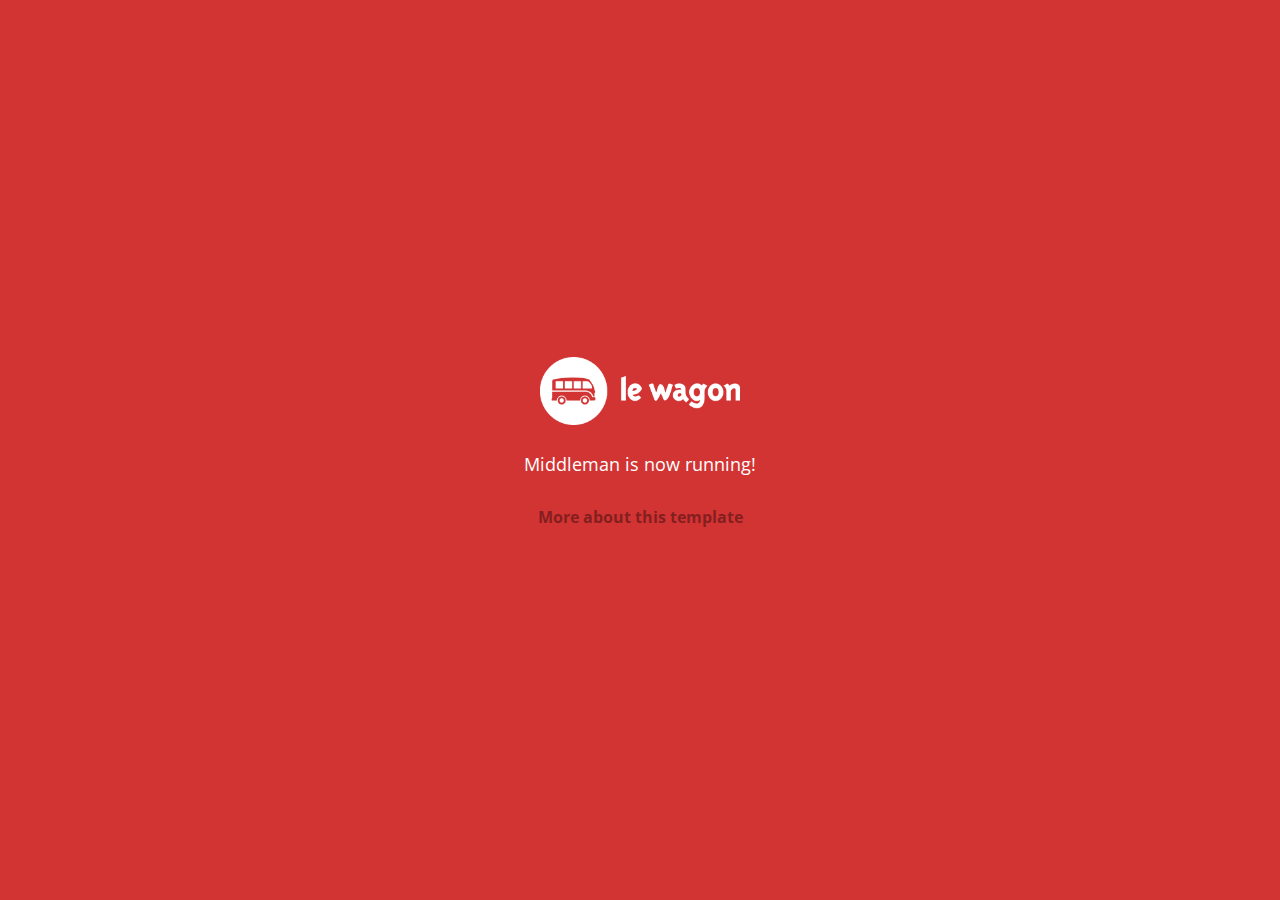
==== index.html @ 23506641 "Automated commit at 2017-10-23 10:52:15 UTC by middleman-deploy 2.0.0-alpha" ====
<!doctype html>
<html>
  <head>
    <meta charset="utf-8">
    <meta http-equiv="x-ua-compatible" content="ie=edge">
    <meta name="viewport"
          content="width=device-width, initial-scale=1, shrink-to-fit=no">
    <!-- Use the title from a page's frontmatter if it has one -->
    <title>Le Wagon - Middleman</title>
    <link href="stylesheets/application-3c48b980.css" rel="stylesheet" />
    <script src="javascripts/application-93de88c9.js"></script>
    <link href="images/favicon-f15af148.png" rel="icon" type="image/png" />
  </head>
  <body>
    <div id="home">
  <div class="home-content">
    <img src="images/logo-acc9c0ec.png" width="200" alt="Logo" />
    <p>
      Middleman is now running!
    </p>
    <p class="about">
      <a href="about.html">More about this template</a>
    </p>
  </div>
</div>

  </body>
</html>
---- stylesheets/application-3c48b980.css ----
@import url("https://fonts.googleapis.com/css?family=Open+Sans:400,300,700|Raleway:400,100,300,700,500");/*!
 * Bootstrap v3.3.7 (http://getbootstrap.com)
 * Copyright 2011-2016 Twitter, Inc.
 * Licensed under MIT (https://github.com/twbs/bootstrap/blob/master/LICENSE)
 *//*! normalize.css v3.0.3 | MIT License | github.com/necolas/normalize.css */html{font-family:sans-serif;-ms-text-size-adjust:100%;-webkit-text-size-adjust:100%}body{margin:0}article,aside,details,figcaption,figure,footer,header,hgroup,main,menu,nav,section,summary{display:block}audio,canvas,progress,video{display:inline-block;vertical-align:baseline}audio:not([controls]){display:none;height:0}[hidden],template{display:none}a{background-color:transparent}a:active,a:hover{outline:0}abbr[title]{border-bottom:1px dotted}b,strong{font-weight:bold}dfn{font-style:italic}h1{font-size:2em;margin:0.67em 0}mark{background:#ff0;color:#000}small{font-size:80%}sub,sup{font-size:75%;line-height:0;position:relative;vertical-align:baseline}sup{top:-0.5em}sub{bottom:-0.25em}img{border:0}svg:not(:root){overflow:hidden}figure{margin:1em 40px}hr{-webkit-box-sizing:content-box;box-sizing:content-box;height:0}pre{overflow:auto}code,kbd,pre,samp{font-family:monospace, monospace;font-size:1em}button,input,optgroup,select,textarea{color:inherit;font:inherit;margin:0}button{overflow:visible}button,select{text-transform:none}button,html input[type="button"],input[type="reset"],input[type="submit"]{-webkit-appearance:button;cursor:pointer}button[disabled],html input[disabled]{cursor:default}button::-moz-focus-inner,input::-moz-focus-inner{border:0;padding:0}input{line-height:normal}input[type="checkbox"],input[type="radio"]{-webkit-box-sizing:border-box;box-sizing:border-box;padding:0}input[type="number"]::-webkit-inner-spin-button,input[type="number"]::-webkit-outer-spin-button{height:auto}input[type="search"]{-webkit-appearance:textfield;-webkit-box-sizing:content-box;box-sizing:content-box}input[type="search"]::-webkit-search-cancel-button,input[type="search"]::-webkit-search-decoration{-webkit-appearance:none}fieldset{border:1px solid #c0c0c0;margin:0 2px;padding:0.35em 0.625em 0.75em}legend{border:0;padding:0}textarea{overflow:auto}optgroup{font-weight:bold}table{border-collapse:collapse;border-spacing:0}td,th{padding:0}/*! Source: https://github.com/h5bp/html5-boilerplate/blob/master/src/css/main.css */@media print{*,*:before,*:after{background:transparent !important;color:#000 !important;-webkit-box-shadow:none !important;box-shadow:none !important;text-shadow:none !important}a,a:visited{text-decoration:underline}a[href]:after{content:" (" attr(href) ")"}abbr[title]:after{content:" (" attr(title) ")"}a[href^="#"]:after,a[href^="javascript:"]:after{content:""}pre,blockquote{border:1px solid #999;page-break-inside:avoid}thead{display:table-header-group}tr,img{page-break-inside:avoid}img{max-width:100% !important}p,h2,h3{orphans:3;widows:3}h2,h3{page-break-after:avoid}.navbar{display:none}.btn>.caret,.dropup>.btn>.caret{border-top-color:#000 !important}.label{border:1px solid #000}.table{border-collapse:collapse !important}.table td,.table th{background-color:#fff !important}.table-bordered th,.table-bordered td{border:1px solid #ddd !important}}@font-face{font-family:'Glyphicons Halflings';src:url("../assets/bootstrap/glyphicons-halflings-regular-86b6f62b.eot");src:url("../assets/bootstrap/glyphicons-halflings-regular-86b6f62b.eot?#iefix") format("embedded-opentype"),url("../assets/bootstrap/glyphicons-halflings-regular-ca35b697.woff2") format("woff2"),url("../assets/bootstrap/glyphicons-halflings-regular-278e49a8.woff") format("woff"),url("../assets/bootstrap/glyphicons-halflings-regular-44bc1850.ttf") format("truetype"),url("../assets/bootstrap/glyphicons-halflings-regular-de51a849.svg#glyphicons_halflingsregular") format("svg")}.glyphicon{position:relative;top:1px;display:inline-block;font-family:'Glyphicons Halflings';font-style:normal;font-weight:normal;line-height:1;-webkit-font-smoothing:antialiased;-moz-osx-font-smoothing:grayscale}.glyphicon-asterisk:before{content:"\002a"}.glyphicon-plus:before{content:"\002b"}.glyphicon-euro:before,.glyphicon-eur:before{content:"\20ac"}.glyphicon-minus:before{content:"\2212"}.glyphicon-cloud:before{content:"\2601"}.glyphicon-envelope:before{content:"\2709"}.glyphicon-pencil:before{content:"\270f"}.glyphicon-glass:before{content:"\e001"}.glyphicon-music:before{content:"\e002"}.glyphicon-search:before{content:"\e003"}.glyphicon-heart:before{content:"\e005"}.glyphicon-star:before{content:"\e006"}.glyphicon-star-empty:before{content:"\e007"}.glyphicon-user:before{content:"\e008"}.glyphicon-film:before{content:"\e009"}.glyphicon-th-large:before{content:"\e010"}.glyphicon-th:before{content:"\e011"}.glyphicon-th-list:before{content:"\e012"}.glyphicon-ok:before{content:"\e013"}.glyphicon-remove:before{content:"\e014"}.glyphicon-zoom-in:before{content:"\e015"}.glyphicon-zoom-out:before{content:"\e016"}.glyphicon-off:before{content:"\e017"}.glyphicon-signal:before{content:"\e018"}.glyphicon-cog:before{content:"\e019"}.glyphicon-trash:before{content:"\e020"}.glyphicon-home:before{content:"\e021"}.glyphicon-file:before{content:"\e022"}.glyphicon-time:before{content:"\e023"}.glyphicon-road:before{content:"\e024"}.glyphicon-download-alt:before{content:"\e025"}.glyphicon-download:before{content:"\e026"}.glyphicon-upload:before{content:"\e027"}.glyphicon-inbox:before{content:"\e028"}.glyphicon-play-circle:before{content:"\e029"}.glyphicon-repeat:before{content:"\e030"}.glyphicon-refresh:before{content:"\e031"}.glyphicon-list-alt:before{content:"\e032"}.glyphicon-lock:before{content:"\e033"}.glyphicon-flag:before{content:"\e034"}.glyphicon-headphones:before{content:"\e035"}.glyphicon-volume-off:before{content:"\e036"}.glyphicon-volume-down:before{content:"\e037"}.glyphicon-volume-up:before{content:"\e038"}.glyphicon-qrcode:before{content:"\e039"}.glyphicon-barcode:before{content:"\e040"}.glyphicon-tag:before{content:"\e041"}.glyphicon-tags:before{content:"\e042"}.glyphicon-book:before{content:"\e043"}.glyphicon-bookmark:before{content:"\e044"}.glyphicon-print:before{content:"\e045"}.glyphicon-camera:before{content:"\e046"}.glyphicon-font:before{content:"\e047"}.glyphicon-bold:before{content:"\e048"}.glyphicon-italic:before{content:"\e049"}.glyphicon-text-height:before{content:"\e050"}.glyphicon-text-width:before{content:"\e051"}.glyphicon-align-left:before{content:"\e052"}.glyphicon-align-center:before{content:"\e053"}.glyphicon-align-right:before{content:"\e054"}.glyphicon-align-justify:before{content:"\e055"}.glyphicon-list:before{content:"\e056"}.glyphicon-indent-left:before{content:"\e057"}.glyphicon-indent-right:before{content:"\e058"}.glyphicon-facetime-video:before{content:"\e059"}.glyphicon-picture:before{content:"\e060"}.glyphicon-map-marker:before{content:"\e062"}.glyphicon-adjust:before{content:"\e063"}.glyphicon-tint:before{content:"\e064"}.glyphicon-edit:before{content:"\e065"}.glyphicon-share:before{content:"\e066"}.glyphicon-check:before{content:"\e067"}.glyphicon-move:before{content:"\e068"}.glyphicon-step-backward:before{content:"\e069"}.glyphicon-fast-backward:before{content:"\e070"}.glyphicon-backward:before{content:"\e071"}.glyphicon-play:before{content:"\e072"}.glyphicon-pause:before{content:"\e073"}.glyphicon-stop:before{content:"\e074"}.glyphicon-forward:before{content:"\e075"}.glyphicon-fast-forward:before{content:"\e076"}.glyphicon-step-forward:before{content:"\e077"}.glyphicon-eject:before{content:"\e078"}.glyphicon-chevron-left:before{content:"\e079"}.glyphicon-chevron-right:before{content:"\e080"}.glyphicon-plus-sign:before{content:"\e081"}.glyphicon-minus-sign:before{content:"\e082"}.glyphicon-remove-sign:before{content:"\e083"}.glyphicon-ok-sign:before{content:"\e084"}.glyphicon-question-sign:before{content:"\e085"}.glyphicon-info-sign:before{content:"\e086"}.glyphicon-screenshot:before{content:"\e087"}.glyphicon-remove-circle:before{content:"\e088"}.glyphicon-ok-circle:before{content:"\e089"}.glyphicon-ban-circle:before{content:"\e090"}.glyphicon-arrow-left:before{content:"\e091"}.glyphicon-arrow-right:before{content:"\e092"}.glyphicon-arrow-up:before{content:"\e093"}.glyphicon-arrow-down:before{content:"\e094"}.glyphicon-share-alt:before{content:"\e095"}.glyphicon-resize-full:before{content:"\e096"}.glyphicon-resize-small:before{content:"\e097"}.glyphicon-exclamation-sign:before{content:"\e101"}.glyphicon-gift:before{content:"\e102"}.glyphicon-leaf:before{content:"\e103"}.glyphicon-fire:before{content:"\e104"}.glyphicon-eye-open:before{content:"\e105"}.glyphicon-eye-close:before{content:"\e106"}.glyphicon-warning-sign:before{content:"\e107"}.glyphicon-plane:before{content:"\e108"}.glyphicon-calendar:before{content:"\e109"}.glyphicon-random:before{content:"\e110"}.glyphicon-comment:before{content:"\e111"}.glyphicon-magnet:before{content:"\e112"}.glyphicon-chevron-up:before{content:"\e113"}.glyphicon-chevron-down:before{content:"\e114"}.glyphicon-retweet:before{content:"\e115"}.glyphicon-shopping-cart:before{content:"\e116"}.glyphicon-folder-close:before{content:"\e117"}.glyphicon-folder-open:before{content:"\e118"}.glyphicon-resize-vertical:before{content:"\e119"}.glyphicon-resize-horizontal:before{content:"\e120"}.glyphicon-hdd:before{content:"\e121"}.glyphicon-bullhorn:before{content:"\e122"}.glyphicon-bell:before{content:"\e123"}.glyphicon-certificate:before{content:"\e124"}.glyphicon-thumbs-up:before{content:"\e125"}.glyphicon-thumbs-down:before{content:"\e126"}.glyphicon-hand-right:before{content:"\e127"}.glyphicon-hand-left:before{content:"\e128"}.glyphicon-hand-up:before{content:"\e129"}.glyphicon-hand-down:before{content:"\e130"}.glyphicon-circle-arrow-right:before{content:"\e131"}.glyphicon-circle-arrow-left:before{content:"\e132"}.glyphicon-circle-arrow-up:before{content:"\e133"}.glyphicon-circle-arrow-down:before{content:"\e134"}.glyphicon-globe:before{content:"\e135"}.glyphicon-wrench:before{content:"\e136"}.glyphicon-tasks:before{content:"\e137"}.glyphicon-filter:before{content:"\e138"}.glyphicon-briefcase:before{content:"\e139"}.glyphicon-fullscreen:before{content:"\e140"}.glyphicon-dashboard:before{content:"\e141"}.glyphicon-paperclip:before{content:"\e142"}.glyphicon-heart-empty:before{content:"\e143"}.glyphicon-link:before{content:"\e144"}.glyphicon-phone:before{content:"\e145"}.glyphicon-pushpin:before{content:"\e146"}.glyphicon-usd:before{content:"\e148"}.glyphicon-gbp:before{content:"\e149"}.glyphicon-sort:before{content:"\e150"}.glyphicon-sort-by-alphabet:before{content:"\e151"}.glyphicon-sort-by-alphabet-alt:before{content:"\e152"}.glyphicon-sort-by-order:before{content:"\e153"}.glyphicon-sort-by-order-alt:before{content:"\e154"}.glyphicon-sort-by-attributes:before{content:"\e155"}.glyphicon-sort-by-attributes-alt:before{content:"\e156"}.glyphicon-unchecked:before{content:"\e157"}.glyphicon-expand:before{content:"\e158"}.glyphicon-collapse-down:before{content:"\e159"}.glyphicon-collapse-up:before{content:"\e160"}.glyphicon-log-in:before{content:"\e161"}.glyphicon-flash:before{content:"\e162"}.glyphicon-log-out:before{content:"\e163"}.glyphicon-new-window:before{content:"\e164"}.glyphicon-record:before{content:"\e165"}.glyphicon-save:before{content:"\e166"}.glyphicon-open:before{content:"\e167"}.glyphicon-saved:before{content:"\e168"}.glyphicon-import:before{content:"\e169"}.glyphicon-export:before{content:"\e170"}.glyphicon-send:before{content:"\e171"}.glyphicon-floppy-disk:before{content:"\e172"}.glyphicon-floppy-saved:before{content:"\e173"}.glyphicon-floppy-remove:before{content:"\e174"}.glyphicon-floppy-save:before{content:"\e175"}.glyphicon-floppy-open:before{content:"\e176"}.glyphicon-credit-card:before{content:"\e177"}.glyphicon-transfer:before{content:"\e178"}.glyphicon-cutlery:before{content:"\e179"}.glyphicon-header:before{content:"\e180"}.glyphicon-compressed:before{content:"\e181"}.glyphicon-earphone:before{content:"\e182"}.glyphicon-phone-alt:before{content:"\e183"}.glyphicon-tower:before{content:"\e184"}.glyphicon-stats:before{content:"\e185"}.glyphicon-sd-video:before{content:"\e186"}.glyphicon-hd-video:before{content:"\e187"}.glyphicon-subtitles:before{content:"\e188"}.glyphicon-sound-stereo:before{content:"\e189"}.glyphicon-sound-dolby:before{content:"\e190"}.glyphicon-sound-5-1:before{content:"\e191"}.glyphicon-sound-6-1:before{content:"\e192"}.glyphicon-sound-7-1:before{content:"\e193"}.glyphicon-copyright-mark:before{content:"\e194"}.glyphicon-registration-mark:before{content:"\e195"}.glyphicon-cloud-download:before{content:"\e197"}.glyphicon-cloud-upload:before{content:"\e198"}.glyphicon-tree-conifer:before{content:"\e199"}.glyphicon-tree-deciduous:before{content:"\e200"}.glyphicon-cd:before{content:"\e201"}.glyphicon-save-file:before{content:"\e202"}.glyphicon-open-file:before{content:"\e203"}.glyphicon-level-up:before{content:"\e204"}.glyphicon-copy:before{content:"\e205"}.glyphicon-paste:before{content:"\e206"}.glyphicon-alert:before{content:"\e209"}.glyphicon-equalizer:before{content:"\e210"}.glyphicon-king:before{content:"\e211"}.glyphicon-queen:before{content:"\e212"}.glyphicon-pawn:before{content:"\e213"}.glyphicon-bishop:before{content:"\e214"}.glyphicon-knight:before{content:"\e215"}.glyphicon-baby-formula:before{content:"\e216"}.glyphicon-tent:before{content:"\26fa"}.glyphicon-blackboard:before{content:"\e218"}.glyphicon-bed:before{content:"\e219"}.glyphicon-apple:before{content:"\f8ff"}.glyphicon-erase:before{content:"\e221"}.glyphicon-hourglass:before{content:"\231b"}.glyphicon-lamp:before{content:"\e223"}.glyphicon-duplicate:before{content:"\e224"}.glyphicon-piggy-bank:before{content:"\e225"}.glyphicon-scissors:before{content:"\e226"}.glyphicon-bitcoin:before{content:"\e227"}.glyphicon-btc:before{content:"\e227"}.glyphicon-xbt:before{content:"\e227"}.glyphicon-yen:before{content:"\00a5"}.glyphicon-jpy:before{content:"\00a5"}.glyphicon-ruble:before{content:"\20bd"}.glyphicon-rub:before{content:"\20bd"}.glyphicon-scale:before{content:"\e230"}.glyphicon-ice-lolly:before{content:"\e231"}.glyphicon-ice-lolly-tasted:before{content:"\e232"}.glyphicon-education:before{content:"\e233"}.glyphicon-option-horizontal:before{content:"\e234"}.glyphicon-option-vertical:before{content:"\e235"}.glyphicon-menu-hamburger:before{content:"\e236"}.glyphicon-modal-window:before{content:"\e237"}.glyphicon-oil:before{content:"\e238"}.glyphicon-grain:before{content:"\e239"}.glyphicon-sunglasses:before{content:"\e240"}.glyphicon-text-size:before{content:"\e241"}.glyphicon-text-color:before{content:"\e242"}.glyphicon-text-background:before{content:"\e243"}.glyphicon-object-align-top:before{content:"\e244"}.glyphicon-object-align-bottom:before{content:"\e245"}.glyphicon-object-align-horizontal:before{content:"\e246"}.glyphicon-object-align-left:before{content:"\e247"}.glyphicon-object-align-vertical:before{content:"\e248"}.glyphicon-object-align-right:before{content:"\e249"}.glyphicon-triangle-right:before{content:"\e250"}.glyphicon-triangle-left:before{content:"\e251"}.glyphicon-triangle-bottom:before{content:"\e252"}.glyphicon-triangle-top:before{content:"\e253"}.glyphicon-console:before{content:"\e254"}.glyphicon-superscript:before{content:"\e255"}.glyphicon-subscript:before{content:"\e256"}.glyphicon-menu-left:before{content:"\e257"}.glyphicon-menu-right:before{content:"\e258"}.glyphicon-menu-down:before{content:"\e259"}.glyphicon-menu-up:before{content:"\e260"}*{-webkit-box-sizing:border-box;box-sizing:border-box}*:before,*:after{-webkit-box-sizing:border-box;box-sizing:border-box}html{font-size:10px;-webkit-tap-highlight-color:transparent}body{font-family:"Open Sans", "Helvetica", "sans-serif";font-size:18px;line-height:1.42857143;color:#333333;background-color:#F4F4F4}input,button,select,textarea{font-family:inherit;font-size:inherit;line-height:inherit}a{color:#469AE0;text-decoration:none}a:hover,a:focus{color:#1f74ba;text-decoration:underline}a:focus{outline:5px auto -webkit-focus-ring-color;outline-offset:-2px}figure{margin:0}img{vertical-align:middle}.img-responsive{display:block;max-width:100%;height:auto}.img-rounded{border-radius:2px}.img-thumbnail{padding:4px;line-height:1.42857143;background-color:#F4F4F4;border:1px solid #ddd;border-radius:2px;-webkit-transition:all 0.2s ease-in-out;transition:all 0.2s ease-in-out;display:inline-block;max-width:100%;height:auto}.img-circle{border-radius:50%}hr{margin-top:25px;margin-bottom:25px;border:0;border-top:1px solid #eeeeee}.sr-only{position:absolute;width:1px;height:1px;margin:-1px;padding:0;overflow:hidden;clip:rect(0, 0, 0, 0);border:0}.sr-only-focusable:active,.sr-only-focusable:focus{position:static;width:auto;height:auto;margin:0;overflow:visible;clip:auto}[role="button"]{cursor:pointer}h1,h2,h3,h4,h5,h6,.h1,.h2,.h3,.h4,.h5,.h6{font-family:"Raleway", "Helvetica", "sans-serif";font-weight:500;line-height:1.1;color:inherit}h1 small,h1 .small,h2 small,h2 .small,h3 small,h3 .small,h4 small,h4 .small,h5 small,h5 .small,h6 small,h6 .small,.h1 small,.h1 .small,.h2 small,.h2 .small,.h3 small,.h3 .small,.h4 small,.h4 .small,.h5 small,.h5 .small,.h6 small,.h6 .small{font-weight:normal;line-height:1;color:#777777}h1,.h1,h2,.h2,h3,.h3{margin-top:25px;margin-bottom:12.5px}h1 small,h1 .small,.h1 small,.h1 .small,h2 small,h2 .small,.h2 small,.h2 .small,h3 small,h3 .small,.h3 small,.h3 .small{font-size:65%}h4,.h4,h5,.h5,h6,.h6{margin-top:12.5px;margin-bottom:12.5px}h4 small,h4 .small,.h4 small,.h4 .small,h5 small,h5 .small,.h5 small,.h5 .small,h6 small,h6 .small,.h6 small,.h6 .small{font-size:75%}h1,.h1{font-size:46px}h2,.h2{font-size:38px}h3,.h3{font-size:31px}h4,.h4{font-size:23px}h5,.h5{font-size:18px}h6,.h6{font-size:16px}p{margin:0 0 12.5px}.lead{margin-bottom:25px;font-size:20px;font-weight:300;line-height:1.4}@media (min-width: 768px){.lead{font-size:27px}}small,.small{font-size:88%}mark,.mark{background-color:#fcf8e3;padding:.2em}.text-left{text-align:left}.text-right{text-align:right}.text-center{text-align:center}.text-justify{text-align:justify}.text-nowrap{white-space:nowrap}.text-lowercase{text-transform:lowercase}.text-uppercase,.initialism{text-transform:uppercase}.text-capitalize{text-transform:capitalize}.text-muted{color:#777777}.text-primary{color:#469AE0}a.text-primary:hover,a.text-primary:focus{color:#2381d0}.text-success{color:#3c763d}a.text-success:hover,a.text-success:focus{color:#2b542c}.text-info{color:#31708f}a.text-info:hover,a.text-info:focus{color:#245269}.text-warning{color:#8a6d3b}a.text-warning:hover,a.text-warning:focus{color:#66512c}.text-danger{color:#a94442}a.text-danger:hover,a.text-danger:focus{color:#843534}.bg-primary{color:#fff}.bg-primary{background-color:#469AE0}a.bg-primary:hover,a.bg-primary:focus{background-color:#2381d0}.bg-success{background-color:#dff0d8}a.bg-success:hover,a.bg-success:focus{background-color:#c1e2b3}.bg-info{background-color:#d9edf7}a.bg-info:hover,a.bg-info:focus{background-color:#afd9ee}.bg-warning{background-color:#fcf8e3}a.bg-warning:hover,a.bg-warning:focus{background-color:#f7ecb5}.bg-danger{background-color:#f2dede}a.bg-danger:hover,a.bg-danger:focus{background-color:#e4b9b9}.page-header{padding-bottom:11.5px;margin:50px 0 25px;border-bottom:1px solid #eeeeee}ul,ol{margin-top:0;margin-bottom:12.5px}ul ul,ul ol,ol ul,ol ol{margin-bottom:0}.list-unstyled{padding-left:0;list-style:none}.list-inline{padding-left:0;list-style:none;margin-left:-5px}.list-inline>li{display:inline-block;padding-left:5px;padding-right:5px}dl{margin-top:0;margin-bottom:25px}dt,dd{line-height:1.42857143}dt{font-weight:bold}dd{margin-left:0}.dl-horizontal dd:before,.dl-horizontal dd:after{content:" ";display:table}.dl-horizontal dd:after{clear:both}@media (min-width: 768px){.dl-horizontal dt{float:left;width:160px;clear:left;text-align:right;overflow:hidden;text-overflow:ellipsis;white-space:nowrap}.dl-horizontal dd{margin-left:180px}}abbr[title],abbr[data-original-title]{cursor:help;border-bottom:1px dotted #777777}.initialism{font-size:90%}blockquote{padding:12.5px 25px;margin:0 0 25px;font-size:22.5px;border-left:5px solid #eeeeee}blockquote p:last-child,blockquote ul:last-child,blockquote ol:last-child{margin-bottom:0}blockquote footer,blockquote small,blockquote .small{display:block;font-size:80%;line-height:1.42857143;color:#777777}blockquote footer:before,blockquote small:before,blockquote .small:before{content:'\2014 \00A0'}.blockquote-reverse,blockquote.pull-right{padding-right:15px;padding-left:0;border-right:5px solid #eeeeee;border-left:0;text-align:right}.blockquote-reverse footer:before,.blockquote-reverse small:before,.blockquote-reverse .small:before,blockquote.pull-right footer:before,blockquote.pull-right small:before,blockquote.pull-right .small:before{content:''}.blockquote-reverse footer:after,.blockquote-reverse small:after,.blockquote-reverse .small:after,blockquote.pull-right footer:after,blockquote.pull-right small:after,blockquote.pull-right .small:after{content:'\00A0 \2014'}address{margin-bottom:25px;font-style:normal;line-height:1.42857143}code,kbd,pre,samp{font-family:Menlo, Monaco, Consolas, "Courier New", monospace}code{padding:2px 4px;font-size:90%;color:#c7254e;background-color:#f9f2f4;border-radius:2px}kbd{padding:2px 4px;font-size:90%;color:#fff;background-color:#333;border-radius:2px;-webkit-box-shadow:inset 0 -1px 0 rgba(0,0,0,0.25);box-shadow:inset 0 -1px 0 rgba(0,0,0,0.25)}kbd kbd{padding:0;font-size:100%;font-weight:bold;-webkit-box-shadow:none;box-shadow:none}pre{display:block;padding:12px;margin:0 0 12.5px;font-size:17px;line-height:1.42857143;word-break:break-all;word-wrap:break-word;color:#333333;background-color:#f5f5f5;border:1px solid #ccc;border-radius:2px}pre code{padding:0;font-size:inherit;color:inherit;white-space:pre-wrap;background-color:transparent;border-radius:0}.pre-scrollable{max-height:340px;overflow-y:scroll}.container{margin-right:auto;margin-left:auto;padding-left:15px;padding-right:15px}.container:before,.container:after{content:" ";display:table}.container:after{clear:both}@media (min-width: 768px){.container{width:750px}}@media (min-width: 992px){.container{width:970px}}@media (min-width: 1200px){.container{width:1170px}}.container-fluid{margin-right:auto;margin-left:auto;padding-left:15px;padding-right:15px}.container-fluid:before,.container-fluid:after{content:" ";display:table}.container-fluid:after{clear:both}.row{margin-left:-15px;margin-right:-15px}.row:before,.row:after{content:" ";display:table}.row:after{clear:both}.col-xs-1,.col-sm-1,.col-md-1,.col-lg-1,.col-xs-2,.col-sm-2,.col-md-2,.col-lg-2,.col-xs-3,.col-sm-3,.col-md-3,.col-lg-3,.col-xs-4,.col-sm-4,.col-md-4,.col-lg-4,.col-xs-5,.col-sm-5,.col-md-5,.col-lg-5,.col-xs-6,.col-sm-6,.col-md-6,.col-lg-6,.col-xs-7,.col-sm-7,.col-md-7,.col-lg-7,.col-xs-8,.col-sm-8,.col-md-8,.col-lg-8,.col-xs-9,.col-sm-9,.col-md-9,.col-lg-9,.col-xs-10,.col-sm-10,.col-md-10,.col-lg-10,.col-xs-11,.col-sm-11,.col-md-11,.col-lg-11,.col-xs-12,.col-sm-12,.col-md-12,.col-lg-12{position:relative;min-height:1px;padding-left:15px;padding-right:15px}.col-xs-1,.col-xs-2,.col-xs-3,.col-xs-4,.col-xs-5,.col-xs-6,.col-xs-7,.col-xs-8,.col-xs-9,.col-xs-10,.col-xs-11,.col-xs-12{float:left}.col-xs-1{width:8.33333333%}.col-xs-2{width:16.66666667%}.col-xs-3{width:25%}.col-xs-4{width:33.33333333%}.col-xs-5{width:41.66666667%}.col-xs-6{width:50%}.col-xs-7{width:58.33333333%}.col-xs-8{width:66.66666667%}.col-xs-9{width:75%}.col-xs-10{width:83.33333333%}.col-xs-11{width:91.66666667%}.col-xs-12{width:100%}.col-xs-pull-0{right:auto}.col-xs-pull-1{right:8.33333333%}.col-xs-pull-2{right:16.66666667%}.col-xs-pull-3{right:25%}.col-xs-pull-4{right:33.33333333%}.col-xs-pull-5{right:41.66666667%}.col-xs-pull-6{right:50%}.col-xs-pull-7{right:58.33333333%}.col-xs-pull-8{right:66.66666667%}.col-xs-pull-9{right:75%}.col-xs-pull-10{right:83.33333333%}.col-xs-pull-11{right:91.66666667%}.col-xs-pull-12{right:100%}.col-xs-push-0{left:auto}.col-xs-push-1{left:8.33333333%}.col-xs-push-2{left:16.66666667%}.col-xs-push-3{left:25%}.col-xs-push-4{left:33.33333333%}.col-xs-push-5{left:41.66666667%}.col-xs-push-6{left:50%}.col-xs-push-7{left:58.33333333%}.col-xs-push-8{left:66.66666667%}.col-xs-push-9{left:75%}.col-xs-push-10{left:83.33333333%}.col-xs-push-11{left:91.66666667%}.col-xs-push-12{left:100%}.col-xs-offset-0{margin-left:0%}.col-xs-offset-1{margin-left:8.33333333%}.col-xs-offset-2{margin-left:16.66666667%}.col-xs-offset-3{margin-left:25%}.col-xs-offset-4{margin-left:33.33333333%}.col-xs-offset-5{margin-left:41.66666667%}.col-xs-offset-6{margin-left:50%}.col-xs-offset-7{margin-left:58.33333333%}.col-xs-offset-8{margin-left:66.66666667%}.col-xs-offset-9{margin-left:75%}.col-xs-offset-10{margin-left:83.33333333%}.col-xs-offset-11{margin-left:91.66666667%}.col-xs-offset-12{margin-left:100%}@media (min-width: 768px){.col-sm-1,.col-sm-2,.col-sm-3,.col-sm-4,.col-sm-5,.col-sm-6,.col-sm-7,.col-sm-8,.col-sm-9,.col-sm-10,.col-sm-11,.col-sm-12{float:left}.col-sm-1{width:8.33333333%}.col-sm-2{width:16.66666667%}.col-sm-3{width:25%}.col-sm-4{width:33.33333333%}.col-sm-5{width:41.66666667%}.col-sm-6{width:50%}.col-sm-7{width:58.33333333%}.col-sm-8{width:66.66666667%}.col-sm-9{width:75%}.col-sm-10{width:83.33333333%}.col-sm-11{width:91.66666667%}.col-sm-12{width:100%}.col-sm-pull-0{right:auto}.col-sm-pull-1{right:8.33333333%}.col-sm-pull-2{right:16.66666667%}.col-sm-pull-3{right:25%}.col-sm-pull-4{right:33.33333333%}.col-sm-pull-5{right:41.66666667%}.col-sm-pull-6{right:50%}.col-sm-pull-7{right:58.33333333%}.col-sm-pull-8{right:66.66666667%}.col-sm-pull-9{right:75%}.col-sm-pull-10{right:83.33333333%}.col-sm-pull-11{right:91.66666667%}.col-sm-pull-12{right:100%}.col-sm-push-0{left:auto}.col-sm-push-1{left:8.33333333%}.col-sm-push-2{left:16.66666667%}.col-sm-push-3{left:25%}.col-sm-push-4{left:33.33333333%}.col-sm-push-5{left:41.66666667%}.col-sm-push-6{left:50%}.col-sm-push-7{left:58.33333333%}.col-sm-push-8{left:66.66666667%}.col-sm-push-9{left:75%}.col-sm-push-10{left:83.33333333%}.col-sm-push-11{left:91.66666667%}.col-sm-push-12{left:100%}.col-sm-offset-0{margin-left:0%}.col-sm-offset-1{margin-left:8.33333333%}.col-sm-offset-2{margin-left:16.66666667%}.col-sm-offset-3{margin-left:25%}.col-sm-offset-4{margin-left:33.33333333%}.col-sm-offset-5{margin-left:41.66666667%}.col-sm-offset-6{margin-left:50%}.col-sm-offset-7{margin-left:58.33333333%}.col-sm-offset-8{margin-left:66.66666667%}.col-sm-offset-9{margin-left:75%}.col-sm-offset-10{margin-left:83.33333333%}.col-sm-offset-11{margin-left:91.66666667%}.col-sm-offset-12{margin-left:100%}}@media (min-width: 992px){.col-md-1,.col-md-2,.col-md-3,.col-md-4,.col-md-5,.col-md-6,.col-md-7,.col-md-8,.col-md-9,.col-md-10,.col-md-11,.col-md-12{float:left}.col-md-1{width:8.33333333%}.col-md-2{width:16.66666667%}.col-md-3{width:25%}.col-md-4{width:33.33333333%}.col-md-5{width:41.66666667%}.col-md-6{width:50%}.col-md-7{width:58.33333333%}.col-md-8{width:66.66666667%}.col-md-9{width:75%}.col-md-10{width:83.33333333%}.col-md-11{width:91.66666667%}.col-md-12{width:100%}.col-md-pull-0{right:auto}.col-md-pull-1{right:8.33333333%}.col-md-pull-2{right:16.66666667%}.col-md-pull-3{right:25%}.col-md-pull-4{right:33.33333333%}.col-md-pull-5{right:41.66666667%}.col-md-pull-6{right:50%}.col-md-pull-7{right:58.33333333%}.col-md-pull-8{right:66.66666667%}.col-md-pull-9{right:75%}.col-md-pull-10{right:83.33333333%}.col-md-pull-11{right:91.66666667%}.col-md-pull-12{right:100%}.col-md-push-0{left:auto}.col-md-push-1{left:8.33333333%}.col-md-push-2{left:16.66666667%}.col-md-push-3{left:25%}.col-md-push-4{left:33.33333333%}.col-md-push-5{left:41.66666667%}.col-md-push-6{left:50%}.col-md-push-7{left:58.33333333%}.col-md-push-8{left:66.66666667%}.col-md-push-9{left:75%}.col-md-push-10{left:83.33333333%}.col-md-push-11{left:91.66666667%}.col-md-push-12{left:100%}.col-md-offset-0{margin-left:0%}.col-md-offset-1{margin-left:8.33333333%}.col-md-offset-2{margin-left:16.66666667%}.col-md-offset-3{margin-left:25%}.col-md-offset-4{margin-left:33.33333333%}.col-md-offset-5{margin-left:41.66666667%}.col-md-offset-6{margin-left:50%}.col-md-offset-7{margin-left:58.33333333%}.col-md-offset-8{margin-left:66.66666667%}.col-md-offset-9{margin-left:75%}.col-md-offset-10{margin-left:83.33333333%}.col-md-offset-11{margin-left:91.66666667%}.col-md-offset-12{margin-left:100%}}@media (min-width: 1200px){.col-lg-1,.col-lg-2,.col-lg-3,.col-lg-4,.col-lg-5,.col-lg-6,.col-lg-7,.col-lg-8,.col-lg-9,.col-lg-10,.col-lg-11,.col-lg-12{float:left}.col-lg-1{width:8.33333333%}.col-lg-2{width:16.66666667%}.col-lg-3{width:25%}.col-lg-4{width:33.33333333%}.col-lg-5{width:41.66666667%}.col-lg-6{width:50%}.col-lg-7{width:58.33333333%}.col-lg-8{width:66.66666667%}.col-lg-9{width:75%}.col-lg-10{width:83.33333333%}.col-lg-11{width:91.66666667%}.col-lg-12{width:100%}.col-lg-pull-0{right:auto}.col-lg-pull-1{right:8.33333333%}.col-lg-pull-2{right:16.66666667%}.col-lg-pull-3{right:25%}.col-lg-pull-4{right:33.33333333%}.col-lg-pull-5{right:41.66666667%}.col-lg-pull-6{right:50%}.col-lg-pull-7{right:58.33333333%}.col-lg-pull-8{right:66.66666667%}.col-lg-pull-9{right:75%}.col-lg-pull-10{right:83.33333333%}.col-lg-pull-11{right:91.66666667%}.col-lg-pull-12{right:100%}.col-lg-push-0{left:auto}.col-lg-push-1{left:8.33333333%}.col-lg-push-2{left:16.66666667%}.col-lg-push-3{left:25%}.col-lg-push-4{left:33.33333333%}.col-lg-push-5{left:41.66666667%}.col-lg-push-6{left:50%}.col-lg-push-7{left:58.33333333%}.col-lg-push-8{left:66.66666667%}.col-lg-push-9{left:75%}.col-lg-push-10{left:83.33333333%}.col-lg-push-11{left:91.66666667%}.col-lg-push-12{left:100%}.col-lg-offset-0{margin-left:0%}.col-lg-offset-1{margin-left:8.33333333%}.col-lg-offset-2{margin-left:16.66666667%}.col-lg-offset-3{margin-left:25%}.col-lg-offset-4{margin-left:33.33333333%}.col-lg-offset-5{margin-left:41.66666667%}.col-lg-offset-6{margin-left:50%}.col-lg-offset-7{margin-left:58.33333333%}.col-lg-offset-8{margin-left:66.66666667%}.col-lg-offset-9{margin-left:75%}.col-lg-offset-10{margin-left:83.33333333%}.col-lg-offset-11{margin-left:91.66666667%}.col-lg-offset-12{margin-left:100%}}table{background-color:transparent}caption{padding-top:8px;padding-bottom:8px;color:#777777;text-align:left}th{text-align:left}.table{width:100%;max-width:100%;margin-bottom:25px}.table>thead>tr>th,.table>thead>tr>td,.table>tbody>tr>th,.table>tbody>tr>td,.table>tfoot>tr>th,.table>tfoot>tr>td{padding:8px;line-height:1.42857143;vertical-align:top;border-top:1px solid #ddd}.table>thead>tr>th{vertical-align:bottom;border-bottom:2px solid #ddd}.table>caption+thead>tr:first-child>th,.table>caption+thead>tr:first-child>td,.table>colgroup+thead>tr:first-child>th,.table>colgroup+thead>tr:first-child>td,.table>thead:first-child>tr:first-child>th,.table>thead:first-child>tr:first-child>td{border-top:0}.table>tbody+tbody{border-top:2px solid #ddd}.table .table{background-color:#F4F4F4}.table-condensed>thead>tr>th,.table-condensed>thead>tr>td,.table-condensed>tbody>tr>th,.table-condensed>tbody>tr>td,.table-condensed>tfoot>tr>th,.table-condensed>tfoot>tr>td{padding:5px}.table-bordered{border:1px solid #ddd}.table-bordered>thead>tr>th,.table-bordered>thead>tr>td,.table-bordered>tbody>tr>th,.table-bordered>tbody>tr>td,.table-bordered>tfoot>tr>th,.table-bordered>tfoot>tr>td{border:1px solid #ddd}.table-bordered>thead>tr>th,.table-bordered>thead>tr>td{border-bottom-width:2px}.table-striped>tbody>tr:nth-of-type(odd){background-color:#f9f9f9}.table-hover>tbody>tr:hover{background-color:#f5f5f5}table col[class*="col-"]{position:static;float:none;display:table-column}table td[class*="col-"],table th[class*="col-"]{position:static;float:none;display:table-cell}.table>thead>tr>td.active,.table>thead>tr>th.active,.table>thead>tr.active>td,.table>thead>tr.active>th,.table>tbody>tr>td.active,.table>tbody>tr>th.active,.table>tbody>tr.active>td,.table>tbody>tr.active>th,.table>tfoot>tr>td.active,.table>tfoot>tr>th.active,.table>tfoot>tr.active>td,.table>tfoot>tr.active>th{background-color:#f5f5f5}.table-hover>tbody>tr>td.active:hover,.table-hover>tbody>tr>th.active:hover,.table-hover>tbody>tr.active:hover>td,.table-hover>tbody>tr:hover>.active,.table-hover>tbody>tr.active:hover>th{background-color:#e8e8e8}.table>thead>tr>td.success,.table>thead>tr>th.success,.table>thead>tr.success>td,.table>thead>tr.success>th,.table>tbody>tr>td.success,.table>tbody>tr>th.success,.table>tbody>tr.success>td,.table>tbody>tr.success>th,.table>tfoot>tr>td.success,.table>tfoot>tr>th.success,.table>tfoot>tr.success>td,.table>tfoot>tr.success>th{background-color:#dff0d8}.table-hover>tbody>tr>td.success:hover,.table-hover>tbody>tr>th.success:hover,.table-hover>tbody>tr.success:hover>td,.table-hover>tbody>tr:hover>.success,.table-hover>tbody>tr.success:hover>th{background-color:#d0e9c6}.table>thead>tr>td.info,.table>thead>tr>th.info,.table>thead>tr.info>td,.table>thead>tr.info>th,.table>tbody>tr>td.info,.table>tbody>tr>th.info,.table>tbody>tr.info>td,.table>tbody>tr.info>th,.table>tfoot>tr>td.info,.table>tfoot>tr>th.info,.table>tfoot>tr.info>td,.table>tfoot>tr.info>th{background-color:#d9edf7}.table-hover>tbody>tr>td.info:hover,.table-hover>tbody>tr>th.info:hover,.table-hover>tbody>tr.info:hover>td,.table-hover>tbody>tr:hover>.info,.table-hover>tbody>tr.info:hover>th{background-color:#c4e3f3}.table>thead>tr>td.warning,.table>thead>tr>th.warning,.table>thead>tr.warning>td,.table>thead>tr.warning>th,.table>tbody>tr>td.warning,.table>tbody>tr>th.warning,.table>tbody>tr.warning>td,.table>tbody>tr.warning>th,.table>tfoot>tr>td.warning,.table>tfoot>tr>th.warning,.table>tfoot>tr.warning>td,.table>tfoot>tr.warning>th{background-color:#fcf8e3}.table-hover>tbody>tr>td.warning:hover,.table-hover>tbody>tr>th.warning:hover,.table-hover>tbody>tr.warning:hover>td,.table-hover>tbody>tr:hover>.warning,.table-hover>tbody>tr.warning:hover>th{background-color:#faf2cc}.table>thead>tr>td.danger,.table>thead>tr>th.danger,.table>thead>tr.danger>td,.table>thead>tr.danger>th,.table>tbody>tr>td.danger,.table>tbody>tr>th.danger,.table>tbody>tr.danger>td,.table>tbody>tr.danger>th,.table>tfoot>tr>td.danger,.table>tfoot>tr>th.danger,.table>tfoot>tr.danger>td,.table>tfoot>tr.danger>th{background-color:#f2dede}.table-hover>tbody>tr>td.danger:hover,.table-hover>tbody>tr>th.danger:hover,.table-hover>tbody>tr.danger:hover>td,.table-hover>tbody>tr:hover>.danger,.table-hover>tbody>tr.danger:hover>th{background-color:#ebcccc}.table-responsive{overflow-x:auto;min-height:0.01%}@media screen and (max-width: 767px){.table-responsive{width:100%;margin-bottom:18.75px;overflow-y:hidden;-ms-overflow-style:-ms-autohiding-scrollbar;border:1px solid #ddd}.table-responsive>.table{margin-bottom:0}.table-responsive>.table>thead>tr>th,.table-responsive>.table>thead>tr>td,.table-responsive>.table>tbody>tr>th,.table-responsive>.table>tbody>tr>td,.table-responsive>.table>tfoot>tr>th,.table-responsive>.table>tfoot>tr>td{white-space:nowrap}.table-responsive>.table-bordered{border:0}.table-responsive>.table-bordered>thead>tr>th:first-child,.table-responsive>.table-bordered>thead>tr>td:first-child,.table-responsive>.table-bordered>tbody>tr>th:first-child,.table-responsive>.table-bordered>tbody>tr>td:first-child,.table-responsive>.table-bordered>tfoot>tr>th:first-child,.table-responsive>.table-bordered>tfoot>tr>td:first-child{border-left:0}.table-responsive>.table-bordered>thead>tr>th:last-child,.table-responsive>.table-bordered>thead>tr>td:last-child,.table-responsive>.table-bordered>tbody>tr>th:last-child,.table-responsive>.table-bordered>tbody>tr>td:last-child,.table-responsive>.table-bordered>tfoot>tr>th:last-child,.table-responsive>.table-bordered>tfoot>tr>td:last-child{border-right:0}.table-responsive>.table-bordered>tbody>tr:last-child>th,.table-responsive>.table-bordered>tbody>tr:last-child>td,.table-responsive>.table-bordered>tfoot>tr:last-child>th,.table-responsive>.table-bordered>tfoot>tr:last-child>td{border-bottom:0}}fieldset{padding:0;margin:0;border:0;min-width:0}legend{display:block;width:100%;padding:0;margin-bottom:25px;font-size:27px;line-height:inherit;color:#333333;border:0;border-bottom:1px solid #e5e5e5}label{display:inline-block;max-width:100%;margin-bottom:5px;font-weight:bold}input[type="search"]{-webkit-box-sizing:border-box;box-sizing:border-box}input[type="radio"],input[type="checkbox"]{margin:4px 0 0;margin-top:1px \9;line-height:normal}input[type="file"]{display:block}input[type="range"]{display:block;width:100%}select[multiple],select[size]{height:auto}input[type="file"]:focus,input[type="radio"]:focus,input[type="checkbox"]:focus{outline:5px auto -webkit-focus-ring-color;outline-offset:-2px}output{display:block;padding-top:7px;font-size:18px;line-height:1.42857143;color:#000000}.form-control{display:block;width:100%;height:39px;padding:6px 12px;font-size:18px;line-height:1.42857143;color:#000000;background-color:#fff;background-image:none;border:1px solid #ccc;border-radius:2px;-webkit-box-shadow:inset 0 1px 1px rgba(0,0,0,0.075);box-shadow:inset 0 1px 1px rgba(0,0,0,0.075);-webkit-transition:border-color ease-in-out 0.15s, box-shadow ease-in-out 0.15s;-webkit-transition:border-color ease-in-out 0.15s, -webkit-box-shadow ease-in-out 0.15s;transition:border-color ease-in-out 0.15s, -webkit-box-shadow ease-in-out 0.15s;transition:border-color ease-in-out 0.15s, box-shadow ease-in-out 0.15s;transition:border-color ease-in-out 0.15s, box-shadow ease-in-out 0.15s, -webkit-box-shadow ease-in-out 0.15s}.form-control:focus{border-color:#66afe9;outline:0;-webkit-box-shadow:inset 0 1px 1px rgba(0,0,0,0.075),0 0 8px rgba(102,175,233,0.6);box-shadow:inset 0 1px 1px rgba(0,0,0,0.075),0 0 8px rgba(102,175,233,0.6)}.form-control::-moz-placeholder{color:#999;opacity:1}.form-control:-ms-input-placeholder{color:#999}.form-control::-webkit-input-placeholder{color:#999}.form-control::-ms-expand{border:0;background-color:transparent}.form-control[disabled],.form-control[readonly],fieldset[disabled] .form-control{background-color:#eeeeee;opacity:1}.form-control[disabled],fieldset[disabled] .form-control{cursor:not-allowed}textarea.form-control{height:auto}input[type="search"]{-webkit-appearance:none}@media screen and (-webkit-min-device-pixel-ratio: 0){input[type="date"].form-control,input[type="time"].form-control,input[type="datetime-local"].form-control,input[type="month"].form-control{line-height:39px}input[type="date"].input-sm,.input-group-sm>input[type="date"].form-control,.input-group-sm>input[type="date"].input-group-addon,.input-group-sm>.input-group-btn>input[type="date"].btn,.input-group-sm input[type="date"],input[type="time"].input-sm,.input-group-sm>input[type="time"].form-control,.input-group-sm>input[type="time"].input-group-addon,.input-group-sm>.input-group-btn>input[type="time"].btn,.input-group-sm input[type="time"],input[type="datetime-local"].input-sm,.input-group-sm>input[type="datetime-local"].form-control,.input-group-sm>input[type="datetime-local"].input-group-addon,.input-group-sm>.input-group-btn>input[type="datetime-local"].btn,.input-group-sm input[type="datetime-local"],input[type="month"].input-sm,.input-group-sm>input[type="month"].form-control,.input-group-sm>input[type="month"].input-group-addon,.input-group-sm>.input-group-btn>input[type="month"].btn,.input-group-sm input[type="month"]{line-height:36px}input[type="date"].input-lg,.input-group-lg>input[type="date"].form-control,.input-group-lg>input[type="date"].input-group-addon,.input-group-lg>.input-group-btn>input[type="date"].btn,.input-group-lg input[type="date"],input[type="time"].input-lg,.input-group-lg>input[type="time"].form-control,.input-group-lg>input[type="time"].input-group-addon,.input-group-lg>.input-group-btn>input[type="time"].btn,.input-group-lg input[type="time"],input[type="datetime-local"].input-lg,.input-group-lg>input[type="datetime-local"].form-control,.input-group-lg>input[type="datetime-local"].input-group-addon,.input-group-lg>.input-group-btn>input[type="datetime-local"].btn,.input-group-lg input[type="datetime-local"],input[type="month"].input-lg,.input-group-lg>input[type="month"].form-control,.input-group-lg>input[type="month"].input-group-addon,.input-group-lg>.input-group-btn>input[type="month"].btn,.input-group-lg input[type="month"]{line-height:53px}}.form-group{margin-bottom:15px}.radio,.checkbox{position:relative;display:block;margin-top:10px;margin-bottom:10px}.radio label,.checkbox label{min-height:25px;padding-left:20px;margin-bottom:0;font-weight:normal;cursor:pointer}.radio input[type="radio"],.radio-inline input[type="radio"],.checkbox input[type="checkbox"],.checkbox-inline input[type="checkbox"]{position:absolute;margin-left:-20px;margin-top:4px \9}.radio+.radio,.checkbox+.checkbox{margin-top:-5px}.radio-inline,.checkbox-inline{position:relative;display:inline-block;padding-left:20px;margin-bottom:0;vertical-align:middle;font-weight:normal;cursor:pointer}.radio-inline+.radio-inline,.checkbox-inline+.checkbox-inline{margin-top:0;margin-left:10px}input[type="radio"][disabled],input[type="radio"].disabled,fieldset[disabled] input[type="radio"],input[type="checkbox"][disabled],input[type="checkbox"].disabled,fieldset[disabled] input[type="checkbox"]{cursor:not-allowed}.radio-inline.disabled,fieldset[disabled] .radio-inline,.checkbox-inline.disabled,fieldset[disabled] .checkbox-inline{cursor:not-allowed}.radio.disabled label,fieldset[disabled] .radio label,.checkbox.disabled label,fieldset[disabled] .checkbox label{cursor:not-allowed}.form-control-static{padding-top:7px;padding-bottom:7px;margin-bottom:0;min-height:43px}.form-control-static.input-lg,.input-group-lg>.form-control-static.form-control,.input-group-lg>.form-control-static.input-group-addon,.input-group-lg>.input-group-btn>.form-control-static.btn,.form-control-static.input-sm,.input-group-sm>.form-control-static.form-control,.input-group-sm>.form-control-static.input-group-addon,.input-group-sm>.input-group-btn>.form-control-static.btn{padding-left:0;padding-right:0}.input-sm,.input-group-sm>.form-control,.input-group-sm>.input-group-addon,.input-group-sm>.input-group-btn>.btn{height:36px;padding:5px 10px;font-size:16px;line-height:1.5;border-radius:2px}select.input-sm,.input-group-sm>select.form-control,.input-group-sm>select.input-group-addon,.input-group-sm>.input-group-btn>select.btn{height:36px;line-height:36px}textarea.input-sm,.input-group-sm>textarea.form-control,.input-group-sm>textarea.input-group-addon,.input-group-sm>.input-group-btn>textarea.btn,select[multiple].input-sm,.input-group-sm>select[multiple].form-control,.input-group-sm>select[multiple].input-group-addon,.input-group-sm>.input-group-btn>select[multiple].btn{height:auto}.form-group-sm .form-control{height:36px;padding:5px 10px;font-size:16px;line-height:1.5;border-radius:2px}.form-group-sm select.form-control{height:36px;line-height:36px}.form-group-sm textarea.form-control,.form-group-sm select[multiple].form-control{height:auto}.form-group-sm .form-control-static{height:36px;min-height:41px;padding:6px 10px;font-size:16px;line-height:1.5}.input-lg,.input-group-lg>.form-control,.input-group-lg>.input-group-addon,.input-group-lg>.input-group-btn>.btn{height:53px;padding:10px 16px;font-size:23px;line-height:1.3333333;border-radius:2px}select.input-lg,.input-group-lg>select.form-control,.input-group-lg>select.input-group-addon,.input-group-lg>.input-group-btn>select.btn{height:53px;line-height:53px}textarea.input-lg,.input-group-lg>textarea.form-control,.input-group-lg>textarea.input-group-addon,.input-group-lg>.input-group-btn>textarea.btn,select[multiple].input-lg,.input-group-lg>select[multiple].form-control,.input-group-lg>select[multiple].input-group-addon,.input-group-lg>.input-group-btn>select[multiple].btn{height:auto}.form-group-lg .form-control{height:53px;padding:10px 16px;font-size:23px;line-height:1.3333333;border-radius:2px}.form-group-lg select.form-control{height:53px;line-height:53px}.form-group-lg textarea.form-control,.form-group-lg select[multiple].form-control{height:auto}.form-group-lg .form-control-static{height:53px;min-height:48px;padding:11px 16px;font-size:23px;line-height:1.3333333}.has-feedback{position:relative}.has-feedback .form-control{padding-right:48.75px}.form-control-feedback{position:absolute;top:0;right:0;z-index:2;display:block;width:39px;height:39px;line-height:39px;text-align:center;pointer-events:none}.input-lg+.form-control-feedback,.input-group-lg>.form-control+.form-control-feedback,.input-group-lg>.input-group-addon+.form-control-feedback,.input-group-lg>.input-group-btn>.btn+.form-control-feedback,.input-group-lg+.form-control-feedback,.form-group-lg .form-control+.form-control-feedback{width:53px;height:53px;line-height:53px}.input-sm+.form-control-feedback,.input-group-sm>.form-control+.form-control-feedback,.input-group-sm>.input-group-addon+.form-control-feedback,.input-group-sm>.input-group-btn>.btn+.form-control-feedback,.input-group-sm+.form-control-feedback,.form-group-sm .form-control+.form-control-feedback{width:36px;height:36px;line-height:36px}.has-success .help-block,.has-success .control-label,.has-success .radio,.has-success .checkbox,.has-success .radio-inline,.has-success .checkbox-inline,.has-success.radio label,.has-success.checkbox label,.has-success.radio-inline label,.has-success.checkbox-inline label{color:#3c763d}.has-success .form-control{border-color:#3c763d;-webkit-box-shadow:inset 0 1px 1px rgba(0,0,0,0.075);box-shadow:inset 0 1px 1px rgba(0,0,0,0.075)}.has-success .form-control:focus{border-color:#2b542c;-webkit-box-shadow:inset 0 1px 1px rgba(0,0,0,0.075),0 0 6px #67b168;box-shadow:inset 0 1px 1px rgba(0,0,0,0.075),0 0 6px #67b168}.has-success .input-group-addon{color:#3c763d;border-color:#3c763d;background-color:#dff0d8}.has-success .form-control-feedback{color:#3c763d}.has-warning .help-block,.has-warning .control-label,.has-warning .radio,.has-warning .checkbox,.has-warning .radio-inline,.has-warning .checkbox-inline,.has-warning.radio label,.has-warning.checkbox label,.has-warning.radio-inline label,.has-warning.checkbox-inline label{color:#8a6d3b}.has-warning .form-control{border-color:#8a6d3b;-webkit-box-shadow:inset 0 1px 1px rgba(0,0,0,0.075);box-shadow:inset 0 1px 1px rgba(0,0,0,0.075)}.has-warning .form-control:focus{border-color:#66512c;-webkit-box-shadow:inset 0 1px 1px rgba(0,0,0,0.075),0 0 6px #c0a16b;box-shadow:inset 0 1px 1px rgba(0,0,0,0.075),0 0 6px #c0a16b}.has-warning .input-group-addon{color:#8a6d3b;border-color:#8a6d3b;background-color:#fcf8e3}.has-warning .form-control-feedback{color:#8a6d3b}.has-error .help-block,.has-error .control-label,.has-error .radio,.has-error .checkbox,.has-error .radio-inline,.has-error .checkbox-inline,.has-error.radio label,.has-error.checkbox label,.has-error.radio-inline label,.has-error.checkbox-inline label{color:#a94442}.has-error .form-control{border-color:#a94442;-webkit-box-shadow:inset 0 1px 1px rgba(0,0,0,0.075);box-shadow:inset 0 1px 1px rgba(0,0,0,0.075)}.has-error .form-control:focus{border-color:#843534;-webkit-box-shadow:inset 0 1px 1px rgba(0,0,0,0.075),0 0 6px #ce8483;box-shadow:inset 0 1px 1px rgba(0,0,0,0.075),0 0 6px #ce8483}.has-error .input-group-addon{color:#a94442;border-color:#a94442;background-color:#f2dede}.has-error .form-control-feedback{color:#a94442}.has-feedback label ~ .form-control-feedback{top:30px}.has-feedback label.sr-only ~ .form-control-feedback{top:0}.help-block{display:block;margin-top:5px;margin-bottom:10px;color:#737373}@media (min-width: 768px){.form-inline .form-group{display:inline-block;margin-bottom:0;vertical-align:middle}.form-inline .form-control{display:inline-block;width:auto;vertical-align:middle}.form-inline .form-control-static{display:inline-block}.form-inline .input-group{display:inline-table;vertical-align:middle}.form-inline .input-group .input-group-addon,.form-inline .input-group .input-group-btn,.form-inline .input-group .form-control{width:auto}.form-inline .input-group>.form-control{width:100%}.form-inline .control-label{margin-bottom:0;vertical-align:middle}.form-inline .radio,.form-inline .checkbox{display:inline-block;margin-top:0;margin-bottom:0;vertical-align:middle}.form-inline .radio label,.form-inline .checkbox label{padding-left:0}.form-inline .radio input[type="radio"],.form-inline .checkbox input[type="checkbox"]{position:relative;margin-left:0}.form-inline .has-feedback .form-control-feedback{top:0}}.form-horizontal .radio,.form-horizontal .checkbox,.form-horizontal .radio-inline,.form-horizontal .checkbox-inline{margin-top:0;margin-bottom:0;padding-top:7px}.form-horizontal .radio,.form-horizontal .checkbox{min-height:32px}.form-horizontal .form-group{margin-left:-15px;margin-right:-15px}.form-horizontal .form-group:before,.form-horizontal .form-group:after{content:" ";display:table}.form-horizontal .form-group:after{clear:both}@media (min-width: 768px){.form-horizontal .control-label{text-align:right;margin-bottom:0;padding-top:7px}}.form-horizontal .has-feedback .form-control-feedback{right:15px}@media (min-width: 768px){.form-horizontal .form-group-lg .control-label{padding-top:11px;font-size:23px}}@media (min-width: 768px){.form-horizontal .form-group-sm .control-label{padding-top:6px;font-size:16px}}.btn{display:inline-block;margin-bottom:0;font-weight:normal;text-align:center;vertical-align:middle;-ms-touch-action:manipulation;touch-action:manipulation;cursor:pointer;background-image:none;border:1px solid transparent;white-space:nowrap;padding:6px 12px;font-size:18px;line-height:1.42857143;border-radius:2px;-webkit-user-select:none;-moz-user-select:none;-ms-user-select:none;user-select:none}.btn:focus,.btn.focus,.btn:active:focus,.btn:active.focus,.btn.active:focus,.btn.active.focus{outline:5px auto -webkit-focus-ring-color;outline-offset:-2px}.btn:hover,.btn:focus,.btn.focus{color:#333;text-decoration:none}.btn:active,.btn.active{outline:0;background-image:none;-webkit-box-shadow:inset 0 3px 5px rgba(0,0,0,0.125);box-shadow:inset 0 3px 5px rgba(0,0,0,0.125)}.btn.disabled,.btn[disabled],fieldset[disabled] .btn{cursor:not-allowed;opacity:0.65;filter:alpha(opacity=65);-webkit-box-shadow:none;box-shadow:none}a.btn.disabled,fieldset[disabled] a.btn{pointer-events:none}.btn-default{color:#333;background-color:#fff;border-color:#ccc}.btn-default:focus,.btn-default.focus{color:#333;background-color:#e6e6e6;border-color:#8c8c8c}.btn-default:hover{color:#333;background-color:#e6e6e6;border-color:#adadad}.btn-default:active,.btn-default.active,.open>.btn-default.dropdown-toggle{color:#333;background-color:#e6e6e6;border-color:#adadad}.btn-default:active:hover,.btn-default:active:focus,.btn-default:active.focus,.btn-default.active:hover,.btn-default.active:focus,.btn-default.active.focus,.open>.btn-default.dropdown-toggle:hover,.open>.btn-default.dropdown-toggle:focus,.open>.btn-default.dropdown-toggle.focus{color:#333;background-color:#d4d4d4;border-color:#8c8c8c}.btn-default:active,.btn-default.active,.open>.btn-default.dropdown-toggle{background-image:none}.btn-default.disabled:hover,.btn-default.disabled:focus,.btn-default.disabled.focus,.btn-default[disabled]:hover,.btn-default[disabled]:focus,.btn-default[disabled].focus,fieldset[disabled] .btn-default:hover,fieldset[disabled] .btn-default:focus,fieldset[disabled] .btn-default.focus{background-color:#fff;border-color:#ccc}.btn-default .badge{color:#fff;background-color:#333}.btn-primary{color:#fff;background-color:#469AE0;border-color:#308edc}.btn-primary:focus,.btn-primary.focus{color:#fff;background-color:#2381d0;border-color:#144b79}.btn-primary:hover{color:#fff;background-color:#2381d0;border-color:#1e6eb2}.btn-primary:active,.btn-primary.active,.open>.btn-primary.dropdown-toggle{color:#fff;background-color:#2381d0;border-color:#1e6eb2}.btn-primary:active:hover,.btn-primary:active:focus,.btn-primary:active.focus,.btn-primary.active:hover,.btn-primary.active:focus,.btn-primary.active.focus,.open>.btn-primary.dropdown-toggle:hover,.open>.btn-primary.dropdown-toggle:focus,.open>.btn-primary.dropdown-toggle.focus{color:#fff;background-color:#1e6eb2;border-color:#144b79}.btn-primary:active,.btn-primary.active,.open>.btn-primary.dropdown-toggle{background-image:none}.btn-primary.disabled:hover,.btn-primary.disabled:focus,.btn-primary.disabled.focus,.btn-primary[disabled]:hover,.btn-primary[disabled]:focus,.btn-primary[disabled].focus,fieldset[disabled] .btn-primary:hover,fieldset[disabled] .btn-primary:focus,fieldset[disabled] .btn-primary.focus{background-color:#469AE0;border-color:#308edc}.btn-primary .badge{color:#469AE0;background-color:#fff}.btn-success{color:#fff;background-color:#32B796;border-color:#2da386}.btn-success:focus,.btn-success.focus{color:#fff;background-color:#278f75;border-color:#113f34}.btn-success:hover{color:#fff;background-color:#278f75;border-color:#1f735e}.btn-success:active,.btn-success.active,.open>.btn-success.dropdown-toggle{color:#fff;background-color:#278f75;border-color:#1f735e}.btn-success:active:hover,.btn-success:active:focus,.btn-success:active.focus,.btn-success.active:hover,.btn-success.active:focus,.btn-success.active.focus,.open>.btn-success.dropdown-toggle:hover,.open>.btn-success.dropdown-toggle:focus,.open>.btn-success.dropdown-toggle.focus{color:#fff;background-color:#1f735e;border-color:#113f34}.btn-success:active,.btn-success.active,.open>.btn-success.dropdown-toggle{background-image:none}.btn-success.disabled:hover,.btn-success.disabled:focus,.btn-success.disabled.focus,.btn-success[disabled]:hover,.btn-success[disabled]:focus,.btn-success[disabled].focus,fieldset[disabled] .btn-success:hover,fieldset[disabled] .btn-success:focus,fieldset[disabled] .btn-success.focus{background-color:#32B796;border-color:#2da386}.btn-success .badge{color:#32B796;background-color:#fff}.btn-info{color:#fff;background-color:#FDB631;border-color:#fdad18}.btn-info:focus,.btn-info.focus{color:#fff;background-color:#f9a302;border-color:#946101}.btn-info:hover{color:#fff;background-color:#f9a302;border-color:#d58c02}.btn-info:active,.btn-info.active,.open>.btn-info.dropdown-toggle{color:#fff;background-color:#f9a302;border-color:#d58c02}.btn-info:active:hover,.btn-info:active:focus,.btn-info:active.focus,.btn-info.active:hover,.btn-info.active:focus,.btn-info.active.focus,.open>.btn-info.dropdown-toggle:hover,.open>.btn-info.dropdown-toggle:focus,.open>.btn-info.dropdown-toggle.focus{color:#fff;background-color:#d58c02;border-color:#946101}.btn-info:active,.btn-info.active,.open>.btn-info.dropdown-toggle{background-image:none}.btn-info.disabled:hover,.btn-info.disabled:focus,.btn-info.disabled.focus,.btn-info[disabled]:hover,.btn-info[disabled]:focus,.btn-info[disabled].focus,fieldset[disabled] .btn-info:hover,fieldset[disabled] .btn-info:focus,fieldset[disabled] .btn-info.focus{background-color:#FDB631;border-color:#fdad18}.btn-info .badge{color:#FDB631;background-color:#fff}.btn-warning{color:#fff;background-color:#E67E22;border-color:#d67118}.btn-warning:focus,.btn-warning.focus{color:#fff;background-color:#bf6516;border-color:#64350b}.btn-warning:hover{color:#fff;background-color:#bf6516;border-color:#9f5412}.btn-warning:active,.btn-warning.active,.open>.btn-warning.dropdown-toggle{color:#fff;background-color:#bf6516;border-color:#9f5412}.btn-warning:active:hover,.btn-warning:active:focus,.btn-warning:active.focus,.btn-warning.active:hover,.btn-warning.active:focus,.btn-warning.active.focus,.open>.btn-warning.dropdown-toggle:hover,.open>.btn-warning.dropdown-toggle:focus,.open>.btn-warning.dropdown-toggle.focus{color:#fff;background-color:#9f5412;border-color:#64350b}.btn-warning:active,.btn-warning.active,.open>.btn-warning.dropdown-toggle{background-image:none}.btn-warning.disabled:hover,.btn-warning.disabled:focus,.btn-warning.disabled.focus,.btn-warning[disabled]:hover,.btn-warning[disabled]:focus,.btn-warning[disabled].focus,fieldset[disabled] .btn-warning:hover,fieldset[disabled] .btn-warning:focus,fieldset[disabled] .btn-warning.focus{background-color:#E67E22;border-color:#d67118}.btn-warning .badge{color:#E67E22;background-color:#fff}.btn-danger{color:#fff;background-color:#EE5F5B;border-color:#ec4844}.btn-danger:focus,.btn-danger.focus{color:#fff;background-color:#e9322d;border-color:#9f1411}.btn-danger:hover{color:#fff;background-color:#e9322d;border-color:#dc1c17}.btn-danger:active,.btn-danger.active,.open>.btn-danger.dropdown-toggle{color:#fff;background-color:#e9322d;border-color:#dc1c17}.btn-danger:active:hover,.btn-danger:active:focus,.btn-danger:active.focus,.btn-danger.active:hover,.btn-danger.active:focus,.btn-danger.active.focus,.open>.btn-danger.dropdown-toggle:hover,.open>.btn-danger.dropdown-toggle:focus,.open>.btn-danger.dropdown-toggle.focus{color:#fff;background-color:#dc1c17;border-color:#9f1411}.btn-danger:active,.btn-danger.active,.open>.btn-danger.dropdown-toggle{background-image:none}.btn-danger.disabled:hover,.btn-danger.disabled:focus,.btn-danger.disabled.focus,.btn-danger[disabled]:hover,.btn-danger[disabled]:focus,.btn-danger[disabled].focus,fieldset[disabled] .btn-danger:hover,fieldset[disabled] .btn-danger:focus,fieldset[disabled] .btn-danger.focus{background-color:#EE5F5B;border-color:#ec4844}.btn-danger .badge{color:#EE5F5B;background-color:#fff}.btn-link{color:#469AE0;font-weight:normal;border-radius:0}.btn-link,.btn-link:active,.btn-link.active,.btn-link[disabled],fieldset[disabled] .btn-link{background-color:transparent;-webkit-box-shadow:none;box-shadow:none}.btn-link,.btn-link:hover,.btn-link:focus,.btn-link:active{border-color:transparent}.btn-link:hover,.btn-link:focus{color:#1f74ba;text-decoration:underline;background-color:transparent}.btn-link[disabled]:hover,.btn-link[disabled]:focus,fieldset[disabled] .btn-link:hover,fieldset[disabled] .btn-link:focus{color:#777777;text-decoration:none}.btn-lg,.btn-group-lg>.btn{padding:10px 16px;font-size:23px;line-height:1.3333333;border-radius:2px}.btn-sm,.btn-group-sm>.btn{padding:5px 10px;font-size:16px;line-height:1.5;border-radius:2px}.btn-xs,.btn-group-xs>.btn{padding:1px 5px;font-size:16px;line-height:1.5;border-radius:2px}.btn-block{display:block;width:100%}.btn-block+.btn-block{margin-top:5px}input[type="submit"].btn-block,input[type="reset"].btn-block,input[type="button"].btn-block{width:100%}.fade{opacity:0;-webkit-transition:opacity 0.15s linear;transition:opacity 0.15s linear}.fade.in{opacity:1}.collapse{display:none}.collapse.in{display:block}tr.collapse.in{display:table-row}tbody.collapse.in{display:table-row-group}.collapsing{position:relative;height:0;overflow:hidden;-webkit-transition-property:height, visibility;transition-property:height, visibility;-webkit-transition-duration:0.35s;transition-duration:0.35s;-webkit-transition-timing-function:ease;transition-timing-function:ease}.caret{display:inline-block;width:0;height:0;margin-left:2px;vertical-align:middle;border-top:4px dashed;border-top:4px solid \9;border-right:4px solid transparent;border-left:4px solid transparent}.dropup,.dropdown{position:relative}.dropdown-toggle:focus{outline:0}.dropdown-menu{position:absolute;top:100%;left:0;z-index:1000;display:none;float:left;min-width:160px;padding:5px 0;margin:2px 0 0;list-style:none;font-size:18px;text-align:left;background-color:#fff;border:1px solid #ccc;border:1px solid rgba(0,0,0,0.15);border-radius:2px;-webkit-box-shadow:0 6px 12px rgba(0,0,0,0.175);box-shadow:0 6px 12px rgba(0,0,0,0.175);background-clip:padding-box}.dropdown-menu.pull-right{right:0;left:auto}.dropdown-menu .divider{height:1px;margin:11.5px 0;overflow:hidden;background-color:#e5e5e5}.dropdown-menu>li>a{display:block;padding:3px 20px;clear:both;font-weight:normal;line-height:1.42857143;color:#333333;white-space:nowrap}.dropdown-menu>li>a:hover,.dropdown-menu>li>a:focus{text-decoration:none;color:#262626;background-color:#f5f5f5}.dropdown-menu>.active>a,.dropdown-menu>.active>a:hover,.dropdown-menu>.active>a:focus{color:#fff;text-decoration:none;outline:0;background-color:#469AE0}.dropdown-menu>.disabled>a,.dropdown-menu>.disabled>a:hover,.dropdown-menu>.disabled>a:focus{color:#777777}.dropdown-menu>.disabled>a:hover,.dropdown-menu>.disabled>a:focus{text-decoration:none;background-color:transparent;background-image:none;filter:progid:DXImageTransform.Microsoft.gradient(enabled = false);cursor:not-allowed}.open>.dropdown-menu{display:block}.open>a{outline:0}.dropdown-menu-right{left:auto;right:0}.dropdown-menu-left{left:0;right:auto}.dropdown-header{display:block;padding:3px 20px;font-size:16px;line-height:1.42857143;color:#777777;white-space:nowrap}.dropdown-backdrop{position:fixed;left:0;right:0;bottom:0;top:0;z-index:990}.pull-right>.dropdown-menu{right:0;left:auto}.dropup .caret,.navbar-fixed-bottom .dropdown .caret{border-top:0;border-bottom:4px dashed;border-bottom:4px solid \9;content:""}.dropup .dropdown-menu,.navbar-fixed-bottom .dropdown .dropdown-menu{top:auto;bottom:100%;margin-bottom:2px}@media (min-width: 768px){.navbar-right .dropdown-menu{right:0;left:auto}.navbar-right .dropdown-menu-left{left:0;right:auto}}.btn-group,.btn-group-vertical{position:relative;display:inline-block;vertical-align:middle}.btn-group>.btn,.btn-group-vertical>.btn{position:relative;float:left}.btn-group>.btn:hover,.btn-group>.btn:focus,.btn-group>.btn:active,.btn-group>.btn.active,.btn-group-vertical>.btn:hover,.btn-group-vertical>.btn:focus,.btn-group-vertical>.btn:active,.btn-group-vertical>.btn.active{z-index:2}.btn-group .btn+.btn,.btn-group .btn+.btn-group,.btn-group .btn-group+.btn,.btn-group .btn-group+.btn-group{margin-left:-1px}.btn-toolbar{margin-left:-5px}.btn-toolbar:before,.btn-toolbar:after{content:" ";display:table}.btn-toolbar:after{clear:both}.btn-toolbar .btn,.btn-toolbar .btn-group,.btn-toolbar .input-group{float:left}.btn-toolbar>.btn,.btn-toolbar>.btn-group,.btn-toolbar>.input-group{margin-left:5px}.btn-group>.btn:not(:first-child):not(:last-child):not(.dropdown-toggle){border-radius:0}.btn-group>.btn:first-child{margin-left:0}.btn-group>.btn:first-child:not(:last-child):not(.dropdown-toggle){border-bottom-right-radius:0;border-top-right-radius:0}.btn-group>.btn:last-child:not(:first-child),.btn-group>.dropdown-toggle:not(:first-child){border-bottom-left-radius:0;border-top-left-radius:0}.btn-group>.btn-group{float:left}.btn-group>.btn-group:not(:first-child):not(:last-child)>.btn{border-radius:0}.btn-group>.btn-group:first-child:not(:last-child)>.btn:last-child,.btn-group>.btn-group:first-child:not(:last-child)>.dropdown-toggle{border-bottom-right-radius:0;border-top-right-radius:0}.btn-group>.btn-group:last-child:not(:first-child)>.btn:first-child{border-bottom-left-radius:0;border-top-left-radius:0}.btn-group .dropdown-toggle:active,.btn-group.open .dropdown-toggle{outline:0}.btn-group>.btn+.dropdown-toggle{padding-left:8px;padding-right:8px}.btn-group>.btn-lg+.dropdown-toggle,.btn-group-lg.btn-group>.btn+.dropdown-toggle{padding-left:12px;padding-right:12px}.btn-group.open .dropdown-toggle{-webkit-box-shadow:inset 0 3px 5px rgba(0,0,0,0.125);box-shadow:inset 0 3px 5px rgba(0,0,0,0.125)}.btn-group.open .dropdown-toggle.btn-link{-webkit-box-shadow:none;box-shadow:none}.btn .caret{margin-left:0}.btn-lg .caret,.btn-group-lg>.btn .caret{border-width:5px 5px 0;border-bottom-width:0}.dropup .btn-lg .caret,.dropup .btn-group-lg>.btn .caret{border-width:0 5px 5px}.btn-group-vertical>.btn,.btn-group-vertical>.btn-group,.btn-group-vertical>.btn-group>.btn{display:block;float:none;width:100%;max-width:100%}.btn-group-vertical>.btn-group:before,.btn-group-vertical>.btn-group:after{content:" ";display:table}.btn-group-vertical>.btn-group:after{clear:both}.btn-group-vertical>.btn-group>.btn{float:none}.btn-group-vertical>.btn+.btn,.btn-group-vertical>.btn+.btn-group,.btn-group-vertical>.btn-group+.btn,.btn-group-vertical>.btn-group+.btn-group{margin-top:-1px;margin-left:0}.btn-group-vertical>.btn:not(:first-child):not(:last-child){border-radius:0}.btn-group-vertical>.btn:first-child:not(:last-child){border-top-right-radius:2px;border-top-left-radius:2px;border-bottom-right-radius:0;border-bottom-left-radius:0}.btn-group-vertical>.btn:last-child:not(:first-child){border-top-right-radius:0;border-top-left-radius:0;border-bottom-right-radius:2px;border-bottom-left-radius:2px}.btn-group-vertical>.btn-group:not(:first-child):not(:last-child)>.btn{border-radius:0}.btn-group-vertical>.btn-group:first-child:not(:last-child)>.btn:last-child,.btn-group-vertical>.btn-group:first-child:not(:last-child)>.dropdown-toggle{border-bottom-right-radius:0;border-bottom-left-radius:0}.btn-group-vertical>.btn-group:last-child:not(:first-child)>.btn:first-child{border-top-right-radius:0;border-top-left-radius:0}.btn-group-justified{display:table;width:100%;table-layout:fixed;border-collapse:separate}.btn-group-justified>.btn,.btn-group-justified>.btn-group{float:none;display:table-cell;width:1%}.btn-group-justified>.btn-group .btn{width:100%}.btn-group-justified>.btn-group .dropdown-menu{left:auto}[data-toggle="buttons"]>.btn input[type="radio"],[data-toggle="buttons"]>.btn input[type="checkbox"],[data-toggle="buttons"]>.btn-group>.btn input[type="radio"],[data-toggle="buttons"]>.btn-group>.btn input[type="checkbox"]{position:absolute;clip:rect(0, 0, 0, 0);pointer-events:none}.input-group{position:relative;display:table;border-collapse:separate}.input-group[class*="col-"]{float:none;padding-left:0;padding-right:0}.input-group .form-control{position:relative;z-index:2;float:left;width:100%;margin-bottom:0}.input-group .form-control:focus{z-index:3}.input-group-addon,.input-group-btn,.input-group .form-control{display:table-cell}.input-group-addon:not(:first-child):not(:last-child),.input-group-btn:not(:first-child):not(:last-child),.input-group .form-control:not(:first-child):not(:last-child){border-radius:0}.input-group-addon,.input-group-btn{width:1%;white-space:nowrap;vertical-align:middle}.input-group-addon{padding:6px 12px;font-size:18px;font-weight:normal;line-height:1;color:#000000;text-align:center;background-color:#eeeeee;border:1px solid #ccc;border-radius:2px}.input-group-addon.input-sm,.input-group-sm>.input-group-addon,.input-group-sm>.input-group-btn>.input-group-addon.btn{padding:5px 10px;font-size:16px;border-radius:2px}.input-group-addon.input-lg,.input-group-lg>.input-group-addon,.input-group-lg>.input-group-btn>.input-group-addon.btn{padding:10px 16px;font-size:23px;border-radius:2px}.input-group-addon input[type="radio"],.input-group-addon input[type="checkbox"]{margin-top:0}.input-group .form-control:first-child,.input-group-addon:first-child,.input-group-btn:first-child>.btn,.input-group-btn:first-child>.btn-group>.btn,.input-group-btn:first-child>.dropdown-toggle,.input-group-btn:last-child>.btn:not(:last-child):not(.dropdown-toggle),.input-group-btn:last-child>.btn-group:not(:last-child)>.btn{border-bottom-right-radius:0;border-top-right-radius:0}.input-group-addon:first-child{border-right:0}.input-group .form-control:last-child,.input-group-addon:last-child,.input-group-btn:last-child>.btn,.input-group-btn:last-child>.btn-group>.btn,.input-group-btn:last-child>.dropdown-toggle,.input-group-btn:first-child>.btn:not(:first-child),.input-group-btn:first-child>.btn-group:not(:first-child)>.btn{border-bottom-left-radius:0;border-top-left-radius:0}.input-group-addon:last-child{border-left:0}.input-group-btn{position:relative;font-size:0;white-space:nowrap}.input-group-btn>.btn{position:relative}.input-group-btn>.btn+.btn{margin-left:-1px}.input-group-btn>.btn:hover,.input-group-btn>.btn:focus,.input-group-btn>.btn:active{z-index:2}.input-group-btn:first-child>.btn,.input-group-btn:first-child>.btn-group{margin-right:-1px}.input-group-btn:last-child>.btn,.input-group-btn:last-child>.btn-group{z-index:2;margin-left:-1px}.nav{margin-bottom:0;padding-left:0;list-style:none}.nav:before,.nav:after{content:" ";display:table}.nav:after{clear:both}.nav>li{position:relative;display:block}.nav>li>a{position:relative;display:block;padding:10px 15px}.nav>li>a:hover,.nav>li>a:focus{text-decoration:none;background-color:#eeeeee}.nav>li.disabled>a{color:#777777}.nav>li.disabled>a:hover,.nav>li.disabled>a:focus{color:#777777;text-decoration:none;background-color:transparent;cursor:not-allowed}.nav .open>a,.nav .open>a:hover,.nav .open>a:focus{background-color:#eeeeee;border-color:#469AE0}.nav .nav-divider{height:1px;margin:11.5px 0;overflow:hidden;background-color:#e5e5e5}.nav>li>a>img{max-width:none}.nav-tabs{border-bottom:1px solid #ddd}.nav-tabs>li{float:left;margin-bottom:-1px}.nav-tabs>li>a{margin-right:2px;line-height:1.42857143;border:1px solid transparent;border-radius:2px 2px 0 0}.nav-tabs>li>a:hover{border-color:#eeeeee #eeeeee #ddd}.nav-tabs>li.active>a,.nav-tabs>li.active>a:hover,.nav-tabs>li.active>a:focus{color:#000000;background-color:#F4F4F4;border:1px solid #ddd;border-bottom-color:transparent;cursor:default}.nav-pills>li{float:left}.nav-pills>li>a{border-radius:2px}.nav-pills>li+li{margin-left:2px}.nav-pills>li.active>a,.nav-pills>li.active>a:hover,.nav-pills>li.active>a:focus{color:#fff;background-color:#469AE0}.nav-stacked>li{float:none}.nav-stacked>li+li{margin-top:2px;margin-left:0}.nav-justified,.nav-tabs.nav-justified{width:100%}.nav-justified>li,.nav-tabs.nav-justified>li{float:none}.nav-justified>li>a,.nav-tabs.nav-justified>li>a{text-align:center;margin-bottom:5px}.nav-justified>.dropdown .dropdown-menu{top:auto;left:auto}@media (min-width: 768px){.nav-justified>li,.nav-tabs.nav-justified>li{display:table-cell;width:1%}.nav-justified>li>a,.nav-tabs.nav-justified>li>a{margin-bottom:0}}.nav-tabs-justified,.nav-tabs.nav-justified{border-bottom:0}.nav-tabs-justified>li>a,.nav-tabs.nav-justified>li>a{margin-right:0;border-radius:2px}.nav-tabs-justified>.active>a,.nav-tabs.nav-justified>.active>a,.nav-tabs-justified>.active>a:hover,.nav-tabs.nav-justified>.active>a:hover,.nav-tabs-justified>.active>a:focus,.nav-tabs.nav-justified>.active>a:focus{border:1px solid #ddd}@media (min-width: 768px){.nav-tabs-justified>li>a,.nav-tabs.nav-justified>li>a{border-bottom:1px solid #ddd;border-radius:2px 2px 0 0}.nav-tabs-justified>.active>a,.nav-tabs.nav-justified>.active>a,.nav-tabs-justified>.active>a:hover,.nav-tabs.nav-justified>.active>a:hover,.nav-tabs-justified>.active>a:focus,.nav-tabs.nav-justified>.active>a:focus{border-bottom-color:#F4F4F4}}.tab-content>.tab-pane{display:none}.tab-content>.active{display:block}.nav-tabs .dropdown-menu{margin-top:-1px;border-top-right-radius:0;border-top-left-radius:0}.navbar{position:relative;min-height:50px;margin-bottom:25px;border:1px solid transparent}.navbar:before,.navbar:after{content:" ";display:table}.navbar:after{clear:both}@media (min-width: 768px){.navbar{border-radius:2px}}.navbar-header:before,.navbar-header:after{content:" ";display:table}.navbar-header:after{clear:both}@media (min-width: 768px){.navbar-header{float:left}}.navbar-collapse{overflow-x:visible;padding-right:15px;padding-left:15px;border-top:1px solid transparent;-webkit-box-shadow:inset 0 1px 0 rgba(255,255,255,0.1);box-shadow:inset 0 1px 0 rgba(255,255,255,0.1);-webkit-overflow-scrolling:touch}.navbar-collapse:before,.navbar-collapse:after{content:" ";display:table}.navbar-collapse:after{clear:both}.navbar-collapse.in{overflow-y:auto}@media (min-width: 768px){.navbar-collapse{width:auto;border-top:0;-webkit-box-shadow:none;box-shadow:none}.navbar-collapse.collapse{display:block !important;height:auto !important;padding-bottom:0;overflow:visible !important}.navbar-collapse.in{overflow-y:visible}.navbar-fixed-top .navbar-collapse,.navbar-static-top .navbar-collapse,.navbar-fixed-bottom .navbar-collapse{padding-left:0;padding-right:0}}.navbar-fixed-top .navbar-collapse,.navbar-fixed-bottom .navbar-collapse{max-height:340px}@media (max-device-width: 480px) and (orientation: landscape){.navbar-fixed-top .navbar-collapse,.navbar-fixed-bottom .navbar-collapse{max-height:200px}}.container>.navbar-header,.container>.navbar-collapse,.container-fluid>.navbar-header,.container-fluid>.navbar-collapse{margin-right:-15px;margin-left:-15px}@media (min-width: 768px){.container>.navbar-header,.container>.navbar-collapse,.container-fluid>.navbar-header,.container-fluid>.navbar-collapse{margin-right:0;margin-left:0}}.navbar-static-top{z-index:1000;border-width:0 0 1px}@media (min-width: 768px){.navbar-static-top{border-radius:0}}.navbar-fixed-top,.navbar-fixed-bottom{position:fixed;right:0;left:0;z-index:1030}@media (min-width: 768px){.navbar-fixed-top,.navbar-fixed-bottom{border-radius:0}}.navbar-fixed-top{top:0;border-width:0 0 1px}.navbar-fixed-bottom{bottom:0;margin-bottom:0;border-width:1px 0 0}.navbar-brand{float:left;padding:12.5px 15px;font-size:23px;line-height:25px;height:50px}.navbar-brand:hover,.navbar-brand:focus{text-decoration:none}.navbar-brand>img{display:block}@media (min-width: 768px){.navbar>.container .navbar-brand,.navbar>.container-fluid .navbar-brand{margin-left:-15px}}.navbar-toggle{position:relative;float:right;margin-right:15px;padding:9px 10px;margin-top:8px;margin-bottom:8px;background-color:transparent;background-image:none;border:1px solid transparent;border-radius:2px}.navbar-toggle:focus{outline:0}.navbar-toggle .icon-bar{display:block;width:22px;height:2px;border-radius:1px}.navbar-toggle .icon-bar+.icon-bar{margin-top:4px}@media (min-width: 768px){.navbar-toggle{display:none}}.navbar-nav{margin:6.25px -15px}.navbar-nav>li>a{padding-top:10px;padding-bottom:10px;line-height:25px}@media (max-width: 767px){.navbar-nav .open .dropdown-menu{position:static;float:none;width:auto;margin-top:0;background-color:transparent;border:0;-webkit-box-shadow:none;box-shadow:none}.navbar-nav .open .dropdown-menu>li>a,.navbar-nav .open .dropdown-menu .dropdown-header{padding:5px 15px 5px 25px}.navbar-nav .open .dropdown-menu>li>a{line-height:25px}.navbar-nav .open .dropdown-menu>li>a:hover,.navbar-nav .open .dropdown-menu>li>a:focus{background-image:none}}@media (min-width: 768px){.navbar-nav{float:left;margin:0}.navbar-nav>li{float:left}.navbar-nav>li>a{padding-top:12.5px;padding-bottom:12.5px}}.navbar-form{margin-left:-15px;margin-right:-15px;padding:10px 15px;border-top:1px solid transparent;border-bottom:1px solid transparent;-webkit-box-shadow:inset 0 1px 0 rgba(255,255,255,0.1),0 1px 0 rgba(255,255,255,0.1);box-shadow:inset 0 1px 0 rgba(255,255,255,0.1),0 1px 0 rgba(255,255,255,0.1);margin-top:5.5px;margin-bottom:5.5px}@media (min-width: 768px){.navbar-form .form-group{display:inline-block;margin-bottom:0;vertical-align:middle}.navbar-form .form-control{display:inline-block;width:auto;vertical-align:middle}.navbar-form .form-control-static{display:inline-block}.navbar-form .input-group{display:inline-table;vertical-align:middle}.navbar-form .input-group .input-group-addon,.navbar-form .input-group .input-group-btn,.navbar-form .input-group .form-control{width:auto}.navbar-form .input-group>.form-control{width:100%}.navbar-form .control-label{margin-bottom:0;vertical-align:middle}.navbar-form .radio,.navbar-form .checkbox{display:inline-block;margin-top:0;margin-bottom:0;vertical-align:middle}.navbar-form .radio label,.navbar-form .checkbox label{padding-left:0}.navbar-form .radio input[type="radio"],.navbar-form .checkbox input[type="checkbox"]{position:relative;margin-left:0}.navbar-form .has-feedback .form-control-feedback{top:0}}@media (max-width: 767px){.navbar-form .form-group{margin-bottom:5px}.navbar-form .form-group:last-child{margin-bottom:0}}@media (min-width: 768px){.navbar-form{width:auto;border:0;margin-left:0;margin-right:0;padding-top:0;padding-bottom:0;-webkit-box-shadow:none;box-shadow:none}}.navbar-nav>li>.dropdown-menu{margin-top:0;border-top-right-radius:0;border-top-left-radius:0}.navbar-fixed-bottom .navbar-nav>li>.dropdown-menu{margin-bottom:0;border-top-right-radius:2px;border-top-left-radius:2px;border-bottom-right-radius:0;border-bottom-left-radius:0}.navbar-btn{margin-top:5.5px;margin-bottom:5.5px}.navbar-btn.btn-sm,.btn-group-sm>.navbar-btn.btn{margin-top:7px;margin-bottom:7px}.navbar-btn.btn-xs,.btn-group-xs>.navbar-btn.btn{margin-top:14px;margin-bottom:14px}.navbar-text{margin-top:12.5px;margin-bottom:12.5px}@media (min-width: 768px){.navbar-text{float:left;margin-left:15px;margin-right:15px}}@media (min-width: 768px){.navbar-left{float:left !important}.navbar-right{float:right !important;margin-right:-15px}.navbar-right ~ .navbar-right{margin-right:0}}.navbar-default{background-color:#f8f8f8;border-color:#e7e7e7}.navbar-default .navbar-brand{color:#777}.navbar-default .navbar-brand:hover,.navbar-default .navbar-brand:focus{color:#5e5e5e;background-color:transparent}.navbar-default .navbar-text{color:#777}.navbar-default .navbar-nav>li>a{color:#777}.navbar-default .navbar-nav>li>a:hover,.navbar-default .navbar-nav>li>a:focus{color:#333;background-color:transparent}.navbar-default .navbar-nav>.active>a,.navbar-default .navbar-nav>.active>a:hover,.navbar-default .navbar-nav>.active>a:focus{color:#555;background-color:#e7e7e7}.navbar-default .navbar-nav>.disabled>a,.navbar-default .navbar-nav>.disabled>a:hover,.navbar-default .navbar-nav>.disabled>a:focus{color:#ccc;background-color:transparent}.navbar-default .navbar-toggle{border-color:#ddd}.navbar-default .navbar-toggle:hover,.navbar-default .navbar-toggle:focus{background-color:#ddd}.navbar-default .navbar-toggle .icon-bar{background-color:#888}.navbar-default .navbar-collapse,.navbar-default .navbar-form{border-color:#e7e7e7}.navbar-default .navbar-nav>.open>a,.navbar-default .navbar-nav>.open>a:hover,.navbar-default .navbar-nav>.open>a:focus{background-color:#e7e7e7;color:#555}@media (max-width: 767px){.navbar-default .navbar-nav .open .dropdown-menu>li>a{color:#777}.navbar-default .navbar-nav .open .dropdown-menu>li>a:hover,.navbar-default .navbar-nav .open .dropdown-menu>li>a:focus{color:#333;background-color:transparent}.navbar-default .navbar-nav .open .dropdown-menu>.active>a,.navbar-default .navbar-nav .open .dropdown-menu>.active>a:hover,.navbar-default .navbar-nav .open .dropdown-menu>.active>a:focus{color:#555;background-color:#e7e7e7}.navbar-default .navbar-nav .open .dropdown-menu>.disabled>a,.navbar-default .navbar-nav .open .dropdown-menu>.disabled>a:hover,.navbar-default .navbar-nav .open .dropdown-menu>.disabled>a:focus{color:#ccc;background-color:transparent}}.navbar-default .navbar-link{color:#777}.navbar-default .navbar-link:hover{color:#333}.navbar-default .btn-link{color:#777}.navbar-default .btn-link:hover,.navbar-default .btn-link:focus{color:#333}.navbar-default .btn-link[disabled]:hover,.navbar-default .btn-link[disabled]:focus,fieldset[disabled] .navbar-default .btn-link:hover,fieldset[disabled] .navbar-default .btn-link:focus{color:#ccc}.navbar-inverse{background-color:#222;border-color:#090909}.navbar-inverse .navbar-brand{color:#9d9d9d}.navbar-inverse .navbar-brand:hover,.navbar-inverse .navbar-brand:focus{color:#fff;background-color:transparent}.navbar-inverse .navbar-text{color:#9d9d9d}.navbar-inverse .navbar-nav>li>a{color:#9d9d9d}.navbar-inverse .navbar-nav>li>a:hover,.navbar-inverse .navbar-nav>li>a:focus{color:#fff;background-color:transparent}.navbar-inverse .navbar-nav>.active>a,.navbar-inverse .navbar-nav>.active>a:hover,.navbar-inverse .navbar-nav>.active>a:focus{color:#fff;background-color:#090909}.navbar-inverse .navbar-nav>.disabled>a,.navbar-inverse .navbar-nav>.disabled>a:hover,.navbar-inverse .navbar-nav>.disabled>a:focus{color:#444;background-color:transparent}.navbar-inverse .navbar-toggle{border-color:#333}.navbar-inverse .navbar-toggle:hover,.navbar-inverse .navbar-toggle:focus{background-color:#333}.navbar-inverse .navbar-toggle .icon-bar{background-color:#fff}.navbar-inverse .navbar-collapse,.navbar-inverse .navbar-form{border-color:#101010}.navbar-inverse .navbar-nav>.open>a,.navbar-inverse .navbar-nav>.open>a:hover,.navbar-inverse .navbar-nav>.open>a:focus{background-color:#090909;color:#fff}@media (max-width: 767px){.navbar-inverse .navbar-nav .open .dropdown-menu>.dropdown-header{border-color:#090909}.navbar-inverse .navbar-nav .open .dropdown-menu .divider{background-color:#090909}.navbar-inverse .navbar-nav .open .dropdown-menu>li>a{color:#9d9d9d}.navbar-inverse .navbar-nav .open .dropdown-menu>li>a:hover,.navbar-inverse .navbar-nav .open .dropdown-menu>li>a:focus{color:#fff;background-color:transparent}.navbar-inverse .navbar-nav .open .dropdown-menu>.active>a,.navbar-inverse .navbar-nav .open .dropdown-menu>.active>a:hover,.navbar-inverse .navbar-nav .open .dropdown-menu>.active>a:focus{color:#fff;background-color:#090909}.navbar-inverse .navbar-nav .open .dropdown-menu>.disabled>a,.navbar-inverse .navbar-nav .open .dropdown-menu>.disabled>a:hover,.navbar-inverse .navbar-nav .open .dropdown-menu>.disabled>a:focus{color:#444;background-color:transparent}}.navbar-inverse .navbar-link{color:#9d9d9d}.navbar-inverse .navbar-link:hover{color:#fff}.navbar-inverse .btn-link{color:#9d9d9d}.navbar-inverse .btn-link:hover,.navbar-inverse .btn-link:focus{color:#fff}.navbar-inverse .btn-link[disabled]:hover,.navbar-inverse .btn-link[disabled]:focus,fieldset[disabled] .navbar-inverse .btn-link:hover,fieldset[disabled] .navbar-inverse .btn-link:focus{color:#444}.breadcrumb{padding:8px 15px;margin-bottom:25px;list-style:none;background-color:#f5f5f5;border-radius:2px}.breadcrumb>li{display:inline-block}.breadcrumb>li+li:before{content:"/ ";padding:0 5px;color:#ccc}.breadcrumb>.active{color:#777777}.pagination{display:inline-block;padding-left:0;margin:25px 0;border-radius:2px}.pagination>li{display:inline}.pagination>li>a,.pagination>li>span{position:relative;float:left;padding:6px 12px;line-height:1.42857143;text-decoration:none;color:#469AE0;background-color:#fff;border:1px solid #ddd;margin-left:-1px}.pagination>li:first-child>a,.pagination>li:first-child>span{margin-left:0;border-bottom-left-radius:2px;border-top-left-radius:2px}.pagination>li:last-child>a,.pagination>li:last-child>span{border-bottom-right-radius:2px;border-top-right-radius:2px}.pagination>li>a:hover,.pagination>li>a:focus,.pagination>li>span:hover,.pagination>li>span:focus{z-index:2;color:#1f74ba;background-color:#eeeeee;border-color:#ddd}.pagination>.active>a,.pagination>.active>a:hover,.pagination>.active>a:focus,.pagination>.active>span,.pagination>.active>span:hover,.pagination>.active>span:focus{z-index:3;color:#fff;background-color:#469AE0;border-color:#469AE0;cursor:default}.pagination>.disabled>span,.pagination>.disabled>span:hover,.pagination>.disabled>span:focus,.pagination>.disabled>a,.pagination>.disabled>a:hover,.pagination>.disabled>a:focus{color:#777777;background-color:#fff;border-color:#ddd;cursor:not-allowed}.pagination-lg>li>a,.pagination-lg>li>span{padding:10px 16px;font-size:23px;line-height:1.3333333}.pagination-lg>li:first-child>a,.pagination-lg>li:first-child>span{border-bottom-left-radius:2px;border-top-left-radius:2px}.pagination-lg>li:last-child>a,.pagination-lg>li:last-child>span{border-bottom-right-radius:2px;border-top-right-radius:2px}.pagination-sm>li>a,.pagination-sm>li>span{padding:5px 10px;font-size:16px;line-height:1.5}.pagination-sm>li:first-child>a,.pagination-sm>li:first-child>span{border-bottom-left-radius:2px;border-top-left-radius:2px}.pagination-sm>li:last-child>a,.pagination-sm>li:last-child>span{border-bottom-right-radius:2px;border-top-right-radius:2px}.pager{padding-left:0;margin:25px 0;list-style:none;text-align:center}.pager:before,.pager:after{content:" ";display:table}.pager:after{clear:both}.pager li{display:inline}.pager li>a,.pager li>span{display:inline-block;padding:5px 14px;background-color:#fff;border:1px solid #ddd;border-radius:15px}.pager li>a:hover,.pager li>a:focus{text-decoration:none;background-color:#eeeeee}.pager .next>a,.pager .next>span{float:right}.pager .previous>a,.pager .previous>span{float:left}.pager .disabled>a,.pager .disabled>a:hover,.pager .disabled>a:focus,.pager .disabled>span{color:#777777;background-color:#fff;cursor:not-allowed}.label{display:inline;padding:.2em .6em .3em;font-size:75%;font-weight:bold;line-height:1;color:#fff;text-align:center;white-space:nowrap;vertical-align:baseline;border-radius:.25em}.label:empty{display:none}.btn .label{position:relative;top:-1px}a.label:hover,a.label:focus{color:#fff;text-decoration:none;cursor:pointer}.label-default{background-color:#777777}.label-default[href]:hover,.label-default[href]:focus{background-color:#5e5e5e}.label-primary{background-color:#469AE0}.label-primary[href]:hover,.label-primary[href]:focus{background-color:#2381d0}.label-success{background-color:#32B796}.label-success[href]:hover,.label-success[href]:focus{background-color:#278f75}.label-info{background-color:#FDB631}.label-info[href]:hover,.label-info[href]:focus{background-color:#f9a302}.label-warning{background-color:#E67E22}.label-warning[href]:hover,.label-warning[href]:focus{background-color:#bf6516}.label-danger{background-color:#EE5F5B}.label-danger[href]:hover,.label-danger[href]:focus{background-color:#e9322d}.badge{display:inline-block;min-width:10px;padding:3px 7px;font-size:16px;font-weight:bold;color:#fff;line-height:1;vertical-align:middle;white-space:nowrap;text-align:center;background-color:#777777;border-radius:10px}.badge:empty{display:none}.btn .badge{position:relative;top:-1px}.btn-xs .badge,.btn-group-xs>.btn .badge,.btn-group-xs>.btn .badge{top:0;padding:1px 5px}.list-group-item.active>.badge,.nav-pills>.active>a>.badge{color:#469AE0;background-color:#fff}.list-group-item>.badge{float:right}.list-group-item>.badge+.badge{margin-right:5px}.nav-pills>li>a>.badge{margin-left:3px}a.badge:hover,a.badge:focus{color:#fff;text-decoration:none;cursor:pointer}.jumbotron{padding-top:30px;padding-bottom:30px;margin-bottom:30px;color:inherit;background-color:#eeeeee}.jumbotron h1,.jumbotron .h1{color:inherit}.jumbotron p{margin-bottom:15px;font-size:27px;font-weight:200}.jumbotron>hr{border-top-color:#d5d5d5}.container .jumbotron,.container-fluid .jumbotron{border-radius:2px;padding-left:15px;padding-right:15px}.jumbotron .container{max-width:100%}@media screen and (min-width: 768px){.jumbotron{padding-top:48px;padding-bottom:48px}.container .jumbotron,.container-fluid .jumbotron{padding-left:60px;padding-right:60px}.jumbotron h1,.jumbotron .h1{font-size:81px}}.thumbnail{display:block;padding:4px;margin-bottom:25px;line-height:1.42857143;background-color:#F4F4F4;border:1px solid #ddd;border-radius:2px;-webkit-transition:border 0.2s ease-in-out;transition:border 0.2s ease-in-out}.thumbnail>img,.thumbnail a>img{display:block;max-width:100%;height:auto;margin-left:auto;margin-right:auto}.thumbnail .caption{padding:9px;color:#333333}a.thumbnail:hover,a.thumbnail:focus,a.thumbnail.active{border-color:#469AE0}.alert{padding:15px;margin-bottom:25px;border:1px solid transparent;border-radius:2px}.alert h4{margin-top:0;color:inherit}.alert .alert-link{font-weight:bold}.alert>p,.alert>ul{margin-bottom:0}.alert>p+p{margin-top:5px}.alert-dismissable,.alert-dismissible{padding-right:35px}.alert-dismissable .close,.alert-dismissible .close{position:relative;top:-2px;right:-21px;color:inherit}.alert-success{background-color:#dff0d8;border-color:#d6e9c6;color:#3c763d}.alert-success hr{border-top-color:#c9e2b3}.alert-success .alert-link{color:#2b542c}.alert-info{background-color:#d9edf7;border-color:#bce8f1;color:#31708f}.alert-info hr{border-top-color:#a6e1ec}.alert-info .alert-link{color:#245269}.alert-warning{background-color:#fcf8e3;border-color:#faebcc;color:#8a6d3b}.alert-warning hr{border-top-color:#f7e1b5}.alert-warning .alert-link{color:#66512c}.alert-danger{background-color:#f2dede;border-color:#ebccd1;color:#a94442}.alert-danger hr{border-top-color:#e4b9c0}.alert-danger .alert-link{color:#843534}@-webkit-keyframes progress-bar-stripes{from{background-position:40px 0}to{background-position:0 0}}@keyframes progress-bar-stripes{from{background-position:40px 0}to{background-position:0 0}}.progress{overflow:hidden;height:25px;margin-bottom:25px;background-color:#f5f5f5;border-radius:2px;-webkit-box-shadow:inset 0 1px 2px rgba(0,0,0,0.1);box-shadow:inset 0 1px 2px rgba(0,0,0,0.1)}.progress-bar{float:left;width:0%;height:100%;font-size:16px;line-height:25px;color:#fff;text-align:center;background-color:#469AE0;-webkit-box-shadow:inset 0 -1px 0 rgba(0,0,0,0.15);box-shadow:inset 0 -1px 0 rgba(0,0,0,0.15);-webkit-transition:width 0.6s ease;transition:width 0.6s ease}.progress-striped .progress-bar,.progress-bar-striped{background-image:linear-gradient(45deg, rgba(255,255,255,0.15) 25%, transparent 25%, transparent 50%, rgba(255,255,255,0.15) 50%, rgba(255,255,255,0.15) 75%, transparent 75%, transparent);background-size:40px 40px}.progress.active .progress-bar,.progress-bar.active{-webkit-animation:progress-bar-stripes 2s linear infinite;animation:progress-bar-stripes 2s linear infinite}.progress-bar-success{background-color:#32B796}.progress-striped .progress-bar-success{background-image:linear-gradient(45deg, rgba(255,255,255,0.15) 25%, transparent 25%, transparent 50%, rgba(255,255,255,0.15) 50%, rgba(255,255,255,0.15) 75%, transparent 75%, transparent)}.progress-bar-info{background-color:#FDB631}.progress-striped .progress-bar-info{background-image:linear-gradient(45deg, rgba(255,255,255,0.15) 25%, transparent 25%, transparent 50%, rgba(255,255,255,0.15) 50%, rgba(255,255,255,0.15) 75%, transparent 75%, transparent)}.progress-bar-warning{background-color:#E67E22}.progress-striped .progress-bar-warning{background-image:linear-gradient(45deg, rgba(255,255,255,0.15) 25%, transparent 25%, transparent 50%, rgba(255,255,255,0.15) 50%, rgba(255,255,255,0.15) 75%, transparent 75%, transparent)}.progress-bar-danger{background-color:#EE5F5B}.progress-striped .progress-bar-danger{background-image:linear-gradient(45deg, rgba(255,255,255,0.15) 25%, transparent 25%, transparent 50%, rgba(255,255,255,0.15) 50%, rgba(255,255,255,0.15) 75%, transparent 75%, transparent)}.media{margin-top:15px}.media:first-child{margin-top:0}.media,.media-body{zoom:1;overflow:hidden}.media-body{width:10000px}.media-object{display:block}.media-object.img-thumbnail{max-width:none}.media-right,.media>.pull-right{padding-left:10px}.media-left,.media>.pull-left{padding-right:10px}.media-left,.media-right,.media-body{display:table-cell;vertical-align:top}.media-middle{vertical-align:middle}.media-bottom{vertical-align:bottom}.media-heading{margin-top:0;margin-bottom:5px}.media-list{padding-left:0;list-style:none}.list-group{margin-bottom:20px;padding-left:0}.list-group-item{position:relative;display:block;padding:10px 15px;margin-bottom:-1px;background-color:#fff;border:1px solid #ddd}.list-group-item:first-child{border-top-right-radius:2px;border-top-left-radius:2px}.list-group-item:last-child{margin-bottom:0;border-bottom-right-radius:2px;border-bottom-left-radius:2px}a.list-group-item,button.list-group-item{color:#555}a.list-group-item .list-group-item-heading,button.list-group-item .list-group-item-heading{color:#333}a.list-group-item:hover,a.list-group-item:focus,button.list-group-item:hover,button.list-group-item:focus{text-decoration:none;color:#555;background-color:#f5f5f5}button.list-group-item{width:100%;text-align:left}.list-group-item.disabled,.list-group-item.disabled:hover,.list-group-item.disabled:focus{background-color:#eeeeee;color:#777777;cursor:not-allowed}.list-group-item.disabled .list-group-item-heading,.list-group-item.disabled:hover .list-group-item-heading,.list-group-item.disabled:focus .list-group-item-heading{color:inherit}.list-group-item.disabled .list-group-item-text,.list-group-item.disabled:hover .list-group-item-text,.list-group-item.disabled:focus .list-group-item-text{color:#777777}.list-group-item.active,.list-group-item.active:hover,.list-group-item.active:focus{z-index:2;color:#fff;background-color:#469AE0;border-color:#469AE0}.list-group-item.active .list-group-item-heading,.list-group-item.active .list-group-item-heading>small,.list-group-item.active .list-group-item-heading>.small,.list-group-item.active:hover .list-group-item-heading,.list-group-item.active:hover .list-group-item-heading>small,.list-group-item.active:hover .list-group-item-heading>.small,.list-group-item.active:focus .list-group-item-heading,.list-group-item.active:focus .list-group-item-heading>small,.list-group-item.active:focus .list-group-item-heading>.small{color:inherit}.list-group-item.active .list-group-item-text,.list-group-item.active:hover .list-group-item-text,.list-group-item.active:focus .list-group-item-text{color:#f5f9fd}.list-group-item-success{color:#3c763d;background-color:#dff0d8}a.list-group-item-success,button.list-group-item-success{color:#3c763d}a.list-group-item-success .list-group-item-heading,button.list-group-item-success .list-group-item-heading{color:inherit}a.list-group-item-success:hover,a.list-group-item-success:focus,button.list-group-item-success:hover,button.list-group-item-success:focus{color:#3c763d;background-color:#d0e9c6}a.list-group-item-success.active,a.list-group-item-success.active:hover,a.list-group-item-success.active:focus,button.list-group-item-success.active,button.list-group-item-success.active:hover,button.list-group-item-success.active:focus{color:#fff;background-color:#3c763d;border-color:#3c763d}.list-group-item-info{color:#31708f;background-color:#d9edf7}a.list-group-item-info,button.list-group-item-info{color:#31708f}a.list-group-item-info .list-group-item-heading,button.list-group-item-info .list-group-item-heading{color:inherit}a.list-group-item-info:hover,a.list-group-item-info:focus,button.list-group-item-info:hover,button.list-group-item-info:focus{color:#31708f;background-color:#c4e3f3}a.list-group-item-info.active,a.list-group-item-info.active:hover,a.list-group-item-info.active:focus,button.list-group-item-info.active,button.list-group-item-info.active:hover,button.list-group-item-info.active:focus{color:#fff;background-color:#31708f;border-color:#31708f}.list-group-item-warning{color:#8a6d3b;background-color:#fcf8e3}a.list-group-item-warning,button.list-group-item-warning{color:#8a6d3b}a.list-group-item-warning .list-group-item-heading,button.list-group-item-warning .list-group-item-heading{color:inherit}a.list-group-item-warning:hover,a.list-group-item-warning:focus,button.list-group-item-warning:hover,button.list-group-item-warning:focus{color:#8a6d3b;background-color:#faf2cc}a.list-group-item-warning.active,a.list-group-item-warning.active:hover,a.list-group-item-warning.active:focus,button.list-group-item-warning.active,button.list-group-item-warning.active:hover,button.list-group-item-warning.active:focus{color:#fff;background-color:#8a6d3b;border-color:#8a6d3b}.list-group-item-danger{color:#a94442;background-color:#f2dede}a.list-group-item-danger,button.list-group-item-danger{color:#a94442}a.list-group-item-danger .list-group-item-heading,button.list-group-item-danger .list-group-item-heading{color:inherit}a.list-group-item-danger:hover,a.list-group-item-danger:focus,button.list-group-item-danger:hover,button.list-group-item-danger:focus{color:#a94442;background-color:#ebcccc}a.list-group-item-danger.active,a.list-group-item-danger.active:hover,a.list-group-item-danger.active:focus,button.list-group-item-danger.active,button.list-group-item-danger.active:hover,button.list-group-item-danger.active:focus{color:#fff;background-color:#a94442;border-color:#a94442}.list-group-item-heading{margin-top:0;margin-bottom:5px}.list-group-item-text{margin-bottom:0;line-height:1.3}.panel{margin-bottom:25px;background-color:#fff;border:1px solid transparent;border-radius:2px;-webkit-box-shadow:0 1px 1px rgba(0,0,0,0.05);box-shadow:0 1px 1px rgba(0,0,0,0.05)}.panel-body{padding:15px}.panel-body:before,.panel-body:after{content:" ";display:table}.panel-body:after{clear:both}.panel-heading{padding:10px 15px;border-bottom:1px solid transparent;border-top-right-radius:1px;border-top-left-radius:1px}.panel-heading>.dropdown .dropdown-toggle{color:inherit}.panel-title{margin-top:0;margin-bottom:0;font-size:21px;color:inherit}.panel-title>a,.panel-title>small,.panel-title>.small,.panel-title>small>a,.panel-title>.small>a{color:inherit}.panel-footer{padding:10px 15px;background-color:#f5f5f5;border-top:1px solid #ddd;border-bottom-right-radius:1px;border-bottom-left-radius:1px}.panel>.list-group,.panel>.panel-collapse>.list-group{margin-bottom:0}.panel>.list-group .list-group-item,.panel>.panel-collapse>.list-group .list-group-item{border-width:1px 0;border-radius:0}.panel>.list-group:first-child .list-group-item:first-child,.panel>.panel-collapse>.list-group:first-child .list-group-item:first-child{border-top:0;border-top-right-radius:1px;border-top-left-radius:1px}.panel>.list-group:last-child .list-group-item:last-child,.panel>.panel-collapse>.list-group:last-child .list-group-item:last-child{border-bottom:0;border-bottom-right-radius:1px;border-bottom-left-radius:1px}.panel>.panel-heading+.panel-collapse>.list-group .list-group-item:first-child{border-top-right-radius:0;border-top-left-radius:0}.panel-heading+.list-group .list-group-item:first-child{border-top-width:0}.list-group+.panel-footer{border-top-width:0}.panel>.table,.panel>.table-responsive>.table,.panel>.panel-collapse>.table{margin-bottom:0}.panel>.table caption,.panel>.table-responsive>.table caption,.panel>.panel-collapse>.table caption{padding-left:15px;padding-right:15px}.panel>.table:first-child,.panel>.table-responsive:first-child>.table:first-child{border-top-right-radius:1px;border-top-left-radius:1px}.panel>.table:first-child>thead:first-child>tr:first-child,.panel>.table:first-child>tbody:first-child>tr:first-child,.panel>.table-responsive:first-child>.table:first-child>thead:first-child>tr:first-child,.panel>.table-responsive:first-child>.table:first-child>tbody:first-child>tr:first-child{border-top-left-radius:1px;border-top-right-radius:1px}.panel>.table:first-child>thead:first-child>tr:first-child td:first-child,.panel>.table:first-child>thead:first-child>tr:first-child th:first-child,.panel>.table:first-child>tbody:first-child>tr:first-child td:first-child,.panel>.table:first-child>tbody:first-child>tr:first-child th:first-child,.panel>.table-responsive:first-child>.table:first-child>thead:first-child>tr:first-child td:first-child,.panel>.table-responsive:first-child>.table:first-child>thead:first-child>tr:first-child th:first-child,.panel>.table-responsive:first-child>.table:first-child>tbody:first-child>tr:first-child td:first-child,.panel>.table-responsive:first-child>.table:first-child>tbody:first-child>tr:first-child th:first-child{border-top-left-radius:1px}.panel>.table:first-child>thead:first-child>tr:first-child td:last-child,.panel>.table:first-child>thead:first-child>tr:first-child th:last-child,.panel>.table:first-child>tbody:first-child>tr:first-child td:last-child,.panel>.table:first-child>tbody:first-child>tr:first-child th:last-child,.panel>.table-responsive:first-child>.table:first-child>thead:first-child>tr:first-child td:last-child,.panel>.table-responsive:first-child>.table:first-child>thead:first-child>tr:first-child th:last-child,.panel>.table-responsive:first-child>.table:first-child>tbody:first-child>tr:first-child td:last-child,.panel>.table-responsive:first-child>.table:first-child>tbody:first-child>tr:first-child th:last-child{border-top-right-radius:1px}.panel>.table:last-child,.panel>.table-responsive:last-child>.table:last-child{border-bottom-right-radius:1px;border-bottom-left-radius:1px}.panel>.table:last-child>tbody:last-child>tr:last-child,.panel>.table:last-child>tfoot:last-child>tr:last-child,.panel>.table-responsive:last-child>.table:last-child>tbody:last-child>tr:last-child,.panel>.table-responsive:last-child>.table:last-child>tfoot:last-child>tr:last-child{border-bottom-left-radius:1px;border-bottom-right-radius:1px}.panel>.table:last-child>tbody:last-child>tr:last-child td:first-child,.panel>.table:last-child>tbody:last-child>tr:last-child th:first-child,.panel>.table:last-child>tfoot:last-child>tr:last-child td:first-child,.panel>.table:last-child>tfoot:last-child>tr:last-child th:first-child,.panel>.table-responsive:last-child>.table:last-child>tbody:last-child>tr:last-child td:first-child,.panel>.table-responsive:last-child>.table:last-child>tbody:last-child>tr:last-child th:first-child,.panel>.table-responsive:last-child>.table:last-child>tfoot:last-child>tr:last-child td:first-child,.panel>.table-responsive:last-child>.table:last-child>tfoot:last-child>tr:last-child th:first-child{border-bottom-left-radius:1px}.panel>.table:last-child>tbody:last-child>tr:last-child td:last-child,.panel>.table:last-child>tbody:last-child>tr:last-child th:last-child,.panel>.table:last-child>tfoot:last-child>tr:last-child td:last-child,.panel>.table:last-child>tfoot:last-child>tr:last-child th:last-child,.panel>.table-responsive:last-child>.table:last-child>tbody:last-child>tr:last-child td:last-child,.panel>.table-responsive:last-child>.table:last-child>tbody:last-child>tr:last-child th:last-child,.panel>.table-responsive:last-child>.table:last-child>tfoot:last-child>tr:last-child td:last-child,.panel>.table-responsive:last-child>.table:last-child>tfoot:last-child>tr:last-child th:last-child{border-bottom-right-radius:1px}.panel>.panel-body+.table,.panel>.panel-body+.table-responsive,.panel>.table+.panel-body,.panel>.table-responsive+.panel-body{border-top:1px solid #ddd}.panel>.table>tbody:first-child>tr:first-child th,.panel>.table>tbody:first-child>tr:first-child td{border-top:0}.panel>.table-bordered,.panel>.table-responsive>.table-bordered{border:0}.panel>.table-bordered>thead>tr>th:first-child,.panel>.table-bordered>thead>tr>td:first-child,.panel>.table-bordered>tbody>tr>th:first-child,.panel>.table-bordered>tbody>tr>td:first-child,.panel>.table-bordered>tfoot>tr>th:first-child,.panel>.table-bordered>tfoot>tr>td:first-child,.panel>.table-responsive>.table-bordered>thead>tr>th:first-child,.panel>.table-responsive>.table-bordered>thead>tr>td:first-child,.panel>.table-responsive>.table-bordered>tbody>tr>th:first-child,.panel>.table-responsive>.table-bordered>tbody>tr>td:first-child,.panel>.table-responsive>.table-bordered>tfoot>tr>th:first-child,.panel>.table-responsive>.table-bordered>tfoot>tr>td:first-child{border-left:0}.panel>.table-bordered>thead>tr>th:last-child,.panel>.table-bordered>thead>tr>td:last-child,.panel>.table-bordered>tbody>tr>th:last-child,.panel>.table-bordered>tbody>tr>td:last-child,.panel>.table-bordered>tfoot>tr>th:last-child,.panel>.table-bordered>tfoot>tr>td:last-child,.panel>.table-responsive>.table-bordered>thead>tr>th:last-child,.panel>.table-responsive>.table-bordered>thead>tr>td:last-child,.panel>.table-responsive>.table-bordered>tbody>tr>th:last-child,.panel>.table-responsive>.table-bordered>tbody>tr>td:last-child,.panel>.table-responsive>.table-bordered>tfoot>tr>th:last-child,.panel>.table-responsive>.table-bordered>tfoot>tr>td:last-child{border-right:0}.panel>.table-bordered>thead>tr:first-child>td,.panel>.table-bordered>thead>tr:first-child>th,.panel>.table-bordered>tbody>tr:first-child>td,.panel>.table-bordered>tbody>tr:first-child>th,.panel>.table-responsive>.table-bordered>thead>tr:first-child>td,.panel>.table-responsive>.table-bordered>thead>tr:first-child>th,.panel>.table-responsive>.table-bordered>tbody>tr:first-child>td,.panel>.table-responsive>.table-bordered>tbody>tr:first-child>th{border-bottom:0}.panel>.table-bordered>tbody>tr:last-child>td,.panel>.table-bordered>tbody>tr:last-child>th,.panel>.table-bordered>tfoot>tr:last-child>td,.panel>.table-bordered>tfoot>tr:last-child>th,.panel>.table-responsive>.table-bordered>tbody>tr:last-child>td,.panel>.table-responsive>.table-bordered>tbody>tr:last-child>th,.panel>.table-responsive>.table-bordered>tfoot>tr:last-child>td,.panel>.table-responsive>.table-bordered>tfoot>tr:last-child>th{border-bottom:0}.panel>.table-responsive{border:0;margin-bottom:0}.panel-group{margin-bottom:25px}.panel-group .panel{margin-bottom:0;border-radius:2px}.panel-group .panel+.panel{margin-top:5px}.panel-group .panel-heading{border-bottom:0}.panel-group .panel-heading+.panel-collapse>.panel-body,.panel-group .panel-heading+.panel-collapse>.list-group{border-top:1px solid #ddd}.panel-group .panel-footer{border-top:0}.panel-group .panel-footer+.panel-collapse .panel-body{border-bottom:1px solid #ddd}.panel-default{border-color:#ddd}.panel-default>.panel-heading{color:#333333;background-color:#f5f5f5;border-color:#ddd}.panel-default>.panel-heading+.panel-collapse>.panel-body{border-top-color:#ddd}.panel-default>.panel-heading .badge{color:#f5f5f5;background-color:#333333}.panel-default>.panel-footer+.panel-collapse>.panel-body{border-bottom-color:#ddd}.panel-primary{border-color:#469AE0}.panel-primary>.panel-heading{color:#fff;background-color:#469AE0;border-color:#469AE0}.panel-primary>.panel-heading+.panel-collapse>.panel-body{border-top-color:#469AE0}.panel-primary>.panel-heading .badge{color:#469AE0;background-color:#fff}.panel-primary>.panel-footer+.panel-collapse>.panel-body{border-bottom-color:#469AE0}.panel-success{border-color:#d6e9c6}.panel-success>.panel-heading{color:#3c763d;background-color:#dff0d8;border-color:#d6e9c6}.panel-success>.panel-heading+.panel-collapse>.panel-body{border-top-color:#d6e9c6}.panel-success>.panel-heading .badge{color:#dff0d8;background-color:#3c763d}.panel-success>.panel-footer+.panel-collapse>.panel-body{border-bottom-color:#d6e9c6}.panel-info{border-color:#bce8f1}.panel-info>.panel-heading{color:#31708f;background-color:#d9edf7;border-color:#bce8f1}.panel-info>.panel-heading+.panel-collapse>.panel-body{border-top-color:#bce8f1}.panel-info>.panel-heading .badge{color:#d9edf7;background-color:#31708f}.panel-info>.panel-footer+.panel-collapse>.panel-body{border-bottom-color:#bce8f1}.panel-warning{border-color:#faebcc}.panel-warning>.panel-heading{color:#8a6d3b;background-color:#fcf8e3;border-color:#faebcc}.panel-warning>.panel-heading+.panel-collapse>.panel-body{border-top-color:#faebcc}.panel-warning>.panel-heading .badge{color:#fcf8e3;background-color:#8a6d3b}.panel-warning>.panel-footer+.panel-collapse>.panel-body{border-bottom-color:#faebcc}.panel-danger{border-color:#ebccd1}.panel-danger>.panel-heading{color:#a94442;background-color:#f2dede;border-color:#ebccd1}.panel-danger>.panel-heading+.panel-collapse>.panel-body{border-top-color:#ebccd1}.panel-danger>.panel-heading .badge{color:#f2dede;background-color:#a94442}.panel-danger>.panel-footer+.panel-collapse>.panel-body{border-bottom-color:#ebccd1}.embed-responsive{position:relative;display:block;height:0;padding:0;overflow:hidden}.embed-responsive .embed-responsive-item,.embed-responsive iframe,.embed-responsive embed,.embed-responsive object,.embed-responsive video{position:absolute;top:0;left:0;bottom:0;height:100%;width:100%;border:0}.embed-responsive-16by9{padding-bottom:56.25%}.embed-responsive-4by3{padding-bottom:75%}.well{min-height:20px;padding:19px;margin-bottom:20px;background-color:#f5f5f5;border:1px solid #e3e3e3;border-radius:2px;-webkit-box-shadow:inset 0 1px 1px rgba(0,0,0,0.05);box-shadow:inset 0 1px 1px rgba(0,0,0,0.05)}.well blockquote{border-color:#ddd;border-color:rgba(0,0,0,0.15)}.well-lg{padding:24px;border-radius:2px}.well-sm{padding:9px;border-radius:2px}.close{float:right;font-size:27px;font-weight:bold;line-height:1;color:#000;text-shadow:0 1px 0 #fff;opacity:0.2;filter:alpha(opacity=20)}.close:hover,.close:focus{color:#000;text-decoration:none;cursor:pointer;opacity:0.5;filter:alpha(opacity=50)}button.close{padding:0;cursor:pointer;background:transparent;border:0;-webkit-appearance:none}.modal-open{overflow:hidden}.modal{display:none;overflow:hidden;position:fixed;top:0;right:0;bottom:0;left:0;z-index:1050;-webkit-overflow-scrolling:touch;outline:0}.modal.fade .modal-dialog{-webkit-transform:translate(0, -25%);transform:translate(0, -25%);-webkit-transition:-webkit-transform 0.3s ease-out;transition:-webkit-transform 0.3s ease-out;transition:transform 0.3s ease-out;transition:transform 0.3s ease-out, -webkit-transform 0.3s ease-out}.modal.in .modal-dialog{-webkit-transform:translate(0, 0);transform:translate(0, 0)}.modal-open .modal{overflow-x:hidden;overflow-y:auto}.modal-dialog{position:relative;width:auto;margin:10px}.modal-content{position:relative;background-color:#fff;border:1px solid #999;border:1px solid rgba(0,0,0,0.2);border-radius:2px;-webkit-box-shadow:0 3px 9px rgba(0,0,0,0.5);box-shadow:0 3px 9px rgba(0,0,0,0.5);background-clip:padding-box;outline:0}.modal-backdrop{position:fixed;top:0;right:0;bottom:0;left:0;z-index:1040;background-color:#000}.modal-backdrop.fade{opacity:0;filter:alpha(opacity=0)}.modal-backdrop.in{opacity:0.5;filter:alpha(opacity=50)}.modal-header{padding:15px;border-bottom:1px solid #e5e5e5}.modal-header:before,.modal-header:after{content:" ";display:table}.modal-header:after{clear:both}.modal-header .close{margin-top:-2px}.modal-title{margin:0;line-height:1.42857143}.modal-body{position:relative;padding:15px}.modal-footer{padding:15px;text-align:right;border-top:1px solid #e5e5e5}.modal-footer:before,.modal-footer:after{content:" ";display:table}.modal-footer:after{clear:both}.modal-footer .btn+.btn{margin-left:5px;margin-bottom:0}.modal-footer .btn-group .btn+.btn{margin-left:-1px}.modal-footer .btn-block+.btn-block{margin-left:0}.modal-scrollbar-measure{position:absolute;top:-9999px;width:50px;height:50px;overflow:scroll}@media (min-width: 768px){.modal-dialog{width:600px;margin:30px auto}.modal-content{-webkit-box-shadow:0 5px 15px rgba(0,0,0,0.5);box-shadow:0 5px 15px rgba(0,0,0,0.5)}.modal-sm{width:300px}}@media (min-width: 992px){.modal-lg{width:900px}}.tooltip{position:absolute;z-index:1070;display:block;font-family:"Open Sans", "Helvetica", "sans-serif";font-style:normal;font-weight:normal;letter-spacing:normal;line-break:auto;line-height:1.42857143;text-align:left;text-align:start;text-decoration:none;text-shadow:none;text-transform:none;white-space:normal;word-break:normal;word-spacing:normal;word-wrap:normal;font-size:16px;opacity:0;filter:alpha(opacity=0)}.tooltip.in{opacity:0.9;filter:alpha(opacity=90)}.tooltip.top{margin-top:-3px;padding:5px 0}.tooltip.right{margin-left:3px;padding:0 5px}.tooltip.bottom{margin-top:3px;padding:5px 0}.tooltip.left{margin-left:-3px;padding:0 5px}.tooltip-inner{max-width:200px;padding:3px 8px;color:#fff;text-align:center;background-color:#000;border-radius:2px}.tooltip-arrow{position:absolute;width:0;height:0;border-color:transparent;border-style:solid}.tooltip.top .tooltip-arrow{bottom:0;left:50%;margin-left:-5px;border-width:5px 5px 0;border-top-color:#000}.tooltip.top-left .tooltip-arrow{bottom:0;right:5px;margin-bottom:-5px;border-width:5px 5px 0;border-top-color:#000}.tooltip.top-right .tooltip-arrow{bottom:0;left:5px;margin-bottom:-5px;border-width:5px 5px 0;border-top-color:#000}.tooltip.right .tooltip-arrow{top:50%;left:0;margin-top:-5px;border-width:5px 5px 5px 0;border-right-color:#000}.tooltip.left .tooltip-arrow{top:50%;right:0;margin-top:-5px;border-width:5px 0 5px 5px;border-left-color:#000}.tooltip.bottom .tooltip-arrow{top:0;left:50%;margin-left:-5px;border-width:0 5px 5px;border-bottom-color:#000}.tooltip.bottom-left .tooltip-arrow{top:0;right:5px;margin-top:-5px;border-width:0 5px 5px;border-bottom-color:#000}.tooltip.bottom-right .tooltip-arrow{top:0;left:5px;margin-top:-5px;border-width:0 5px 5px;border-bottom-color:#000}.popover{position:absolute;top:0;left:0;z-index:1060;display:none;max-width:276px;padding:1px;font-family:"Open Sans", "Helvetica", "sans-serif";font-style:normal;font-weight:normal;letter-spacing:normal;line-break:auto;line-height:1.42857143;text-align:left;text-align:start;text-decoration:none;text-shadow:none;text-transform:none;white-space:normal;word-break:normal;word-spacing:normal;word-wrap:normal;font-size:18px;background-color:#fff;background-clip:padding-box;border:1px solid #ccc;border:1px solid rgba(0,0,0,0.2);border-radius:2px;-webkit-box-shadow:0 5px 10px rgba(0,0,0,0.2);box-shadow:0 5px 10px rgba(0,0,0,0.2)}.popover.top{margin-top:-10px}.popover.right{margin-left:10px}.popover.bottom{margin-top:10px}.popover.left{margin-left:-10px}.popover-title{margin:0;padding:8px 14px;font-size:18px;background-color:#f7f7f7;border-bottom:1px solid #ebebeb;border-radius:1px 1px 0 0}.popover-content{padding:9px 14px}.popover>.arrow,.popover>.arrow:after{position:absolute;display:block;width:0;height:0;border-color:transparent;border-style:solid}.popover>.arrow{border-width:11px}.popover>.arrow:after{border-width:10px;content:""}.popover.top>.arrow{left:50%;margin-left:-11px;border-bottom-width:0;border-top-color:#999999;border-top-color:rgba(0,0,0,0.25);bottom:-11px}.popover.top>.arrow:after{content:" ";bottom:1px;margin-left:-10px;border-bottom-width:0;border-top-color:#fff}.popover.right>.arrow{top:50%;left:-11px;margin-top:-11px;border-left-width:0;border-right-color:#999999;border-right-color:rgba(0,0,0,0.25)}.popover.right>.arrow:after{content:" ";left:1px;bottom:-10px;border-left-width:0;border-right-color:#fff}.popover.bottom>.arrow{left:50%;margin-left:-11px;border-top-width:0;border-bottom-color:#999999;border-bottom-color:rgba(0,0,0,0.25);top:-11px}.popover.bottom>.arrow:after{content:" ";top:1px;margin-left:-10px;border-top-width:0;border-bottom-color:#fff}.popover.left>.arrow{top:50%;right:-11px;margin-top:-11px;border-right-width:0;border-left-color:#999999;border-left-color:rgba(0,0,0,0.25)}.popover.left>.arrow:after{content:" ";right:1px;border-right-width:0;border-left-color:#fff;bottom:-10px}.carousel{position:relative}.carousel-inner{position:relative;overflow:hidden;width:100%}.carousel-inner>.item{display:none;position:relative;-webkit-transition:0.6s ease-in-out left;transition:0.6s ease-in-out left}.carousel-inner>.item>img,.carousel-inner>.item>a>img{display:block;max-width:100%;height:auto;line-height:1}@media all and (transform-3d), (-webkit-transform-3d){.carousel-inner>.item{-webkit-transition:-webkit-transform 0.6s ease-in-out;transition:-webkit-transform 0.6s ease-in-out;transition:transform 0.6s ease-in-out;transition:transform 0.6s ease-in-out, -webkit-transform 0.6s ease-in-out;-webkit-backface-visibility:hidden;backface-visibility:hidden;-webkit-perspective:1000px;perspective:1000px}.carousel-inner>.item.next,.carousel-inner>.item.active.right{-webkit-transform:translate3d(100%, 0, 0);transform:translate3d(100%, 0, 0);left:0}.carousel-inner>.item.prev,.carousel-inner>.item.active.left{-webkit-transform:translate3d(-100%, 0, 0);transform:translate3d(-100%, 0, 0);left:0}.carousel-inner>.item.next.left,.carousel-inner>.item.prev.right,.carousel-inner>.item.active{-webkit-transform:translate3d(0, 0, 0);transform:translate3d(0, 0, 0);left:0}}.carousel-inner>.active,.carousel-inner>.next,.carousel-inner>.prev{display:block}.carousel-inner>.active{left:0}.carousel-inner>.next,.carousel-inner>.prev{position:absolute;top:0;width:100%}.carousel-inner>.next{left:100%}.carousel-inner>.prev{left:-100%}.carousel-inner>.next.left,.carousel-inner>.prev.right{left:0}.carousel-inner>.active.left{left:-100%}.carousel-inner>.active.right{left:100%}.carousel-control{position:absolute;top:0;left:0;bottom:0;width:15%;opacity:0.5;filter:alpha(opacity=50);font-size:20px;color:#fff;text-align:center;text-shadow:0 1px 2px rgba(0,0,0,0.6);background-color:transparent}.carousel-control.left{background-image:-webkit-gradient(linear, left top, right top, from(rgba(0,0,0,0.5)), to(rgba(0,0,0,0.0001)));background-image:linear-gradient(to right, rgba(0,0,0,0.5) 0%, rgba(0,0,0,0.0001) 100%);background-repeat:repeat-x;filter:progid:DXImageTransform.Microsoft.gradient(startColorstr='#80000000', endColorstr='#00000000', GradientType=1)}.carousel-control.right{left:auto;right:0;background-image:-webkit-gradient(linear, left top, right top, from(rgba(0,0,0,0.0001)), to(rgba(0,0,0,0.5)));background-image:linear-gradient(to right, rgba(0,0,0,0.0001) 0%, rgba(0,0,0,0.5) 100%);background-repeat:repeat-x;filter:progid:DXImageTransform.Microsoft.gradient(startColorstr='#00000000', endColorstr='#80000000', GradientType=1)}.carousel-control:hover,.carousel-control:focus{outline:0;color:#fff;text-decoration:none;opacity:0.9;filter:alpha(opacity=90)}.carousel-control .icon-prev,.carousel-control .icon-next,.carousel-control .glyphicon-chevron-left,.carousel-control .glyphicon-chevron-right{position:absolute;top:50%;margin-top:-10px;z-index:5;display:inline-block}.carousel-control .icon-prev,.carousel-control .glyphicon-chevron-left{left:50%;margin-left:-10px}.carousel-control .icon-next,.carousel-control .glyphicon-chevron-right{right:50%;margin-right:-10px}.carousel-control .icon-prev,.carousel-control .icon-next{width:20px;height:20px;line-height:1;font-family:serif}.carousel-control .icon-prev:before{content:'\2039'}.carousel-control .icon-next:before{content:'\203a'}.carousel-indicators{position:absolute;bottom:10px;left:50%;z-index:15;width:60%;margin-left:-30%;padding-left:0;list-style:none;text-align:center}.carousel-indicators li{display:inline-block;width:10px;height:10px;margin:1px;text-indent:-999px;border:1px solid #fff;border-radius:10px;cursor:pointer;background-color:#000 \9;background-color:transparent}.carousel-indicators .active{margin:0;width:12px;height:12px;background-color:#fff}.carousel-caption{position:absolute;left:15%;right:15%;bottom:20px;z-index:10;padding-top:20px;padding-bottom:20px;color:#fff;text-align:center;text-shadow:0 1px 2px rgba(0,0,0,0.6)}.carousel-caption .btn{text-shadow:none}@media screen and (min-width: 768px){.carousel-control .glyphicon-chevron-left,.carousel-control .glyphicon-chevron-right,.carousel-control .icon-prev,.carousel-control .icon-next{width:30px;height:30px;margin-top:-10px;font-size:30px}.carousel-control .glyphicon-chevron-left,.carousel-control .icon-prev{margin-left:-10px}.carousel-control .glyphicon-chevron-right,.carousel-control .icon-next{margin-right:-10px}.carousel-caption{left:20%;right:20%;padding-bottom:30px}.carousel-indicators{bottom:20px}}.clearfix:before,.clearfix:after{content:" ";display:table}.clearfix:after{clear:both}.center-block{display:block;margin-left:auto;margin-right:auto}.pull-right{float:right !important}.pull-left{float:left !important}.hide{display:none !important}.show{display:block !important}.invisible{visibility:hidden}.text-hide{font:0/0 a;color:transparent;text-shadow:none;background-color:transparent;border:0}.hidden{display:none !important}.affix{position:fixed}@-ms-viewport{width:device-width}.visible-xs{display:none !important}.visible-sm{display:none !important}.visible-md{display:none !important}.visible-lg{display:none !important}.visible-xs-block,.visible-xs-inline,.visible-xs-inline-block,.visible-sm-block,.visible-sm-inline,.visible-sm-inline-block,.visible-md-block,.visible-md-inline,.visible-md-inline-block,.visible-lg-block,.visible-lg-inline,.visible-lg-inline-block{display:none !important}@media (max-width: 767px){.visible-xs{display:block !important}table.visible-xs{display:table !important}tr.visible-xs{display:table-row !important}th.visible-xs,td.visible-xs{display:table-cell !important}}@media (max-width: 767px){.visible-xs-block{display:block !important}}@media (max-width: 767px){.visible-xs-inline{display:inline !important}}@media (max-width: 767px){.visible-xs-inline-block{display:inline-block !important}}@media (min-width: 768px) and (max-width: 991px){.visible-sm{display:block !important}table.visible-sm{display:table !important}tr.visible-sm{display:table-row !important}th.visible-sm,td.visible-sm{display:table-cell !important}}@media (min-width: 768px) and (max-width: 991px){.visible-sm-block{display:block !important}}@media (min-width: 768px) and (max-width: 991px){.visible-sm-inline{display:inline !important}}@media (min-width: 768px) and (max-width: 991px){.visible-sm-inline-block{display:inline-block !important}}@media (min-width: 992px) and (max-width: 1199px){.visible-md{display:block !important}table.visible-md{display:table !important}tr.visible-md{display:table-row !important}th.visible-md,td.visible-md{display:table-cell !important}}@media (min-width: 992px) and (max-width: 1199px){.visible-md-block{display:block !important}}@media (min-width: 992px) and (max-width: 1199px){.visible-md-inline{display:inline !important}}@media (min-width: 992px) and (max-width: 1199px){.visible-md-inline-block{display:inline-block !important}}@media (min-width: 1200px){.visible-lg{display:block !important}table.visible-lg{display:table !important}tr.visible-lg{display:table-row !important}th.visible-lg,td.visible-lg{display:table-cell !important}}@media (min-width: 1200px){.visible-lg-block{display:block !important}}@media (min-width: 1200px){.visible-lg-inline{display:inline !important}}@media (min-width: 1200px){.visible-lg-inline-block{display:inline-block !important}}@media (max-width: 767px){.hidden-xs{display:none !important}}@media (min-width: 768px) and (max-width: 991px){.hidden-sm{display:none !important}}@media (min-width: 992px) and (max-width: 1199px){.hidden-md{display:none !important}}@media (min-width: 1200px){.hidden-lg{display:none !important}}.visible-print{display:none !important}@media print{.visible-print{display:block !important}table.visible-print{display:table !important}tr.visible-print{display:table-row !important}th.visible-print,td.visible-print{display:table-cell !important}}.visible-print-block{display:none !important}@media print{.visible-print-block{display:block !important}}.visible-print-inline{display:none !important}@media print{.visible-print-inline{display:inline !important}}.visible-print-inline-block{display:none !important}@media print{.visible-print-inline-block{display:inline-block !important}}@media print{.hidden-print{display:none !important}}/*!
 *  Font Awesome 4.2.0 by @davegandy - http://fontawesome.io - @fontawesome
 *  License - http://fontawesome.io/license (Font: SIL OFL 1.1, CSS: MIT License)
 */@font-face{font-family:'FontAwesome';src:url(../assets/fontawesome-webfont-01839790.eot?v=4.2.0);src:url(../assets/fontawesome-webfont-01839790.eot?#iefix&v=4.2.0) format("embedded-opentype"),url(../assets/fontawesome-webfont-7d65e022.woff?v=4.2.0) format("woff"),url(../assets/fontawesome-webfont-6225ccc4.ttf?v=4.2.0) format("truetype"),url(../assets/fontawesome-webfont-cd980eab.svg?v=4.2.0#fontawesomeregular) format("svg");font-weight:normal;font-style:normal}.fa{display:inline-block;font:normal normal normal 14px/1 FontAwesome;font-size:inherit;text-rendering:auto;-webkit-font-smoothing:antialiased;-moz-osx-font-smoothing:grayscale}.fa-lg{font-size:1.33333333em;line-height:0.75em;vertical-align:-15%}.fa-2x{font-size:2em}.fa-3x{font-size:3em}.fa-4x{font-size:4em}.fa-5x{font-size:5em}.fa-fw{width:1.28571429em;text-align:center}.fa-ul{padding-left:0;margin-left:2.14285714em;list-style-type:none}.fa-ul>li{position:relative}.fa-li{position:absolute;left:-2.14285714em;width:2.14285714em;top:0.14285714em;text-align:center}.fa-li.fa-lg{left:-1.85714286em}.fa-border{padding:.2em .25em .15em;border:solid 0.08em #eee;border-radius:.1em}.pull-right{float:right}.pull-left{float:left}.fa.pull-left{margin-right:.3em}.fa.pull-right{margin-left:.3em}.fa-spin{-webkit-animation:fa-spin 2s infinite linear;animation:fa-spin 2s infinite linear}@-webkit-keyframes fa-spin{0%{-webkit-transform:rotate(0deg);transform:rotate(0deg)}100%{-webkit-transform:rotate(359deg);transform:rotate(359deg)}}@keyframes fa-spin{0%{-webkit-transform:rotate(0deg);transform:rotate(0deg)}100%{-webkit-transform:rotate(359deg);transform:rotate(359deg)}}.fa-rotate-90{filter:progid:DXImageTransform.Microsoft.BasicImage(rotation=1);-webkit-transform:rotate(90deg);transform:rotate(90deg)}.fa-rotate-180{filter:progid:DXImageTransform.Microsoft.BasicImage(rotation=2);-webkit-transform:rotate(180deg);transform:rotate(180deg)}.fa-rotate-270{filter:progid:DXImageTransform.Microsoft.BasicImage(rotation=3);-webkit-transform:rotate(270deg);transform:rotate(270deg)}.fa-flip-horizontal{filter:progid:DXImageTransform.Microsoft.BasicImage(rotation=0);-webkit-transform:scale(-1, 1);transform:scale(-1, 1)}.fa-flip-vertical{filter:progid:DXImageTransform.Microsoft.BasicImage(rotation=2);-webkit-transform:scale(1, -1);transform:scale(1, -1)}:root .fa-rotate-90,:root .fa-rotate-180,:root .fa-rotate-270,:root .fa-flip-horizontal,:root .fa-flip-vertical{-webkit-filter:none;filter:none}.fa-stack{position:relative;display:inline-block;width:2em;height:2em;line-height:2em;vertical-align:middle}.fa-stack-1x,.fa-stack-2x{position:absolute;left:0;width:100%;text-align:center}.fa-stack-1x{line-height:inherit}.fa-stack-2x{font-size:2em}.fa-inverse{color:#fff}.fa-glass:before{content:""}.fa-music:before{content:""}.fa-search:before{content:""}.fa-envelope-o:before{content:""}.fa-heart:before{content:""}.fa-star:before{content:""}.fa-star-o:before{content:""}.fa-user:before{content:""}.fa-film:before{content:""}.fa-th-large:before{content:""}.fa-th:before{content:""}.fa-th-list:before{content:""}.fa-check:before{content:""}.fa-remove:before,.fa-close:before,.fa-times:before{content:""}.fa-search-plus:before{content:""}.fa-search-minus:before{content:""}.fa-power-off:before{content:""}.fa-signal:before{content:""}.fa-gear:before,.fa-cog:before{content:""}.fa-trash-o:before{content:""}.fa-home:before{content:""}.fa-file-o:before{content:""}.fa-clock-o:before{content:""}.fa-road:before{content:""}.fa-download:before{content:""}.fa-arrow-circle-o-down:before{content:""}.fa-arrow-circle-o-up:before{content:""}.fa-inbox:before{content:""}.fa-play-circle-o:before{content:""}.fa-rotate-right:before,.fa-repeat:before{content:""}.fa-refresh:before{content:""}.fa-list-alt:before{content:""}.fa-lock:before{content:""}.fa-flag:before{content:""}.fa-headphones:before{content:""}.fa-volume-off:before{content:""}.fa-volume-down:before{content:""}.fa-volume-up:before{content:""}.fa-qrcode:before{content:""}.fa-barcode:before{content:""}.fa-tag:before{content:""}.fa-tags:before{content:""}.fa-book:before{content:""}.fa-bookmark:before{content:""}.fa-print:before{content:""}.fa-camera:before{content:""}.fa-font:before{content:""}.fa-bold:before{content:""}.fa-italic:before{content:""}.fa-text-height:before{content:""}.fa-text-width:before{content:""}.fa-align-left:before{content:""}.fa-align-center:before{content:""}.fa-align-right:before{content:""}.fa-align-justify:before{content:""}.fa-list:before{content:""}.fa-dedent:before,.fa-outdent:before{content:""}.fa-indent:before{content:""}.fa-video-camera:before{content:""}.fa-photo:before,.fa-image:before,.fa-picture-o:before{content:""}.fa-pencil:before{content:""}.fa-map-marker:before{content:""}.fa-adjust:before{content:""}.fa-tint:before{content:""}.fa-edit:before,.fa-pencil-square-o:before{content:""}.fa-share-square-o:before{content:""}.fa-check-square-o:before{content:""}.fa-arrows:before{content:""}.fa-step-backward:before{content:""}.fa-fast-backward:before{content:""}.fa-backward:before{content:""}.fa-play:before{content:""}.fa-pause:before{content:""}.fa-stop:before{content:""}.fa-forward:before{content:""}.fa-fast-forward:before{content:""}.fa-step-forward:before{content:""}.fa-eject:before{content:""}.fa-chevron-left:before{content:""}.fa-chevron-right:before{content:""}.fa-plus-circle:before{content:""}.fa-minus-circle:before{content:""}.fa-times-circle:before{content:""}.fa-check-circle:before{content:""}.fa-question-circle:before{content:""}.fa-info-circle:before{content:""}.fa-crosshairs:before{content:""}.fa-times-circle-o:before{content:""}.fa-check-circle-o:before{content:""}.fa-ban:before{content:""}.fa-arrow-left:before{content:""}.fa-arrow-right:before{content:""}.fa-arrow-up:before{content:""}.fa-arrow-down:before{content:""}.fa-mail-forward:before,.fa-share:before{content:""}.fa-expand:before{content:""}.fa-compress:before{content:""}.fa-plus:before{content:""}.fa-minus:before{content:""}.fa-asterisk:before{content:""}.fa-exclamation-circle:before{content:""}.fa-gift:before{content:""}.fa-leaf:before{content:""}.fa-fire:before{content:""}.fa-eye:before{content:""}.fa-eye-slash:before{content:""}.fa-warning:before,.fa-exclamation-triangle:before{content:""}.fa-plane:before{content:""}.fa-calendar:before{content:""}.fa-random:before{content:""}.fa-comment:before{content:""}.fa-magnet:before{content:""}.fa-chevron-up:before{content:""}.fa-chevron-down:before{content:""}.fa-retweet:before{content:""}.fa-shopping-cart:before{content:""}.fa-folder:before{content:""}.fa-folder-open:before{content:""}.fa-arrows-v:before{content:""}.fa-arrows-h:before{content:""}.fa-bar-chart-o:before,.fa-bar-chart:before{content:""}.fa-twitter-square:before{content:""}.fa-facebook-square:before{content:""}.fa-camera-retro:before{content:""}.fa-key:before{content:""}.fa-gears:before,.fa-cogs:before{content:""}.fa-comments:before{content:""}.fa-thumbs-o-up:before{content:""}.fa-thumbs-o-down:before{content:""}.fa-star-half:before{content:""}.fa-heart-o:before{content:""}.fa-sign-out:before{content:""}.fa-linkedin-square:before{content:""}.fa-thumb-tack:before{content:""}.fa-external-link:before{content:""}.fa-sign-in:before{content:""}.fa-trophy:before{content:""}.fa-github-square:before{content:""}.fa-upload:before{content:""}.fa-lemon-o:before{content:""}.fa-phone:before{content:""}.fa-square-o:before{content:""}.fa-bookmark-o:before{content:""}.fa-phone-square:before{content:""}.fa-twitter:before{content:""}.fa-facebook:before{content:""}.fa-github:before{content:""}.fa-unlock:before{content:""}.fa-credit-card:before{content:""}.fa-rss:before{content:""}.fa-hdd-o:before{content:""}.fa-bullhorn:before{content:""}.fa-bell:before{content:""}.fa-certificate:before{content:""}.fa-hand-o-right:before{content:""}.fa-hand-o-left:before{content:""}.fa-hand-o-up:before{content:""}.fa-hand-o-down:before{content:""}.fa-arrow-circle-left:before{content:""}.fa-arrow-circle-right:before{content:""}.fa-arrow-circle-up:before{content:""}.fa-arrow-circle-down:before{content:""}.fa-globe:before{content:""}.fa-wrench:before{content:""}.fa-tasks:before{content:""}.fa-filter:before{content:""}.fa-briefcase:before{content:""}.fa-arrows-alt:before{content:""}.fa-group:before,.fa-users:before{content:""}.fa-chain:before,.fa-link:before{content:""}.fa-cloud:before{content:""}.fa-flask:before{content:""}.fa-cut:before,.fa-scissors:before{content:""}.fa-copy:before,.fa-files-o:before{content:""}.fa-paperclip:before{content:""}.fa-save:before,.fa-floppy-o:before{content:""}.fa-square:before{content:""}.fa-navicon:before,.fa-reorder:before,.fa-bars:before{content:""}.fa-list-ul:before{content:""}.fa-list-ol:before{content:""}.fa-strikethrough:before{content:""}.fa-underline:before{content:""}.fa-table:before{content:""}.fa-magic:before{content:""}.fa-truck:before{content:""}.fa-pinterest:before{content:""}.fa-pinterest-square:before{content:""}.fa-google-plus-square:before{content:""}.fa-google-plus:before{content:""}.fa-money:before{content:""}.fa-caret-down:before{content:""}.fa-caret-up:before{content:""}.fa-caret-left:before{content:""}.fa-caret-right:before{content:""}.fa-columns:before{content:""}.fa-unsorted:before,.fa-sort:before{content:""}.fa-sort-down:before,.fa-sort-desc:before{content:""}.fa-sort-up:before,.fa-sort-asc:before{content:""}.fa-envelope:before{content:""}.fa-linkedin:before{content:""}.fa-rotate-left:before,.fa-undo:before{content:""}.fa-legal:before,.fa-gavel:before{content:""}.fa-dashboard:before,.fa-tachometer:before{content:""}.fa-comment-o:before{content:""}.fa-comments-o:before{content:""}.fa-flash:before,.fa-bolt:before{content:""}.fa-sitemap:before{content:""}.fa-umbrella:before{content:""}.fa-paste:before,.fa-clipboard:before{content:""}.fa-lightbulb-o:before{content:""}.fa-exchange:before{content:""}.fa-cloud-download:before{content:""}.fa-cloud-upload:before{content:""}.fa-user-md:before{content:""}.fa-stethoscope:before{content:""}.fa-suitcase:before{content:""}.fa-bell-o:before{content:""}.fa-coffee:before{content:""}.fa-cutlery:before{content:""}.fa-file-text-o:before{content:""}.fa-building-o:before{content:""}.fa-hospital-o:before{content:""}.fa-ambulance:before{content:""}.fa-medkit:before{content:""}.fa-fighter-jet:before{content:""}.fa-beer:before{content:""}.fa-h-square:before{content:""}.fa-plus-square:before{content:""}.fa-angle-double-left:before{content:""}.fa-angle-double-right:before{content:""}.fa-angle-double-up:before{content:""}.fa-angle-double-down:before{content:""}.fa-angle-left:before{content:""}.fa-angle-right:before{content:""}.fa-angle-up:before{content:""}.fa-angle-down:before{content:""}.fa-desktop:before{content:""}.fa-laptop:before{content:""}.fa-tablet:before{content:""}.fa-mobile-phone:before,.fa-mobile:before{content:""}.fa-circle-o:before{content:""}.fa-quote-left:before{content:""}.fa-quote-right:before{content:""}.fa-spinner:before{content:""}.fa-circle:before{content:""}.fa-mail-reply:before,.fa-reply:before{content:""}.fa-github-alt:before{content:""}.fa-folder-o:before{content:""}.fa-folder-open-o:before{content:""}.fa-smile-o:before{content:""}.fa-frown-o:before{content:""}.fa-meh-o:before{content:""}.fa-gamepad:before{content:""}.fa-keyboard-o:before{content:""}.fa-flag-o:before{content:""}.fa-flag-checkered:before{content:""}.fa-terminal:before{content:""}.fa-code:before{content:""}.fa-mail-reply-all:before,.fa-reply-all:before{content:""}.fa-star-half-empty:before,.fa-star-half-full:before,.fa-star-half-o:before{content:""}.fa-location-arrow:before{content:""}.fa-crop:before{content:""}.fa-code-fork:before{content:""}.fa-unlink:before,.fa-chain-broken:before{content:""}.fa-question:before{content:""}.fa-info:before{content:""}.fa-exclamation:before{content:""}.fa-superscript:before{content:""}.fa-subscript:before{content:""}.fa-eraser:before{content:""}.fa-puzzle-piece:before{content:""}.fa-microphone:before{content:""}.fa-microphone-slash:before{content:""}.fa-shield:before{content:""}.fa-calendar-o:before{content:""}.fa-fire-extinguisher:before{content:""}.fa-rocket:before{content:""}.fa-maxcdn:before{content:""}.fa-chevron-circle-left:before{content:""}.fa-chevron-circle-right:before{content:""}.fa-chevron-circle-up:before{content:""}.fa-chevron-circle-down:before{content:""}.fa-html5:before{content:""}.fa-css3:before{content:""}.fa-anchor:before{content:""}.fa-unlock-alt:before{content:""}.fa-bullseye:before{content:""}.fa-ellipsis-h:before{content:""}.fa-ellipsis-v:before{content:""}.fa-rss-square:before{content:""}.fa-play-circle:before{content:""}.fa-ticket:before{content:""}.fa-minus-square:before{content:""}.fa-minus-square-o:before{content:""}.fa-level-up:before{content:""}.fa-level-down:before{content:""}.fa-check-square:before{content:""}.fa-pencil-square:before{content:""}.fa-external-link-square:before{content:""}.fa-share-square:before{content:""}.fa-compass:before{content:""}.fa-toggle-down:before,.fa-caret-square-o-down:before{content:""}.fa-toggle-up:before,.fa-caret-square-o-up:before{content:""}.fa-toggle-right:before,.fa-caret-square-o-right:before{content:""}.fa-euro:before,.fa-eur:before{content:""}.fa-gbp:before{content:""}.fa-dollar:before,.fa-usd:before{content:""}.fa-rupee:before,.fa-inr:before{content:""}.fa-cny:before,.fa-rmb:before,.fa-yen:before,.fa-jpy:before{content:""}.fa-ruble:before,.fa-rouble:before,.fa-rub:before{content:""}.fa-won:before,.fa-krw:before{content:""}.fa-bitcoin:before,.fa-btc:before{content:""}.fa-file:before{content:""}.fa-file-text:before{content:""}.fa-sort-alpha-asc:before{content:""}.fa-sort-alpha-desc:before{content:""}.fa-sort-amount-asc:before{content:""}.fa-sort-amount-desc:before{content:""}.fa-sort-numeric-asc:before{content:""}.fa-sort-numeric-desc:before{content:""}.fa-thumbs-up:before{content:""}.fa-thumbs-down:before{content:""}.fa-youtube-square:before{content:""}.fa-youtube:before{content:""}.fa-xing:before{content:""}.fa-xing-square:before{content:""}.fa-youtube-play:before{content:""}.fa-dropbox:before{content:""}.fa-stack-overflow:before{content:""}.fa-instagram:before{content:""}.fa-flickr:before{content:""}.fa-adn:before{content:""}.fa-bitbucket:before{content:""}.fa-bitbucket-square:before{content:""}.fa-tumblr:before{content:""}.fa-tumblr-square:before{content:""}.fa-long-arrow-down:before{content:""}.fa-long-arrow-up:before{content:""}.fa-long-arrow-left:before{content:""}.fa-long-arrow-right:before{content:""}.fa-apple:before{content:""}.fa-windows:before{content:""}.fa-android:before{content:""}.fa-linux:before{content:""}.fa-dribbble:before{content:""}.fa-skype:before{content:""}.fa-foursquare:before{content:""}.fa-trello:before{content:""}.fa-female:before{content:""}.fa-male:before{content:""}.fa-gittip:before{content:""}.fa-sun-o:before{content:""}.fa-moon-o:before{content:""}.fa-archive:before{content:""}.fa-bug:before{content:""}.fa-vk:before{content:""}.fa-weibo:before{content:""}.fa-renren:before{content:""}.fa-pagelines:before{content:""}.fa-stack-exchange:before{content:""}.fa-arrow-circle-o-right:before{content:""}.fa-arrow-circle-o-left:before{content:""}.fa-toggle-left:before,.fa-caret-square-o-left:before{content:""}.fa-dot-circle-o:before{content:""}.fa-wheelchair:before{content:""}.fa-vimeo-square:before{content:""}.fa-turkish-lira:before,.fa-try:before{content:""}.fa-plus-square-o:before{content:""}.fa-space-shuttle:before{content:""}.fa-slack:before{content:""}.fa-envelope-square:before{content:""}.fa-wordpress:before{content:""}.fa-openid:before{content:""}.fa-institution:before,.fa-bank:before,.fa-university:before{content:""}.fa-mortar-board:before,.fa-graduation-cap:before{content:""}.fa-yahoo:before{content:""}.fa-google:before{content:""}.fa-reddit:before{content:""}.fa-reddit-square:before{content:""}.fa-stumbleupon-circle:before{content:""}.fa-stumbleupon:before{content:""}.fa-delicious:before{content:""}.fa-digg:before{content:""}.fa-pied-piper:before{content:""}.fa-pied-piper-alt:before{content:""}.fa-drupal:before{content:""}.fa-joomla:before{content:""}.fa-language:before{content:""}.fa-fax:before{content:""}.fa-building:before{content:""}.fa-child:before{content:""}.fa-paw:before{content:""}.fa-spoon:before{content:""}.fa-cube:before{content:""}.fa-cubes:before{content:""}.fa-behance:before{content:""}.fa-behance-square:before{content:""}.fa-steam:before{content:""}.fa-steam-square:before{content:""}.fa-recycle:before{content:""}.fa-automobile:before,.fa-car:before{content:""}.fa-cab:before,.fa-taxi:before{content:""}.fa-tree:before{content:""}.fa-spotify:before{content:""}.fa-deviantart:before{content:""}.fa-soundcloud:before{content:""}.fa-database:before{content:""}.fa-file-pdf-o:before{content:""}.fa-file-word-o:before{content:""}.fa-file-excel-o:before{content:""}.fa-file-powerpoint-o:before{content:""}.fa-file-photo-o:before,.fa-file-picture-o:before,.fa-file-image-o:before{content:""}.fa-file-zip-o:before,.fa-file-archive-o:before{content:""}.fa-file-sound-o:before,.fa-file-audio-o:before{content:""}.fa-file-movie-o:before,.fa-file-video-o:before{content:""}.fa-file-code-o:before{content:""}.fa-vine:before{content:""}.fa-codepen:before{content:""}.fa-jsfiddle:before{content:""}.fa-life-bouy:before,.fa-life-buoy:before,.fa-life-saver:before,.fa-support:before,.fa-life-ring:before{content:""}.fa-circle-o-notch:before{content:""}.fa-ra:before,.fa-rebel:before{content:""}.fa-ge:before,.fa-empire:before{content:""}.fa-git-square:before{content:""}.fa-git:before{content:""}.fa-hacker-news:before{content:""}.fa-tencent-weibo:before{content:""}.fa-qq:before{content:""}.fa-wechat:before,.fa-weixin:before{content:""}.fa-send:before,.fa-paper-plane:before{content:""}.fa-send-o:before,.fa-paper-plane-o:before{content:""}.fa-history:before{content:""}.fa-circle-thin:before{content:""}.fa-header:before{content:""}.fa-paragraph:before{content:""}.fa-sliders:before{content:""}.fa-share-alt:before{content:""}.fa-share-alt-square:before{content:""}.fa-bomb:before{content:""}.fa-soccer-ball-o:before,.fa-futbol-o:before{content:""}.fa-tty:before{content:""}.fa-binoculars:before{content:""}.fa-plug:before{content:""}.fa-slideshare:before{content:""}.fa-twitch:before{content:""}.fa-yelp:before{content:""}.fa-newspaper-o:before{content:""}.fa-wifi:before{content:""}.fa-calculator:before{content:""}.fa-paypal:before{content:""}.fa-google-wallet:before{content:""}.fa-cc-visa:before{content:""}.fa-cc-mastercard:before{content:""}.fa-cc-discover:before{content:""}.fa-cc-amex:before{content:""}.fa-cc-paypal:before{content:""}.fa-cc-stripe:before{content:""}.fa-bell-slash:before{content:""}.fa-bell-slash-o:before{content:""}.fa-trash:before{content:""}.fa-copyright:before{content:""}.fa-at:before{content:""}.fa-eyedropper:before{content:""}.fa-paint-brush:before{content:""}.fa-birthday-cake:before{content:""}.fa-area-chart:before{content:""}.fa-pie-chart:before{content:""}.fa-line-chart:before{content:""}.fa-lastfm:before{content:""}.fa-lastfm-square:before{content:""}.fa-toggle-off:before{content:""}.fa-toggle-on:before{content:""}.fa-bicycle:before{content:""}.fa-bus:before{content:""}.fa-ioxhost:before{content:""}.fa-angellist:before{content:""}.fa-cc:before{content:""}.fa-shekel:before,.fa-sheqel:before,.fa-ils:before{content:""}.fa-meanpath:before{content:""}.alert{margin:0;text-align:center;color:white}.alert-info{background:#32B796}.alert-warning{background:#EE5F5B}.navbar-wagon{-webkit-box-shadow:0 1px 5px 0 rgba(0,0,0,0.07),0 1px 0 0 rgba(0,0,0,0.03);box-shadow:0 1px 5px 0 rgba(0,0,0,0.07),0 1px 0 0 rgba(0,0,0,0.03);background:white;-webkit-transition:all 0.3s ease;transition:all 0.3s ease;height:70px;padding:0px 30px;display:-webkit-box;display:-ms-flexbox;display:flex;-webkit-box-align:center;-ms-flex-align:center;align-items:center;-webkit-box-pack:justify;-ms-flex-pack:justify;justify-content:space-between}.navbar-wagon-brand img{height:50px}.navbar-wagon .avatar{height:35px;width:35px;border-radius:50%}.navbar-wagon-right{display:-webkit-box;display:-ms-flexbox;display:flex;-webkit-box-align:center;-ms-flex-align:center;align-items:center;-webkit-box-pack:justify;-ms-flex-pack:justify;justify-content:space-between}.navbar-wagon-item{cursor:pointer;padding:0 20px}.navbar-wagon-link{color:#616668;font-size:14px}.navbar-wagon-link:hover{color:#da552f;text-decoration:none}.navbar-wagon-dropdown-menu{margin-top:15px;-webkit-box-shadow:1px 1px 4px #E6E6E6;box-shadow:1px 1px 4px #E6E6E6;border-color:#E6E6E6}.navbar-wagon-dropdown-menu li>a{-webkit-transition:color 0.3s ease;transition:color 0.3s ease;font-weight:lighter !important;color:#999999 !important;font-size:15px !important;line-height:22px !important;padding:10px 20px}.navbar-wagon-dropdown-menu li>a:hover{background:transparent !important;color:black !important}.navbar-wagon-dropdown-menu:before{content:' ';height:10px;width:10px;position:absolute;right:10px;top:-6px;background-color:white;-webkit-transform:rotate(45deg);transform:rotate(45deg);border-left:1px solid #E6E6E6;border-top:1px solid #E6E6E6}#home{background-color:#D23333;color:white;height:100vh;display:-webkit-box;display:-ms-flexbox;display:flex;-webkit-box-align:center;-ms-flex-align:center;align-items:center;-ms-flex-pack:distribute;justify-content:space-around;text-align:center}#home p{margin-top:1.5em}#home a{color:rgba(0,0,0,0.4);font-weight:bold;font-size:16px}#about{height:100vh;display:-webkit-box;display:-ms-flexbox;display:flex;-webkit-box-align:center;-ms-flex-align:center;align-items:center;-ms-flex-pack:distribute;justify-content:space-around;text-align:center;background-image:-webkit-gradient(linear, left bottom, left top, color-stop(50%, #fff), color-stop(50%, #F4F4F4));background-image:linear-gradient(0deg, #fff 50%, #F4F4F4 50%)}#about img{width:150px;-webkit-box-shadow:1px 1px 5px rgba(0,0,0,0.2);box-shadow:1px 1px 5px rgba(0,0,0,0.2)}#about h1{font-size:30px;font-weight:bolder;margin-bottom:30px;margin-top:0px;color:rgba(0,0,0,0.7)}#about h2{font-size:17px;font-weight:bold;color:rgba(0,0,0,0.6)}#about a{color:rgba(0,0,0,0.25);font-weight:bold;letter-spacing:-0.5px;font-size:15px}#about .fa-heart{color:#D23333}
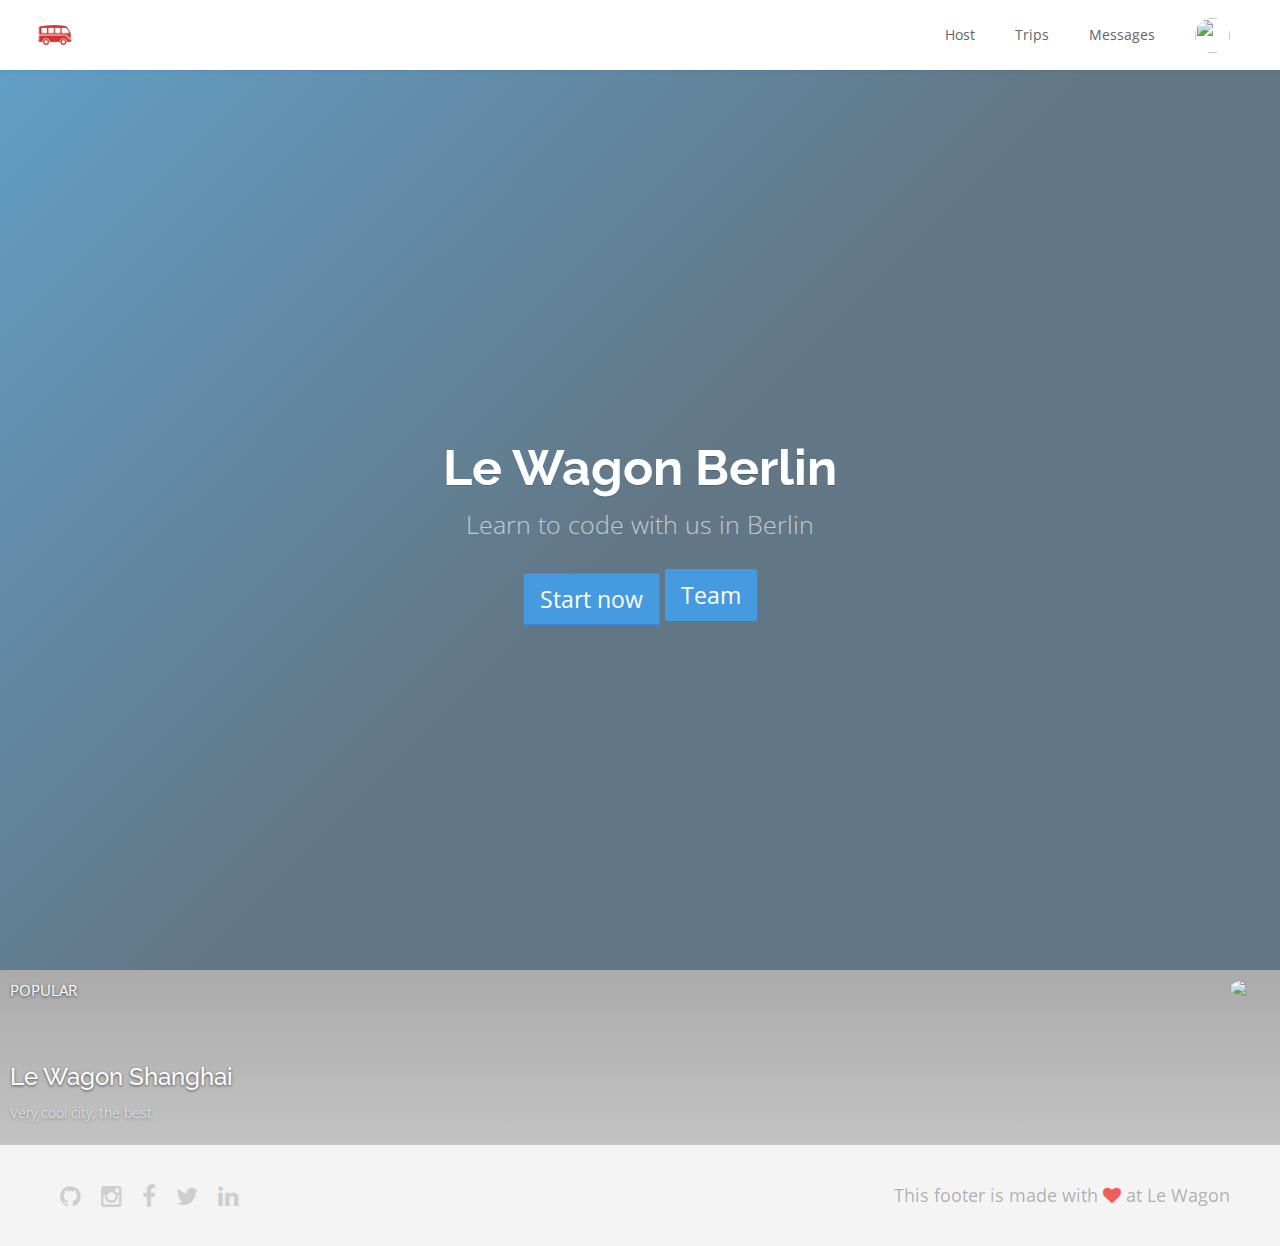
==== commit abd5c517: "Automated commit at 2017-10-23 13:27:37 UTC by middleman-deploy 2.0.0-alpha" ====
--- a/index.html
+++ b/index.html
@@ -6,23 +6,93 @@
     <meta name="viewport"
           content="width=device-width, initial-scale=1, shrink-to-fit=no">
     <!-- Use the title from a page's frontmatter if it has one -->
-    <title>Le Wagon - Middleman</title>
-    <link href="stylesheets/application-3c48b980.css" rel="stylesheet" />
+    <title></title>
+    <link href="stylesheets/application-ad55380a.css" rel="stylesheet" />
     <script src="javascripts/application-93de88c9.js"></script>
     <link href="images/favicon-f15af148.png" rel="icon" type="image/png" />
   </head>
   <body>
-    <div id="home">
-  <div class="home-content">
-    <img src="images/logo-acc9c0ec.png" width="200" alt="Logo" />
-    <p>
-      Middleman is now running!
-    </p>
-    <p class="about">
-      <a href="about.html">More about this template</a>
-    </p>
+    <div class="navbar-wagon">
+  <!-- Logo -->
+  <a href="/" class="navbar-wagon-brand">
+    <img src="images/logo-acc9c0ec.png" alt="Logo" />
+  </a>
+
+  <!-- Right Navigation -->
+  <div class="navbar-wagon-right hidden-xs hidden-sm">
+
+    <a href="" class="navbar-wagon-item navbar-wagon-link">Host</a>
+    <a href="" class="navbar-wagon-item navbar-wagon-link">Trips</a>
+    <a href="" class="navbar-wagon-item navbar-wagon-link">Messages</a>
+
+    <!-- Profile picture with dropdown list -->
+    <div class="navbar-wagon-item">
+      <div class="dropdown">
+        <img src="https://kitt.lewagon.com/placeholder/users/ssaunier" class="avatar dropdown-toggle" id="navbar-wagon-menu" data-toggle="dropdown">
+        <ul class="dropdown-menu dropdown-menu-right navbar-wagon-dropdown-menu">
+          <li><a href="#">Profile</a></li>
+          <li><a href="#">Dashboard</a></li>
+          <li><a href="#">Log Out</a></li>
+        </ul>
+      </div>
+    </div>
+  </div>
+
+  <!-- Dropdown appearing on mobile only -->
+  <div class="navbar-wagon-item hidden-md hidden-lg">
+    <div class="dropdown">
+      <i class="fa fa-bars dropdown-toggle" data-toggle="dropdown"></i>
+      <ul class="dropdown-menu dropdown-menu-right navbar-wagon-dropdown-menu">
+        <li><a href="#">Host</a></li>
+        <li><a href="#">Trips</a></li>
+        <li><a href="#">Messagese</a></li>
+      </ul>
+    </div>
+  </div>
+</div>
+    <div class="banner" style="background-image: linear-gradient(-225deg, rgba(0,101,168,0.6) 0%, rgba(0,36,61,0.6) 50%), url('https://kitt.lewagon.com/placeholder/cities/berlin');">
+  <div class="banner-content">
+    <h1>Le Wagon Berlin</h1>
+    <p>Learn to code with us in Berlin</p>
+    <a class="btn btn-primary btn-lg">Start now</a>
+    <a href="team.html" class="tn btn-primary btn-lg">Team</a>
   </div>
 </div>
 
+<div class="card" style="background-image: linear-gradient(rgba(0,0,0,0.3), rgba(0,0,0,0.2)), url('https://kitt.lewagon.com/placeholder/cities/shanghai');">
+  <div class="card-category">Popular</div>
+  <div class="card-description">
+    <h2>Le Wagon Shanghai</h2>
+    <p>Very cool city, the best</p>
+  </div>
+  <img class="card-user" src="https://kitt.lewagon.com/placeholder/users/tgenaitay">
+  <a class="card-link" href="#" ></a>
+</div>
+
+<div class="container">
+  <div class="row">
+    <div class="col-xs-12 col-sm-4">
+      <!-- insert <div class="card"> -->
+    </div>
+    <div class="col-xs-12 col-sm-4">
+      <!-- insert <div class="card"> -->
+    </div>
+    <div class="col-xs-12 col-sm-4">
+      <!-- insert <div class="card"> -->
+    </div>
+  </div>
+</div>
+    <div class="footer">
+  <div class="footer-links">
+    <a href="#"><i class="fa fa-github"></i></a>
+    <a href="#"><i class="fa fa-instagram"></i></a>
+    <a href="#"><i class="fa fa-facebook"></i></a>
+    <a href="#"><i class="fa fa-twitter"></i></a>
+    <a href="#"><i class="fa fa-linkedin"></i></a>
+  </div>
+  <div class="footer-copyright">
+    This footer is made with <i class="fa fa-heart"></i> at Le Wagon
+  </div>
+</div>
   </body>
 </html>
--- a/stylesheets/application-ad55380a.css
+++ b/stylesheets/application-ad55380a.css
@@ -0,0 +1,8 @@
+@import url("https://fonts.googleapis.com/css?family=Open+Sans:400,300,700|Raleway:400,100,300,700,500");/*!
+ * Bootstrap v3.3.7 (http://getbootstrap.com)
+ * Copyright 2011-2016 Twitter, Inc.
+ * Licensed under MIT (https://github.com/twbs/bootstrap/blob/master/LICENSE)
+ *//*! normalize.css v3.0.3 | MIT License | github.com/necolas/normalize.css */html{font-family:sans-serif;-ms-text-size-adjust:100%;-webkit-text-size-adjust:100%}body{margin:0}article,aside,details,figcaption,figure,footer,header,hgroup,main,menu,nav,section,summary{display:block}audio,canvas,progress,video{display:inline-block;vertical-align:baseline}audio:not([controls]){display:none;height:0}[hidden],template{display:none}a{background-color:transparent}a:active,a:hover{outline:0}abbr[title]{border-bottom:1px dotted}b,strong{font-weight:bold}dfn{font-style:italic}h1{font-size:2em;margin:0.67em 0}mark{background:#ff0;color:#000}small{font-size:80%}sub,sup{font-size:75%;line-height:0;position:relative;vertical-align:baseline}sup{top:-0.5em}sub{bottom:-0.25em}img{border:0}svg:not(:root){overflow:hidden}figure{margin:1em 40px}hr{-webkit-box-sizing:content-box;box-sizing:content-box;height:0}pre{overflow:auto}code,kbd,pre,samp{font-family:monospace, monospace;font-size:1em}button,input,optgroup,select,textarea{color:inherit;font:inherit;margin:0}button{overflow:visible}button,select{text-transform:none}button,html input[type="button"],input[type="reset"],input[type="submit"]{-webkit-appearance:button;cursor:pointer}button[disabled],html input[disabled]{cursor:default}button::-moz-focus-inner,input::-moz-focus-inner{border:0;padding:0}input{line-height:normal}input[type="checkbox"],input[type="radio"]{-webkit-box-sizing:border-box;box-sizing:border-box;padding:0}input[type="number"]::-webkit-inner-spin-button,input[type="number"]::-webkit-outer-spin-button{height:auto}input[type="search"]{-webkit-appearance:textfield;-webkit-box-sizing:content-box;box-sizing:content-box}input[type="search"]::-webkit-search-cancel-button,input[type="search"]::-webkit-search-decoration{-webkit-appearance:none}fieldset{border:1px solid #c0c0c0;margin:0 2px;padding:0.35em 0.625em 0.75em}legend{border:0;padding:0}textarea{overflow:auto}optgroup{font-weight:bold}table{border-collapse:collapse;border-spacing:0}td,th{padding:0}/*! Source: https://github.com/h5bp/html5-boilerplate/blob/master/src/css/main.css */@media print{*,*:before,*:after{background:transparent !important;color:#000 !important;-webkit-box-shadow:none !important;box-shadow:none !important;text-shadow:none !important}a,a:visited{text-decoration:underline}a[href]:after{content:" (" attr(href) ")"}abbr[title]:after{content:" (" attr(title) ")"}a[href^="#"]:after,a[href^="javascript:"]:after{content:""}pre,blockquote{border:1px solid #999;page-break-inside:avoid}thead{display:table-header-group}tr,img{page-break-inside:avoid}img{max-width:100% !important}p,h2,h3{orphans:3;widows:3}h2,h3{page-break-after:avoid}.navbar{display:none}.btn>.caret,.dropup>.btn>.caret{border-top-color:#000 !important}.label{border:1px solid #000}.table{border-collapse:collapse !important}.table td,.table th{background-color:#fff !important}.table-bordered th,.table-bordered td{border:1px solid #ddd !important}}@font-face{font-family:'Glyphicons Halflings';src:url("../assets/bootstrap/glyphicons-halflings-regular-86b6f62b.eot");src:url("../assets/bootstrap/glyphicons-halflings-regular-86b6f62b.eot?#iefix") format("embedded-opentype"),url("../assets/bootstrap/glyphicons-halflings-regular-ca35b697.woff2") format("woff2"),url("../assets/bootstrap/glyphicons-halflings-regular-278e49a8.woff") format("woff"),url("../assets/bootstrap/glyphicons-halflings-regular-44bc1850.ttf") format("truetype"),url("../assets/bootstrap/glyphicons-halflings-regular-de51a849.svg#glyphicons_halflingsregular") format("svg")}.glyphicon{position:relative;top:1px;display:inline-block;font-family:'Glyphicons Halflings';font-style:normal;font-weight:normal;line-height:1;-webkit-font-smoothing:antialiased;-moz-osx-font-smoothing:grayscale}.glyphicon-asterisk:before{content:"\002a"}.glyphicon-plus:before{content:"\002b"}.glyphicon-euro:before,.glyphicon-eur:before{content:"\20ac"}.glyphicon-minus:before{content:"\2212"}.glyphicon-cloud:before{content:"\2601"}.glyphicon-envelope:before{content:"\2709"}.glyphicon-pencil:before{content:"\270f"}.glyphicon-glass:before{content:"\e001"}.glyphicon-music:before{content:"\e002"}.glyphicon-search:before{content:"\e003"}.glyphicon-heart:before{content:"\e005"}.glyphicon-star:before{content:"\e006"}.glyphicon-star-empty:before{content:"\e007"}.glyphicon-user:before{content:"\e008"}.glyphicon-film:before{content:"\e009"}.glyphicon-th-large:before{content:"\e010"}.glyphicon-th:before{content:"\e011"}.glyphicon-th-list:before{content:"\e012"}.glyphicon-ok:before{content:"\e013"}.glyphicon-remove:before{content:"\e014"}.glyphicon-zoom-in:before{content:"\e015"}.glyphicon-zoom-out:before{content:"\e016"}.glyphicon-off:before{content:"\e017"}.glyphicon-signal:before{content:"\e018"}.glyphicon-cog:before{content:"\e019"}.glyphicon-trash:before{content:"\e020"}.glyphicon-home:before{content:"\e021"}.glyphicon-file:before{content:"\e022"}.glyphicon-time:before{content:"\e023"}.glyphicon-road:before{content:"\e024"}.glyphicon-download-alt:before{content:"\e025"}.glyphicon-download:before{content:"\e026"}.glyphicon-upload:before{content:"\e027"}.glyphicon-inbox:before{content:"\e028"}.glyphicon-play-circle:before{content:"\e029"}.glyphicon-repeat:before{content:"\e030"}.glyphicon-refresh:before{content:"\e031"}.glyphicon-list-alt:before{content:"\e032"}.glyphicon-lock:before{content:"\e033"}.glyphicon-flag:before{content:"\e034"}.glyphicon-headphones:before{content:"\e035"}.glyphicon-volume-off:before{content:"\e036"}.glyphicon-volume-down:before{content:"\e037"}.glyphicon-volume-up:before{content:"\e038"}.glyphicon-qrcode:before{content:"\e039"}.glyphicon-barcode:before{content:"\e040"}.glyphicon-tag:before{content:"\e041"}.glyphicon-tags:before{content:"\e042"}.glyphicon-book:before{content:"\e043"}.glyphicon-bookmark:before{content:"\e044"}.glyphicon-print:before{content:"\e045"}.glyphicon-camera:before{content:"\e046"}.glyphicon-font:before{content:"\e047"}.glyphicon-bold:before{content:"\e048"}.glyphicon-italic:before{content:"\e049"}.glyphicon-text-height:before{content:"\e050"}.glyphicon-text-width:before{content:"\e051"}.glyphicon-align-left:before{content:"\e052"}.glyphicon-align-center:before{content:"\e053"}.glyphicon-align-right:before{content:"\e054"}.glyphicon-align-justify:before{content:"\e055"}.glyphicon-list:before{content:"\e056"}.glyphicon-indent-left:before{content:"\e057"}.glyphicon-indent-right:before{content:"\e058"}.glyphicon-facetime-video:before{content:"\e059"}.glyphicon-picture:before{content:"\e060"}.glyphicon-map-marker:before{content:"\e062"}.glyphicon-adjust:before{content:"\e063"}.glyphicon-tint:before{content:"\e064"}.glyphicon-edit:before{content:"\e065"}.glyphicon-share:before{content:"\e066"}.glyphicon-check:before{content:"\e067"}.glyphicon-move:before{content:"\e068"}.glyphicon-step-backward:before{content:"\e069"}.glyphicon-fast-backward:before{content:"\e070"}.glyphicon-backward:before{content:"\e071"}.glyphicon-play:before{content:"\e072"}.glyphicon-pause:before{content:"\e073"}.glyphicon-stop:before{content:"\e074"}.glyphicon-forward:before{content:"\e075"}.glyphicon-fast-forward:before{content:"\e076"}.glyphicon-step-forward:before{content:"\e077"}.glyphicon-eject:before{content:"\e078"}.glyphicon-chevron-left:before{content:"\e079"}.glyphicon-chevron-right:before{content:"\e080"}.glyphicon-plus-sign:before{content:"\e081"}.glyphicon-minus-sign:before{content:"\e082"}.glyphicon-remove-sign:before{content:"\e083"}.glyphicon-ok-sign:before{content:"\e084"}.glyphicon-question-sign:before{content:"\e085"}.glyphicon-info-sign:before{content:"\e086"}.glyphicon-screenshot:before{content:"\e087"}.glyphicon-remove-circle:before{content:"\e088"}.glyphicon-ok-circle:before{content:"\e089"}.glyphicon-ban-circle:before{content:"\e090"}.glyphicon-arrow-left:before{content:"\e091"}.glyphicon-arrow-right:before{content:"\e092"}.glyphicon-arrow-up:before{content:"\e093"}.glyphicon-arrow-down:before{content:"\e094"}.glyphicon-share-alt:before{content:"\e095"}.glyphicon-resize-full:before{content:"\e096"}.glyphicon-resize-small:before{content:"\e097"}.glyphicon-exclamation-sign:before{content:"\e101"}.glyphicon-gift:before{content:"\e102"}.glyphicon-leaf:before{content:"\e103"}.glyphicon-fire:before{content:"\e104"}.glyphicon-eye-open:before{content:"\e105"}.glyphicon-eye-close:before{content:"\e106"}.glyphicon-warning-sign:before{content:"\e107"}.glyphicon-plane:before{content:"\e108"}.glyphicon-calendar:before{content:"\e109"}.glyphicon-random:before{content:"\e110"}.glyphicon-comment:before{content:"\e111"}.glyphicon-magnet:before{content:"\e112"}.glyphicon-chevron-up:before{content:"\e113"}.glyphicon-chevron-down:before{content:"\e114"}.glyphicon-retweet:before{content:"\e115"}.glyphicon-shopping-cart:before{content:"\e116"}.glyphicon-folder-close:before{content:"\e117"}.glyphicon-folder-open:before{content:"\e118"}.glyphicon-resize-vertical:before{content:"\e119"}.glyphicon-resize-horizontal:before{content:"\e120"}.glyphicon-hdd:before{content:"\e121"}.glyphicon-bullhorn:before{content:"\e122"}.glyphicon-bell:before{content:"\e123"}.glyphicon-certificate:before{content:"\e124"}.glyphicon-thumbs-up:before{content:"\e125"}.glyphicon-thumbs-down:before{content:"\e126"}.glyphicon-hand-right:before{content:"\e127"}.glyphicon-hand-left:before{content:"\e128"}.glyphicon-hand-up:before{content:"\e129"}.glyphicon-hand-down:before{content:"\e130"}.glyphicon-circle-arrow-right:before{content:"\e131"}.glyphicon-circle-arrow-left:before{content:"\e132"}.glyphicon-circle-arrow-up:before{content:"\e133"}.glyphicon-circle-arrow-down:before{content:"\e134"}.glyphicon-globe:before{content:"\e135"}.glyphicon-wrench:before{content:"\e136"}.glyphicon-tasks:before{content:"\e137"}.glyphicon-filter:before{content:"\e138"}.glyphicon-briefcase:before{content:"\e139"}.glyphicon-fullscreen:before{content:"\e140"}.glyphicon-dashboard:before{content:"\e141"}.glyphicon-paperclip:before{content:"\e142"}.glyphicon-heart-empty:before{content:"\e143"}.glyphicon-link:before{content:"\e144"}.glyphicon-phone:before{content:"\e145"}.glyphicon-pushpin:before{content:"\e146"}.glyphicon-usd:before{content:"\e148"}.glyphicon-gbp:before{content:"\e149"}.glyphicon-sort:before{content:"\e150"}.glyphicon-sort-by-alphabet:before{content:"\e151"}.glyphicon-sort-by-alphabet-alt:before{content:"\e152"}.glyphicon-sort-by-order:before{content:"\e153"}.glyphicon-sort-by-order-alt:before{content:"\e154"}.glyphicon-sort-by-attributes:before{content:"\e155"}.glyphicon-sort-by-attributes-alt:before{content:"\e156"}.glyphicon-unchecked:before{content:"\e157"}.glyphicon-expand:before{content:"\e158"}.glyphicon-collapse-down:before{content:"\e159"}.glyphicon-collapse-up:before{content:"\e160"}.glyphicon-log-in:before{content:"\e161"}.glyphicon-flash:before{content:"\e162"}.glyphicon-log-out:before{content:"\e163"}.glyphicon-new-window:before{content:"\e164"}.glyphicon-record:before{content:"\e165"}.glyphicon-save:before{content:"\e166"}.glyphicon-open:before{content:"\e167"}.glyphicon-saved:before{content:"\e168"}.glyphicon-import:before{content:"\e169"}.glyphicon-export:before{content:"\e170"}.glyphicon-send:before{content:"\e171"}.glyphicon-floppy-disk:before{content:"\e172"}.glyphicon-floppy-saved:before{content:"\e173"}.glyphicon-floppy-remove:before{content:"\e174"}.glyphicon-floppy-save:before{content:"\e175"}.glyphicon-floppy-open:before{content:"\e176"}.glyphicon-credit-card:before{content:"\e177"}.glyphicon-transfer:before{content:"\e178"}.glyphicon-cutlery:before{content:"\e179"}.glyphicon-header:before{content:"\e180"}.glyphicon-compressed:before{content:"\e181"}.glyphicon-earphone:before{content:"\e182"}.glyphicon-phone-alt:before{content:"\e183"}.glyphicon-tower:before{content:"\e184"}.glyphicon-stats:before{content:"\e185"}.glyphicon-sd-video:before{content:"\e186"}.glyphicon-hd-video:before{content:"\e187"}.glyphicon-subtitles:before{content:"\e188"}.glyphicon-sound-stereo:before{content:"\e189"}.glyphicon-sound-dolby:before{content:"\e190"}.glyphicon-sound-5-1:before{content:"\e191"}.glyphicon-sound-6-1:before{content:"\e192"}.glyphicon-sound-7-1:before{content:"\e193"}.glyphicon-copyright-mark:before{content:"\e194"}.glyphicon-registration-mark:before{content:"\e195"}.glyphicon-cloud-download:before{content:"\e197"}.glyphicon-cloud-upload:before{content:"\e198"}.glyphicon-tree-conifer:before{content:"\e199"}.glyphicon-tree-deciduous:before{content:"\e200"}.glyphicon-cd:before{content:"\e201"}.glyphicon-save-file:before{content:"\e202"}.glyphicon-open-file:before{content:"\e203"}.glyphicon-level-up:before{content:"\e204"}.glyphicon-copy:before{content:"\e205"}.glyphicon-paste:before{content:"\e206"}.glyphicon-alert:before{content:"\e209"}.glyphicon-equalizer:before{content:"\e210"}.glyphicon-king:before{content:"\e211"}.glyphicon-queen:before{content:"\e212"}.glyphicon-pawn:before{content:"\e213"}.glyphicon-bishop:before{content:"\e214"}.glyphicon-knight:before{content:"\e215"}.glyphicon-baby-formula:before{content:"\e216"}.glyphicon-tent:before{content:"\26fa"}.glyphicon-blackboard:before{content:"\e218"}.glyphicon-bed:before{content:"\e219"}.glyphicon-apple:before{content:"\f8ff"}.glyphicon-erase:before{content:"\e221"}.glyphicon-hourglass:before{content:"\231b"}.glyphicon-lamp:before{content:"\e223"}.glyphicon-duplicate:before{content:"\e224"}.glyphicon-piggy-bank:before{content:"\e225"}.glyphicon-scissors:before{content:"\e226"}.glyphicon-bitcoin:before{content:"\e227"}.glyphicon-btc:before{content:"\e227"}.glyphicon-xbt:before{content:"\e227"}.glyphicon-yen:before{content:"\00a5"}.glyphicon-jpy:before{content:"\00a5"}.glyphicon-ruble:before{content:"\20bd"}.glyphicon-rub:before{content:"\20bd"}.glyphicon-scale:before{content:"\e230"}.glyphicon-ice-lolly:before{content:"\e231"}.glyphicon-ice-lolly-tasted:before{content:"\e232"}.glyphicon-education:before{content:"\e233"}.glyphicon-option-horizontal:before{content:"\e234"}.glyphicon-option-vertical:before{content:"\e235"}.glyphicon-menu-hamburger:before{content:"\e236"}.glyphicon-modal-window:before{content:"\e237"}.glyphicon-oil:before{content:"\e238"}.glyphicon-grain:before{content:"\e239"}.glyphicon-sunglasses:before{content:"\e240"}.glyphicon-text-size:before{content:"\e241"}.glyphicon-text-color:before{content:"\e242"}.glyphicon-text-background:before{content:"\e243"}.glyphicon-object-align-top:before{content:"\e244"}.glyphicon-object-align-bottom:before{content:"\e245"}.glyphicon-object-align-horizontal:before{content:"\e246"}.glyphicon-object-align-left:before{content:"\e247"}.glyphicon-object-align-vertical:before{content:"\e248"}.glyphicon-object-align-right:before{content:"\e249"}.glyphicon-triangle-right:before{content:"\e250"}.glyphicon-triangle-left:before{content:"\e251"}.glyphicon-triangle-bottom:before{content:"\e252"}.glyphicon-triangle-top:before{content:"\e253"}.glyphicon-console:before{content:"\e254"}.glyphicon-superscript:before{content:"\e255"}.glyphicon-subscript:before{content:"\e256"}.glyphicon-menu-left:before{content:"\e257"}.glyphicon-menu-right:before{content:"\e258"}.glyphicon-menu-down:before{content:"\e259"}.glyphicon-menu-up:before{content:"\e260"}*{-webkit-box-sizing:border-box;box-sizing:border-box}*:before,*:after{-webkit-box-sizing:border-box;box-sizing:border-box}html{font-size:10px;-webkit-tap-highlight-color:transparent}body{font-family:"Open Sans", "Helvetica", "sans-serif";font-size:18px;line-height:1.42857143;color:#333333;background-color:#F4F4F4}input,button,select,textarea{font-family:inherit;font-size:inherit;line-height:inherit}a{color:#469AE0;text-decoration:none}a:hover,a:focus{color:#1f74ba;text-decoration:underline}a:focus{outline:5px auto -webkit-focus-ring-color;outline-offset:-2px}figure{margin:0}img{vertical-align:middle}.img-responsive{display:block;max-width:100%;height:auto}.img-rounded{border-radius:2px}.img-thumbnail{padding:4px;line-height:1.42857143;background-color:#F4F4F4;border:1px solid #ddd;border-radius:2px;-webkit-transition:all 0.2s ease-in-out;transition:all 0.2s ease-in-out;display:inline-block;max-width:100%;height:auto}.img-circle{border-radius:50%}hr{margin-top:25px;margin-bottom:25px;border:0;border-top:1px solid #eeeeee}.sr-only{position:absolute;width:1px;height:1px;margin:-1px;padding:0;overflow:hidden;clip:rect(0, 0, 0, 0);border:0}.sr-only-focusable:active,.sr-only-focusable:focus{position:static;width:auto;height:auto;margin:0;overflow:visible;clip:auto}[role="button"]{cursor:pointer}h1,h2,h3,h4,h5,h6,.h1,.h2,.h3,.h4,.h5,.h6{font-family:"Raleway", "Helvetica", "sans-serif";font-weight:500;line-height:1.1;color:inherit}h1 small,h1 .small,h2 small,h2 .small,h3 small,h3 .small,h4 small,h4 .small,h5 small,h5 .small,h6 small,h6 .small,.h1 small,.h1 .small,.h2 small,.h2 .small,.h3 small,.h3 .small,.h4 small,.h4 .small,.h5 small,.h5 .small,.h6 small,.h6 .small{font-weight:normal;line-height:1;color:#777777}h1,.h1,h2,.h2,h3,.h3{margin-top:25px;margin-bottom:12.5px}h1 small,h1 .small,.h1 small,.h1 .small,h2 small,h2 .small,.h2 small,.h2 .small,h3 small,h3 .small,.h3 small,.h3 .small{font-size:65%}h4,.h4,h5,.h5,h6,.h6{margin-top:12.5px;margin-bottom:12.5px}h4 small,h4 .small,.h4 small,.h4 .small,h5 small,h5 .small,.h5 small,.h5 .small,h6 small,h6 .small,.h6 small,.h6 .small{font-size:75%}h1,.h1{font-size:46px}h2,.h2{font-size:38px}h3,.h3{font-size:31px}h4,.h4{font-size:23px}h5,.h5{font-size:18px}h6,.h6{font-size:16px}p{margin:0 0 12.5px}.lead{margin-bottom:25px;font-size:20px;font-weight:300;line-height:1.4}@media (min-width: 768px){.lead{font-size:27px}}small,.small{font-size:88%}mark,.mark{background-color:#fcf8e3;padding:.2em}.text-left{text-align:left}.text-right{text-align:right}.text-center{text-align:center}.text-justify{text-align:justify}.text-nowrap{white-space:nowrap}.text-lowercase{text-transform:lowercase}.text-uppercase,.initialism{text-transform:uppercase}.text-capitalize{text-transform:capitalize}.text-muted{color:#777777}.text-primary{color:#469AE0}a.text-primary:hover,a.text-primary:focus{color:#2381d0}.text-success{color:#3c763d}a.text-success:hover,a.text-success:focus{color:#2b542c}.text-info{color:#31708f}a.text-info:hover,a.text-info:focus{color:#245269}.text-warning{color:#8a6d3b}a.text-warning:hover,a.text-warning:focus{color:#66512c}.text-danger{color:#a94442}a.text-danger:hover,a.text-danger:focus{color:#843534}.bg-primary{color:#fff}.bg-primary{background-color:#469AE0}a.bg-primary:hover,a.bg-primary:focus{background-color:#2381d0}.bg-success{background-color:#dff0d8}a.bg-success:hover,a.bg-success:focus{background-color:#c1e2b3}.bg-info{background-color:#d9edf7}a.bg-info:hover,a.bg-info:focus{background-color:#afd9ee}.bg-warning{background-color:#fcf8e3}a.bg-warning:hover,a.bg-warning:focus{background-color:#f7ecb5}.bg-danger{background-color:#f2dede}a.bg-danger:hover,a.bg-danger:focus{background-color:#e4b9b9}.page-header{padding-bottom:11.5px;margin:50px 0 25px;border-bottom:1px solid #eeeeee}ul,ol{margin-top:0;margin-bottom:12.5px}ul ul,ul ol,ol ul,ol ol{margin-bottom:0}.list-unstyled{padding-left:0;list-style:none}.list-inline{padding-left:0;list-style:none;margin-left:-5px}.list-inline>li{display:inline-block;padding-left:5px;padding-right:5px}dl{margin-top:0;margin-bottom:25px}dt,dd{line-height:1.42857143}dt{font-weight:bold}dd{margin-left:0}.dl-horizontal dd:before,.dl-horizontal dd:after{content:" ";display:table}.dl-horizontal dd:after{clear:both}@media (min-width: 768px){.dl-horizontal dt{float:left;width:160px;clear:left;text-align:right;overflow:hidden;text-overflow:ellipsis;white-space:nowrap}.dl-horizontal dd{margin-left:180px}}abbr[title],abbr[data-original-title]{cursor:help;border-bottom:1px dotted #777777}.initialism{font-size:90%}blockquote{padding:12.5px 25px;margin:0 0 25px;font-size:22.5px;border-left:5px solid #eeeeee}blockquote p:last-child,blockquote ul:last-child,blockquote ol:last-child{margin-bottom:0}blockquote footer,blockquote small,blockquote .small{display:block;font-size:80%;line-height:1.42857143;color:#777777}blockquote footer:before,blockquote small:before,blockquote .small:before{content:'\2014 \00A0'}.blockquote-reverse,blockquote.pull-right{padding-right:15px;padding-left:0;border-right:5px solid #eeeeee;border-left:0;text-align:right}.blockquote-reverse footer:before,.blockquote-reverse small:before,.blockquote-reverse .small:before,blockquote.pull-right footer:before,blockquote.pull-right small:before,blockquote.pull-right .small:before{content:''}.blockquote-reverse footer:after,.blockquote-reverse small:after,.blockquote-reverse .small:after,blockquote.pull-right footer:after,blockquote.pull-right small:after,blockquote.pull-right .small:after{content:'\00A0 \2014'}address{margin-bottom:25px;font-style:normal;line-height:1.42857143}code,kbd,pre,samp{font-family:Menlo, Monaco, Consolas, "Courier New", monospace}code{padding:2px 4px;font-size:90%;color:#c7254e;background-color:#f9f2f4;border-radius:2px}kbd{padding:2px 4px;font-size:90%;color:#fff;background-color:#333;border-radius:2px;-webkit-box-shadow:inset 0 -1px 0 rgba(0,0,0,0.25);box-shadow:inset 0 -1px 0 rgba(0,0,0,0.25)}kbd kbd{padding:0;font-size:100%;font-weight:bold;-webkit-box-shadow:none;box-shadow:none}pre{display:block;padding:12px;margin:0 0 12.5px;font-size:17px;line-height:1.42857143;word-break:break-all;word-wrap:break-word;color:#333333;background-color:#f5f5f5;border:1px solid #ccc;border-radius:2px}pre code{padding:0;font-size:inherit;color:inherit;white-space:pre-wrap;background-color:transparent;border-radius:0}.pre-scrollable{max-height:340px;overflow-y:scroll}.container{margin-right:auto;margin-left:auto;padding-left:15px;padding-right:15px}.container:before,.container:after{content:" ";display:table}.container:after{clear:both}@media (min-width: 768px){.container{width:750px}}@media (min-width: 992px){.container{width:970px}}@media (min-width: 1200px){.container{width:1170px}}.container-fluid{margin-right:auto;margin-left:auto;padding-left:15px;padding-right:15px}.container-fluid:before,.container-fluid:after{content:" ";display:table}.container-fluid:after{clear:both}.row{margin-left:-15px;margin-right:-15px}.row:before,.row:after{content:" ";display:table}.row:after{clear:both}.col-xs-1,.col-sm-1,.col-md-1,.col-lg-1,.col-xs-2,.col-sm-2,.col-md-2,.col-lg-2,.col-xs-3,.col-sm-3,.col-md-3,.col-lg-3,.col-xs-4,.col-sm-4,.col-md-4,.col-lg-4,.col-xs-5,.col-sm-5,.col-md-5,.col-lg-5,.col-xs-6,.col-sm-6,.col-md-6,.col-lg-6,.col-xs-7,.col-sm-7,.col-md-7,.col-lg-7,.col-xs-8,.col-sm-8,.col-md-8,.col-lg-8,.col-xs-9,.col-sm-9,.col-md-9,.col-lg-9,.col-xs-10,.col-sm-10,.col-md-10,.col-lg-10,.col-xs-11,.col-sm-11,.col-md-11,.col-lg-11,.col-xs-12,.col-sm-12,.col-md-12,.col-lg-12{position:relative;min-height:1px;padding-left:15px;padding-right:15px}.col-xs-1,.col-xs-2,.col-xs-3,.col-xs-4,.col-xs-5,.col-xs-6,.col-xs-7,.col-xs-8,.col-xs-9,.col-xs-10,.col-xs-11,.col-xs-12{float:left}.col-xs-1{width:8.33333333%}.col-xs-2{width:16.66666667%}.col-xs-3{width:25%}.col-xs-4{width:33.33333333%}.col-xs-5{width:41.66666667%}.col-xs-6{width:50%}.col-xs-7{width:58.33333333%}.col-xs-8{width:66.66666667%}.col-xs-9{width:75%}.col-xs-10{width:83.33333333%}.col-xs-11{width:91.66666667%}.col-xs-12{width:100%}.col-xs-pull-0{right:auto}.col-xs-pull-1{right:8.33333333%}.col-xs-pull-2{right:16.66666667%}.col-xs-pull-3{right:25%}.col-xs-pull-4{right:33.33333333%}.col-xs-pull-5{right:41.66666667%}.col-xs-pull-6{right:50%}.col-xs-pull-7{right:58.33333333%}.col-xs-pull-8{right:66.66666667%}.col-xs-pull-9{right:75%}.col-xs-pull-10{right:83.33333333%}.col-xs-pull-11{right:91.66666667%}.col-xs-pull-12{right:100%}.col-xs-push-0{left:auto}.col-xs-push-1{left:8.33333333%}.col-xs-push-2{left:16.66666667%}.col-xs-push-3{left:25%}.col-xs-push-4{left:33.33333333%}.col-xs-push-5{left:41.66666667%}.col-xs-push-6{left:50%}.col-xs-push-7{left:58.33333333%}.col-xs-push-8{left:66.66666667%}.col-xs-push-9{left:75%}.col-xs-push-10{left:83.33333333%}.col-xs-push-11{left:91.66666667%}.col-xs-push-12{left:100%}.col-xs-offset-0{margin-left:0%}.col-xs-offset-1{margin-left:8.33333333%}.col-xs-offset-2{margin-left:16.66666667%}.col-xs-offset-3{margin-left:25%}.col-xs-offset-4{margin-left:33.33333333%}.col-xs-offset-5{margin-left:41.66666667%}.col-xs-offset-6{margin-left:50%}.col-xs-offset-7{margin-left:58.33333333%}.col-xs-offset-8{margin-left:66.66666667%}.col-xs-offset-9{margin-left:75%}.col-xs-offset-10{margin-left:83.33333333%}.col-xs-offset-11{margin-left:91.66666667%}.col-xs-offset-12{margin-left:100%}@media (min-width: 768px){.col-sm-1,.col-sm-2,.col-sm-3,.col-sm-4,.col-sm-5,.col-sm-6,.col-sm-7,.col-sm-8,.col-sm-9,.col-sm-10,.col-sm-11,.col-sm-12{float:left}.col-sm-1{width:8.33333333%}.col-sm-2{width:16.66666667%}.col-sm-3{width:25%}.col-sm-4{width:33.33333333%}.col-sm-5{width:41.66666667%}.col-sm-6{width:50%}.col-sm-7{width:58.33333333%}.col-sm-8{width:66.66666667%}.col-sm-9{width:75%}.col-sm-10{width:83.33333333%}.col-sm-11{width:91.66666667%}.col-sm-12{width:100%}.col-sm-pull-0{right:auto}.col-sm-pull-1{right:8.33333333%}.col-sm-pull-2{right:16.66666667%}.col-sm-pull-3{right:25%}.col-sm-pull-4{right:33.33333333%}.col-sm-pull-5{right:41.66666667%}.col-sm-pull-6{right:50%}.col-sm-pull-7{right:58.33333333%}.col-sm-pull-8{right:66.66666667%}.col-sm-pull-9{right:75%}.col-sm-pull-10{right:83.33333333%}.col-sm-pull-11{right:91.66666667%}.col-sm-pull-12{right:100%}.col-sm-push-0{left:auto}.col-sm-push-1{left:8.33333333%}.col-sm-push-2{left:16.66666667%}.col-sm-push-3{left:25%}.col-sm-push-4{left:33.33333333%}.col-sm-push-5{left:41.66666667%}.col-sm-push-6{left:50%}.col-sm-push-7{left:58.33333333%}.col-sm-push-8{left:66.66666667%}.col-sm-push-9{left:75%}.col-sm-push-10{left:83.33333333%}.col-sm-push-11{left:91.66666667%}.col-sm-push-12{left:100%}.col-sm-offset-0{margin-left:0%}.col-sm-offset-1{margin-left:8.33333333%}.col-sm-offset-2{margin-left:16.66666667%}.col-sm-offset-3{margin-left:25%}.col-sm-offset-4{margin-left:33.33333333%}.col-sm-offset-5{margin-left:41.66666667%}.col-sm-offset-6{margin-left:50%}.col-sm-offset-7{margin-left:58.33333333%}.col-sm-offset-8{margin-left:66.66666667%}.col-sm-offset-9{margin-left:75%}.col-sm-offset-10{margin-left:83.33333333%}.col-sm-offset-11{margin-left:91.66666667%}.col-sm-offset-12{margin-left:100%}}@media (min-width: 992px){.col-md-1,.col-md-2,.col-md-3,.col-md-4,.col-md-5,.col-md-6,.col-md-7,.col-md-8,.col-md-9,.col-md-10,.col-md-11,.col-md-12{float:left}.col-md-1{width:8.33333333%}.col-md-2{width:16.66666667%}.col-md-3{width:25%}.col-md-4{width:33.33333333%}.col-md-5{width:41.66666667%}.col-md-6{width:50%}.col-md-7{width:58.33333333%}.col-md-8{width:66.66666667%}.col-md-9{width:75%}.col-md-10{width:83.33333333%}.col-md-11{width:91.66666667%}.col-md-12{width:100%}.col-md-pull-0{right:auto}.col-md-pull-1{right:8.33333333%}.col-md-pull-2{right:16.66666667%}.col-md-pull-3{right:25%}.col-md-pull-4{right:33.33333333%}.col-md-pull-5{right:41.66666667%}.col-md-pull-6{right:50%}.col-md-pull-7{right:58.33333333%}.col-md-pull-8{right:66.66666667%}.col-md-pull-9{right:75%}.col-md-pull-10{right:83.33333333%}.col-md-pull-11{right:91.66666667%}.col-md-pull-12{right:100%}.col-md-push-0{left:auto}.col-md-push-1{left:8.33333333%}.col-md-push-2{left:16.66666667%}.col-md-push-3{left:25%}.col-md-push-4{left:33.33333333%}.col-md-push-5{left:41.66666667%}.col-md-push-6{left:50%}.col-md-push-7{left:58.33333333%}.col-md-push-8{left:66.66666667%}.col-md-push-9{left:75%}.col-md-push-10{left:83.33333333%}.col-md-push-11{left:91.66666667%}.col-md-push-12{left:100%}.col-md-offset-0{margin-left:0%}.col-md-offset-1{margin-left:8.33333333%}.col-md-offset-2{margin-left:16.66666667%}.col-md-offset-3{margin-left:25%}.col-md-offset-4{margin-left:33.33333333%}.col-md-offset-5{margin-left:41.66666667%}.col-md-offset-6{margin-left:50%}.col-md-offset-7{margin-left:58.33333333%}.col-md-offset-8{margin-left:66.66666667%}.col-md-offset-9{margin-left:75%}.col-md-offset-10{margin-left:83.33333333%}.col-md-offset-11{margin-left:91.66666667%}.col-md-offset-12{margin-left:100%}}@media (min-width: 1200px){.col-lg-1,.col-lg-2,.col-lg-3,.col-lg-4,.col-lg-5,.col-lg-6,.col-lg-7,.col-lg-8,.col-lg-9,.col-lg-10,.col-lg-11,.col-lg-12{float:left}.col-lg-1{width:8.33333333%}.col-lg-2{width:16.66666667%}.col-lg-3{width:25%}.col-lg-4{width:33.33333333%}.col-lg-5{width:41.66666667%}.col-lg-6{width:50%}.col-lg-7{width:58.33333333%}.col-lg-8{width:66.66666667%}.col-lg-9{width:75%}.col-lg-10{width:83.33333333%}.col-lg-11{width:91.66666667%}.col-lg-12{width:100%}.col-lg-pull-0{right:auto}.col-lg-pull-1{right:8.33333333%}.col-lg-pull-2{right:16.66666667%}.col-lg-pull-3{right:25%}.col-lg-pull-4{right:33.33333333%}.col-lg-pull-5{right:41.66666667%}.col-lg-pull-6{right:50%}.col-lg-pull-7{right:58.33333333%}.col-lg-pull-8{right:66.66666667%}.col-lg-pull-9{right:75%}.col-lg-pull-10{right:83.33333333%}.col-lg-pull-11{right:91.66666667%}.col-lg-pull-12{right:100%}.col-lg-push-0{left:auto}.col-lg-push-1{left:8.33333333%}.col-lg-push-2{left:16.66666667%}.col-lg-push-3{left:25%}.col-lg-push-4{left:33.33333333%}.col-lg-push-5{left:41.66666667%}.col-lg-push-6{left:50%}.col-lg-push-7{left:58.33333333%}.col-lg-push-8{left:66.66666667%}.col-lg-push-9{left:75%}.col-lg-push-10{left:83.33333333%}.col-lg-push-11{left:91.66666667%}.col-lg-push-12{left:100%}.col-lg-offset-0{margin-left:0%}.col-lg-offset-1{margin-left:8.33333333%}.col-lg-offset-2{margin-left:16.66666667%}.col-lg-offset-3{margin-left:25%}.col-lg-offset-4{margin-left:33.33333333%}.col-lg-offset-5{margin-left:41.66666667%}.col-lg-offset-6{margin-left:50%}.col-lg-offset-7{margin-left:58.33333333%}.col-lg-offset-8{margin-left:66.66666667%}.col-lg-offset-9{margin-left:75%}.col-lg-offset-10{margin-left:83.33333333%}.col-lg-offset-11{margin-left:91.66666667%}.col-lg-offset-12{margin-left:100%}}table{background-color:transparent}caption{padding-top:8px;padding-bottom:8px;color:#777777;text-align:left}th{text-align:left}.table{width:100%;max-width:100%;margin-bottom:25px}.table>thead>tr>th,.table>thead>tr>td,.table>tbody>tr>th,.table>tbody>tr>td,.table>tfoot>tr>th,.table>tfoot>tr>td{padding:8px;line-height:1.42857143;vertical-align:top;border-top:1px solid #ddd}.table>thead>tr>th{vertical-align:bottom;border-bottom:2px solid #ddd}.table>caption+thead>tr:first-child>th,.table>caption+thead>tr:first-child>td,.table>colgroup+thead>tr:first-child>th,.table>colgroup+thead>tr:first-child>td,.table>thead:first-child>tr:first-child>th,.table>thead:first-child>tr:first-child>td{border-top:0}.table>tbody+tbody{border-top:2px solid #ddd}.table .table{background-color:#F4F4F4}.table-condensed>thead>tr>th,.table-condensed>thead>tr>td,.table-condensed>tbody>tr>th,.table-condensed>tbody>tr>td,.table-condensed>tfoot>tr>th,.table-condensed>tfoot>tr>td{padding:5px}.table-bordered{border:1px solid #ddd}.table-bordered>thead>tr>th,.table-bordered>thead>tr>td,.table-bordered>tbody>tr>th,.table-bordered>tbody>tr>td,.table-bordered>tfoot>tr>th,.table-bordered>tfoot>tr>td{border:1px solid #ddd}.table-bordered>thead>tr>th,.table-bordered>thead>tr>td{border-bottom-width:2px}.table-striped>tbody>tr:nth-of-type(odd){background-color:#f9f9f9}.table-hover>tbody>tr:hover{background-color:#f5f5f5}table col[class*="col-"]{position:static;float:none;display:table-column}table td[class*="col-"],table th[class*="col-"]{position:static;float:none;display:table-cell}.table>thead>tr>td.active,.table>thead>tr>th.active,.table>thead>tr.active>td,.table>thead>tr.active>th,.table>tbody>tr>td.active,.table>tbody>tr>th.active,.table>tbody>tr.active>td,.table>tbody>tr.active>th,.table>tfoot>tr>td.active,.table>tfoot>tr>th.active,.table>tfoot>tr.active>td,.table>tfoot>tr.active>th{background-color:#f5f5f5}.table-hover>tbody>tr>td.active:hover,.table-hover>tbody>tr>th.active:hover,.table-hover>tbody>tr.active:hover>td,.table-hover>tbody>tr:hover>.active,.table-hover>tbody>tr.active:hover>th{background-color:#e8e8e8}.table>thead>tr>td.success,.table>thead>tr>th.success,.table>thead>tr.success>td,.table>thead>tr.success>th,.table>tbody>tr>td.success,.table>tbody>tr>th.success,.table>tbody>tr.success>td,.table>tbody>tr.success>th,.table>tfoot>tr>td.success,.table>tfoot>tr>th.success,.table>tfoot>tr.success>td,.table>tfoot>tr.success>th{background-color:#dff0d8}.table-hover>tbody>tr>td.success:hover,.table-hover>tbody>tr>th.success:hover,.table-hover>tbody>tr.success:hover>td,.table-hover>tbody>tr:hover>.success,.table-hover>tbody>tr.success:hover>th{background-color:#d0e9c6}.table>thead>tr>td.info,.table>thead>tr>th.info,.table>thead>tr.info>td,.table>thead>tr.info>th,.table>tbody>tr>td.info,.table>tbody>tr>th.info,.table>tbody>tr.info>td,.table>tbody>tr.info>th,.table>tfoot>tr>td.info,.table>tfoot>tr>th.info,.table>tfoot>tr.info>td,.table>tfoot>tr.info>th{background-color:#d9edf7}.table-hover>tbody>tr>td.info:hover,.table-hover>tbody>tr>th.info:hover,.table-hover>tbody>tr.info:hover>td,.table-hover>tbody>tr:hover>.info,.table-hover>tbody>tr.info:hover>th{background-color:#c4e3f3}.table>thead>tr>td.warning,.table>thead>tr>th.warning,.table>thead>tr.warning>td,.table>thead>tr.warning>th,.table>tbody>tr>td.warning,.table>tbody>tr>th.warning,.table>tbody>tr.warning>td,.table>tbody>tr.warning>th,.table>tfoot>tr>td.warning,.table>tfoot>tr>th.warning,.table>tfoot>tr.warning>td,.table>tfoot>tr.warning>th{background-color:#fcf8e3}.table-hover>tbody>tr>td.warning:hover,.table-hover>tbody>tr>th.warning:hover,.table-hover>tbody>tr.warning:hover>td,.table-hover>tbody>tr:hover>.warning,.table-hover>tbody>tr.warning:hover>th{background-color:#faf2cc}.table>thead>tr>td.danger,.table>thead>tr>th.danger,.table>thead>tr.danger>td,.table>thead>tr.danger>th,.table>tbody>tr>td.danger,.table>tbody>tr>th.danger,.table>tbody>tr.danger>td,.table>tbody>tr.danger>th,.table>tfoot>tr>td.danger,.table>tfoot>tr>th.danger,.table>tfoot>tr.danger>td,.table>tfoot>tr.danger>th{background-color:#f2dede}.table-hover>tbody>tr>td.danger:hover,.table-hover>tbody>tr>th.danger:hover,.table-hover>tbody>tr.danger:hover>td,.table-hover>tbody>tr:hover>.danger,.table-hover>tbody>tr.danger:hover>th{background-color:#ebcccc}.table-responsive{overflow-x:auto;min-height:0.01%}@media screen and (max-width: 767px){.table-responsive{width:100%;margin-bottom:18.75px;overflow-y:hidden;-ms-overflow-style:-ms-autohiding-scrollbar;border:1px solid #ddd}.table-responsive>.table{margin-bottom:0}.table-responsive>.table>thead>tr>th,.table-responsive>.table>thead>tr>td,.table-responsive>.table>tbody>tr>th,.table-responsive>.table>tbody>tr>td,.table-responsive>.table>tfoot>tr>th,.table-responsive>.table>tfoot>tr>td{white-space:nowrap}.table-responsive>.table-bordered{border:0}.table-responsive>.table-bordered>thead>tr>th:first-child,.table-responsive>.table-bordered>thead>tr>td:first-child,.table-responsive>.table-bordered>tbody>tr>th:first-child,.table-responsive>.table-bordered>tbody>tr>td:first-child,.table-responsive>.table-bordered>tfoot>tr>th:first-child,.table-responsive>.table-bordered>tfoot>tr>td:first-child{border-left:0}.table-responsive>.table-bordered>thead>tr>th:last-child,.table-responsive>.table-bordered>thead>tr>td:last-child,.table-responsive>.table-bordered>tbody>tr>th:last-child,.table-responsive>.table-bordered>tbody>tr>td:last-child,.table-responsive>.table-bordered>tfoot>tr>th:last-child,.table-responsive>.table-bordered>tfoot>tr>td:last-child{border-right:0}.table-responsive>.table-bordered>tbody>tr:last-child>th,.table-responsive>.table-bordered>tbody>tr:last-child>td,.table-responsive>.table-bordered>tfoot>tr:last-child>th,.table-responsive>.table-bordered>tfoot>tr:last-child>td{border-bottom:0}}fieldset{padding:0;margin:0;border:0;min-width:0}legend{display:block;width:100%;padding:0;margin-bottom:25px;font-size:27px;line-height:inherit;color:#333333;border:0;border-bottom:1px solid #e5e5e5}label{display:inline-block;max-width:100%;margin-bottom:5px;font-weight:bold}input[type="search"]{-webkit-box-sizing:border-box;box-sizing:border-box}input[type="radio"],input[type="checkbox"]{margin:4px 0 0;margin-top:1px \9;line-height:normal}input[type="file"]{display:block}input[type="range"]{display:block;width:100%}select[multiple],select[size]{height:auto}input[type="file"]:focus,input[type="radio"]:focus,input[type="checkbox"]:focus{outline:5px auto -webkit-focus-ring-color;outline-offset:-2px}output{display:block;padding-top:7px;font-size:18px;line-height:1.42857143;color:#000000}.form-control{display:block;width:100%;height:39px;padding:6px 12px;font-size:18px;line-height:1.42857143;color:#000000;background-color:#fff;background-image:none;border:1px solid #ccc;border-radius:2px;-webkit-box-shadow:inset 0 1px 1px rgba(0,0,0,0.075);box-shadow:inset 0 1px 1px rgba(0,0,0,0.075);-webkit-transition:border-color ease-in-out 0.15s, box-shadow ease-in-out 0.15s;-webkit-transition:border-color ease-in-out 0.15s, -webkit-box-shadow ease-in-out 0.15s;transition:border-color ease-in-out 0.15s, -webkit-box-shadow ease-in-out 0.15s;transition:border-color ease-in-out 0.15s, box-shadow ease-in-out 0.15s;transition:border-color ease-in-out 0.15s, box-shadow ease-in-out 0.15s, -webkit-box-shadow ease-in-out 0.15s}.form-control:focus{border-color:#66afe9;outline:0;-webkit-box-shadow:inset 0 1px 1px rgba(0,0,0,0.075),0 0 8px rgba(102,175,233,0.6);box-shadow:inset 0 1px 1px rgba(0,0,0,0.075),0 0 8px rgba(102,175,233,0.6)}.form-control::-moz-placeholder{color:#999;opacity:1}.form-control:-ms-input-placeholder{color:#999}.form-control::-webkit-input-placeholder{color:#999}.form-control::-ms-expand{border:0;background-color:transparent}.form-control[disabled],.form-control[readonly],fieldset[disabled] .form-control{background-color:#eeeeee;opacity:1}.form-control[disabled],fieldset[disabled] .form-control{cursor:not-allowed}textarea.form-control{height:auto}input[type="search"]{-webkit-appearance:none}@media screen and (-webkit-min-device-pixel-ratio: 0){input[type="date"].form-control,input[type="time"].form-control,input[type="datetime-local"].form-control,input[type="month"].form-control{line-height:39px}input[type="date"].input-sm,.input-group-sm>input[type="date"].form-control,.input-group-sm>input[type="date"].input-group-addon,.input-group-sm>.input-group-btn>input[type="date"].btn,.input-group-sm input[type="date"],input[type="time"].input-sm,.input-group-sm>input[type="time"].form-control,.input-group-sm>input[type="time"].input-group-addon,.input-group-sm>.input-group-btn>input[type="time"].btn,.input-group-sm input[type="time"],input[type="datetime-local"].input-sm,.input-group-sm>input[type="datetime-local"].form-control,.input-group-sm>input[type="datetime-local"].input-group-addon,.input-group-sm>.input-group-btn>input[type="datetime-local"].btn,.input-group-sm input[type="datetime-local"],input[type="month"].input-sm,.input-group-sm>input[type="month"].form-control,.input-group-sm>input[type="month"].input-group-addon,.input-group-sm>.input-group-btn>input[type="month"].btn,.input-group-sm input[type="month"]{line-height:36px}input[type="date"].input-lg,.input-group-lg>input[type="date"].form-control,.input-group-lg>input[type="date"].input-group-addon,.input-group-lg>.input-group-btn>input[type="date"].btn,.input-group-lg input[type="date"],input[type="time"].input-lg,.input-group-lg>input[type="time"].form-control,.input-group-lg>input[type="time"].input-group-addon,.input-group-lg>.input-group-btn>input[type="time"].btn,.input-group-lg input[type="time"],input[type="datetime-local"].input-lg,.input-group-lg>input[type="datetime-local"].form-control,.input-group-lg>input[type="datetime-local"].input-group-addon,.input-group-lg>.input-group-btn>input[type="datetime-local"].btn,.input-group-lg input[type="datetime-local"],input[type="month"].input-lg,.input-group-lg>input[type="month"].form-control,.input-group-lg>input[type="month"].input-group-addon,.input-group-lg>.input-group-btn>input[type="month"].btn,.input-group-lg input[type="month"]{line-height:53px}}.form-group{margin-bottom:15px}.radio,.checkbox{position:relative;display:block;margin-top:10px;margin-bottom:10px}.radio label,.checkbox label{min-height:25px;padding-left:20px;margin-bottom:0;font-weight:normal;cursor:pointer}.radio input[type="radio"],.radio-inline input[type="radio"],.checkbox input[type="checkbox"],.checkbox-inline input[type="checkbox"]{position:absolute;margin-left:-20px;margin-top:4px \9}.radio+.radio,.checkbox+.checkbox{margin-top:-5px}.radio-inline,.checkbox-inline{position:relative;display:inline-block;padding-left:20px;margin-bottom:0;vertical-align:middle;font-weight:normal;cursor:pointer}.radio-inline+.radio-inline,.checkbox-inline+.checkbox-inline{margin-top:0;margin-left:10px}input[type="radio"][disabled],input[type="radio"].disabled,fieldset[disabled] input[type="radio"],input[type="checkbox"][disabled],input[type="checkbox"].disabled,fieldset[disabled] input[type="checkbox"]{cursor:not-allowed}.radio-inline.disabled,fieldset[disabled] .radio-inline,.checkbox-inline.disabled,fieldset[disabled] .checkbox-inline{cursor:not-allowed}.radio.disabled label,fieldset[disabled] .radio label,.checkbox.disabled label,fieldset[disabled] .checkbox label{cursor:not-allowed}.form-control-static{padding-top:7px;padding-bottom:7px;margin-bottom:0;min-height:43px}.form-control-static.input-lg,.input-group-lg>.form-control-static.form-control,.input-group-lg>.form-control-static.input-group-addon,.input-group-lg>.input-group-btn>.form-control-static.btn,.form-control-static.input-sm,.input-group-sm>.form-control-static.form-control,.input-group-sm>.form-control-static.input-group-addon,.input-group-sm>.input-group-btn>.form-control-static.btn{padding-left:0;padding-right:0}.input-sm,.input-group-sm>.form-control,.input-group-sm>.input-group-addon,.input-group-sm>.input-group-btn>.btn{height:36px;padding:5px 10px;font-size:16px;line-height:1.5;border-radius:2px}select.input-sm,.input-group-sm>select.form-control,.input-group-sm>select.input-group-addon,.input-group-sm>.input-group-btn>select.btn{height:36px;line-height:36px}textarea.input-sm,.input-group-sm>textarea.form-control,.input-group-sm>textarea.input-group-addon,.input-group-sm>.input-group-btn>textarea.btn,select[multiple].input-sm,.input-group-sm>select[multiple].form-control,.input-group-sm>select[multiple].input-group-addon,.input-group-sm>.input-group-btn>select[multiple].btn{height:auto}.form-group-sm .form-control{height:36px;padding:5px 10px;font-size:16px;line-height:1.5;border-radius:2px}.form-group-sm select.form-control{height:36px;line-height:36px}.form-group-sm textarea.form-control,.form-group-sm select[multiple].form-control{height:auto}.form-group-sm .form-control-static{height:36px;min-height:41px;padding:6px 10px;font-size:16px;line-height:1.5}.input-lg,.input-group-lg>.form-control,.input-group-lg>.input-group-addon,.input-group-lg>.input-group-btn>.btn{height:53px;padding:10px 16px;font-size:23px;line-height:1.3333333;border-radius:2px}select.input-lg,.input-group-lg>select.form-control,.input-group-lg>select.input-group-addon,.input-group-lg>.input-group-btn>select.btn{height:53px;line-height:53px}textarea.input-lg,.input-group-lg>textarea.form-control,.input-group-lg>textarea.input-group-addon,.input-group-lg>.input-group-btn>textarea.btn,select[multiple].input-lg,.input-group-lg>select[multiple].form-control,.input-group-lg>select[multiple].input-group-addon,.input-group-lg>.input-group-btn>select[multiple].btn{height:auto}.form-group-lg .form-control{height:53px;padding:10px 16px;font-size:23px;line-height:1.3333333;border-radius:2px}.form-group-lg select.form-control{height:53px;line-height:53px}.form-group-lg textarea.form-control,.form-group-lg select[multiple].form-control{height:auto}.form-group-lg .form-control-static{height:53px;min-height:48px;padding:11px 16px;font-size:23px;line-height:1.3333333}.has-feedback{position:relative}.has-feedback .form-control{padding-right:48.75px}.form-control-feedback{position:absolute;top:0;right:0;z-index:2;display:block;width:39px;height:39px;line-height:39px;text-align:center;pointer-events:none}.input-lg+.form-control-feedback,.input-group-lg>.form-control+.form-control-feedback,.input-group-lg>.input-group-addon+.form-control-feedback,.input-group-lg>.input-group-btn>.btn+.form-control-feedback,.input-group-lg+.form-control-feedback,.form-group-lg .form-control+.form-control-feedback{width:53px;height:53px;line-height:53px}.input-sm+.form-control-feedback,.input-group-sm>.form-control+.form-control-feedback,.input-group-sm>.input-group-addon+.form-control-feedback,.input-group-sm>.input-group-btn>.btn+.form-control-feedback,.input-group-sm+.form-control-feedback,.form-group-sm .form-control+.form-control-feedback{width:36px;height:36px;line-height:36px}.has-success .help-block,.has-success .control-label,.has-success .radio,.has-success .checkbox,.has-success .radio-inline,.has-success .checkbox-inline,.has-success.radio label,.has-success.checkbox label,.has-success.radio-inline label,.has-success.checkbox-inline label{color:#3c763d}.has-success .form-control{border-color:#3c763d;-webkit-box-shadow:inset 0 1px 1px rgba(0,0,0,0.075);box-shadow:inset 0 1px 1px rgba(0,0,0,0.075)}.has-success .form-control:focus{border-color:#2b542c;-webkit-box-shadow:inset 0 1px 1px rgba(0,0,0,0.075),0 0 6px #67b168;box-shadow:inset 0 1px 1px rgba(0,0,0,0.075),0 0 6px #67b168}.has-success .input-group-addon{color:#3c763d;border-color:#3c763d;background-color:#dff0d8}.has-success .form-control-feedback{color:#3c763d}.has-warning .help-block,.has-warning .control-label,.has-warning .radio,.has-warning .checkbox,.has-warning .radio-inline,.has-warning .checkbox-inline,.has-warning.radio label,.has-warning.checkbox label,.has-warning.radio-inline label,.has-warning.checkbox-inline label{color:#8a6d3b}.has-warning .form-control{border-color:#8a6d3b;-webkit-box-shadow:inset 0 1px 1px rgba(0,0,0,0.075);box-shadow:inset 0 1px 1px rgba(0,0,0,0.075)}.has-warning .form-control:focus{border-color:#66512c;-webkit-box-shadow:inset 0 1px 1px rgba(0,0,0,0.075),0 0 6px #c0a16b;box-shadow:inset 0 1px 1px rgba(0,0,0,0.075),0 0 6px #c0a16b}.has-warning .input-group-addon{color:#8a6d3b;border-color:#8a6d3b;background-color:#fcf8e3}.has-warning .form-control-feedback{color:#8a6d3b}.has-error .help-block,.has-error .control-label,.has-error .radio,.has-error .checkbox,.has-error .radio-inline,.has-error .checkbox-inline,.has-error.radio label,.has-error.checkbox label,.has-error.radio-inline label,.has-error.checkbox-inline label{color:#a94442}.has-error .form-control{border-color:#a94442;-webkit-box-shadow:inset 0 1px 1px rgba(0,0,0,0.075);box-shadow:inset 0 1px 1px rgba(0,0,0,0.075)}.has-error .form-control:focus{border-color:#843534;-webkit-box-shadow:inset 0 1px 1px rgba(0,0,0,0.075),0 0 6px #ce8483;box-shadow:inset 0 1px 1px rgba(0,0,0,0.075),0 0 6px #ce8483}.has-error .input-group-addon{color:#a94442;border-color:#a94442;background-color:#f2dede}.has-error .form-control-feedback{color:#a94442}.has-feedback label ~ .form-control-feedback{top:30px}.has-feedback label.sr-only ~ .form-control-feedback{top:0}.help-block{display:block;margin-top:5px;margin-bottom:10px;color:#737373}@media (min-width: 768px){.form-inline .form-group{display:inline-block;margin-bottom:0;vertical-align:middle}.form-inline .form-control{display:inline-block;width:auto;vertical-align:middle}.form-inline .form-control-static{display:inline-block}.form-inline .input-group{display:inline-table;vertical-align:middle}.form-inline .input-group .input-group-addon,.form-inline .input-group .input-group-btn,.form-inline .input-group .form-control{width:auto}.form-inline .input-group>.form-control{width:100%}.form-inline .control-label{margin-bottom:0;vertical-align:middle}.form-inline .radio,.form-inline .checkbox{display:inline-block;margin-top:0;margin-bottom:0;vertical-align:middle}.form-inline .radio label,.form-inline .checkbox label{padding-left:0}.form-inline .radio input[type="radio"],.form-inline .checkbox input[type="checkbox"]{position:relative;margin-left:0}.form-inline .has-feedback .form-control-feedback{top:0}}.form-horizontal .radio,.form-horizontal .checkbox,.form-horizontal .radio-inline,.form-horizontal .checkbox-inline{margin-top:0;margin-bottom:0;padding-top:7px}.form-horizontal .radio,.form-horizontal .checkbox{min-height:32px}.form-horizontal .form-group{margin-left:-15px;margin-right:-15px}.form-horizontal .form-group:before,.form-horizontal .form-group:after{content:" ";display:table}.form-horizontal .form-group:after{clear:both}@media (min-width: 768px){.form-horizontal .control-label{text-align:right;margin-bottom:0;padding-top:7px}}.form-horizontal .has-feedback .form-control-feedback{right:15px}@media (min-width: 768px){.form-horizontal .form-group-lg .control-label{padding-top:11px;font-size:23px}}@media (min-width: 768px){.form-horizontal .form-group-sm .control-label{padding-top:6px;font-size:16px}}.btn{display:inline-block;margin-bottom:0;font-weight:normal;text-align:center;vertical-align:middle;-ms-touch-action:manipulation;touch-action:manipulation;cursor:pointer;background-image:none;border:1px solid transparent;white-space:nowrap;padding:6px 12px;font-size:18px;line-height:1.42857143;border-radius:2px;-webkit-user-select:none;-moz-user-select:none;-ms-user-select:none;user-select:none}.btn:focus,.btn.focus,.btn:active:focus,.btn:active.focus,.btn.active:focus,.btn.active.focus{outline:5px auto -webkit-focus-ring-color;outline-offset:-2px}.btn:hover,.btn:focus,.btn.focus{color:#333;text-decoration:none}.btn:active,.btn.active{outline:0;background-image:none;-webkit-box-shadow:inset 0 3px 5px rgba(0,0,0,0.125);box-shadow:inset 0 3px 5px rgba(0,0,0,0.125)}.btn.disabled,.btn[disabled],fieldset[disabled] .btn{cursor:not-allowed;opacity:0.65;filter:alpha(opacity=65);-webkit-box-shadow:none;box-shadow:none}a.btn.disabled,fieldset[disabled] a.btn{pointer-events:none}.btn-default{color:#333;background-color:#fff;border-color:#ccc}.btn-default:focus,.btn-default.focus{color:#333;background-color:#e6e6e6;border-color:#8c8c8c}.btn-default:hover{color:#333;background-color:#e6e6e6;border-color:#adadad}.btn-default:active,.btn-default.active,.open>.btn-default.dropdown-toggle{color:#333;background-color:#e6e6e6;border-color:#adadad}.btn-default:active:hover,.btn-default:active:focus,.btn-default:active.focus,.btn-default.active:hover,.btn-default.active:focus,.btn-default.active.focus,.open>.btn-default.dropdown-toggle:hover,.open>.btn-default.dropdown-toggle:focus,.open>.btn-default.dropdown-toggle.focus{color:#333;background-color:#d4d4d4;border-color:#8c8c8c}.btn-default:active,.btn-default.active,.open>.btn-default.dropdown-toggle{background-image:none}.btn-default.disabled:hover,.btn-default.disabled:focus,.btn-default.disabled.focus,.btn-default[disabled]:hover,.btn-default[disabled]:focus,.btn-default[disabled].focus,fieldset[disabled] .btn-default:hover,fieldset[disabled] .btn-default:focus,fieldset[disabled] .btn-default.focus{background-color:#fff;border-color:#ccc}.btn-default .badge{color:#fff;background-color:#333}.btn-primary{color:#fff;background-color:#469AE0;border-color:#308edc}.btn-primary:focus,.btn-primary.focus{color:#fff;background-color:#2381d0;border-color:#144b79}.btn-primary:hover{color:#fff;background-color:#2381d0;border-color:#1e6eb2}.btn-primary:active,.btn-primary.active,.open>.btn-primary.dropdown-toggle{color:#fff;background-color:#2381d0;border-color:#1e6eb2}.btn-primary:active:hover,.btn-primary:active:focus,.btn-primary:active.focus,.btn-primary.active:hover,.btn-primary.active:focus,.btn-primary.active.focus,.open>.btn-primary.dropdown-toggle:hover,.open>.btn-primary.dropdown-toggle:focus,.open>.btn-primary.dropdown-toggle.focus{color:#fff;background-color:#1e6eb2;border-color:#144b79}.btn-primary:active,.btn-primary.active,.open>.btn-primary.dropdown-toggle{background-image:none}.btn-primary.disabled:hover,.btn-primary.disabled:focus,.btn-primary.disabled.focus,.btn-primary[disabled]:hover,.btn-primary[disabled]:focus,.btn-primary[disabled].focus,fieldset[disabled] .btn-primary:hover,fieldset[disabled] .btn-primary:focus,fieldset[disabled] .btn-primary.focus{background-color:#469AE0;border-color:#308edc}.btn-primary .badge{color:#469AE0;background-color:#fff}.btn-success{color:#fff;background-color:#32B796;border-color:#2da386}.btn-success:focus,.btn-success.focus{color:#fff;background-color:#278f75;border-color:#113f34}.btn-success:hover{color:#fff;background-color:#278f75;border-color:#1f735e}.btn-success:active,.btn-success.active,.open>.btn-success.dropdown-toggle{color:#fff;background-color:#278f75;border-color:#1f735e}.btn-success:active:hover,.btn-success:active:focus,.btn-success:active.focus,.btn-success.active:hover,.btn-success.active:focus,.btn-success.active.focus,.open>.btn-success.dropdown-toggle:hover,.open>.btn-success.dropdown-toggle:focus,.open>.btn-success.dropdown-toggle.focus{color:#fff;background-color:#1f735e;border-color:#113f34}.btn-success:active,.btn-success.active,.open>.btn-success.dropdown-toggle{background-image:none}.btn-success.disabled:hover,.btn-success.disabled:focus,.btn-success.disabled.focus,.btn-success[disabled]:hover,.btn-success[disabled]:focus,.btn-success[disabled].focus,fieldset[disabled] .btn-success:hover,fieldset[disabled] .btn-success:focus,fieldset[disabled] .btn-success.focus{background-color:#32B796;border-color:#2da386}.btn-success .badge{color:#32B796;background-color:#fff}.btn-info{color:#fff;background-color:#FDB631;border-color:#fdad18}.btn-info:focus,.btn-info.focus{color:#fff;background-color:#f9a302;border-color:#946101}.btn-info:hover{color:#fff;background-color:#f9a302;border-color:#d58c02}.btn-info:active,.btn-info.active,.open>.btn-info.dropdown-toggle{color:#fff;background-color:#f9a302;border-color:#d58c02}.btn-info:active:hover,.btn-info:active:focus,.btn-info:active.focus,.btn-info.active:hover,.btn-info.active:focus,.btn-info.active.focus,.open>.btn-info.dropdown-toggle:hover,.open>.btn-info.dropdown-toggle:focus,.open>.btn-info.dropdown-toggle.focus{color:#fff;background-color:#d58c02;border-color:#946101}.btn-info:active,.btn-info.active,.open>.btn-info.dropdown-toggle{background-image:none}.btn-info.disabled:hover,.btn-info.disabled:focus,.btn-info.disabled.focus,.btn-info[disabled]:hover,.btn-info[disabled]:focus,.btn-info[disabled].focus,fieldset[disabled] .btn-info:hover,fieldset[disabled] .btn-info:focus,fieldset[disabled] .btn-info.focus{background-color:#FDB631;border-color:#fdad18}.btn-info .badge{color:#FDB631;background-color:#fff}.btn-warning{color:#fff;background-color:#E67E22;border-color:#d67118}.btn-warning:focus,.btn-warning.focus{color:#fff;background-color:#bf6516;border-color:#64350b}.btn-warning:hover{color:#fff;background-color:#bf6516;border-color:#9f5412}.btn-warning:active,.btn-warning.active,.open>.btn-warning.dropdown-toggle{color:#fff;background-color:#bf6516;border-color:#9f5412}.btn-warning:active:hover,.btn-warning:active:focus,.btn-warning:active.focus,.btn-warning.active:hover,.btn-warning.active:focus,.btn-warning.active.focus,.open>.btn-warning.dropdown-toggle:hover,.open>.btn-warning.dropdown-toggle:focus,.open>.btn-warning.dropdown-toggle.focus{color:#fff;background-color:#9f5412;border-color:#64350b}.btn-warning:active,.btn-warning.active,.open>.btn-warning.dropdown-toggle{background-image:none}.btn-warning.disabled:hover,.btn-warning.disabled:focus,.btn-warning.disabled.focus,.btn-warning[disabled]:hover,.btn-warning[disabled]:focus,.btn-warning[disabled].focus,fieldset[disabled] .btn-warning:hover,fieldset[disabled] .btn-warning:focus,fieldset[disabled] .btn-warning.focus{background-color:#E67E22;border-color:#d67118}.btn-warning .badge{color:#E67E22;background-color:#fff}.btn-danger{color:#fff;background-color:#EE5F5B;border-color:#ec4844}.btn-danger:focus,.btn-danger.focus{color:#fff;background-color:#e9322d;border-color:#9f1411}.btn-danger:hover{color:#fff;background-color:#e9322d;border-color:#dc1c17}.btn-danger:active,.btn-danger.active,.open>.btn-danger.dropdown-toggle{color:#fff;background-color:#e9322d;border-color:#dc1c17}.btn-danger:active:hover,.btn-danger:active:focus,.btn-danger:active.focus,.btn-danger.active:hover,.btn-danger.active:focus,.btn-danger.active.focus,.open>.btn-danger.dropdown-toggle:hover,.open>.btn-danger.dropdown-toggle:focus,.open>.btn-danger.dropdown-toggle.focus{color:#fff;background-color:#dc1c17;border-color:#9f1411}.btn-danger:active,.btn-danger.active,.open>.btn-danger.dropdown-toggle{background-image:none}.btn-danger.disabled:hover,.btn-danger.disabled:focus,.btn-danger.disabled.focus,.btn-danger[disabled]:hover,.btn-danger[disabled]:focus,.btn-danger[disabled].focus,fieldset[disabled] .btn-danger:hover,fieldset[disabled] .btn-danger:focus,fieldset[disabled] .btn-danger.focus{background-color:#EE5F5B;border-color:#ec4844}.btn-danger .badge{color:#EE5F5B;background-color:#fff}.btn-link{color:#469AE0;font-weight:normal;border-radius:0}.btn-link,.btn-link:active,.btn-link.active,.btn-link[disabled],fieldset[disabled] .btn-link{background-color:transparent;-webkit-box-shadow:none;box-shadow:none}.btn-link,.btn-link:hover,.btn-link:focus,.btn-link:active{border-color:transparent}.btn-link:hover,.btn-link:focus{color:#1f74ba;text-decoration:underline;background-color:transparent}.btn-link[disabled]:hover,.btn-link[disabled]:focus,fieldset[disabled] .btn-link:hover,fieldset[disabled] .btn-link:focus{color:#777777;text-decoration:none}.btn-lg,.btn-group-lg>.btn{padding:10px 16px;font-size:23px;line-height:1.3333333;border-radius:2px}.btn-sm,.btn-group-sm>.btn{padding:5px 10px;font-size:16px;line-height:1.5;border-radius:2px}.btn-xs,.btn-group-xs>.btn{padding:1px 5px;font-size:16px;line-height:1.5;border-radius:2px}.btn-block{display:block;width:100%}.btn-block+.btn-block{margin-top:5px}input[type="submit"].btn-block,input[type="reset"].btn-block,input[type="button"].btn-block{width:100%}.fade{opacity:0;-webkit-transition:opacity 0.15s linear;transition:opacity 0.15s linear}.fade.in{opacity:1}.collapse{display:none}.collapse.in{display:block}tr.collapse.in{display:table-row}tbody.collapse.in{display:table-row-group}.collapsing{position:relative;height:0;overflow:hidden;-webkit-transition-property:height, visibility;transition-property:height, visibility;-webkit-transition-duration:0.35s;transition-duration:0.35s;-webkit-transition-timing-function:ease;transition-timing-function:ease}.caret{display:inline-block;width:0;height:0;margin-left:2px;vertical-align:middle;border-top:4px dashed;border-top:4px solid \9;border-right:4px solid transparent;border-left:4px solid transparent}.dropup,.dropdown{position:relative}.dropdown-toggle:focus{outline:0}.dropdown-menu{position:absolute;top:100%;left:0;z-index:1000;display:none;float:left;min-width:160px;padding:5px 0;margin:2px 0 0;list-style:none;font-size:18px;text-align:left;background-color:#fff;border:1px solid #ccc;border:1px solid rgba(0,0,0,0.15);border-radius:2px;-webkit-box-shadow:0 6px 12px rgba(0,0,0,0.175);box-shadow:0 6px 12px rgba(0,0,0,0.175);background-clip:padding-box}.dropdown-menu.pull-right{right:0;left:auto}.dropdown-menu .divider{height:1px;margin:11.5px 0;overflow:hidden;background-color:#e5e5e5}.dropdown-menu>li>a{display:block;padding:3px 20px;clear:both;font-weight:normal;line-height:1.42857143;color:#333333;white-space:nowrap}.dropdown-menu>li>a:hover,.dropdown-menu>li>a:focus{text-decoration:none;color:#262626;background-color:#f5f5f5}.dropdown-menu>.active>a,.dropdown-menu>.active>a:hover,.dropdown-menu>.active>a:focus{color:#fff;text-decoration:none;outline:0;background-color:#469AE0}.dropdown-menu>.disabled>a,.dropdown-menu>.disabled>a:hover,.dropdown-menu>.disabled>a:focus{color:#777777}.dropdown-menu>.disabled>a:hover,.dropdown-menu>.disabled>a:focus{text-decoration:none;background-color:transparent;background-image:none;filter:progid:DXImageTransform.Microsoft.gradient(enabled = false);cursor:not-allowed}.open>.dropdown-menu{display:block}.open>a{outline:0}.dropdown-menu-right{left:auto;right:0}.dropdown-menu-left{left:0;right:auto}.dropdown-header{display:block;padding:3px 20px;font-size:16px;line-height:1.42857143;color:#777777;white-space:nowrap}.dropdown-backdrop{position:fixed;left:0;right:0;bottom:0;top:0;z-index:990}.pull-right>.dropdown-menu{right:0;left:auto}.dropup .caret,.navbar-fixed-bottom .dropdown .caret{border-top:0;border-bottom:4px dashed;border-bottom:4px solid \9;content:""}.dropup .dropdown-menu,.navbar-fixed-bottom .dropdown .dropdown-menu{top:auto;bottom:100%;margin-bottom:2px}@media (min-width: 768px){.navbar-right .dropdown-menu{right:0;left:auto}.navbar-right .dropdown-menu-left{left:0;right:auto}}.btn-group,.btn-group-vertical{position:relative;display:inline-block;vertical-align:middle}.btn-group>.btn,.btn-group-vertical>.btn{position:relative;float:left}.btn-group>.btn:hover,.btn-group>.btn:focus,.btn-group>.btn:active,.btn-group>.btn.active,.btn-group-vertical>.btn:hover,.btn-group-vertical>.btn:focus,.btn-group-vertical>.btn:active,.btn-group-vertical>.btn.active{z-index:2}.btn-group .btn+.btn,.btn-group .btn+.btn-group,.btn-group .btn-group+.btn,.btn-group .btn-group+.btn-group{margin-left:-1px}.btn-toolbar{margin-left:-5px}.btn-toolbar:before,.btn-toolbar:after{content:" ";display:table}.btn-toolbar:after{clear:both}.btn-toolbar .btn,.btn-toolbar .btn-group,.btn-toolbar .input-group{float:left}.btn-toolbar>.btn,.btn-toolbar>.btn-group,.btn-toolbar>.input-group{margin-left:5px}.btn-group>.btn:not(:first-child):not(:last-child):not(.dropdown-toggle){border-radius:0}.btn-group>.btn:first-child{margin-left:0}.btn-group>.btn:first-child:not(:last-child):not(.dropdown-toggle){border-bottom-right-radius:0;border-top-right-radius:0}.btn-group>.btn:last-child:not(:first-child),.btn-group>.dropdown-toggle:not(:first-child){border-bottom-left-radius:0;border-top-left-radius:0}.btn-group>.btn-group{float:left}.btn-group>.btn-group:not(:first-child):not(:last-child)>.btn{border-radius:0}.btn-group>.btn-group:first-child:not(:last-child)>.btn:last-child,.btn-group>.btn-group:first-child:not(:last-child)>.dropdown-toggle{border-bottom-right-radius:0;border-top-right-radius:0}.btn-group>.btn-group:last-child:not(:first-child)>.btn:first-child{border-bottom-left-radius:0;border-top-left-radius:0}.btn-group .dropdown-toggle:active,.btn-group.open .dropdown-toggle{outline:0}.btn-group>.btn+.dropdown-toggle{padding-left:8px;padding-right:8px}.btn-group>.btn-lg+.dropdown-toggle,.btn-group-lg.btn-group>.btn+.dropdown-toggle{padding-left:12px;padding-right:12px}.btn-group.open .dropdown-toggle{-webkit-box-shadow:inset 0 3px 5px rgba(0,0,0,0.125);box-shadow:inset 0 3px 5px rgba(0,0,0,0.125)}.btn-group.open .dropdown-toggle.btn-link{-webkit-box-shadow:none;box-shadow:none}.btn .caret{margin-left:0}.btn-lg .caret,.btn-group-lg>.btn .caret{border-width:5px 5px 0;border-bottom-width:0}.dropup .btn-lg .caret,.dropup .btn-group-lg>.btn .caret{border-width:0 5px 5px}.btn-group-vertical>.btn,.btn-group-vertical>.btn-group,.btn-group-vertical>.btn-group>.btn{display:block;float:none;width:100%;max-width:100%}.btn-group-vertical>.btn-group:before,.btn-group-vertical>.btn-group:after{content:" ";display:table}.btn-group-vertical>.btn-group:after{clear:both}.btn-group-vertical>.btn-group>.btn{float:none}.btn-group-vertical>.btn+.btn,.btn-group-vertical>.btn+.btn-group,.btn-group-vertical>.btn-group+.btn,.btn-group-vertical>.btn-group+.btn-group{margin-top:-1px;margin-left:0}.btn-group-vertical>.btn:not(:first-child):not(:last-child){border-radius:0}.btn-group-vertical>.btn:first-child:not(:last-child){border-top-right-radius:2px;border-top-left-radius:2px;border-bottom-right-radius:0;border-bottom-left-radius:0}.btn-group-vertical>.btn:last-child:not(:first-child){border-top-right-radius:0;border-top-left-radius:0;border-bottom-right-radius:2px;border-bottom-left-radius:2px}.btn-group-vertical>.btn-group:not(:first-child):not(:last-child)>.btn{border-radius:0}.btn-group-vertical>.btn-group:first-child:not(:last-child)>.btn:last-child,.btn-group-vertical>.btn-group:first-child:not(:last-child)>.dropdown-toggle{border-bottom-right-radius:0;border-bottom-left-radius:0}.btn-group-vertical>.btn-group:last-child:not(:first-child)>.btn:first-child{border-top-right-radius:0;border-top-left-radius:0}.btn-group-justified{display:table;width:100%;table-layout:fixed;border-collapse:separate}.btn-group-justified>.btn,.btn-group-justified>.btn-group{float:none;display:table-cell;width:1%}.btn-group-justified>.btn-group .btn{width:100%}.btn-group-justified>.btn-group .dropdown-menu{left:auto}[data-toggle="buttons"]>.btn input[type="radio"],[data-toggle="buttons"]>.btn input[type="checkbox"],[data-toggle="buttons"]>.btn-group>.btn input[type="radio"],[data-toggle="buttons"]>.btn-group>.btn input[type="checkbox"]{position:absolute;clip:rect(0, 0, 0, 0);pointer-events:none}.input-group{position:relative;display:table;border-collapse:separate}.input-group[class*="col-"]{float:none;padding-left:0;padding-right:0}.input-group .form-control{position:relative;z-index:2;float:left;width:100%;margin-bottom:0}.input-group .form-control:focus{z-index:3}.input-group-addon,.input-group-btn,.input-group .form-control{display:table-cell}.input-group-addon:not(:first-child):not(:last-child),.input-group-btn:not(:first-child):not(:last-child),.input-group .form-control:not(:first-child):not(:last-child){border-radius:0}.input-group-addon,.input-group-btn{width:1%;white-space:nowrap;vertical-align:middle}.input-group-addon{padding:6px 12px;font-size:18px;font-weight:normal;line-height:1;color:#000000;text-align:center;background-color:#eeeeee;border:1px solid #ccc;border-radius:2px}.input-group-addon.input-sm,.input-group-sm>.input-group-addon,.input-group-sm>.input-group-btn>.input-group-addon.btn{padding:5px 10px;font-size:16px;border-radius:2px}.input-group-addon.input-lg,.input-group-lg>.input-group-addon,.input-group-lg>.input-group-btn>.input-group-addon.btn{padding:10px 16px;font-size:23px;border-radius:2px}.input-group-addon input[type="radio"],.input-group-addon input[type="checkbox"]{margin-top:0}.input-group .form-control:first-child,.input-group-addon:first-child,.input-group-btn:first-child>.btn,.input-group-btn:first-child>.btn-group>.btn,.input-group-btn:first-child>.dropdown-toggle,.input-group-btn:last-child>.btn:not(:last-child):not(.dropdown-toggle),.input-group-btn:last-child>.btn-group:not(:last-child)>.btn{border-bottom-right-radius:0;border-top-right-radius:0}.input-group-addon:first-child{border-right:0}.input-group .form-control:last-child,.input-group-addon:last-child,.input-group-btn:last-child>.btn,.input-group-btn:last-child>.btn-group>.btn,.input-group-btn:last-child>.dropdown-toggle,.input-group-btn:first-child>.btn:not(:first-child),.input-group-btn:first-child>.btn-group:not(:first-child)>.btn{border-bottom-left-radius:0;border-top-left-radius:0}.input-group-addon:last-child{border-left:0}.input-group-btn{position:relative;font-size:0;white-space:nowrap}.input-group-btn>.btn{position:relative}.input-group-btn>.btn+.btn{margin-left:-1px}.input-group-btn>.btn:hover,.input-group-btn>.btn:focus,.input-group-btn>.btn:active{z-index:2}.input-group-btn:first-child>.btn,.input-group-btn:first-child>.btn-group{margin-right:-1px}.input-group-btn:last-child>.btn,.input-group-btn:last-child>.btn-group{z-index:2;margin-left:-1px}.nav{margin-bottom:0;padding-left:0;list-style:none}.nav:before,.nav:after{content:" ";display:table}.nav:after{clear:both}.nav>li{position:relative;display:block}.nav>li>a{position:relative;display:block;padding:10px 15px}.nav>li>a:hover,.nav>li>a:focus{text-decoration:none;background-color:#eeeeee}.nav>li.disabled>a{color:#777777}.nav>li.disabled>a:hover,.nav>li.disabled>a:focus{color:#777777;text-decoration:none;background-color:transparent;cursor:not-allowed}.nav .open>a,.nav .open>a:hover,.nav .open>a:focus{background-color:#eeeeee;border-color:#469AE0}.nav .nav-divider{height:1px;margin:11.5px 0;overflow:hidden;background-color:#e5e5e5}.nav>li>a>img{max-width:none}.nav-tabs{border-bottom:1px solid #ddd}.nav-tabs>li{float:left;margin-bottom:-1px}.nav-tabs>li>a{margin-right:2px;line-height:1.42857143;border:1px solid transparent;border-radius:2px 2px 0 0}.nav-tabs>li>a:hover{border-color:#eeeeee #eeeeee #ddd}.nav-tabs>li.active>a,.nav-tabs>li.active>a:hover,.nav-tabs>li.active>a:focus{color:#000000;background-color:#F4F4F4;border:1px solid #ddd;border-bottom-color:transparent;cursor:default}.nav-pills>li{float:left}.nav-pills>li>a{border-radius:2px}.nav-pills>li+li{margin-left:2px}.nav-pills>li.active>a,.nav-pills>li.active>a:hover,.nav-pills>li.active>a:focus{color:#fff;background-color:#469AE0}.nav-stacked>li{float:none}.nav-stacked>li+li{margin-top:2px;margin-left:0}.nav-justified,.nav-tabs.nav-justified{width:100%}.nav-justified>li,.nav-tabs.nav-justified>li{float:none}.nav-justified>li>a,.nav-tabs.nav-justified>li>a{text-align:center;margin-bottom:5px}.nav-justified>.dropdown .dropdown-menu{top:auto;left:auto}@media (min-width: 768px){.nav-justified>li,.nav-tabs.nav-justified>li{display:table-cell;width:1%}.nav-justified>li>a,.nav-tabs.nav-justified>li>a{margin-bottom:0}}.nav-tabs-justified,.nav-tabs.nav-justified{border-bottom:0}.nav-tabs-justified>li>a,.nav-tabs.nav-justified>li>a{margin-right:0;border-radius:2px}.nav-tabs-justified>.active>a,.nav-tabs.nav-justified>.active>a,.nav-tabs-justified>.active>a:hover,.nav-tabs.nav-justified>.active>a:hover,.nav-tabs-justified>.active>a:focus,.nav-tabs.nav-justified>.active>a:focus{border:1px solid #ddd}@media (min-width: 768px){.nav-tabs-justified>li>a,.nav-tabs.nav-justified>li>a{border-bottom:1px solid #ddd;border-radius:2px 2px 0 0}.nav-tabs-justified>.active>a,.nav-tabs.nav-justified>.active>a,.nav-tabs-justified>.active>a:hover,.nav-tabs.nav-justified>.active>a:hover,.nav-tabs-justified>.active>a:focus,.nav-tabs.nav-justified>.active>a:focus{border-bottom-color:#F4F4F4}}.tab-content>.tab-pane{display:none}.tab-content>.active{display:block}.nav-tabs .dropdown-menu{margin-top:-1px;border-top-right-radius:0;border-top-left-radius:0}.navbar{position:relative;min-height:50px;margin-bottom:25px;border:1px solid transparent}.navbar:before,.navbar:after{content:" ";display:table}.navbar:after{clear:both}@media (min-width: 768px){.navbar{border-radius:2px}}.navbar-header:before,.navbar-header:after{content:" ";display:table}.navbar-header:after{clear:both}@media (min-width: 768px){.navbar-header{float:left}}.navbar-collapse{overflow-x:visible;padding-right:15px;padding-left:15px;border-top:1px solid transparent;-webkit-box-shadow:inset 0 1px 0 rgba(255,255,255,0.1);box-shadow:inset 0 1px 0 rgba(255,255,255,0.1);-webkit-overflow-scrolling:touch}.navbar-collapse:before,.navbar-collapse:after{content:" ";display:table}.navbar-collapse:after{clear:both}.navbar-collapse.in{overflow-y:auto}@media (min-width: 768px){.navbar-collapse{width:auto;border-top:0;-webkit-box-shadow:none;box-shadow:none}.navbar-collapse.collapse{display:block !important;height:auto !important;padding-bottom:0;overflow:visible !important}.navbar-collapse.in{overflow-y:visible}.navbar-fixed-top .navbar-collapse,.navbar-static-top .navbar-collapse,.navbar-fixed-bottom .navbar-collapse{padding-left:0;padding-right:0}}.navbar-fixed-top .navbar-collapse,.navbar-fixed-bottom .navbar-collapse{max-height:340px}@media (max-device-width: 480px) and (orientation: landscape){.navbar-fixed-top .navbar-collapse,.navbar-fixed-bottom .navbar-collapse{max-height:200px}}.container>.navbar-header,.container>.navbar-collapse,.container-fluid>.navbar-header,.container-fluid>.navbar-collapse{margin-right:-15px;margin-left:-15px}@media (min-width: 768px){.container>.navbar-header,.container>.navbar-collapse,.container-fluid>.navbar-header,.container-fluid>.navbar-collapse{margin-right:0;margin-left:0}}.navbar-static-top{z-index:1000;border-width:0 0 1px}@media (min-width: 768px){.navbar-static-top{border-radius:0}}.navbar-fixed-top,.navbar-fixed-bottom{position:fixed;right:0;left:0;z-index:1030}@media (min-width: 768px){.navbar-fixed-top,.navbar-fixed-bottom{border-radius:0}}.navbar-fixed-top{top:0;border-width:0 0 1px}.navbar-fixed-bottom{bottom:0;margin-bottom:0;border-width:1px 0 0}.navbar-brand{float:left;padding:12.5px 15px;font-size:23px;line-height:25px;height:50px}.navbar-brand:hover,.navbar-brand:focus{text-decoration:none}.navbar-brand>img{display:block}@media (min-width: 768px){.navbar>.container .navbar-brand,.navbar>.container-fluid .navbar-brand{margin-left:-15px}}.navbar-toggle{position:relative;float:right;margin-right:15px;padding:9px 10px;margin-top:8px;margin-bottom:8px;background-color:transparent;background-image:none;border:1px solid transparent;border-radius:2px}.navbar-toggle:focus{outline:0}.navbar-toggle .icon-bar{display:block;width:22px;height:2px;border-radius:1px}.navbar-toggle .icon-bar+.icon-bar{margin-top:4px}@media (min-width: 768px){.navbar-toggle{display:none}}.navbar-nav{margin:6.25px -15px}.navbar-nav>li>a{padding-top:10px;padding-bottom:10px;line-height:25px}@media (max-width: 767px){.navbar-nav .open .dropdown-menu{position:static;float:none;width:auto;margin-top:0;background-color:transparent;border:0;-webkit-box-shadow:none;box-shadow:none}.navbar-nav .open .dropdown-menu>li>a,.navbar-nav .open .dropdown-menu .dropdown-header{padding:5px 15px 5px 25px}.navbar-nav .open .dropdown-menu>li>a{line-height:25px}.navbar-nav .open .dropdown-menu>li>a:hover,.navbar-nav .open .dropdown-menu>li>a:focus{background-image:none}}@media (min-width: 768px){.navbar-nav{float:left;margin:0}.navbar-nav>li{float:left}.navbar-nav>li>a{padding-top:12.5px;padding-bottom:12.5px}}.navbar-form{margin-left:-15px;margin-right:-15px;padding:10px 15px;border-top:1px solid transparent;border-bottom:1px solid transparent;-webkit-box-shadow:inset 0 1px 0 rgba(255,255,255,0.1),0 1px 0 rgba(255,255,255,0.1);box-shadow:inset 0 1px 0 rgba(255,255,255,0.1),0 1px 0 rgba(255,255,255,0.1);margin-top:5.5px;margin-bottom:5.5px}@media (min-width: 768px){.navbar-form .form-group{display:inline-block;margin-bottom:0;vertical-align:middle}.navbar-form .form-control{display:inline-block;width:auto;vertical-align:middle}.navbar-form .form-control-static{display:inline-block}.navbar-form .input-group{display:inline-table;vertical-align:middle}.navbar-form .input-group .input-group-addon,.navbar-form .input-group .input-group-btn,.navbar-form .input-group .form-control{width:auto}.navbar-form .input-group>.form-control{width:100%}.navbar-form .control-label{margin-bottom:0;vertical-align:middle}.navbar-form .radio,.navbar-form .checkbox{display:inline-block;margin-top:0;margin-bottom:0;vertical-align:middle}.navbar-form .radio label,.navbar-form .checkbox label{padding-left:0}.navbar-form .radio input[type="radio"],.navbar-form .checkbox input[type="checkbox"]{position:relative;margin-left:0}.navbar-form .has-feedback .form-control-feedback{top:0}}@media (max-width: 767px){.navbar-form .form-group{margin-bottom:5px}.navbar-form .form-group:last-child{margin-bottom:0}}@media (min-width: 768px){.navbar-form{width:auto;border:0;margin-left:0;margin-right:0;padding-top:0;padding-bottom:0;-webkit-box-shadow:none;box-shadow:none}}.navbar-nav>li>.dropdown-menu{margin-top:0;border-top-right-radius:0;border-top-left-radius:0}.navbar-fixed-bottom .navbar-nav>li>.dropdown-menu{margin-bottom:0;border-top-right-radius:2px;border-top-left-radius:2px;border-bottom-right-radius:0;border-bottom-left-radius:0}.navbar-btn{margin-top:5.5px;margin-bottom:5.5px}.navbar-btn.btn-sm,.btn-group-sm>.navbar-btn.btn{margin-top:7px;margin-bottom:7px}.navbar-btn.btn-xs,.btn-group-xs>.navbar-btn.btn{margin-top:14px;margin-bottom:14px}.navbar-text{margin-top:12.5px;margin-bottom:12.5px}@media (min-width: 768px){.navbar-text{float:left;margin-left:15px;margin-right:15px}}@media (min-width: 768px){.navbar-left{float:left !important}.navbar-right{float:right !important;margin-right:-15px}.navbar-right ~ .navbar-right{margin-right:0}}.navbar-default{background-color:#f8f8f8;border-color:#e7e7e7}.navbar-default .navbar-brand{color:#777}.navbar-default .navbar-brand:hover,.navbar-default .navbar-brand:focus{color:#5e5e5e;background-color:transparent}.navbar-default .navbar-text{color:#777}.navbar-default .navbar-nav>li>a{color:#777}.navbar-default .navbar-nav>li>a:hover,.navbar-default .navbar-nav>li>a:focus{color:#333;background-color:transparent}.navbar-default .navbar-nav>.active>a,.navbar-default .navbar-nav>.active>a:hover,.navbar-default .navbar-nav>.active>a:focus{color:#555;background-color:#e7e7e7}.navbar-default .navbar-nav>.disabled>a,.navbar-default .navbar-nav>.disabled>a:hover,.navbar-default .navbar-nav>.disabled>a:focus{color:#ccc;background-color:transparent}.navbar-default .navbar-toggle{border-color:#ddd}.navbar-default .navbar-toggle:hover,.navbar-default .navbar-toggle:focus{background-color:#ddd}.navbar-default .navbar-toggle .icon-bar{background-color:#888}.navbar-default .navbar-collapse,.navbar-default .navbar-form{border-color:#e7e7e7}.navbar-default .navbar-nav>.open>a,.navbar-default .navbar-nav>.open>a:hover,.navbar-default .navbar-nav>.open>a:focus{background-color:#e7e7e7;color:#555}@media (max-width: 767px){.navbar-default .navbar-nav .open .dropdown-menu>li>a{color:#777}.navbar-default .navbar-nav .open .dropdown-menu>li>a:hover,.navbar-default .navbar-nav .open .dropdown-menu>li>a:focus{color:#333;background-color:transparent}.navbar-default .navbar-nav .open .dropdown-menu>.active>a,.navbar-default .navbar-nav .open .dropdown-menu>.active>a:hover,.navbar-default .navbar-nav .open .dropdown-menu>.active>a:focus{color:#555;background-color:#e7e7e7}.navbar-default .navbar-nav .open .dropdown-menu>.disabled>a,.navbar-default .navbar-nav .open .dropdown-menu>.disabled>a:hover,.navbar-default .navbar-nav .open .dropdown-menu>.disabled>a:focus{color:#ccc;background-color:transparent}}.navbar-default .navbar-link{color:#777}.navbar-default .navbar-link:hover{color:#333}.navbar-default .btn-link{color:#777}.navbar-default .btn-link:hover,.navbar-default .btn-link:focus{color:#333}.navbar-default .btn-link[disabled]:hover,.navbar-default .btn-link[disabled]:focus,fieldset[disabled] .navbar-default .btn-link:hover,fieldset[disabled] .navbar-default .btn-link:focus{color:#ccc}.navbar-inverse{background-color:#222;border-color:#090909}.navbar-inverse .navbar-brand{color:#9d9d9d}.navbar-inverse .navbar-brand:hover,.navbar-inverse .navbar-brand:focus{color:#fff;background-color:transparent}.navbar-inverse .navbar-text{color:#9d9d9d}.navbar-inverse .navbar-nav>li>a{color:#9d9d9d}.navbar-inverse .navbar-nav>li>a:hover,.navbar-inverse .navbar-nav>li>a:focus{color:#fff;background-color:transparent}.navbar-inverse .navbar-nav>.active>a,.navbar-inverse .navbar-nav>.active>a:hover,.navbar-inverse .navbar-nav>.active>a:focus{color:#fff;background-color:#090909}.navbar-inverse .navbar-nav>.disabled>a,.navbar-inverse .navbar-nav>.disabled>a:hover,.navbar-inverse .navbar-nav>.disabled>a:focus{color:#444;background-color:transparent}.navbar-inverse .navbar-toggle{border-color:#333}.navbar-inverse .navbar-toggle:hover,.navbar-inverse .navbar-toggle:focus{background-color:#333}.navbar-inverse .navbar-toggle .icon-bar{background-color:#fff}.navbar-inverse .navbar-collapse,.navbar-inverse .navbar-form{border-color:#101010}.navbar-inverse .navbar-nav>.open>a,.navbar-inverse .navbar-nav>.open>a:hover,.navbar-inverse .navbar-nav>.open>a:focus{background-color:#090909;color:#fff}@media (max-width: 767px){.navbar-inverse .navbar-nav .open .dropdown-menu>.dropdown-header{border-color:#090909}.navbar-inverse .navbar-nav .open .dropdown-menu .divider{background-color:#090909}.navbar-inverse .navbar-nav .open .dropdown-menu>li>a{color:#9d9d9d}.navbar-inverse .navbar-nav .open .dropdown-menu>li>a:hover,.navbar-inverse .navbar-nav .open .dropdown-menu>li>a:focus{color:#fff;background-color:transparent}.navbar-inverse .navbar-nav .open .dropdown-menu>.active>a,.navbar-inverse .navbar-nav .open .dropdown-menu>.active>a:hover,.navbar-inverse .navbar-nav .open .dropdown-menu>.active>a:focus{color:#fff;background-color:#090909}.navbar-inverse .navbar-nav .open .dropdown-menu>.disabled>a,.navbar-inverse .navbar-nav .open .dropdown-menu>.disabled>a:hover,.navbar-inverse .navbar-nav .open .dropdown-menu>.disabled>a:focus{color:#444;background-color:transparent}}.navbar-inverse .navbar-link{color:#9d9d9d}.navbar-inverse .navbar-link:hover{color:#fff}.navbar-inverse .btn-link{color:#9d9d9d}.navbar-inverse .btn-link:hover,.navbar-inverse .btn-link:focus{color:#fff}.navbar-inverse .btn-link[disabled]:hover,.navbar-inverse .btn-link[disabled]:focus,fieldset[disabled] .navbar-inverse .btn-link:hover,fieldset[disabled] .navbar-inverse .btn-link:focus{color:#444}.breadcrumb{padding:8px 15px;margin-bottom:25px;list-style:none;background-color:#f5f5f5;border-radius:2px}.breadcrumb>li{display:inline-block}.breadcrumb>li+li:before{content:"/ ";padding:0 5px;color:#ccc}.breadcrumb>.active{color:#777777}.pagination{display:inline-block;padding-left:0;margin:25px 0;border-radius:2px}.pagination>li{display:inline}.pagination>li>a,.pagination>li>span{position:relative;float:left;padding:6px 12px;line-height:1.42857143;text-decoration:none;color:#469AE0;background-color:#fff;border:1px solid #ddd;margin-left:-1px}.pagination>li:first-child>a,.pagination>li:first-child>span{margin-left:0;border-bottom-left-radius:2px;border-top-left-radius:2px}.pagination>li:last-child>a,.pagination>li:last-child>span{border-bottom-right-radius:2px;border-top-right-radius:2px}.pagination>li>a:hover,.pagination>li>a:focus,.pagination>li>span:hover,.pagination>li>span:focus{z-index:2;color:#1f74ba;background-color:#eeeeee;border-color:#ddd}.pagination>.active>a,.pagination>.active>a:hover,.pagination>.active>a:focus,.pagination>.active>span,.pagination>.active>span:hover,.pagination>.active>span:focus{z-index:3;color:#fff;background-color:#469AE0;border-color:#469AE0;cursor:default}.pagination>.disabled>span,.pagination>.disabled>span:hover,.pagination>.disabled>span:focus,.pagination>.disabled>a,.pagination>.disabled>a:hover,.pagination>.disabled>a:focus{color:#777777;background-color:#fff;border-color:#ddd;cursor:not-allowed}.pagination-lg>li>a,.pagination-lg>li>span{padding:10px 16px;font-size:23px;line-height:1.3333333}.pagination-lg>li:first-child>a,.pagination-lg>li:first-child>span{border-bottom-left-radius:2px;border-top-left-radius:2px}.pagination-lg>li:last-child>a,.pagination-lg>li:last-child>span{border-bottom-right-radius:2px;border-top-right-radius:2px}.pagination-sm>li>a,.pagination-sm>li>span{padding:5px 10px;font-size:16px;line-height:1.5}.pagination-sm>li:first-child>a,.pagination-sm>li:first-child>span{border-bottom-left-radius:2px;border-top-left-radius:2px}.pagination-sm>li:last-child>a,.pagination-sm>li:last-child>span{border-bottom-right-radius:2px;border-top-right-radius:2px}.pager{padding-left:0;margin:25px 0;list-style:none;text-align:center}.pager:before,.pager:after{content:" ";display:table}.pager:after{clear:both}.pager li{display:inline}.pager li>a,.pager li>span{display:inline-block;padding:5px 14px;background-color:#fff;border:1px solid #ddd;border-radius:15px}.pager li>a:hover,.pager li>a:focus{text-decoration:none;background-color:#eeeeee}.pager .next>a,.pager .next>span{float:right}.pager .previous>a,.pager .previous>span{float:left}.pager .disabled>a,.pager .disabled>a:hover,.pager .disabled>a:focus,.pager .disabled>span{color:#777777;background-color:#fff;cursor:not-allowed}.label{display:inline;padding:.2em .6em .3em;font-size:75%;font-weight:bold;line-height:1;color:#fff;text-align:center;white-space:nowrap;vertical-align:baseline;border-radius:.25em}.label:empty{display:none}.btn .label{position:relative;top:-1px}a.label:hover,a.label:focus{color:#fff;text-decoration:none;cursor:pointer}.label-default{background-color:#777777}.label-default[href]:hover,.label-default[href]:focus{background-color:#5e5e5e}.label-primary{background-color:#469AE0}.label-primary[href]:hover,.label-primary[href]:focus{background-color:#2381d0}.label-success{background-color:#32B796}.label-success[href]:hover,.label-success[href]:focus{background-color:#278f75}.label-info{background-color:#FDB631}.label-info[href]:hover,.label-info[href]:focus{background-color:#f9a302}.label-warning{background-color:#E67E22}.label-warning[href]:hover,.label-warning[href]:focus{background-color:#bf6516}.label-danger{background-color:#EE5F5B}.label-danger[href]:hover,.label-danger[href]:focus{background-color:#e9322d}.badge{display:inline-block;min-width:10px;padding:3px 7px;font-size:16px;font-weight:bold;color:#fff;line-height:1;vertical-align:middle;white-space:nowrap;text-align:center;background-color:#777777;border-radius:10px}.badge:empty{display:none}.btn .badge{position:relative;top:-1px}.btn-xs .badge,.btn-group-xs>.btn .badge,.btn-group-xs>.btn .badge{top:0;padding:1px 5px}.list-group-item.active>.badge,.nav-pills>.active>a>.badge{color:#469AE0;background-color:#fff}.list-group-item>.badge{float:right}.list-group-item>.badge+.badge{margin-right:5px}.nav-pills>li>a>.badge{margin-left:3px}a.badge:hover,a.badge:focus{color:#fff;text-decoration:none;cursor:pointer}.jumbotron{padding-top:30px;padding-bottom:30px;margin-bottom:30px;color:inherit;background-color:#eeeeee}.jumbotron h1,.jumbotron .h1{color:inherit}.jumbotron p{margin-bottom:15px;font-size:27px;font-weight:200}.jumbotron>hr{border-top-color:#d5d5d5}.container .jumbotron,.container-fluid .jumbotron{border-radius:2px;padding-left:15px;padding-right:15px}.jumbotron .container{max-width:100%}@media screen and (min-width: 768px){.jumbotron{padding-top:48px;padding-bottom:48px}.container .jumbotron,.container-fluid .jumbotron{padding-left:60px;padding-right:60px}.jumbotron h1,.jumbotron .h1{font-size:81px}}.thumbnail{display:block;padding:4px;margin-bottom:25px;line-height:1.42857143;background-color:#F4F4F4;border:1px solid #ddd;border-radius:2px;-webkit-transition:border 0.2s ease-in-out;transition:border 0.2s ease-in-out}.thumbnail>img,.thumbnail a>img{display:block;max-width:100%;height:auto;margin-left:auto;margin-right:auto}.thumbnail .caption{padding:9px;color:#333333}a.thumbnail:hover,a.thumbnail:focus,a.thumbnail.active{border-color:#469AE0}.alert{padding:15px;margin-bottom:25px;border:1px solid transparent;border-radius:2px}.alert h4{margin-top:0;color:inherit}.alert .alert-link{font-weight:bold}.alert>p,.alert>ul{margin-bottom:0}.alert>p+p{margin-top:5px}.alert-dismissable,.alert-dismissible{padding-right:35px}.alert-dismissable .close,.alert-dismissible .close{position:relative;top:-2px;right:-21px;color:inherit}.alert-success{background-color:#dff0d8;border-color:#d6e9c6;color:#3c763d}.alert-success hr{border-top-color:#c9e2b3}.alert-success .alert-link{color:#2b542c}.alert-info{background-color:#d9edf7;border-color:#bce8f1;color:#31708f}.alert-info hr{border-top-color:#a6e1ec}.alert-info .alert-link{color:#245269}.alert-warning{background-color:#fcf8e3;border-color:#faebcc;color:#8a6d3b}.alert-warning hr{border-top-color:#f7e1b5}.alert-warning .alert-link{color:#66512c}.alert-danger{background-color:#f2dede;border-color:#ebccd1;color:#a94442}.alert-danger hr{border-top-color:#e4b9c0}.alert-danger .alert-link{color:#843534}@-webkit-keyframes progress-bar-stripes{from{background-position:40px 0}to{background-position:0 0}}@keyframes progress-bar-stripes{from{background-position:40px 0}to{background-position:0 0}}.progress{overflow:hidden;height:25px;margin-bottom:25px;background-color:#f5f5f5;border-radius:2px;-webkit-box-shadow:inset 0 1px 2px rgba(0,0,0,0.1);box-shadow:inset 0 1px 2px rgba(0,0,0,0.1)}.progress-bar{float:left;width:0%;height:100%;font-size:16px;line-height:25px;color:#fff;text-align:center;background-color:#469AE0;-webkit-box-shadow:inset 0 -1px 0 rgba(0,0,0,0.15);box-shadow:inset 0 -1px 0 rgba(0,0,0,0.15);-webkit-transition:width 0.6s ease;transition:width 0.6s ease}.progress-striped .progress-bar,.progress-bar-striped{background-image:linear-gradient(45deg, rgba(255,255,255,0.15) 25%, transparent 25%, transparent 50%, rgba(255,255,255,0.15) 50%, rgba(255,255,255,0.15) 75%, transparent 75%, transparent);background-size:40px 40px}.progress.active .progress-bar,.progress-bar.active{-webkit-animation:progress-bar-stripes 2s linear infinite;animation:progress-bar-stripes 2s linear infinite}.progress-bar-success{background-color:#32B796}.progress-striped .progress-bar-success{background-image:linear-gradient(45deg, rgba(255,255,255,0.15) 25%, transparent 25%, transparent 50%, rgba(255,255,255,0.15) 50%, rgba(255,255,255,0.15) 75%, transparent 75%, transparent)}.progress-bar-info{background-color:#FDB631}.progress-striped .progress-bar-info{background-image:linear-gradient(45deg, rgba(255,255,255,0.15) 25%, transparent 25%, transparent 50%, rgba(255,255,255,0.15) 50%, rgba(255,255,255,0.15) 75%, transparent 75%, transparent)}.progress-bar-warning{background-color:#E67E22}.progress-striped .progress-bar-warning{background-image:linear-gradient(45deg, rgba(255,255,255,0.15) 25%, transparent 25%, transparent 50%, rgba(255,255,255,0.15) 50%, rgba(255,255,255,0.15) 75%, transparent 75%, transparent)}.progress-bar-danger{background-color:#EE5F5B}.progress-striped .progress-bar-danger{background-image:linear-gradient(45deg, rgba(255,255,255,0.15) 25%, transparent 25%, transparent 50%, rgba(255,255,255,0.15) 50%, rgba(255,255,255,0.15) 75%, transparent 75%, transparent)}.media{margin-top:15px}.media:first-child{margin-top:0}.media,.media-body{zoom:1;overflow:hidden}.media-body{width:10000px}.media-object{display:block}.media-object.img-thumbnail{max-width:none}.media-right,.media>.pull-right{padding-left:10px}.media-left,.media>.pull-left{padding-right:10px}.media-left,.media-right,.media-body{display:table-cell;vertical-align:top}.media-middle{vertical-align:middle}.media-bottom{vertical-align:bottom}.media-heading{margin-top:0;margin-bottom:5px}.media-list{padding-left:0;list-style:none}.list-group{margin-bottom:20px;padding-left:0}.list-group-item{position:relative;display:block;padding:10px 15px;margin-bottom:-1px;background-color:#fff;border:1px solid #ddd}.list-group-item:first-child{border-top-right-radius:2px;border-top-left-radius:2px}.list-group-item:last-child{margin-bottom:0;border-bottom-right-radius:2px;border-bottom-left-radius:2px}a.list-group-item,button.list-group-item{color:#555}a.list-group-item .list-group-item-heading,button.list-group-item .list-group-item-heading{color:#333}a.list-group-item:hover,a.list-group-item:focus,button.list-group-item:hover,button.list-group-item:focus{text-decoration:none;color:#555;background-color:#f5f5f5}button.list-group-item{width:100%;text-align:left}.list-group-item.disabled,.list-group-item.disabled:hover,.list-group-item.disabled:focus{background-color:#eeeeee;color:#777777;cursor:not-allowed}.list-group-item.disabled .list-group-item-heading,.list-group-item.disabled:hover .list-group-item-heading,.list-group-item.disabled:focus .list-group-item-heading{color:inherit}.list-group-item.disabled .list-group-item-text,.list-group-item.disabled:hover .list-group-item-text,.list-group-item.disabled:focus .list-group-item-text{color:#777777}.list-group-item.active,.list-group-item.active:hover,.list-group-item.active:focus{z-index:2;color:#fff;background-color:#469AE0;border-color:#469AE0}.list-group-item.active .list-group-item-heading,.list-group-item.active .list-group-item-heading>small,.list-group-item.active .list-group-item-heading>.small,.list-group-item.active:hover .list-group-item-heading,.list-group-item.active:hover .list-group-item-heading>small,.list-group-item.active:hover .list-group-item-heading>.small,.list-group-item.active:focus .list-group-item-heading,.list-group-item.active:focus .list-group-item-heading>small,.list-group-item.active:focus .list-group-item-heading>.small{color:inherit}.list-group-item.active .list-group-item-text,.list-group-item.active:hover .list-group-item-text,.list-group-item.active:focus .list-group-item-text{color:#f5f9fd}.list-group-item-success{color:#3c763d;background-color:#dff0d8}a.list-group-item-success,button.list-group-item-success{color:#3c763d}a.list-group-item-success .list-group-item-heading,button.list-group-item-success .list-group-item-heading{color:inherit}a.list-group-item-success:hover,a.list-group-item-success:focus,button.list-group-item-success:hover,button.list-group-item-success:focus{color:#3c763d;background-color:#d0e9c6}a.list-group-item-success.active,a.list-group-item-success.active:hover,a.list-group-item-success.active:focus,button.list-group-item-success.active,button.list-group-item-success.active:hover,button.list-group-item-success.active:focus{color:#fff;background-color:#3c763d;border-color:#3c763d}.list-group-item-info{color:#31708f;background-color:#d9edf7}a.list-group-item-info,button.list-group-item-info{color:#31708f}a.list-group-item-info .list-group-item-heading,button.list-group-item-info .list-group-item-heading{color:inherit}a.list-group-item-info:hover,a.list-group-item-info:focus,button.list-group-item-info:hover,button.list-group-item-info:focus{color:#31708f;background-color:#c4e3f3}a.list-group-item-info.active,a.list-group-item-info.active:hover,a.list-group-item-info.active:focus,button.list-group-item-info.active,button.list-group-item-info.active:hover,button.list-group-item-info.active:focus{color:#fff;background-color:#31708f;border-color:#31708f}.list-group-item-warning{color:#8a6d3b;background-color:#fcf8e3}a.list-group-item-warning,button.list-group-item-warning{color:#8a6d3b}a.list-group-item-warning .list-group-item-heading,button.list-group-item-warning .list-group-item-heading{color:inherit}a.list-group-item-warning:hover,a.list-group-item-warning:focus,button.list-group-item-warning:hover,button.list-group-item-warning:focus{color:#8a6d3b;background-color:#faf2cc}a.list-group-item-warning.active,a.list-group-item-warning.active:hover,a.list-group-item-warning.active:focus,button.list-group-item-warning.active,button.list-group-item-warning.active:hover,button.list-group-item-warning.active:focus{color:#fff;background-color:#8a6d3b;border-color:#8a6d3b}.list-group-item-danger{color:#a94442;background-color:#f2dede}a.list-group-item-danger,button.list-group-item-danger{color:#a94442}a.list-group-item-danger .list-group-item-heading,button.list-group-item-danger .list-group-item-heading{color:inherit}a.list-group-item-danger:hover,a.list-group-item-danger:focus,button.list-group-item-danger:hover,button.list-group-item-danger:focus{color:#a94442;background-color:#ebcccc}a.list-group-item-danger.active,a.list-group-item-danger.active:hover,a.list-group-item-danger.active:focus,button.list-group-item-danger.active,button.list-group-item-danger.active:hover,button.list-group-item-danger.active:focus{color:#fff;background-color:#a94442;border-color:#a94442}.list-group-item-heading{margin-top:0;margin-bottom:5px}.list-group-item-text{margin-bottom:0;line-height:1.3}.panel{margin-bottom:25px;background-color:#fff;border:1px solid transparent;border-radius:2px;-webkit-box-shadow:0 1px 1px rgba(0,0,0,0.05);box-shadow:0 1px 1px rgba(0,0,0,0.05)}.panel-body{padding:15px}.panel-body:before,.panel-body:after{content:" ";display:table}.panel-body:after{clear:both}.panel-heading{padding:10px 15px;border-bottom:1px solid transparent;border-top-right-radius:1px;border-top-left-radius:1px}.panel-heading>.dropdown .dropdown-toggle{color:inherit}.panel-title{margin-top:0;margin-bottom:0;font-size:21px;color:inherit}.panel-title>a,.panel-title>small,.panel-title>.small,.panel-title>small>a,.panel-title>.small>a{color:inherit}.panel-footer{padding:10px 15px;background-color:#f5f5f5;border-top:1px solid #ddd;border-bottom-right-radius:1px;border-bottom-left-radius:1px}.panel>.list-group,.panel>.panel-collapse>.list-group{margin-bottom:0}.panel>.list-group .list-group-item,.panel>.panel-collapse>.list-group .list-group-item{border-width:1px 0;border-radius:0}.panel>.list-group:first-child .list-group-item:first-child,.panel>.panel-collapse>.list-group:first-child .list-group-item:first-child{border-top:0;border-top-right-radius:1px;border-top-left-radius:1px}.panel>.list-group:last-child .list-group-item:last-child,.panel>.panel-collapse>.list-group:last-child .list-group-item:last-child{border-bottom:0;border-bottom-right-radius:1px;border-bottom-left-radius:1px}.panel>.panel-heading+.panel-collapse>.list-group .list-group-item:first-child{border-top-right-radius:0;border-top-left-radius:0}.panel-heading+.list-group .list-group-item:first-child{border-top-width:0}.list-group+.panel-footer{border-top-width:0}.panel>.table,.panel>.table-responsive>.table,.panel>.panel-collapse>.table{margin-bottom:0}.panel>.table caption,.panel>.table-responsive>.table caption,.panel>.panel-collapse>.table caption{padding-left:15px;padding-right:15px}.panel>.table:first-child,.panel>.table-responsive:first-child>.table:first-child{border-top-right-radius:1px;border-top-left-radius:1px}.panel>.table:first-child>thead:first-child>tr:first-child,.panel>.table:first-child>tbody:first-child>tr:first-child,.panel>.table-responsive:first-child>.table:first-child>thead:first-child>tr:first-child,.panel>.table-responsive:first-child>.table:first-child>tbody:first-child>tr:first-child{border-top-left-radius:1px;border-top-right-radius:1px}.panel>.table:first-child>thead:first-child>tr:first-child td:first-child,.panel>.table:first-child>thead:first-child>tr:first-child th:first-child,.panel>.table:first-child>tbody:first-child>tr:first-child td:first-child,.panel>.table:first-child>tbody:first-child>tr:first-child th:first-child,.panel>.table-responsive:first-child>.table:first-child>thead:first-child>tr:first-child td:first-child,.panel>.table-responsive:first-child>.table:first-child>thead:first-child>tr:first-child th:first-child,.panel>.table-responsive:first-child>.table:first-child>tbody:first-child>tr:first-child td:first-child,.panel>.table-responsive:first-child>.table:first-child>tbody:first-child>tr:first-child th:first-child{border-top-left-radius:1px}.panel>.table:first-child>thead:first-child>tr:first-child td:last-child,.panel>.table:first-child>thead:first-child>tr:first-child th:last-child,.panel>.table:first-child>tbody:first-child>tr:first-child td:last-child,.panel>.table:first-child>tbody:first-child>tr:first-child th:last-child,.panel>.table-responsive:first-child>.table:first-child>thead:first-child>tr:first-child td:last-child,.panel>.table-responsive:first-child>.table:first-child>thead:first-child>tr:first-child th:last-child,.panel>.table-responsive:first-child>.table:first-child>tbody:first-child>tr:first-child td:last-child,.panel>.table-responsive:first-child>.table:first-child>tbody:first-child>tr:first-child th:last-child{border-top-right-radius:1px}.panel>.table:last-child,.panel>.table-responsive:last-child>.table:last-child{border-bottom-right-radius:1px;border-bottom-left-radius:1px}.panel>.table:last-child>tbody:last-child>tr:last-child,.panel>.table:last-child>tfoot:last-child>tr:last-child,.panel>.table-responsive:last-child>.table:last-child>tbody:last-child>tr:last-child,.panel>.table-responsive:last-child>.table:last-child>tfoot:last-child>tr:last-child{border-bottom-left-radius:1px;border-bottom-right-radius:1px}.panel>.table:last-child>tbody:last-child>tr:last-child td:first-child,.panel>.table:last-child>tbody:last-child>tr:last-child th:first-child,.panel>.table:last-child>tfoot:last-child>tr:last-child td:first-child,.panel>.table:last-child>tfoot:last-child>tr:last-child th:first-child,.panel>.table-responsive:last-child>.table:last-child>tbody:last-child>tr:last-child td:first-child,.panel>.table-responsive:last-child>.table:last-child>tbody:last-child>tr:last-child th:first-child,.panel>.table-responsive:last-child>.table:last-child>tfoot:last-child>tr:last-child td:first-child,.panel>.table-responsive:last-child>.table:last-child>tfoot:last-child>tr:last-child th:first-child{border-bottom-left-radius:1px}.panel>.table:last-child>tbody:last-child>tr:last-child td:last-child,.panel>.table:last-child>tbody:last-child>tr:last-child th:last-child,.panel>.table:last-child>tfoot:last-child>tr:last-child td:last-child,.panel>.table:last-child>tfoot:last-child>tr:last-child th:last-child,.panel>.table-responsive:last-child>.table:last-child>tbody:last-child>tr:last-child td:last-child,.panel>.table-responsive:last-child>.table:last-child>tbody:last-child>tr:last-child th:last-child,.panel>.table-responsive:last-child>.table:last-child>tfoot:last-child>tr:last-child td:last-child,.panel>.table-responsive:last-child>.table:last-child>tfoot:last-child>tr:last-child th:last-child{border-bottom-right-radius:1px}.panel>.panel-body+.table,.panel>.panel-body+.table-responsive,.panel>.table+.panel-body,.panel>.table-responsive+.panel-body{border-top:1px solid #ddd}.panel>.table>tbody:first-child>tr:first-child th,.panel>.table>tbody:first-child>tr:first-child td{border-top:0}.panel>.table-bordered,.panel>.table-responsive>.table-bordered{border:0}.panel>.table-bordered>thead>tr>th:first-child,.panel>.table-bordered>thead>tr>td:first-child,.panel>.table-bordered>tbody>tr>th:first-child,.panel>.table-bordered>tbody>tr>td:first-child,.panel>.table-bordered>tfoot>tr>th:first-child,.panel>.table-bordered>tfoot>tr>td:first-child,.panel>.table-responsive>.table-bordered>thead>tr>th:first-child,.panel>.table-responsive>.table-bordered>thead>tr>td:first-child,.panel>.table-responsive>.table-bordered>tbody>tr>th:first-child,.panel>.table-responsive>.table-bordered>tbody>tr>td:first-child,.panel>.table-responsive>.table-bordered>tfoot>tr>th:first-child,.panel>.table-responsive>.table-bordered>tfoot>tr>td:first-child{border-left:0}.panel>.table-bordered>thead>tr>th:last-child,.panel>.table-bordered>thead>tr>td:last-child,.panel>.table-bordered>tbody>tr>th:last-child,.panel>.table-bordered>tbody>tr>td:last-child,.panel>.table-bordered>tfoot>tr>th:last-child,.panel>.table-bordered>tfoot>tr>td:last-child,.panel>.table-responsive>.table-bordered>thead>tr>th:last-child,.panel>.table-responsive>.table-bordered>thead>tr>td:last-child,.panel>.table-responsive>.table-bordered>tbody>tr>th:last-child,.panel>.table-responsive>.table-bordered>tbody>tr>td:last-child,.panel>.table-responsive>.table-bordered>tfoot>tr>th:last-child,.panel>.table-responsive>.table-bordered>tfoot>tr>td:last-child{border-right:0}.panel>.table-bordered>thead>tr:first-child>td,.panel>.table-bordered>thead>tr:first-child>th,.panel>.table-bordered>tbody>tr:first-child>td,.panel>.table-bordered>tbody>tr:first-child>th,.panel>.table-responsive>.table-bordered>thead>tr:first-child>td,.panel>.table-responsive>.table-bordered>thead>tr:first-child>th,.panel>.table-responsive>.table-bordered>tbody>tr:first-child>td,.panel>.table-responsive>.table-bordered>tbody>tr:first-child>th{border-bottom:0}.panel>.table-bordered>tbody>tr:last-child>td,.panel>.table-bordered>tbody>tr:last-child>th,.panel>.table-bordered>tfoot>tr:last-child>td,.panel>.table-bordered>tfoot>tr:last-child>th,.panel>.table-responsive>.table-bordered>tbody>tr:last-child>td,.panel>.table-responsive>.table-bordered>tbody>tr:last-child>th,.panel>.table-responsive>.table-bordered>tfoot>tr:last-child>td,.panel>.table-responsive>.table-bordered>tfoot>tr:last-child>th{border-bottom:0}.panel>.table-responsive{border:0;margin-bottom:0}.panel-group{margin-bottom:25px}.panel-group .panel{margin-bottom:0;border-radius:2px}.panel-group .panel+.panel{margin-top:5px}.panel-group .panel-heading{border-bottom:0}.panel-group .panel-heading+.panel-collapse>.panel-body,.panel-group .panel-heading+.panel-collapse>.list-group{border-top:1px solid #ddd}.panel-group .panel-footer{border-top:0}.panel-group .panel-footer+.panel-collapse .panel-body{border-bottom:1px solid #ddd}.panel-default{border-color:#ddd}.panel-default>.panel-heading{color:#333333;background-color:#f5f5f5;border-color:#ddd}.panel-default>.panel-heading+.panel-collapse>.panel-body{border-top-color:#ddd}.panel-default>.panel-heading .badge{color:#f5f5f5;background-color:#333333}.panel-default>.panel-footer+.panel-collapse>.panel-body{border-bottom-color:#ddd}.panel-primary{border-color:#469AE0}.panel-primary>.panel-heading{color:#fff;background-color:#469AE0;border-color:#469AE0}.panel-primary>.panel-heading+.panel-collapse>.panel-body{border-top-color:#469AE0}.panel-primary>.panel-heading .badge{color:#469AE0;background-color:#fff}.panel-primary>.panel-footer+.panel-collapse>.panel-body{border-bottom-color:#469AE0}.panel-success{border-color:#d6e9c6}.panel-success>.panel-heading{color:#3c763d;background-color:#dff0d8;border-color:#d6e9c6}.panel-success>.panel-heading+.panel-collapse>.panel-body{border-top-color:#d6e9c6}.panel-success>.panel-heading .badge{color:#dff0d8;background-color:#3c763d}.panel-success>.panel-footer+.panel-collapse>.panel-body{border-bottom-color:#d6e9c6}.panel-info{border-color:#bce8f1}.panel-info>.panel-heading{color:#31708f;background-color:#d9edf7;border-color:#bce8f1}.panel-info>.panel-heading+.panel-collapse>.panel-body{border-top-color:#bce8f1}.panel-info>.panel-heading .badge{color:#d9edf7;background-color:#31708f}.panel-info>.panel-footer+.panel-collapse>.panel-body{border-bottom-color:#bce8f1}.panel-warning{border-color:#faebcc}.panel-warning>.panel-heading{color:#8a6d3b;background-color:#fcf8e3;border-color:#faebcc}.panel-warning>.panel-heading+.panel-collapse>.panel-body{border-top-color:#faebcc}.panel-warning>.panel-heading .badge{color:#fcf8e3;background-color:#8a6d3b}.panel-warning>.panel-footer+.panel-collapse>.panel-body{border-bottom-color:#faebcc}.panel-danger{border-color:#ebccd1}.panel-danger>.panel-heading{color:#a94442;background-color:#f2dede;border-color:#ebccd1}.panel-danger>.panel-heading+.panel-collapse>.panel-body{border-top-color:#ebccd1}.panel-danger>.panel-heading .badge{color:#f2dede;background-color:#a94442}.panel-danger>.panel-footer+.panel-collapse>.panel-body{border-bottom-color:#ebccd1}.embed-responsive{position:relative;display:block;height:0;padding:0;overflow:hidden}.embed-responsive .embed-responsive-item,.embed-responsive iframe,.embed-responsive embed,.embed-responsive object,.embed-responsive video{position:absolute;top:0;left:0;bottom:0;height:100%;width:100%;border:0}.embed-responsive-16by9{padding-bottom:56.25%}.embed-responsive-4by3{padding-bottom:75%}.well{min-height:20px;padding:19px;margin-bottom:20px;background-color:#f5f5f5;border:1px solid #e3e3e3;border-radius:2px;-webkit-box-shadow:inset 0 1px 1px rgba(0,0,0,0.05);box-shadow:inset 0 1px 1px rgba(0,0,0,0.05)}.well blockquote{border-color:#ddd;border-color:rgba(0,0,0,0.15)}.well-lg{padding:24px;border-radius:2px}.well-sm{padding:9px;border-radius:2px}.close{float:right;font-size:27px;font-weight:bold;line-height:1;color:#000;text-shadow:0 1px 0 #fff;opacity:0.2;filter:alpha(opacity=20)}.close:hover,.close:focus{color:#000;text-decoration:none;cursor:pointer;opacity:0.5;filter:alpha(opacity=50)}button.close{padding:0;cursor:pointer;background:transparent;border:0;-webkit-appearance:none}.modal-open{overflow:hidden}.modal{display:none;overflow:hidden;position:fixed;top:0;right:0;bottom:0;left:0;z-index:1050;-webkit-overflow-scrolling:touch;outline:0}.modal.fade .modal-dialog{-webkit-transform:translate(0, -25%);transform:translate(0, -25%);-webkit-transition:-webkit-transform 0.3s ease-out;transition:-webkit-transform 0.3s ease-out;transition:transform 0.3s ease-out;transition:transform 0.3s ease-out, -webkit-transform 0.3s ease-out}.modal.in .modal-dialog{-webkit-transform:translate(0, 0);transform:translate(0, 0)}.modal-open .modal{overflow-x:hidden;overflow-y:auto}.modal-dialog{position:relative;width:auto;margin:10px}.modal-content{position:relative;background-color:#fff;border:1px solid #999;border:1px solid rgba(0,0,0,0.2);border-radius:2px;-webkit-box-shadow:0 3px 9px rgba(0,0,0,0.5);box-shadow:0 3px 9px rgba(0,0,0,0.5);background-clip:padding-box;outline:0}.modal-backdrop{position:fixed;top:0;right:0;bottom:0;left:0;z-index:1040;background-color:#000}.modal-backdrop.fade{opacity:0;filter:alpha(opacity=0)}.modal-backdrop.in{opacity:0.5;filter:alpha(opacity=50)}.modal-header{padding:15px;border-bottom:1px solid #e5e5e5}.modal-header:before,.modal-header:after{content:" ";display:table}.modal-header:after{clear:both}.modal-header .close{margin-top:-2px}.modal-title{margin:0;line-height:1.42857143}.modal-body{position:relative;padding:15px}.modal-footer{padding:15px;text-align:right;border-top:1px solid #e5e5e5}.modal-footer:before,.modal-footer:after{content:" ";display:table}.modal-footer:after{clear:both}.modal-footer .btn+.btn{margin-left:5px;margin-bottom:0}.modal-footer .btn-group .btn+.btn{margin-left:-1px}.modal-footer .btn-block+.btn-block{margin-left:0}.modal-scrollbar-measure{position:absolute;top:-9999px;width:50px;height:50px;overflow:scroll}@media (min-width: 768px){.modal-dialog{width:600px;margin:30px auto}.modal-content{-webkit-box-shadow:0 5px 15px rgba(0,0,0,0.5);box-shadow:0 5px 15px rgba(0,0,0,0.5)}.modal-sm{width:300px}}@media (min-width: 992px){.modal-lg{width:900px}}.tooltip{position:absolute;z-index:1070;display:block;font-family:"Open Sans", "Helvetica", "sans-serif";font-style:normal;font-weight:normal;letter-spacing:normal;line-break:auto;line-height:1.42857143;text-align:left;text-align:start;text-decoration:none;text-shadow:none;text-transform:none;white-space:normal;word-break:normal;word-spacing:normal;word-wrap:normal;font-size:16px;opacity:0;filter:alpha(opacity=0)}.tooltip.in{opacity:0.9;filter:alpha(opacity=90)}.tooltip.top{margin-top:-3px;padding:5px 0}.tooltip.right{margin-left:3px;padding:0 5px}.tooltip.bottom{margin-top:3px;padding:5px 0}.tooltip.left{margin-left:-3px;padding:0 5px}.tooltip-inner{max-width:200px;padding:3px 8px;color:#fff;text-align:center;background-color:#000;border-radius:2px}.tooltip-arrow{position:absolute;width:0;height:0;border-color:transparent;border-style:solid}.tooltip.top .tooltip-arrow{bottom:0;left:50%;margin-left:-5px;border-width:5px 5px 0;border-top-color:#000}.tooltip.top-left .tooltip-arrow{bottom:0;right:5px;margin-bottom:-5px;border-width:5px 5px 0;border-top-color:#000}.tooltip.top-right .tooltip-arrow{bottom:0;left:5px;margin-bottom:-5px;border-width:5px 5px 0;border-top-color:#000}.tooltip.right .tooltip-arrow{top:50%;left:0;margin-top:-5px;border-width:5px 5px 5px 0;border-right-color:#000}.tooltip.left .tooltip-arrow{top:50%;right:0;margin-top:-5px;border-width:5px 0 5px 5px;border-left-color:#000}.tooltip.bottom .tooltip-arrow{top:0;left:50%;margin-left:-5px;border-width:0 5px 5px;border-bottom-color:#000}.tooltip.bottom-left .tooltip-arrow{top:0;right:5px;margin-top:-5px;border-width:0 5px 5px;border-bottom-color:#000}.tooltip.bottom-right .tooltip-arrow{top:0;left:5px;margin-top:-5px;border-width:0 5px 5px;border-bottom-color:#000}.popover{position:absolute;top:0;left:0;z-index:1060;display:none;max-width:276px;padding:1px;font-family:"Open Sans", "Helvetica", "sans-serif";font-style:normal;font-weight:normal;letter-spacing:normal;line-break:auto;line-height:1.42857143;text-align:left;text-align:start;text-decoration:none;text-shadow:none;text-transform:none;white-space:normal;word-break:normal;word-spacing:normal;word-wrap:normal;font-size:18px;background-color:#fff;background-clip:padding-box;border:1px solid #ccc;border:1px solid rgba(0,0,0,0.2);border-radius:2px;-webkit-box-shadow:0 5px 10px rgba(0,0,0,0.2);box-shadow:0 5px 10px rgba(0,0,0,0.2)}.popover.top{margin-top:-10px}.popover.right{margin-left:10px}.popover.bottom{margin-top:10px}.popover.left{margin-left:-10px}.popover-title{margin:0;padding:8px 14px;font-size:18px;background-color:#f7f7f7;border-bottom:1px solid #ebebeb;border-radius:1px 1px 0 0}.popover-content{padding:9px 14px}.popover>.arrow,.popover>.arrow:after{position:absolute;display:block;width:0;height:0;border-color:transparent;border-style:solid}.popover>.arrow{border-width:11px}.popover>.arrow:after{border-width:10px;content:""}.popover.top>.arrow{left:50%;margin-left:-11px;border-bottom-width:0;border-top-color:#999999;border-top-color:rgba(0,0,0,0.25);bottom:-11px}.popover.top>.arrow:after{content:" ";bottom:1px;margin-left:-10px;border-bottom-width:0;border-top-color:#fff}.popover.right>.arrow{top:50%;left:-11px;margin-top:-11px;border-left-width:0;border-right-color:#999999;border-right-color:rgba(0,0,0,0.25)}.popover.right>.arrow:after{content:" ";left:1px;bottom:-10px;border-left-width:0;border-right-color:#fff}.popover.bottom>.arrow{left:50%;margin-left:-11px;border-top-width:0;border-bottom-color:#999999;border-bottom-color:rgba(0,0,0,0.25);top:-11px}.popover.bottom>.arrow:after{content:" ";top:1px;margin-left:-10px;border-top-width:0;border-bottom-color:#fff}.popover.left>.arrow{top:50%;right:-11px;margin-top:-11px;border-right-width:0;border-left-color:#999999;border-left-color:rgba(0,0,0,0.25)}.popover.left>.arrow:after{content:" ";right:1px;border-right-width:0;border-left-color:#fff;bottom:-10px}.carousel{position:relative}.carousel-inner{position:relative;overflow:hidden;width:100%}.carousel-inner>.item{display:none;position:relative;-webkit-transition:0.6s ease-in-out left;transition:0.6s ease-in-out left}.carousel-inner>.item>img,.carousel-inner>.item>a>img{display:block;max-width:100%;height:auto;line-height:1}@media all and (transform-3d), (-webkit-transform-3d){.carousel-inner>.item{-webkit-transition:-webkit-transform 0.6s ease-in-out;transition:-webkit-transform 0.6s ease-in-out;transition:transform 0.6s ease-in-out;transition:transform 0.6s ease-in-out, -webkit-transform 0.6s ease-in-out;-webkit-backface-visibility:hidden;backface-visibility:hidden;-webkit-perspective:1000px;perspective:1000px}.carousel-inner>.item.next,.carousel-inner>.item.active.right{-webkit-transform:translate3d(100%, 0, 0);transform:translate3d(100%, 0, 0);left:0}.carousel-inner>.item.prev,.carousel-inner>.item.active.left{-webkit-transform:translate3d(-100%, 0, 0);transform:translate3d(-100%, 0, 0);left:0}.carousel-inner>.item.next.left,.carousel-inner>.item.prev.right,.carousel-inner>.item.active{-webkit-transform:translate3d(0, 0, 0);transform:translate3d(0, 0, 0);left:0}}.carousel-inner>.active,.carousel-inner>.next,.carousel-inner>.prev{display:block}.carousel-inner>.active{left:0}.carousel-inner>.next,.carousel-inner>.prev{position:absolute;top:0;width:100%}.carousel-inner>.next{left:100%}.carousel-inner>.prev{left:-100%}.carousel-inner>.next.left,.carousel-inner>.prev.right{left:0}.carousel-inner>.active.left{left:-100%}.carousel-inner>.active.right{left:100%}.carousel-control{position:absolute;top:0;left:0;bottom:0;width:15%;opacity:0.5;filter:alpha(opacity=50);font-size:20px;color:#fff;text-align:center;text-shadow:0 1px 2px rgba(0,0,0,0.6);background-color:transparent}.carousel-control.left{background-image:-webkit-gradient(linear, left top, right top, from(rgba(0,0,0,0.5)), to(rgba(0,0,0,0.0001)));background-image:linear-gradient(to right, rgba(0,0,0,0.5) 0%, rgba(0,0,0,0.0001) 100%);background-repeat:repeat-x;filter:progid:DXImageTransform.Microsoft.gradient(startColorstr='#80000000', endColorstr='#00000000', GradientType=1)}.carousel-control.right{left:auto;right:0;background-image:-webkit-gradient(linear, left top, right top, from(rgba(0,0,0,0.0001)), to(rgba(0,0,0,0.5)));background-image:linear-gradient(to right, rgba(0,0,0,0.0001) 0%, rgba(0,0,0,0.5) 100%);background-repeat:repeat-x;filter:progid:DXImageTransform.Microsoft.gradient(startColorstr='#00000000', endColorstr='#80000000', GradientType=1)}.carousel-control:hover,.carousel-control:focus{outline:0;color:#fff;text-decoration:none;opacity:0.9;filter:alpha(opacity=90)}.carousel-control .icon-prev,.carousel-control .icon-next,.carousel-control .glyphicon-chevron-left,.carousel-control .glyphicon-chevron-right{position:absolute;top:50%;margin-top:-10px;z-index:5;display:inline-block}.carousel-control .icon-prev,.carousel-control .glyphicon-chevron-left{left:50%;margin-left:-10px}.carousel-control .icon-next,.carousel-control .glyphicon-chevron-right{right:50%;margin-right:-10px}.carousel-control .icon-prev,.carousel-control .icon-next{width:20px;height:20px;line-height:1;font-family:serif}.carousel-control .icon-prev:before{content:'\2039'}.carousel-control .icon-next:before{content:'\203a'}.carousel-indicators{position:absolute;bottom:10px;left:50%;z-index:15;width:60%;margin-left:-30%;padding-left:0;list-style:none;text-align:center}.carousel-indicators li{display:inline-block;width:10px;height:10px;margin:1px;text-indent:-999px;border:1px solid #fff;border-radius:10px;cursor:pointer;background-color:#000 \9;background-color:transparent}.carousel-indicators .active{margin:0;width:12px;height:12px;background-color:#fff}.carousel-caption{position:absolute;left:15%;right:15%;bottom:20px;z-index:10;padding-top:20px;padding-bottom:20px;color:#fff;text-align:center;text-shadow:0 1px 2px rgba(0,0,0,0.6)}.carousel-caption .btn{text-shadow:none}@media screen and (min-width: 768px){.carousel-control .glyphicon-chevron-left,.carousel-control .glyphicon-chevron-right,.carousel-control .icon-prev,.carousel-control .icon-next{width:30px;height:30px;margin-top:-10px;font-size:30px}.carousel-control .glyphicon-chevron-left,.carousel-control .icon-prev{margin-left:-10px}.carousel-control .glyphicon-chevron-right,.carousel-control .icon-next{margin-right:-10px}.carousel-caption{left:20%;right:20%;padding-bottom:30px}.carousel-indicators{bottom:20px}}.clearfix:before,.clearfix:after{content:" ";display:table}.clearfix:after{clear:both}.center-block{display:block;margin-left:auto;margin-right:auto}.pull-right{float:right !important}.pull-left{float:left !important}.hide{display:none !important}.show{display:block !important}.invisible{visibility:hidden}.text-hide{font:0/0 a;color:transparent;text-shadow:none;background-color:transparent;border:0}.hidden{display:none !important}.affix{position:fixed}@-ms-viewport{width:device-width}.visible-xs{display:none !important}.visible-sm{display:none !important}.visible-md{display:none !important}.visible-lg{display:none !important}.visible-xs-block,.visible-xs-inline,.visible-xs-inline-block,.visible-sm-block,.visible-sm-inline,.visible-sm-inline-block,.visible-md-block,.visible-md-inline,.visible-md-inline-block,.visible-lg-block,.visible-lg-inline,.visible-lg-inline-block{display:none !important}@media (max-width: 767px){.visible-xs{display:block !important}table.visible-xs{display:table !important}tr.visible-xs{display:table-row !important}th.visible-xs,td.visible-xs{display:table-cell !important}}@media (max-width: 767px){.visible-xs-block{display:block !important}}@media (max-width: 767px){.visible-xs-inline{display:inline !important}}@media (max-width: 767px){.visible-xs-inline-block{display:inline-block !important}}@media (min-width: 768px) and (max-width: 991px){.visible-sm{display:block !important}table.visible-sm{display:table !important}tr.visible-sm{display:table-row !important}th.visible-sm,td.visible-sm{display:table-cell !important}}@media (min-width: 768px) and (max-width: 991px){.visible-sm-block{display:block !important}}@media (min-width: 768px) and (max-width: 991px){.visible-sm-inline{display:inline !important}}@media (min-width: 768px) and (max-width: 991px){.visible-sm-inline-block{display:inline-block !important}}@media (min-width: 992px) and (max-width: 1199px){.visible-md{display:block !important}table.visible-md{display:table !important}tr.visible-md{display:table-row !important}th.visible-md,td.visible-md{display:table-cell !important}}@media (min-width: 992px) and (max-width: 1199px){.visible-md-block{display:block !important}}@media (min-width: 992px) and (max-width: 1199px){.visible-md-inline{display:inline !important}}@media (min-width: 992px) and (max-width: 1199px){.visible-md-inline-block{display:inline-block !important}}@media (min-width: 1200px){.visible-lg{display:block !important}table.visible-lg{display:table !important}tr.visible-lg{display:table-row !important}th.visible-lg,td.visible-lg{display:table-cell !important}}@media (min-width: 1200px){.visible-lg-block{display:block !important}}@media (min-width: 1200px){.visible-lg-inline{display:inline !important}}@media (min-width: 1200px){.visible-lg-inline-block{display:inline-block !important}}@media (max-width: 767px){.hidden-xs{display:none !important}}@media (min-width: 768px) and (max-width: 991px){.hidden-sm{display:none !important}}@media (min-width: 992px) and (max-width: 1199px){.hidden-md{display:none !important}}@media (min-width: 1200px){.hidden-lg{display:none !important}}.visible-print{display:none !important}@media print{.visible-print{display:block !important}table.visible-print{display:table !important}tr.visible-print{display:table-row !important}th.visible-print,td.visible-print{display:table-cell !important}}.visible-print-block{display:none !important}@media print{.visible-print-block{display:block !important}}.visible-print-inline{display:none !important}@media print{.visible-print-inline{display:inline !important}}.visible-print-inline-block{display:none !important}@media print{.visible-print-inline-block{display:inline-block !important}}@media print{.hidden-print{display:none !important}}/*!
+ *  Font Awesome 4.2.0 by @davegandy - http://fontawesome.io - @fontawesome
+ *  License - http://fontawesome.io/license (Font: SIL OFL 1.1, CSS: MIT License)
+ */@font-face{font-family:'FontAwesome';src:url(../assets/fontawesome-webfont-01839790.eot?v=4.2.0);src:url(../assets/fontawesome-webfont-01839790.eot?#iefix&v=4.2.0) format("embedded-opentype"),url(../assets/fontawesome-webfont-7d65e022.woff?v=4.2.0) format("woff"),url(../assets/fontawesome-webfont-6225ccc4.ttf?v=4.2.0) format("truetype"),url(../assets/fontawesome-webfont-cd980eab.svg?v=4.2.0#fontawesomeregular) format("svg");font-weight:normal;font-style:normal}.fa{display:inline-block;font:normal normal normal 14px/1 FontAwesome;font-size:inherit;text-rendering:auto;-webkit-font-smoothing:antialiased;-moz-osx-font-smoothing:grayscale}.fa-lg{font-size:1.33333333em;line-height:0.75em;vertical-align:-15%}.fa-2x{font-size:2em}.fa-3x{font-size:3em}.fa-4x{font-size:4em}.fa-5x{font-size:5em}.fa-fw{width:1.28571429em;text-align:center}.fa-ul{padding-left:0;margin-left:2.14285714em;list-style-type:none}.fa-ul>li{position:relative}.fa-li{position:absolute;left:-2.14285714em;width:2.14285714em;top:0.14285714em;text-align:center}.fa-li.fa-lg{left:-1.85714286em}.fa-border{padding:.2em .25em .15em;border:solid 0.08em #eee;border-radius:.1em}.pull-right{float:right}.pull-left{float:left}.fa.pull-left{margin-right:.3em}.fa.pull-right{margin-left:.3em}.fa-spin{-webkit-animation:fa-spin 2s infinite linear;animation:fa-spin 2s infinite linear}@-webkit-keyframes fa-spin{0%{-webkit-transform:rotate(0deg);transform:rotate(0deg)}100%{-webkit-transform:rotate(359deg);transform:rotate(359deg)}}@keyframes fa-spin{0%{-webkit-transform:rotate(0deg);transform:rotate(0deg)}100%{-webkit-transform:rotate(359deg);transform:rotate(359deg)}}.fa-rotate-90{filter:progid:DXImageTransform.Microsoft.BasicImage(rotation=1);-webkit-transform:rotate(90deg);transform:rotate(90deg)}.fa-rotate-180{filter:progid:DXImageTransform.Microsoft.BasicImage(rotation=2);-webkit-transform:rotate(180deg);transform:rotate(180deg)}.fa-rotate-270{filter:progid:DXImageTransform.Microsoft.BasicImage(rotation=3);-webkit-transform:rotate(270deg);transform:rotate(270deg)}.fa-flip-horizontal{filter:progid:DXImageTransform.Microsoft.BasicImage(rotation=0);-webkit-transform:scale(-1, 1);transform:scale(-1, 1)}.fa-flip-vertical{filter:progid:DXImageTransform.Microsoft.BasicImage(rotation=2);-webkit-transform:scale(1, -1);transform:scale(1, -1)}:root .fa-rotate-90,:root .fa-rotate-180,:root .fa-rotate-270,:root .fa-flip-horizontal,:root .fa-flip-vertical{-webkit-filter:none;filter:none}.fa-stack{position:relative;display:inline-block;width:2em;height:2em;line-height:2em;vertical-align:middle}.fa-stack-1x,.fa-stack-2x{position:absolute;left:0;width:100%;text-align:center}.fa-stack-1x{line-height:inherit}.fa-stack-2x{font-size:2em}.fa-inverse{color:#fff}.fa-glass:before{content:""}.fa-music:before{content:""}.fa-search:before{content:""}.fa-envelope-o:before{content:""}.fa-heart:before{content:""}.fa-star:before{content:""}.fa-star-o:before{content:""}.fa-user:before{content:""}.fa-film:before{content:""}.fa-th-large:before{content:""}.fa-th:before{content:""}.fa-th-list:before{content:""}.fa-check:before{content:""}.fa-remove:before,.fa-close:before,.fa-times:before{content:""}.fa-search-plus:before{content:""}.fa-search-minus:before{content:""}.fa-power-off:before{content:""}.fa-signal:before{content:""}.fa-gear:before,.fa-cog:before{content:""}.fa-trash-o:before{content:""}.fa-home:before{content:""}.fa-file-o:before{content:""}.fa-clock-o:before{content:""}.fa-road:before{content:""}.fa-download:before{content:""}.fa-arrow-circle-o-down:before{content:""}.fa-arrow-circle-o-up:before{content:""}.fa-inbox:before{content:""}.fa-play-circle-o:before{content:""}.fa-rotate-right:before,.fa-repeat:before{content:""}.fa-refresh:before{content:""}.fa-list-alt:before{content:""}.fa-lock:before{content:""}.fa-flag:before{content:""}.fa-headphones:before{content:""}.fa-volume-off:before{content:""}.fa-volume-down:before{content:""}.fa-volume-up:before{content:""}.fa-qrcode:before{content:""}.fa-barcode:before{content:""}.fa-tag:before{content:""}.fa-tags:before{content:""}.fa-book:before{content:""}.fa-bookmark:before{content:""}.fa-print:before{content:""}.fa-camera:before{content:""}.fa-font:before{content:""}.fa-bold:before{content:""}.fa-italic:before{content:""}.fa-text-height:before{content:""}.fa-text-width:before{content:""}.fa-align-left:before{content:""}.fa-align-center:before{content:""}.fa-align-right:before{content:""}.fa-align-justify:before{content:""}.fa-list:before{content:""}.fa-dedent:before,.fa-outdent:before{content:""}.fa-indent:before{content:""}.fa-video-camera:before{content:""}.fa-photo:before,.fa-image:before,.fa-picture-o:before{content:""}.fa-pencil:before{content:""}.fa-map-marker:before{content:""}.fa-adjust:before{content:""}.fa-tint:before{content:""}.fa-edit:before,.fa-pencil-square-o:before{content:""}.fa-share-square-o:before{content:""}.fa-check-square-o:before{content:""}.fa-arrows:before{content:""}.fa-step-backward:before{content:""}.fa-fast-backward:before{content:""}.fa-backward:before{content:""}.fa-play:before{content:""}.fa-pause:before{content:""}.fa-stop:before{content:""}.fa-forward:before{content:""}.fa-fast-forward:before{content:""}.fa-step-forward:before{content:""}.fa-eject:before{content:""}.fa-chevron-left:before{content:""}.fa-chevron-right:before{content:""}.fa-plus-circle:before{content:""}.fa-minus-circle:before{content:""}.fa-times-circle:before{content:""}.fa-check-circle:before{content:""}.fa-question-circle:before{content:""}.fa-info-circle:before{content:""}.fa-crosshairs:before{content:""}.fa-times-circle-o:before{content:""}.fa-check-circle-o:before{content:""}.fa-ban:before{content:""}.fa-arrow-left:before{content:""}.fa-arrow-right:before{content:""}.fa-arrow-up:before{content:""}.fa-arrow-down:before{content:""}.fa-mail-forward:before,.fa-share:before{content:""}.fa-expand:before{content:""}.fa-compress:before{content:""}.fa-plus:before{content:""}.fa-minus:before{content:""}.fa-asterisk:before{content:""}.fa-exclamation-circle:before{content:""}.fa-gift:before{content:""}.fa-leaf:before{content:""}.fa-fire:before{content:""}.fa-eye:before{content:""}.fa-eye-slash:before{content:""}.fa-warning:before,.fa-exclamation-triangle:before{content:""}.fa-plane:before{content:""}.fa-calendar:before{content:""}.fa-random:before{content:""}.fa-comment:before{content:""}.fa-magnet:before{content:""}.fa-chevron-up:before{content:""}.fa-chevron-down:before{content:""}.fa-retweet:before{content:""}.fa-shopping-cart:before{content:""}.fa-folder:before{content:""}.fa-folder-open:before{content:""}.fa-arrows-v:before{content:""}.fa-arrows-h:before{content:""}.fa-bar-chart-o:before,.fa-bar-chart:before{content:""}.fa-twitter-square:before{content:""}.fa-facebook-square:before{content:""}.fa-camera-retro:before{content:""}.fa-key:before{content:""}.fa-gears:before,.fa-cogs:before{content:""}.fa-comments:before{content:""}.fa-thumbs-o-up:before{content:""}.fa-thumbs-o-down:before{content:""}.fa-star-half:before{content:""}.fa-heart-o:before{content:""}.fa-sign-out:before{content:""}.fa-linkedin-square:before{content:""}.fa-thumb-tack:before{content:""}.fa-external-link:before{content:""}.fa-sign-in:before{content:""}.fa-trophy:before{content:""}.fa-github-square:before{content:""}.fa-upload:before{content:""}.fa-lemon-o:before{content:""}.fa-phone:before{content:""}.fa-square-o:before{content:""}.fa-bookmark-o:before{content:""}.fa-phone-square:before{content:""}.fa-twitter:before{content:""}.fa-facebook:before{content:""}.fa-github:before{content:""}.fa-unlock:before{content:""}.fa-credit-card:before{content:""}.fa-rss:before{content:""}.fa-hdd-o:before{content:""}.fa-bullhorn:before{content:""}.fa-bell:before{content:""}.fa-certificate:before{content:""}.fa-hand-o-right:before{content:""}.fa-hand-o-left:before{content:""}.fa-hand-o-up:before{content:""}.fa-hand-o-down:before{content:""}.fa-arrow-circle-left:before{content:""}.fa-arrow-circle-right:before{content:""}.fa-arrow-circle-up:before{content:""}.fa-arrow-circle-down:before{content:""}.fa-globe:before{content:""}.fa-wrench:before{content:""}.fa-tasks:before{content:""}.fa-filter:before{content:""}.fa-briefcase:before{content:""}.fa-arrows-alt:before{content:""}.fa-group:before,.fa-users:before{content:""}.fa-chain:before,.fa-link:before{content:""}.fa-cloud:before{content:""}.fa-flask:before{content:""}.fa-cut:before,.fa-scissors:before{content:""}.fa-copy:before,.fa-files-o:before{content:""}.fa-paperclip:before{content:""}.fa-save:before,.fa-floppy-o:before{content:""}.fa-square:before{content:""}.fa-navicon:before,.fa-reorder:before,.fa-bars:before{content:""}.fa-list-ul:before{content:""}.fa-list-ol:before{content:""}.fa-strikethrough:before{content:""}.fa-underline:before{content:""}.fa-table:before{content:""}.fa-magic:before{content:""}.fa-truck:before{content:""}.fa-pinterest:before{content:""}.fa-pinterest-square:before{content:""}.fa-google-plus-square:before{content:""}.fa-google-plus:before{content:""}.fa-money:before{content:""}.fa-caret-down:before{content:""}.fa-caret-up:before{content:""}.fa-caret-left:before{content:""}.fa-caret-right:before{content:""}.fa-columns:before{content:""}.fa-unsorted:before,.fa-sort:before{content:""}.fa-sort-down:before,.fa-sort-desc:before{content:""}.fa-sort-up:before,.fa-sort-asc:before{content:""}.fa-envelope:before{content:""}.fa-linkedin:before{content:""}.fa-rotate-left:before,.fa-undo:before{content:""}.fa-legal:before,.fa-gavel:before{content:""}.fa-dashboard:before,.fa-tachometer:before{content:""}.fa-comment-o:before{content:""}.fa-comments-o:before{content:""}.fa-flash:before,.fa-bolt:before{content:""}.fa-sitemap:before{content:""}.fa-umbrella:before{content:""}.fa-paste:before,.fa-clipboard:before{content:""}.fa-lightbulb-o:before{content:""}.fa-exchange:before{content:""}.fa-cloud-download:before{content:""}.fa-cloud-upload:before{content:""}.fa-user-md:before{content:""}.fa-stethoscope:before{content:""}.fa-suitcase:before{content:""}.fa-bell-o:before{content:""}.fa-coffee:before{content:""}.fa-cutlery:before{content:""}.fa-file-text-o:before{content:""}.fa-building-o:before{content:""}.fa-hospital-o:before{content:""}.fa-ambulance:before{content:""}.fa-medkit:before{content:""}.fa-fighter-jet:before{content:""}.fa-beer:before{content:""}.fa-h-square:before{content:""}.fa-plus-square:before{content:""}.fa-angle-double-left:before{content:""}.fa-angle-double-right:before{content:""}.fa-angle-double-up:before{content:""}.fa-angle-double-down:before{content:""}.fa-angle-left:before{content:""}.fa-angle-right:before{content:""}.fa-angle-up:before{content:""}.fa-angle-down:before{content:""}.fa-desktop:before{content:""}.fa-laptop:before{content:""}.fa-tablet:before{content:""}.fa-mobile-phone:before,.fa-mobile:before{content:""}.fa-circle-o:before{content:""}.fa-quote-left:before{content:""}.fa-quote-right:before{content:""}.fa-spinner:before{content:""}.fa-circle:before{content:""}.fa-mail-reply:before,.fa-reply:before{content:""}.fa-github-alt:before{content:""}.fa-folder-o:before{content:""}.fa-folder-open-o:before{content:""}.fa-smile-o:before{content:""}.fa-frown-o:before{content:""}.fa-meh-o:before{content:""}.fa-gamepad:before{content:""}.fa-keyboard-o:before{content:""}.fa-flag-o:before{content:""}.fa-flag-checkered:before{content:""}.fa-terminal:before{content:""}.fa-code:before{content:""}.fa-mail-reply-all:before,.fa-reply-all:before{content:""}.fa-star-half-empty:before,.fa-star-half-full:before,.fa-star-half-o:before{content:""}.fa-location-arrow:before{content:""}.fa-crop:before{content:""}.fa-code-fork:before{content:""}.fa-unlink:before,.fa-chain-broken:before{content:""}.fa-question:before{content:""}.fa-info:before{content:""}.fa-exclamation:before{content:""}.fa-superscript:before{content:""}.fa-subscript:before{content:""}.fa-eraser:before{content:""}.fa-puzzle-piece:before{content:""}.fa-microphone:before{content:""}.fa-microphone-slash:before{content:""}.fa-shield:before{content:""}.fa-calendar-o:before{content:""}.fa-fire-extinguisher:before{content:""}.fa-rocket:before{content:""}.fa-maxcdn:before{content:""}.fa-chevron-circle-left:before{content:""}.fa-chevron-circle-right:before{content:""}.fa-chevron-circle-up:before{content:""}.fa-chevron-circle-down:before{content:""}.fa-html5:before{content:""}.fa-css3:before{content:""}.fa-anchor:before{content:""}.fa-unlock-alt:before{content:""}.fa-bullseye:before{content:""}.fa-ellipsis-h:before{content:""}.fa-ellipsis-v:before{content:""}.fa-rss-square:before{content:""}.fa-play-circle:before{content:""}.fa-ticket:before{content:""}.fa-minus-square:before{content:""}.fa-minus-square-o:before{content:""}.fa-level-up:before{content:""}.fa-level-down:before{content:""}.fa-check-square:before{content:""}.fa-pencil-square:before{content:""}.fa-external-link-square:before{content:""}.fa-share-square:before{content:""}.fa-compass:before{content:""}.fa-toggle-down:before,.fa-caret-square-o-down:before{content:""}.fa-toggle-up:before,.fa-caret-square-o-up:before{content:""}.fa-toggle-right:before,.fa-caret-square-o-right:before{content:""}.fa-euro:before,.fa-eur:before{content:""}.fa-gbp:before{content:""}.fa-dollar:before,.fa-usd:before{content:""}.fa-rupee:before,.fa-inr:before{content:""}.fa-cny:before,.fa-rmb:before,.fa-yen:before,.fa-jpy:before{content:""}.fa-ruble:before,.fa-rouble:before,.fa-rub:before{content:""}.fa-won:before,.fa-krw:before{content:""}.fa-bitcoin:before,.fa-btc:before{content:""}.fa-file:before{content:""}.fa-file-text:before{content:""}.fa-sort-alpha-asc:before{content:""}.fa-sort-alpha-desc:before{content:""}.fa-sort-amount-asc:before{content:""}.fa-sort-amount-desc:before{content:""}.fa-sort-numeric-asc:before{content:""}.fa-sort-numeric-desc:before{content:""}.fa-thumbs-up:before{content:""}.fa-thumbs-down:before{content:""}.fa-youtube-square:before{content:""}.fa-youtube:before{content:""}.fa-xing:before{content:""}.fa-xing-square:before{content:""}.fa-youtube-play:before{content:""}.fa-dropbox:before{content:""}.fa-stack-overflow:before{content:""}.fa-instagram:before{content:""}.fa-flickr:before{content:""}.fa-adn:before{content:""}.fa-bitbucket:before{content:""}.fa-bitbucket-square:before{content:""}.fa-tumblr:before{content:""}.fa-tumblr-square:before{content:""}.fa-long-arrow-down:before{content:""}.fa-long-arrow-up:before{content:""}.fa-long-arrow-left:before{content:""}.fa-long-arrow-right:before{content:""}.fa-apple:before{content:""}.fa-windows:before{content:""}.fa-android:before{content:""}.fa-linux:before{content:""}.fa-dribbble:before{content:""}.fa-skype:before{content:""}.fa-foursquare:before{content:""}.fa-trello:before{content:""}.fa-female:before{content:""}.fa-male:before{content:""}.fa-gittip:before{content:""}.fa-sun-o:before{content:""}.fa-moon-o:before{content:""}.fa-archive:before{content:""}.fa-bug:before{content:""}.fa-vk:before{content:""}.fa-weibo:before{content:""}.fa-renren:before{content:""}.fa-pagelines:before{content:""}.fa-stack-exchange:before{content:""}.fa-arrow-circle-o-right:before{content:""}.fa-arrow-circle-o-left:before{content:""}.fa-toggle-left:before,.fa-caret-square-o-left:before{content:""}.fa-dot-circle-o:before{content:""}.fa-wheelchair:before{content:""}.fa-vimeo-square:before{content:""}.fa-turkish-lira:before,.fa-try:before{content:""}.fa-plus-square-o:before{content:""}.fa-space-shuttle:before{content:""}.fa-slack:before{content:""}.fa-envelope-square:before{content:""}.fa-wordpress:before{content:""}.fa-openid:before{content:""}.fa-institution:before,.fa-bank:before,.fa-university:before{content:""}.fa-mortar-board:before,.fa-graduation-cap:before{content:""}.fa-yahoo:before{content:""}.fa-google:before{content:""}.fa-reddit:before{content:""}.fa-reddit-square:before{content:""}.fa-stumbleupon-circle:before{content:""}.fa-stumbleupon:before{content:""}.fa-delicious:before{content:""}.fa-digg:before{content:""}.fa-pied-piper:before{content:""}.fa-pied-piper-alt:before{content:""}.fa-drupal:before{content:""}.fa-joomla:before{content:""}.fa-language:before{content:""}.fa-fax:before{content:""}.fa-building:before{content:""}.fa-child:before{content:""}.fa-paw:before{content:""}.fa-spoon:before{content:""}.fa-cube:before{content:""}.fa-cubes:before{content:""}.fa-behance:before{content:""}.fa-behance-square:before{content:""}.fa-steam:before{content:""}.fa-steam-square:before{content:""}.fa-recycle:before{content:""}.fa-automobile:before,.fa-car:before{content:""}.fa-cab:before,.fa-taxi:before{content:""}.fa-tree:before{content:""}.fa-spotify:before{content:""}.fa-deviantart:before{content:""}.fa-soundcloud:before{content:""}.fa-database:before{content:""}.fa-file-pdf-o:before{content:""}.fa-file-word-o:before{content:""}.fa-file-excel-o:before{content:""}.fa-file-powerpoint-o:before{content:""}.fa-file-photo-o:before,.fa-file-picture-o:before,.fa-file-image-o:before{content:""}.fa-file-zip-o:before,.fa-file-archive-o:before{content:""}.fa-file-sound-o:before,.fa-file-audio-o:before{content:""}.fa-file-movie-o:before,.fa-file-video-o:before{content:""}.fa-file-code-o:before{content:""}.fa-vine:before{content:""}.fa-codepen:before{content:""}.fa-jsfiddle:before{content:""}.fa-life-bouy:before,.fa-life-buoy:before,.fa-life-saver:before,.fa-support:before,.fa-life-ring:before{content:""}.fa-circle-o-notch:before{content:""}.fa-ra:before,.fa-rebel:before{content:""}.fa-ge:before,.fa-empire:before{content:""}.fa-git-square:before{content:""}.fa-git:before{content:""}.fa-hacker-news:before{content:""}.fa-tencent-weibo:before{content:""}.fa-qq:before{content:""}.fa-wechat:before,.fa-weixin:before{content:""}.fa-send:before,.fa-paper-plane:before{content:""}.fa-send-o:before,.fa-paper-plane-o:before{content:""}.fa-history:before{content:""}.fa-circle-thin:before{content:""}.fa-header:before{content:""}.fa-paragraph:before{content:""}.fa-sliders:before{content:""}.fa-share-alt:before{content:""}.fa-share-alt-square:before{content:""}.fa-bomb:before{content:""}.fa-soccer-ball-o:before,.fa-futbol-o:before{content:""}.fa-tty:before{content:""}.fa-binoculars:before{content:""}.fa-plug:before{content:""}.fa-slideshare:before{content:""}.fa-twitch:before{content:""}.fa-yelp:before{content:""}.fa-newspaper-o:before{content:""}.fa-wifi:before{content:""}.fa-calculator:before{content:""}.fa-paypal:before{content:""}.fa-google-wallet:before{content:""}.fa-cc-visa:before{content:""}.fa-cc-mastercard:before{content:""}.fa-cc-discover:before{content:""}.fa-cc-amex:before{content:""}.fa-cc-paypal:before{content:""}.fa-cc-stripe:before{content:""}.fa-bell-slash:before{content:""}.fa-bell-slash-o:before{content:""}.fa-trash:before{content:""}.fa-copyright:before{content:""}.fa-at:before{content:""}.fa-eyedropper:before{content:""}.fa-paint-brush:before{content:""}.fa-birthday-cake:before{content:""}.fa-area-chart:before{content:""}.fa-pie-chart:before{content:""}.fa-line-chart:before{content:""}.fa-lastfm:before{content:""}.fa-lastfm-square:before{content:""}.fa-toggle-off:before{content:""}.fa-toggle-on:before{content:""}.fa-bicycle:before{content:""}.fa-bus:before{content:""}.fa-ioxhost:before{content:""}.fa-angellist:before{content:""}.fa-cc:before{content:""}.fa-shekel:before,.fa-sheqel:before,.fa-ils:before{content:""}.fa-meanpath:before{content:""}.alert{margin:0;text-align:center;color:white}.alert-info{background:#32B796}.alert-warning{background:#EE5F5B}.navbar-wagon{-webkit-box-shadow:0 1px 5px 0 rgba(0,0,0,0.07),0 1px 0 0 rgba(0,0,0,0.03);box-shadow:0 1px 5px 0 rgba(0,0,0,0.07),0 1px 0 0 rgba(0,0,0,0.03);background:white;-webkit-transition:all 0.3s ease;transition:all 0.3s ease;height:70px;padding:0px 30px;display:-webkit-box;display:-ms-flexbox;display:flex;-webkit-box-align:center;-ms-flex-align:center;align-items:center;-webkit-box-pack:justify;-ms-flex-pack:justify;justify-content:space-between}.navbar-wagon-brand img{height:50px}.navbar-wagon .avatar{height:35px;width:35px;border-radius:50%}.navbar-wagon-right{display:-webkit-box;display:-ms-flexbox;display:flex;-webkit-box-align:center;-ms-flex-align:center;align-items:center;-webkit-box-pack:justify;-ms-flex-pack:justify;justify-content:space-between}.navbar-wagon-item{cursor:pointer;padding:0 20px}.navbar-wagon-link{color:#616668;font-size:14px}.navbar-wagon-link:hover{color:#da552f;text-decoration:none}.navbar-wagon-dropdown-menu{margin-top:15px;-webkit-box-shadow:1px 1px 4px #E6E6E6;box-shadow:1px 1px 4px #E6E6E6;border-color:#E6E6E6}.navbar-wagon-dropdown-menu li>a{-webkit-transition:color 0.3s ease;transition:color 0.3s ease;font-weight:lighter !important;color:#999999 !important;font-size:15px !important;line-height:22px !important;padding:10px 20px}.navbar-wagon-dropdown-menu li>a:hover{background:transparent !important;color:black !important}.navbar-wagon-dropdown-menu:before{content:' ';height:10px;width:10px;position:absolute;right:10px;top:-6px;background-color:white;-webkit-transform:rotate(45deg);transform:rotate(45deg);border-left:1px solid #E6E6E6;border-top:1px solid #E6E6E6}.footer{background:#F4F4F4;display:-webkit-box;display:-ms-flexbox;display:flex;-webkit-box-align:center;-ms-flex-align:center;align-items:center;-webkit-box-pack:justify;-ms-flex-pack:justify;justify-content:space-between;height:100px;padding:0px 50px;color:rgba(0,0,0,0.3)}.footer .fa-heart{color:#EE5F5B}.footer-links{display:-webkit-box;display:-ms-flexbox;display:flex;-webkit-box-align:center;-ms-flex-align:center;align-items:center}.footer-links a{color:black;opacity:0.15;text-decoration:none;font-size:24px;padding:0px 10px}.footer-links a:hover{opacity:1}.banner{color:white;text-align:center;height:100vh;background-size:cover !important;display:-webkit-box;display:-ms-flexbox;display:flex;-webkit-box-align:center;-ms-flex-align:center;align-items:center;-webkit-box-pack:center;-ms-flex-pack:center;justify-content:center}.banner h1{font-size:50px;font-weight:bold;text-shadow:0px 1px rgba(0,0,0,0.2)}.banner p{font-size:25px;font-weight:lighter;color:white;opacity:0.6;margin-bottom:30px}.card{height:175px;text-shadow:0 1px 3px rgba(0,0,0,0.6);background-size:cover !important;background-position:center;color:white;position:relative}.card-user{position:absolute;right:10px;top:10px;width:40px;border-radius:50%}.card-category{position:absolute;top:10px;left:10px;font-size:15px;text-transform:uppercase}.card-description{position:absolute;bottom:10px;left:10px}.card-description h2{font-size:24px}.card-description p{font-size:14px;opacity:0.7;font-weight:lighter}.card-link{position:absolute;top:0;bottom:0;right:0;width:100%;z-index:2;background:black;opacity:0}.card-link:hover{opacity:0.1}#home{background-color:#D23333;color:white;height:100vh;display:-webkit-box;display:-ms-flexbox;display:flex;-webkit-box-align:center;-ms-flex-align:center;align-items:center;-ms-flex-pack:distribute;justify-content:space-around;text-align:center}#home p{margin-top:1.5em}#home a{color:rgba(0,0,0,0.4);font-weight:bold;font-size:16px}#about{height:100vh;display:-webkit-box;display:-ms-flexbox;display:flex;-webkit-box-align:center;-ms-flex-align:center;align-items:center;-ms-flex-pack:distribute;justify-content:space-around;text-align:center;background-image:-webkit-gradient(linear, left bottom, left top, color-stop(50%, #fff), color-stop(50%, #F4F4F4));background-image:linear-gradient(0deg, #fff 50%, #F4F4F4 50%)}#about img{width:150px;-webkit-box-shadow:1px 1px 5px rgba(0,0,0,0.2);box-shadow:1px 1px 5px rgba(0,0,0,0.2)}#about h1{font-size:30px;font-weight:bolder;margin-bottom:30px;margin-top:0px;color:rgba(0,0,0,0.7)}#about h2{font-size:17px;font-weight:bold;color:rgba(0,0,0,0.6)}#about a{color:rgba(0,0,0,0.25);font-weight:bold;letter-spacing:-0.5px;font-size:15px}#about .fa-heart{color:#D23333}#about{height:100vh;display:-webkit-box;display:-ms-flexbox;display:flex;-webkit-box-align:center;-ms-flex-align:center;align-items:center;-ms-flex-pack:distribute;justify-content:space-around;text-align:center;background-image:-webkit-gradient(linear, left bottom, left top, color-stop(50%, #fff), color-stop(50%, #F4F4F4));background-image:linear-gradient(0deg, #fff 50%, #F4F4F4 50%)}#about img{width:150px;-webkit-box-shadow:1px 1px 5px rgba(0,0,0,0.2);box-shadow:1px 1px 5px rgba(0,0,0,0.2)}#about h1{font-size:30px;font-weight:bolder;margin-bottom:30px;margin-top:0px;color:rgba(0,0,0,0.7)}#about h2{font-size:17px;font-weight:bold;color:rgba(0,0,0,0.6)}#about a{color:rgba(0,0,0,0.25);font-weight:bold;letter-spacing:-0.5px;font-size:15px}#about .fa-heart{color:#D23333}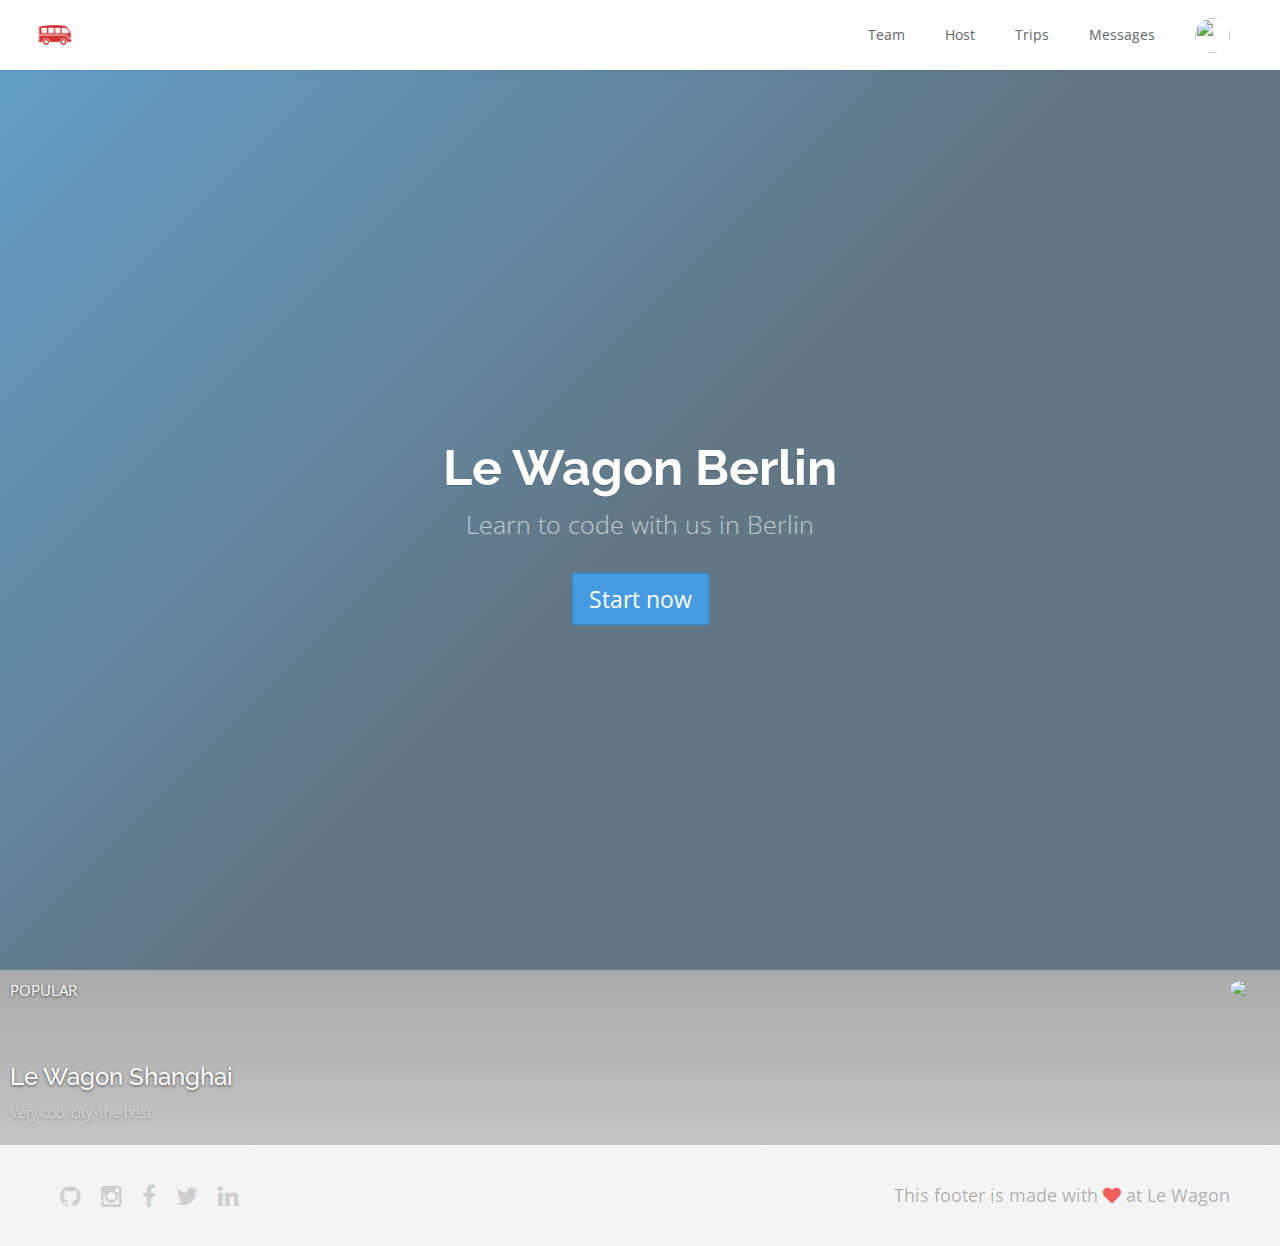
==== commit a4f665e3: "Automated commit at 2017-10-23 14:34:58 UTC by middleman-deploy 2.0.0-alpha" ====
--- a/index.html
+++ b/index.html
@@ -7,7 +7,7 @@
           content="width=device-width, initial-scale=1, shrink-to-fit=no">
     <!-- Use the title from a page's frontmatter if it has one -->
     <title></title>
-    <link href="stylesheets/application-ad55380a.css" rel="stylesheet" />
+    <link href="stylesheets/application-e1b3a5c3.css" rel="stylesheet" />
     <script src="javascripts/application-93de88c9.js"></script>
     <link href="images/favicon-f15af148.png" rel="icon" type="image/png" />
   </head>
@@ -21,6 +21,7 @@
   <!-- Right Navigation -->
   <div class="navbar-wagon-right hidden-xs hidden-sm">
 
+        <a href="team.html" class="navbar-wagon-item navbar-wagon-link">Team</a>
     <a href="" class="navbar-wagon-item navbar-wagon-link">Host</a>
     <a href="" class="navbar-wagon-item navbar-wagon-link">Trips</a>
     <a href="" class="navbar-wagon-item navbar-wagon-link">Messages</a>
@@ -43,6 +44,9 @@
     <div class="dropdown">
       <i class="fa fa-bars dropdown-toggle" data-toggle="dropdown"></i>
       <ul class="dropdown-menu dropdown-menu-right navbar-wagon-dropdown-menu">
+        <li><a href="#">Team</a>
+        <a href="team.html" class="navbar-wagon-item navbar-wagon-link">Team</a>
+      </li>
         <li><a href="#">Host</a></li>
         <li><a href="#">Trips</a></li>
         <li><a href="#">Messagese</a></li>
@@ -55,7 +59,7 @@
     <h1>Le Wagon Berlin</h1>
     <p>Learn to code with us in Berlin</p>
     <a class="btn btn-primary btn-lg">Start now</a>
-    <a href="team.html" class="tn btn-primary btn-lg">Team</a>
+<!--     <a href="team.html" class="tn btn-primary btn-lg">Team</a> -->
   </div>
 </div>
 
--- a/stylesheets/application-e1b3a5c3.css
+++ b/stylesheets/application-e1b3a5c3.css
@@ -0,0 +1,8 @@
+@import url("https://fonts.googleapis.com/css?family=Open+Sans:400,300,700|Raleway:400,100,300,700,500");/*!
+ * Bootstrap v3.3.7 (http://getbootstrap.com)
+ * Copyright 2011-2016 Twitter, Inc.
+ * Licensed under MIT (https://github.com/twbs/bootstrap/blob/master/LICENSE)
+ *//*! normalize.css v3.0.3 | MIT License | github.com/necolas/normalize.css */html{font-family:sans-serif;-ms-text-size-adjust:100%;-webkit-text-size-adjust:100%}body{margin:0}article,aside,details,figcaption,figure,footer,header,hgroup,main,menu,nav,section,summary{display:block}audio,canvas,progress,video{display:inline-block;vertical-align:baseline}audio:not([controls]){display:none;height:0}[hidden],template{display:none}a{background-color:transparent}a:active,a:hover{outline:0}abbr[title]{border-bottom:1px dotted}b,strong{font-weight:bold}dfn{font-style:italic}h1{font-size:2em;margin:0.67em 0}mark{background:#ff0;color:#000}small{font-size:80%}sub,sup{font-size:75%;line-height:0;position:relative;vertical-align:baseline}sup{top:-0.5em}sub{bottom:-0.25em}img{border:0}svg:not(:root){overflow:hidden}figure{margin:1em 40px}hr{-webkit-box-sizing:content-box;box-sizing:content-box;height:0}pre{overflow:auto}code,kbd,pre,samp{font-family:monospace, monospace;font-size:1em}button,input,optgroup,select,textarea{color:inherit;font:inherit;margin:0}button{overflow:visible}button,select{text-transform:none}button,html input[type="button"],input[type="reset"],input[type="submit"]{-webkit-appearance:button;cursor:pointer}button[disabled],html input[disabled]{cursor:default}button::-moz-focus-inner,input::-moz-focus-inner{border:0;padding:0}input{line-height:normal}input[type="checkbox"],input[type="radio"]{-webkit-box-sizing:border-box;box-sizing:border-box;padding:0}input[type="number"]::-webkit-inner-spin-button,input[type="number"]::-webkit-outer-spin-button{height:auto}input[type="search"]{-webkit-appearance:textfield;-webkit-box-sizing:content-box;box-sizing:content-box}input[type="search"]::-webkit-search-cancel-button,input[type="search"]::-webkit-search-decoration{-webkit-appearance:none}fieldset{border:1px solid #c0c0c0;margin:0 2px;padding:0.35em 0.625em 0.75em}legend{border:0;padding:0}textarea{overflow:auto}optgroup{font-weight:bold}table{border-collapse:collapse;border-spacing:0}td,th{padding:0}/*! Source: https://github.com/h5bp/html5-boilerplate/blob/master/src/css/main.css */@media print{*,*:before,*:after{background:transparent !important;color:#000 !important;-webkit-box-shadow:none !important;box-shadow:none !important;text-shadow:none !important}a,a:visited{text-decoration:underline}a[href]:after{content:" (" attr(href) ")"}abbr[title]:after{content:" (" attr(title) ")"}a[href^="#"]:after,a[href^="javascript:"]:after{content:""}pre,blockquote{border:1px solid #999;page-break-inside:avoid}thead{display:table-header-group}tr,img{page-break-inside:avoid}img{max-width:100% !important}p,h2,h3{orphans:3;widows:3}h2,h3{page-break-after:avoid}.navbar{display:none}.btn>.caret,.dropup>.btn>.caret{border-top-color:#000 !important}.label{border:1px solid #000}.table{border-collapse:collapse !important}.table td,.table th{background-color:#fff !important}.table-bordered th,.table-bordered td{border:1px solid #ddd !important}}@font-face{font-family:'Glyphicons Halflings';src:url("../assets/bootstrap/glyphicons-halflings-regular-86b6f62b.eot");src:url("../assets/bootstrap/glyphicons-halflings-regular-86b6f62b.eot?#iefix") format("embedded-opentype"),url("../assets/bootstrap/glyphicons-halflings-regular-ca35b697.woff2") format("woff2"),url("../assets/bootstrap/glyphicons-halflings-regular-278e49a8.woff") format("woff"),url("../assets/bootstrap/glyphicons-halflings-regular-44bc1850.ttf") format("truetype"),url("../assets/bootstrap/glyphicons-halflings-regular-de51a849.svg#glyphicons_halflingsregular") format("svg")}.glyphicon{position:relative;top:1px;display:inline-block;font-family:'Glyphicons Halflings';font-style:normal;font-weight:normal;line-height:1;-webkit-font-smoothing:antialiased;-moz-osx-font-smoothing:grayscale}.glyphicon-asterisk:before{content:"\002a"}.glyphicon-plus:before{content:"\002b"}.glyphicon-euro:before,.glyphicon-eur:before{content:"\20ac"}.glyphicon-minus:before{content:"\2212"}.glyphicon-cloud:before{content:"\2601"}.glyphicon-envelope:before{content:"\2709"}.glyphicon-pencil:before{content:"\270f"}.glyphicon-glass:before{content:"\e001"}.glyphicon-music:before{content:"\e002"}.glyphicon-search:before{content:"\e003"}.glyphicon-heart:before{content:"\e005"}.glyphicon-star:before{content:"\e006"}.glyphicon-star-empty:before{content:"\e007"}.glyphicon-user:before{content:"\e008"}.glyphicon-film:before{content:"\e009"}.glyphicon-th-large:before{content:"\e010"}.glyphicon-th:before{content:"\e011"}.glyphicon-th-list:before{content:"\e012"}.glyphicon-ok:before{content:"\e013"}.glyphicon-remove:before{content:"\e014"}.glyphicon-zoom-in:before{content:"\e015"}.glyphicon-zoom-out:before{content:"\e016"}.glyphicon-off:before{content:"\e017"}.glyphicon-signal:before{content:"\e018"}.glyphicon-cog:before{content:"\e019"}.glyphicon-trash:before{content:"\e020"}.glyphicon-home:before{content:"\e021"}.glyphicon-file:before{content:"\e022"}.glyphicon-time:before{content:"\e023"}.glyphicon-road:before{content:"\e024"}.glyphicon-download-alt:before{content:"\e025"}.glyphicon-download:before{content:"\e026"}.glyphicon-upload:before{content:"\e027"}.glyphicon-inbox:before{content:"\e028"}.glyphicon-play-circle:before{content:"\e029"}.glyphicon-repeat:before{content:"\e030"}.glyphicon-refresh:before{content:"\e031"}.glyphicon-list-alt:before{content:"\e032"}.glyphicon-lock:before{content:"\e033"}.glyphicon-flag:before{content:"\e034"}.glyphicon-headphones:before{content:"\e035"}.glyphicon-volume-off:before{content:"\e036"}.glyphicon-volume-down:before{content:"\e037"}.glyphicon-volume-up:before{content:"\e038"}.glyphicon-qrcode:before{content:"\e039"}.glyphicon-barcode:before{content:"\e040"}.glyphicon-tag:before{content:"\e041"}.glyphicon-tags:before{content:"\e042"}.glyphicon-book:before{content:"\e043"}.glyphicon-bookmark:before{content:"\e044"}.glyphicon-print:before{content:"\e045"}.glyphicon-camera:before{content:"\e046"}.glyphicon-font:before{content:"\e047"}.glyphicon-bold:before{content:"\e048"}.glyphicon-italic:before{content:"\e049"}.glyphicon-text-height:before{content:"\e050"}.glyphicon-text-width:before{content:"\e051"}.glyphicon-align-left:before{content:"\e052"}.glyphicon-align-center:before{content:"\e053"}.glyphicon-align-right:before{content:"\e054"}.glyphicon-align-justify:before{content:"\e055"}.glyphicon-list:before{content:"\e056"}.glyphicon-indent-left:before{content:"\e057"}.glyphicon-indent-right:before{content:"\e058"}.glyphicon-facetime-video:before{content:"\e059"}.glyphicon-picture:before{content:"\e060"}.glyphicon-map-marker:before{content:"\e062"}.glyphicon-adjust:before{content:"\e063"}.glyphicon-tint:before{content:"\e064"}.glyphicon-edit:before{content:"\e065"}.glyphicon-share:before{content:"\e066"}.glyphicon-check:before{content:"\e067"}.glyphicon-move:before{content:"\e068"}.glyphicon-step-backward:before{content:"\e069"}.glyphicon-fast-backward:before{content:"\e070"}.glyphicon-backward:before{content:"\e071"}.glyphicon-play:before{content:"\e072"}.glyphicon-pause:before{content:"\e073"}.glyphicon-stop:before{content:"\e074"}.glyphicon-forward:before{content:"\e075"}.glyphicon-fast-forward:before{content:"\e076"}.glyphicon-step-forward:before{content:"\e077"}.glyphicon-eject:before{content:"\e078"}.glyphicon-chevron-left:before{content:"\e079"}.glyphicon-chevron-right:before{content:"\e080"}.glyphicon-plus-sign:before{content:"\e081"}.glyphicon-minus-sign:before{content:"\e082"}.glyphicon-remove-sign:before{content:"\e083"}.glyphicon-ok-sign:before{content:"\e084"}.glyphicon-question-sign:before{content:"\e085"}.glyphicon-info-sign:before{content:"\e086"}.glyphicon-screenshot:before{content:"\e087"}.glyphicon-remove-circle:before{content:"\e088"}.glyphicon-ok-circle:before{content:"\e089"}.glyphicon-ban-circle:before{content:"\e090"}.glyphicon-arrow-left:before{content:"\e091"}.glyphicon-arrow-right:before{content:"\e092"}.glyphicon-arrow-up:before{content:"\e093"}.glyphicon-arrow-down:before{content:"\e094"}.glyphicon-share-alt:before{content:"\e095"}.glyphicon-resize-full:before{content:"\e096"}.glyphicon-resize-small:before{content:"\e097"}.glyphicon-exclamation-sign:before{content:"\e101"}.glyphicon-gift:before{content:"\e102"}.glyphicon-leaf:before{content:"\e103"}.glyphicon-fire:before{content:"\e104"}.glyphicon-eye-open:before{content:"\e105"}.glyphicon-eye-close:before{content:"\e106"}.glyphicon-warning-sign:before{content:"\e107"}.glyphicon-plane:before{content:"\e108"}.glyphicon-calendar:before{content:"\e109"}.glyphicon-random:before{content:"\e110"}.glyphicon-comment:before{content:"\e111"}.glyphicon-magnet:before{content:"\e112"}.glyphicon-chevron-up:before{content:"\e113"}.glyphicon-chevron-down:before{content:"\e114"}.glyphicon-retweet:before{content:"\e115"}.glyphicon-shopping-cart:before{content:"\e116"}.glyphicon-folder-close:before{content:"\e117"}.glyphicon-folder-open:before{content:"\e118"}.glyphicon-resize-vertical:before{content:"\e119"}.glyphicon-resize-horizontal:before{content:"\e120"}.glyphicon-hdd:before{content:"\e121"}.glyphicon-bullhorn:before{content:"\e122"}.glyphicon-bell:before{content:"\e123"}.glyphicon-certificate:before{content:"\e124"}.glyphicon-thumbs-up:before{content:"\e125"}.glyphicon-thumbs-down:before{content:"\e126"}.glyphicon-hand-right:before{content:"\e127"}.glyphicon-hand-left:before{content:"\e128"}.glyphicon-hand-up:before{content:"\e129"}.glyphicon-hand-down:before{content:"\e130"}.glyphicon-circle-arrow-right:before{content:"\e131"}.glyphicon-circle-arrow-left:before{content:"\e132"}.glyphicon-circle-arrow-up:before{content:"\e133"}.glyphicon-circle-arrow-down:before{content:"\e134"}.glyphicon-globe:before{content:"\e135"}.glyphicon-wrench:before{content:"\e136"}.glyphicon-tasks:before{content:"\e137"}.glyphicon-filter:before{content:"\e138"}.glyphicon-briefcase:before{content:"\e139"}.glyphicon-fullscreen:before{content:"\e140"}.glyphicon-dashboard:before{content:"\e141"}.glyphicon-paperclip:before{content:"\e142"}.glyphicon-heart-empty:before{content:"\e143"}.glyphicon-link:before{content:"\e144"}.glyphicon-phone:before{content:"\e145"}.glyphicon-pushpin:before{content:"\e146"}.glyphicon-usd:before{content:"\e148"}.glyphicon-gbp:before{content:"\e149"}.glyphicon-sort:before{content:"\e150"}.glyphicon-sort-by-alphabet:before{content:"\e151"}.glyphicon-sort-by-alphabet-alt:before{content:"\e152"}.glyphicon-sort-by-order:before{content:"\e153"}.glyphicon-sort-by-order-alt:before{content:"\e154"}.glyphicon-sort-by-attributes:before{content:"\e155"}.glyphicon-sort-by-attributes-alt:before{content:"\e156"}.glyphicon-unchecked:before{content:"\e157"}.glyphicon-expand:before{content:"\e158"}.glyphicon-collapse-down:before{content:"\e159"}.glyphicon-collapse-up:before{content:"\e160"}.glyphicon-log-in:before{content:"\e161"}.glyphicon-flash:before{content:"\e162"}.glyphicon-log-out:before{content:"\e163"}.glyphicon-new-window:before{content:"\e164"}.glyphicon-record:before{content:"\e165"}.glyphicon-save:before{content:"\e166"}.glyphicon-open:before{content:"\e167"}.glyphicon-saved:before{content:"\e168"}.glyphicon-import:before{content:"\e169"}.glyphicon-export:before{content:"\e170"}.glyphicon-send:before{content:"\e171"}.glyphicon-floppy-disk:before{content:"\e172"}.glyphicon-floppy-saved:before{content:"\e173"}.glyphicon-floppy-remove:before{content:"\e174"}.glyphicon-floppy-save:before{content:"\e175"}.glyphicon-floppy-open:before{content:"\e176"}.glyphicon-credit-card:before{content:"\e177"}.glyphicon-transfer:before{content:"\e178"}.glyphicon-cutlery:before{content:"\e179"}.glyphicon-header:before{content:"\e180"}.glyphicon-compressed:before{content:"\e181"}.glyphicon-earphone:before{content:"\e182"}.glyphicon-phone-alt:before{content:"\e183"}.glyphicon-tower:before{content:"\e184"}.glyphicon-stats:before{content:"\e185"}.glyphicon-sd-video:before{content:"\e186"}.glyphicon-hd-video:before{content:"\e187"}.glyphicon-subtitles:before{content:"\e188"}.glyphicon-sound-stereo:before{content:"\e189"}.glyphicon-sound-dolby:before{content:"\e190"}.glyphicon-sound-5-1:before{content:"\e191"}.glyphicon-sound-6-1:before{content:"\e192"}.glyphicon-sound-7-1:before{content:"\e193"}.glyphicon-copyright-mark:before{content:"\e194"}.glyphicon-registration-mark:before{content:"\e195"}.glyphicon-cloud-download:before{content:"\e197"}.glyphicon-cloud-upload:before{content:"\e198"}.glyphicon-tree-conifer:before{content:"\e199"}.glyphicon-tree-deciduous:before{content:"\e200"}.glyphicon-cd:before{content:"\e201"}.glyphicon-save-file:before{content:"\e202"}.glyphicon-open-file:before{content:"\e203"}.glyphicon-level-up:before{content:"\e204"}.glyphicon-copy:before{content:"\e205"}.glyphicon-paste:before{content:"\e206"}.glyphicon-alert:before{content:"\e209"}.glyphicon-equalizer:before{content:"\e210"}.glyphicon-king:before{content:"\e211"}.glyphicon-queen:before{content:"\e212"}.glyphicon-pawn:before{content:"\e213"}.glyphicon-bishop:before{content:"\e214"}.glyphicon-knight:before{content:"\e215"}.glyphicon-baby-formula:before{content:"\e216"}.glyphicon-tent:before{content:"\26fa"}.glyphicon-blackboard:before{content:"\e218"}.glyphicon-bed:before{content:"\e219"}.glyphicon-apple:before{content:"\f8ff"}.glyphicon-erase:before{content:"\e221"}.glyphicon-hourglass:before{content:"\231b"}.glyphicon-lamp:before{content:"\e223"}.glyphicon-duplicate:before{content:"\e224"}.glyphicon-piggy-bank:before{content:"\e225"}.glyphicon-scissors:before{content:"\e226"}.glyphicon-bitcoin:before{content:"\e227"}.glyphicon-btc:before{content:"\e227"}.glyphicon-xbt:before{content:"\e227"}.glyphicon-yen:before{content:"\00a5"}.glyphicon-jpy:before{content:"\00a5"}.glyphicon-ruble:before{content:"\20bd"}.glyphicon-rub:before{content:"\20bd"}.glyphicon-scale:before{content:"\e230"}.glyphicon-ice-lolly:before{content:"\e231"}.glyphicon-ice-lolly-tasted:before{content:"\e232"}.glyphicon-education:before{content:"\e233"}.glyphicon-option-horizontal:before{content:"\e234"}.glyphicon-option-vertical:before{content:"\e235"}.glyphicon-menu-hamburger:before{content:"\e236"}.glyphicon-modal-window:before{content:"\e237"}.glyphicon-oil:before{content:"\e238"}.glyphicon-grain:before{content:"\e239"}.glyphicon-sunglasses:before{content:"\e240"}.glyphicon-text-size:before{content:"\e241"}.glyphicon-text-color:before{content:"\e242"}.glyphicon-text-background:before{content:"\e243"}.glyphicon-object-align-top:before{content:"\e244"}.glyphicon-object-align-bottom:before{content:"\e245"}.glyphicon-object-align-horizontal:before{content:"\e246"}.glyphicon-object-align-left:before{content:"\e247"}.glyphicon-object-align-vertical:before{content:"\e248"}.glyphicon-object-align-right:before{content:"\e249"}.glyphicon-triangle-right:before{content:"\e250"}.glyphicon-triangle-left:before{content:"\e251"}.glyphicon-triangle-bottom:before{content:"\e252"}.glyphicon-triangle-top:before{content:"\e253"}.glyphicon-console:before{content:"\e254"}.glyphicon-superscript:before{content:"\e255"}.glyphicon-subscript:before{content:"\e256"}.glyphicon-menu-left:before{content:"\e257"}.glyphicon-menu-right:before{content:"\e258"}.glyphicon-menu-down:before{content:"\e259"}.glyphicon-menu-up:before{content:"\e260"}*{-webkit-box-sizing:border-box;box-sizing:border-box}*:before,*:after{-webkit-box-sizing:border-box;box-sizing:border-box}html{font-size:10px;-webkit-tap-highlight-color:transparent}body{font-family:"Open Sans", "Helvetica", "sans-serif";font-size:18px;line-height:1.42857143;color:#333333;background-color:#F4F4F4}input,button,select,textarea{font-family:inherit;font-size:inherit;line-height:inherit}a{color:#469AE0;text-decoration:none}a:hover,a:focus{color:#1f74ba;text-decoration:underline}a:focus{outline:5px auto -webkit-focus-ring-color;outline-offset:-2px}figure{margin:0}img{vertical-align:middle}.img-responsive{display:block;max-width:100%;height:auto}.img-rounded{border-radius:2px}.img-thumbnail{padding:4px;line-height:1.42857143;background-color:#F4F4F4;border:1px solid #ddd;border-radius:2px;-webkit-transition:all 0.2s ease-in-out;transition:all 0.2s ease-in-out;display:inline-block;max-width:100%;height:auto}.img-circle{border-radius:50%}hr{margin-top:25px;margin-bottom:25px;border:0;border-top:1px solid #eeeeee}.sr-only{position:absolute;width:1px;height:1px;margin:-1px;padding:0;overflow:hidden;clip:rect(0, 0, 0, 0);border:0}.sr-only-focusable:active,.sr-only-focusable:focus{position:static;width:auto;height:auto;margin:0;overflow:visible;clip:auto}[role="button"]{cursor:pointer}h1,h2,h3,h4,h5,h6,.h1,.h2,.h3,.h4,.h5,.h6{font-family:"Raleway", "Helvetica", "sans-serif";font-weight:500;line-height:1.1;color:inherit}h1 small,h1 .small,h2 small,h2 .small,h3 small,h3 .small,h4 small,h4 .small,h5 small,h5 .small,h6 small,h6 .small,.h1 small,.h1 .small,.h2 small,.h2 .small,.h3 small,.h3 .small,.h4 small,.h4 .small,.h5 small,.h5 .small,.h6 small,.h6 .small{font-weight:normal;line-height:1;color:#777777}h1,.h1,h2,.h2,h3,.h3{margin-top:25px;margin-bottom:12.5px}h1 small,h1 .small,.h1 small,.h1 .small,h2 small,h2 .small,.h2 small,.h2 .small,h3 small,h3 .small,.h3 small,.h3 .small{font-size:65%}h4,.h4,h5,.h5,h6,.h6{margin-top:12.5px;margin-bottom:12.5px}h4 small,h4 .small,.h4 small,.h4 .small,h5 small,h5 .small,.h5 small,.h5 .small,h6 small,h6 .small,.h6 small,.h6 .small{font-size:75%}h1,.h1{font-size:46px}h2,.h2{font-size:38px}h3,.h3{font-size:31px}h4,.h4{font-size:23px}h5,.h5{font-size:18px}h6,.h6{font-size:16px}p{margin:0 0 12.5px}.lead{margin-bottom:25px;font-size:20px;font-weight:300;line-height:1.4}@media (min-width: 768px){.lead{font-size:27px}}small,.small{font-size:88%}mark,.mark{background-color:#fcf8e3;padding:.2em}.text-left{text-align:left}.text-right{text-align:right}.text-center{text-align:center}.text-justify{text-align:justify}.text-nowrap{white-space:nowrap}.text-lowercase{text-transform:lowercase}.text-uppercase,.initialism{text-transform:uppercase}.text-capitalize{text-transform:capitalize}.text-muted{color:#777777}.text-primary{color:#469AE0}a.text-primary:hover,a.text-primary:focus{color:#2381d0}.text-success{color:#3c763d}a.text-success:hover,a.text-success:focus{color:#2b542c}.text-info{color:#31708f}a.text-info:hover,a.text-info:focus{color:#245269}.text-warning{color:#8a6d3b}a.text-warning:hover,a.text-warning:focus{color:#66512c}.text-danger{color:#a94442}a.text-danger:hover,a.text-danger:focus{color:#843534}.bg-primary{color:#fff}.bg-primary{background-color:#469AE0}a.bg-primary:hover,a.bg-primary:focus{background-color:#2381d0}.bg-success{background-color:#dff0d8}a.bg-success:hover,a.bg-success:focus{background-color:#c1e2b3}.bg-info{background-color:#d9edf7}a.bg-info:hover,a.bg-info:focus{background-color:#afd9ee}.bg-warning{background-color:#fcf8e3}a.bg-warning:hover,a.bg-warning:focus{background-color:#f7ecb5}.bg-danger{background-color:#f2dede}a.bg-danger:hover,a.bg-danger:focus{background-color:#e4b9b9}.page-header{padding-bottom:11.5px;margin:50px 0 25px;border-bottom:1px solid #eeeeee}ul,ol{margin-top:0;margin-bottom:12.5px}ul ul,ul ol,ol ul,ol ol{margin-bottom:0}.list-unstyled{padding-left:0;list-style:none}.list-inline{padding-left:0;list-style:none;margin-left:-5px}.list-inline>li{display:inline-block;padding-left:5px;padding-right:5px}dl{margin-top:0;margin-bottom:25px}dt,dd{line-height:1.42857143}dt{font-weight:bold}dd{margin-left:0}.dl-horizontal dd:before,.dl-horizontal dd:after{content:" ";display:table}.dl-horizontal dd:after{clear:both}@media (min-width: 768px){.dl-horizontal dt{float:left;width:160px;clear:left;text-align:right;overflow:hidden;text-overflow:ellipsis;white-space:nowrap}.dl-horizontal dd{margin-left:180px}}abbr[title],abbr[data-original-title]{cursor:help;border-bottom:1px dotted #777777}.initialism{font-size:90%}blockquote{padding:12.5px 25px;margin:0 0 25px;font-size:22.5px;border-left:5px solid #eeeeee}blockquote p:last-child,blockquote ul:last-child,blockquote ol:last-child{margin-bottom:0}blockquote footer,blockquote small,blockquote .small{display:block;font-size:80%;line-height:1.42857143;color:#777777}blockquote footer:before,blockquote small:before,blockquote .small:before{content:'\2014 \00A0'}.blockquote-reverse,blockquote.pull-right{padding-right:15px;padding-left:0;border-right:5px solid #eeeeee;border-left:0;text-align:right}.blockquote-reverse footer:before,.blockquote-reverse small:before,.blockquote-reverse .small:before,blockquote.pull-right footer:before,blockquote.pull-right small:before,blockquote.pull-right .small:before{content:''}.blockquote-reverse footer:after,.blockquote-reverse small:after,.blockquote-reverse .small:after,blockquote.pull-right footer:after,blockquote.pull-right small:after,blockquote.pull-right .small:after{content:'\00A0 \2014'}address{margin-bottom:25px;font-style:normal;line-height:1.42857143}code,kbd,pre,samp{font-family:Menlo, Monaco, Consolas, "Courier New", monospace}code{padding:2px 4px;font-size:90%;color:#c7254e;background-color:#f9f2f4;border-radius:2px}kbd{padding:2px 4px;font-size:90%;color:#fff;background-color:#333;border-radius:2px;-webkit-box-shadow:inset 0 -1px 0 rgba(0,0,0,0.25);box-shadow:inset 0 -1px 0 rgba(0,0,0,0.25)}kbd kbd{padding:0;font-size:100%;font-weight:bold;-webkit-box-shadow:none;box-shadow:none}pre{display:block;padding:12px;margin:0 0 12.5px;font-size:17px;line-height:1.42857143;word-break:break-all;word-wrap:break-word;color:#333333;background-color:#f5f5f5;border:1px solid #ccc;border-radius:2px}pre code{padding:0;font-size:inherit;color:inherit;white-space:pre-wrap;background-color:transparent;border-radius:0}.pre-scrollable{max-height:340px;overflow-y:scroll}.container{margin-right:auto;margin-left:auto;padding-left:15px;padding-right:15px}.container:before,.container:after{content:" ";display:table}.container:after{clear:both}@media (min-width: 768px){.container{width:750px}}@media (min-width: 992px){.container{width:970px}}@media (min-width: 1200px){.container{width:1170px}}.container-fluid{margin-right:auto;margin-left:auto;padding-left:15px;padding-right:15px}.container-fluid:before,.container-fluid:after{content:" ";display:table}.container-fluid:after{clear:both}.row{margin-left:-15px;margin-right:-15px}.row:before,.row:after{content:" ";display:table}.row:after{clear:both}.col-xs-1,.col-sm-1,.col-md-1,.col-lg-1,.col-xs-2,.col-sm-2,.col-md-2,.col-lg-2,.col-xs-3,.col-sm-3,.col-md-3,.col-lg-3,.col-xs-4,.col-sm-4,.col-md-4,.col-lg-4,.col-xs-5,.col-sm-5,.col-md-5,.col-lg-5,.col-xs-6,.col-sm-6,.col-md-6,.col-lg-6,.col-xs-7,.col-sm-7,.col-md-7,.col-lg-7,.col-xs-8,.col-sm-8,.col-md-8,.col-lg-8,.col-xs-9,.col-sm-9,.col-md-9,.col-lg-9,.col-xs-10,.col-sm-10,.col-md-10,.col-lg-10,.col-xs-11,.col-sm-11,.col-md-11,.col-lg-11,.col-xs-12,.col-sm-12,.col-md-12,.col-lg-12{position:relative;min-height:1px;padding-left:15px;padding-right:15px}.col-xs-1,.col-xs-2,.col-xs-3,.col-xs-4,.col-xs-5,.col-xs-6,.col-xs-7,.col-xs-8,.col-xs-9,.col-xs-10,.col-xs-11,.col-xs-12{float:left}.col-xs-1{width:8.33333333%}.col-xs-2{width:16.66666667%}.col-xs-3{width:25%}.col-xs-4{width:33.33333333%}.col-xs-5{width:41.66666667%}.col-xs-6{width:50%}.col-xs-7{width:58.33333333%}.col-xs-8{width:66.66666667%}.col-xs-9{width:75%}.col-xs-10{width:83.33333333%}.col-xs-11{width:91.66666667%}.col-xs-12{width:100%}.col-xs-pull-0{right:auto}.col-xs-pull-1{right:8.33333333%}.col-xs-pull-2{right:16.66666667%}.col-xs-pull-3{right:25%}.col-xs-pull-4{right:33.33333333%}.col-xs-pull-5{right:41.66666667%}.col-xs-pull-6{right:50%}.col-xs-pull-7{right:58.33333333%}.col-xs-pull-8{right:66.66666667%}.col-xs-pull-9{right:75%}.col-xs-pull-10{right:83.33333333%}.col-xs-pull-11{right:91.66666667%}.col-xs-pull-12{right:100%}.col-xs-push-0{left:auto}.col-xs-push-1{left:8.33333333%}.col-xs-push-2{left:16.66666667%}.col-xs-push-3{left:25%}.col-xs-push-4{left:33.33333333%}.col-xs-push-5{left:41.66666667%}.col-xs-push-6{left:50%}.col-xs-push-7{left:58.33333333%}.col-xs-push-8{left:66.66666667%}.col-xs-push-9{left:75%}.col-xs-push-10{left:83.33333333%}.col-xs-push-11{left:91.66666667%}.col-xs-push-12{left:100%}.col-xs-offset-0{margin-left:0%}.col-xs-offset-1{margin-left:8.33333333%}.col-xs-offset-2{margin-left:16.66666667%}.col-xs-offset-3{margin-left:25%}.col-xs-offset-4{margin-left:33.33333333%}.col-xs-offset-5{margin-left:41.66666667%}.col-xs-offset-6{margin-left:50%}.col-xs-offset-7{margin-left:58.33333333%}.col-xs-offset-8{margin-left:66.66666667%}.col-xs-offset-9{margin-left:75%}.col-xs-offset-10{margin-left:83.33333333%}.col-xs-offset-11{margin-left:91.66666667%}.col-xs-offset-12{margin-left:100%}@media (min-width: 768px){.col-sm-1,.col-sm-2,.col-sm-3,.col-sm-4,.col-sm-5,.col-sm-6,.col-sm-7,.col-sm-8,.col-sm-9,.col-sm-10,.col-sm-11,.col-sm-12{float:left}.col-sm-1{width:8.33333333%}.col-sm-2{width:16.66666667%}.col-sm-3{width:25%}.col-sm-4{width:33.33333333%}.col-sm-5{width:41.66666667%}.col-sm-6{width:50%}.col-sm-7{width:58.33333333%}.col-sm-8{width:66.66666667%}.col-sm-9{width:75%}.col-sm-10{width:83.33333333%}.col-sm-11{width:91.66666667%}.col-sm-12{width:100%}.col-sm-pull-0{right:auto}.col-sm-pull-1{right:8.33333333%}.col-sm-pull-2{right:16.66666667%}.col-sm-pull-3{right:25%}.col-sm-pull-4{right:33.33333333%}.col-sm-pull-5{right:41.66666667%}.col-sm-pull-6{right:50%}.col-sm-pull-7{right:58.33333333%}.col-sm-pull-8{right:66.66666667%}.col-sm-pull-9{right:75%}.col-sm-pull-10{right:83.33333333%}.col-sm-pull-11{right:91.66666667%}.col-sm-pull-12{right:100%}.col-sm-push-0{left:auto}.col-sm-push-1{left:8.33333333%}.col-sm-push-2{left:16.66666667%}.col-sm-push-3{left:25%}.col-sm-push-4{left:33.33333333%}.col-sm-push-5{left:41.66666667%}.col-sm-push-6{left:50%}.col-sm-push-7{left:58.33333333%}.col-sm-push-8{left:66.66666667%}.col-sm-push-9{left:75%}.col-sm-push-10{left:83.33333333%}.col-sm-push-11{left:91.66666667%}.col-sm-push-12{left:100%}.col-sm-offset-0{margin-left:0%}.col-sm-offset-1{margin-left:8.33333333%}.col-sm-offset-2{margin-left:16.66666667%}.col-sm-offset-3{margin-left:25%}.col-sm-offset-4{margin-left:33.33333333%}.col-sm-offset-5{margin-left:41.66666667%}.col-sm-offset-6{margin-left:50%}.col-sm-offset-7{margin-left:58.33333333%}.col-sm-offset-8{margin-left:66.66666667%}.col-sm-offset-9{margin-left:75%}.col-sm-offset-10{margin-left:83.33333333%}.col-sm-offset-11{margin-left:91.66666667%}.col-sm-offset-12{margin-left:100%}}@media (min-width: 992px){.col-md-1,.col-md-2,.col-md-3,.col-md-4,.col-md-5,.col-md-6,.col-md-7,.col-md-8,.col-md-9,.col-md-10,.col-md-11,.col-md-12{float:left}.col-md-1{width:8.33333333%}.col-md-2{width:16.66666667%}.col-md-3{width:25%}.col-md-4{width:33.33333333%}.col-md-5{width:41.66666667%}.col-md-6{width:50%}.col-md-7{width:58.33333333%}.col-md-8{width:66.66666667%}.col-md-9{width:75%}.col-md-10{width:83.33333333%}.col-md-11{width:91.66666667%}.col-md-12{width:100%}.col-md-pull-0{right:auto}.col-md-pull-1{right:8.33333333%}.col-md-pull-2{right:16.66666667%}.col-md-pull-3{right:25%}.col-md-pull-4{right:33.33333333%}.col-md-pull-5{right:41.66666667%}.col-md-pull-6{right:50%}.col-md-pull-7{right:58.33333333%}.col-md-pull-8{right:66.66666667%}.col-md-pull-9{right:75%}.col-md-pull-10{right:83.33333333%}.col-md-pull-11{right:91.66666667%}.col-md-pull-12{right:100%}.col-md-push-0{left:auto}.col-md-push-1{left:8.33333333%}.col-md-push-2{left:16.66666667%}.col-md-push-3{left:25%}.col-md-push-4{left:33.33333333%}.col-md-push-5{left:41.66666667%}.col-md-push-6{left:50%}.col-md-push-7{left:58.33333333%}.col-md-push-8{left:66.66666667%}.col-md-push-9{left:75%}.col-md-push-10{left:83.33333333%}.col-md-push-11{left:91.66666667%}.col-md-push-12{left:100%}.col-md-offset-0{margin-left:0%}.col-md-offset-1{margin-left:8.33333333%}.col-md-offset-2{margin-left:16.66666667%}.col-md-offset-3{margin-left:25%}.col-md-offset-4{margin-left:33.33333333%}.col-md-offset-5{margin-left:41.66666667%}.col-md-offset-6{margin-left:50%}.col-md-offset-7{margin-left:58.33333333%}.col-md-offset-8{margin-left:66.66666667%}.col-md-offset-9{margin-left:75%}.col-md-offset-10{margin-left:83.33333333%}.col-md-offset-11{margin-left:91.66666667%}.col-md-offset-12{margin-left:100%}}@media (min-width: 1200px){.col-lg-1,.col-lg-2,.col-lg-3,.col-lg-4,.col-lg-5,.col-lg-6,.col-lg-7,.col-lg-8,.col-lg-9,.col-lg-10,.col-lg-11,.col-lg-12{float:left}.col-lg-1{width:8.33333333%}.col-lg-2{width:16.66666667%}.col-lg-3{width:25%}.col-lg-4{width:33.33333333%}.col-lg-5{width:41.66666667%}.col-lg-6{width:50%}.col-lg-7{width:58.33333333%}.col-lg-8{width:66.66666667%}.col-lg-9{width:75%}.col-lg-10{width:83.33333333%}.col-lg-11{width:91.66666667%}.col-lg-12{width:100%}.col-lg-pull-0{right:auto}.col-lg-pull-1{right:8.33333333%}.col-lg-pull-2{right:16.66666667%}.col-lg-pull-3{right:25%}.col-lg-pull-4{right:33.33333333%}.col-lg-pull-5{right:41.66666667%}.col-lg-pull-6{right:50%}.col-lg-pull-7{right:58.33333333%}.col-lg-pull-8{right:66.66666667%}.col-lg-pull-9{right:75%}.col-lg-pull-10{right:83.33333333%}.col-lg-pull-11{right:91.66666667%}.col-lg-pull-12{right:100%}.col-lg-push-0{left:auto}.col-lg-push-1{left:8.33333333%}.col-lg-push-2{left:16.66666667%}.col-lg-push-3{left:25%}.col-lg-push-4{left:33.33333333%}.col-lg-push-5{left:41.66666667%}.col-lg-push-6{left:50%}.col-lg-push-7{left:58.33333333%}.col-lg-push-8{left:66.66666667%}.col-lg-push-9{left:75%}.col-lg-push-10{left:83.33333333%}.col-lg-push-11{left:91.66666667%}.col-lg-push-12{left:100%}.col-lg-offset-0{margin-left:0%}.col-lg-offset-1{margin-left:8.33333333%}.col-lg-offset-2{margin-left:16.66666667%}.col-lg-offset-3{margin-left:25%}.col-lg-offset-4{margin-left:33.33333333%}.col-lg-offset-5{margin-left:41.66666667%}.col-lg-offset-6{margin-left:50%}.col-lg-offset-7{margin-left:58.33333333%}.col-lg-offset-8{margin-left:66.66666667%}.col-lg-offset-9{margin-left:75%}.col-lg-offset-10{margin-left:83.33333333%}.col-lg-offset-11{margin-left:91.66666667%}.col-lg-offset-12{margin-left:100%}}table{background-color:transparent}caption{padding-top:8px;padding-bottom:8px;color:#777777;text-align:left}th{text-align:left}.table{width:100%;max-width:100%;margin-bottom:25px}.table>thead>tr>th,.table>thead>tr>td,.table>tbody>tr>th,.table>tbody>tr>td,.table>tfoot>tr>th,.table>tfoot>tr>td{padding:8px;line-height:1.42857143;vertical-align:top;border-top:1px solid #ddd}.table>thead>tr>th{vertical-align:bottom;border-bottom:2px solid #ddd}.table>caption+thead>tr:first-child>th,.table>caption+thead>tr:first-child>td,.table>colgroup+thead>tr:first-child>th,.table>colgroup+thead>tr:first-child>td,.table>thead:first-child>tr:first-child>th,.table>thead:first-child>tr:first-child>td{border-top:0}.table>tbody+tbody{border-top:2px solid #ddd}.table .table{background-color:#F4F4F4}.table-condensed>thead>tr>th,.table-condensed>thead>tr>td,.table-condensed>tbody>tr>th,.table-condensed>tbody>tr>td,.table-condensed>tfoot>tr>th,.table-condensed>tfoot>tr>td{padding:5px}.table-bordered{border:1px solid #ddd}.table-bordered>thead>tr>th,.table-bordered>thead>tr>td,.table-bordered>tbody>tr>th,.table-bordered>tbody>tr>td,.table-bordered>tfoot>tr>th,.table-bordered>tfoot>tr>td{border:1px solid #ddd}.table-bordered>thead>tr>th,.table-bordered>thead>tr>td{border-bottom-width:2px}.table-striped>tbody>tr:nth-of-type(odd){background-color:#f9f9f9}.table-hover>tbody>tr:hover{background-color:#f5f5f5}table col[class*="col-"]{position:static;float:none;display:table-column}table td[class*="col-"],table th[class*="col-"]{position:static;float:none;display:table-cell}.table>thead>tr>td.active,.table>thead>tr>th.active,.table>thead>tr.active>td,.table>thead>tr.active>th,.table>tbody>tr>td.active,.table>tbody>tr>th.active,.table>tbody>tr.active>td,.table>tbody>tr.active>th,.table>tfoot>tr>td.active,.table>tfoot>tr>th.active,.table>tfoot>tr.active>td,.table>tfoot>tr.active>th{background-color:#f5f5f5}.table-hover>tbody>tr>td.active:hover,.table-hover>tbody>tr>th.active:hover,.table-hover>tbody>tr.active:hover>td,.table-hover>tbody>tr:hover>.active,.table-hover>tbody>tr.active:hover>th{background-color:#e8e8e8}.table>thead>tr>td.success,.table>thead>tr>th.success,.table>thead>tr.success>td,.table>thead>tr.success>th,.table>tbody>tr>td.success,.table>tbody>tr>th.success,.table>tbody>tr.success>td,.table>tbody>tr.success>th,.table>tfoot>tr>td.success,.table>tfoot>tr>th.success,.table>tfoot>tr.success>td,.table>tfoot>tr.success>th{background-color:#dff0d8}.table-hover>tbody>tr>td.success:hover,.table-hover>tbody>tr>th.success:hover,.table-hover>tbody>tr.success:hover>td,.table-hover>tbody>tr:hover>.success,.table-hover>tbody>tr.success:hover>th{background-color:#d0e9c6}.table>thead>tr>td.info,.table>thead>tr>th.info,.table>thead>tr.info>td,.table>thead>tr.info>th,.table>tbody>tr>td.info,.table>tbody>tr>th.info,.table>tbody>tr.info>td,.table>tbody>tr.info>th,.table>tfoot>tr>td.info,.table>tfoot>tr>th.info,.table>tfoot>tr.info>td,.table>tfoot>tr.info>th{background-color:#d9edf7}.table-hover>tbody>tr>td.info:hover,.table-hover>tbody>tr>th.info:hover,.table-hover>tbody>tr.info:hover>td,.table-hover>tbody>tr:hover>.info,.table-hover>tbody>tr.info:hover>th{background-color:#c4e3f3}.table>thead>tr>td.warning,.table>thead>tr>th.warning,.table>thead>tr.warning>td,.table>thead>tr.warning>th,.table>tbody>tr>td.warning,.table>tbody>tr>th.warning,.table>tbody>tr.warning>td,.table>tbody>tr.warning>th,.table>tfoot>tr>td.warning,.table>tfoot>tr>th.warning,.table>tfoot>tr.warning>td,.table>tfoot>tr.warning>th{background-color:#fcf8e3}.table-hover>tbody>tr>td.warning:hover,.table-hover>tbody>tr>th.warning:hover,.table-hover>tbody>tr.warning:hover>td,.table-hover>tbody>tr:hover>.warning,.table-hover>tbody>tr.warning:hover>th{background-color:#faf2cc}.table>thead>tr>td.danger,.table>thead>tr>th.danger,.table>thead>tr.danger>td,.table>thead>tr.danger>th,.table>tbody>tr>td.danger,.table>tbody>tr>th.danger,.table>tbody>tr.danger>td,.table>tbody>tr.danger>th,.table>tfoot>tr>td.danger,.table>tfoot>tr>th.danger,.table>tfoot>tr.danger>td,.table>tfoot>tr.danger>th{background-color:#f2dede}.table-hover>tbody>tr>td.danger:hover,.table-hover>tbody>tr>th.danger:hover,.table-hover>tbody>tr.danger:hover>td,.table-hover>tbody>tr:hover>.danger,.table-hover>tbody>tr.danger:hover>th{background-color:#ebcccc}.table-responsive{overflow-x:auto;min-height:0.01%}@media screen and (max-width: 767px){.table-responsive{width:100%;margin-bottom:18.75px;overflow-y:hidden;-ms-overflow-style:-ms-autohiding-scrollbar;border:1px solid #ddd}.table-responsive>.table{margin-bottom:0}.table-responsive>.table>thead>tr>th,.table-responsive>.table>thead>tr>td,.table-responsive>.table>tbody>tr>th,.table-responsive>.table>tbody>tr>td,.table-responsive>.table>tfoot>tr>th,.table-responsive>.table>tfoot>tr>td{white-space:nowrap}.table-responsive>.table-bordered{border:0}.table-responsive>.table-bordered>thead>tr>th:first-child,.table-responsive>.table-bordered>thead>tr>td:first-child,.table-responsive>.table-bordered>tbody>tr>th:first-child,.table-responsive>.table-bordered>tbody>tr>td:first-child,.table-responsive>.table-bordered>tfoot>tr>th:first-child,.table-responsive>.table-bordered>tfoot>tr>td:first-child{border-left:0}.table-responsive>.table-bordered>thead>tr>th:last-child,.table-responsive>.table-bordered>thead>tr>td:last-child,.table-responsive>.table-bordered>tbody>tr>th:last-child,.table-responsive>.table-bordered>tbody>tr>td:last-child,.table-responsive>.table-bordered>tfoot>tr>th:last-child,.table-responsive>.table-bordered>tfoot>tr>td:last-child{border-right:0}.table-responsive>.table-bordered>tbody>tr:last-child>th,.table-responsive>.table-bordered>tbody>tr:last-child>td,.table-responsive>.table-bordered>tfoot>tr:last-child>th,.table-responsive>.table-bordered>tfoot>tr:last-child>td{border-bottom:0}}fieldset{padding:0;margin:0;border:0;min-width:0}legend{display:block;width:100%;padding:0;margin-bottom:25px;font-size:27px;line-height:inherit;color:#333333;border:0;border-bottom:1px solid #e5e5e5}label{display:inline-block;max-width:100%;margin-bottom:5px;font-weight:bold}input[type="search"]{-webkit-box-sizing:border-box;box-sizing:border-box}input[type="radio"],input[type="checkbox"]{margin:4px 0 0;margin-top:1px \9;line-height:normal}input[type="file"]{display:block}input[type="range"]{display:block;width:100%}select[multiple],select[size]{height:auto}input[type="file"]:focus,input[type="radio"]:focus,input[type="checkbox"]:focus{outline:5px auto -webkit-focus-ring-color;outline-offset:-2px}output{display:block;padding-top:7px;font-size:18px;line-height:1.42857143;color:#000000}.form-control{display:block;width:100%;height:39px;padding:6px 12px;font-size:18px;line-height:1.42857143;color:#000000;background-color:#fff;background-image:none;border:1px solid #ccc;border-radius:2px;-webkit-box-shadow:inset 0 1px 1px rgba(0,0,0,0.075);box-shadow:inset 0 1px 1px rgba(0,0,0,0.075);-webkit-transition:border-color ease-in-out 0.15s, box-shadow ease-in-out 0.15s;-webkit-transition:border-color ease-in-out 0.15s, -webkit-box-shadow ease-in-out 0.15s;transition:border-color ease-in-out 0.15s, -webkit-box-shadow ease-in-out 0.15s;transition:border-color ease-in-out 0.15s, box-shadow ease-in-out 0.15s;transition:border-color ease-in-out 0.15s, box-shadow ease-in-out 0.15s, -webkit-box-shadow ease-in-out 0.15s}.form-control:focus{border-color:#66afe9;outline:0;-webkit-box-shadow:inset 0 1px 1px rgba(0,0,0,0.075),0 0 8px rgba(102,175,233,0.6);box-shadow:inset 0 1px 1px rgba(0,0,0,0.075),0 0 8px rgba(102,175,233,0.6)}.form-control::-moz-placeholder{color:#999;opacity:1}.form-control:-ms-input-placeholder{color:#999}.form-control::-webkit-input-placeholder{color:#999}.form-control::-ms-expand{border:0;background-color:transparent}.form-control[disabled],.form-control[readonly],fieldset[disabled] .form-control{background-color:#eeeeee;opacity:1}.form-control[disabled],fieldset[disabled] .form-control{cursor:not-allowed}textarea.form-control{height:auto}input[type="search"]{-webkit-appearance:none}@media screen and (-webkit-min-device-pixel-ratio: 0){input[type="date"].form-control,input[type="time"].form-control,input[type="datetime-local"].form-control,input[type="month"].form-control{line-height:39px}input[type="date"].input-sm,.input-group-sm>input[type="date"].form-control,.input-group-sm>input[type="date"].input-group-addon,.input-group-sm>.input-group-btn>input[type="date"].btn,.input-group-sm input[type="date"],input[type="time"].input-sm,.input-group-sm>input[type="time"].form-control,.input-group-sm>input[type="time"].input-group-addon,.input-group-sm>.input-group-btn>input[type="time"].btn,.input-group-sm input[type="time"],input[type="datetime-local"].input-sm,.input-group-sm>input[type="datetime-local"].form-control,.input-group-sm>input[type="datetime-local"].input-group-addon,.input-group-sm>.input-group-btn>input[type="datetime-local"].btn,.input-group-sm input[type="datetime-local"],input[type="month"].input-sm,.input-group-sm>input[type="month"].form-control,.input-group-sm>input[type="month"].input-group-addon,.input-group-sm>.input-group-btn>input[type="month"].btn,.input-group-sm input[type="month"]{line-height:36px}input[type="date"].input-lg,.input-group-lg>input[type="date"].form-control,.input-group-lg>input[type="date"].input-group-addon,.input-group-lg>.input-group-btn>input[type="date"].btn,.input-group-lg input[type="date"],input[type="time"].input-lg,.input-group-lg>input[type="time"].form-control,.input-group-lg>input[type="time"].input-group-addon,.input-group-lg>.input-group-btn>input[type="time"].btn,.input-group-lg input[type="time"],input[type="datetime-local"].input-lg,.input-group-lg>input[type="datetime-local"].form-control,.input-group-lg>input[type="datetime-local"].input-group-addon,.input-group-lg>.input-group-btn>input[type="datetime-local"].btn,.input-group-lg input[type="datetime-local"],input[type="month"].input-lg,.input-group-lg>input[type="month"].form-control,.input-group-lg>input[type="month"].input-group-addon,.input-group-lg>.input-group-btn>input[type="month"].btn,.input-group-lg input[type="month"]{line-height:53px}}.form-group{margin-bottom:15px}.radio,.checkbox{position:relative;display:block;margin-top:10px;margin-bottom:10px}.radio label,.checkbox label{min-height:25px;padding-left:20px;margin-bottom:0;font-weight:normal;cursor:pointer}.radio input[type="radio"],.radio-inline input[type="radio"],.checkbox input[type="checkbox"],.checkbox-inline input[type="checkbox"]{position:absolute;margin-left:-20px;margin-top:4px \9}.radio+.radio,.checkbox+.checkbox{margin-top:-5px}.radio-inline,.checkbox-inline{position:relative;display:inline-block;padding-left:20px;margin-bottom:0;vertical-align:middle;font-weight:normal;cursor:pointer}.radio-inline+.radio-inline,.checkbox-inline+.checkbox-inline{margin-top:0;margin-left:10px}input[type="radio"][disabled],input[type="radio"].disabled,fieldset[disabled] input[type="radio"],input[type="checkbox"][disabled],input[type="checkbox"].disabled,fieldset[disabled] input[type="checkbox"]{cursor:not-allowed}.radio-inline.disabled,fieldset[disabled] .radio-inline,.checkbox-inline.disabled,fieldset[disabled] .checkbox-inline{cursor:not-allowed}.radio.disabled label,fieldset[disabled] .radio label,.checkbox.disabled label,fieldset[disabled] .checkbox label{cursor:not-allowed}.form-control-static{padding-top:7px;padding-bottom:7px;margin-bottom:0;min-height:43px}.form-control-static.input-lg,.input-group-lg>.form-control-static.form-control,.input-group-lg>.form-control-static.input-group-addon,.input-group-lg>.input-group-btn>.form-control-static.btn,.form-control-static.input-sm,.input-group-sm>.form-control-static.form-control,.input-group-sm>.form-control-static.input-group-addon,.input-group-sm>.input-group-btn>.form-control-static.btn{padding-left:0;padding-right:0}.input-sm,.input-group-sm>.form-control,.input-group-sm>.input-group-addon,.input-group-sm>.input-group-btn>.btn{height:36px;padding:5px 10px;font-size:16px;line-height:1.5;border-radius:2px}select.input-sm,.input-group-sm>select.form-control,.input-group-sm>select.input-group-addon,.input-group-sm>.input-group-btn>select.btn{height:36px;line-height:36px}textarea.input-sm,.input-group-sm>textarea.form-control,.input-group-sm>textarea.input-group-addon,.input-group-sm>.input-group-btn>textarea.btn,select[multiple].input-sm,.input-group-sm>select[multiple].form-control,.input-group-sm>select[multiple].input-group-addon,.input-group-sm>.input-group-btn>select[multiple].btn{height:auto}.form-group-sm .form-control{height:36px;padding:5px 10px;font-size:16px;line-height:1.5;border-radius:2px}.form-group-sm select.form-control{height:36px;line-height:36px}.form-group-sm textarea.form-control,.form-group-sm select[multiple].form-control{height:auto}.form-group-sm .form-control-static{height:36px;min-height:41px;padding:6px 10px;font-size:16px;line-height:1.5}.input-lg,.input-group-lg>.form-control,.input-group-lg>.input-group-addon,.input-group-lg>.input-group-btn>.btn{height:53px;padding:10px 16px;font-size:23px;line-height:1.3333333;border-radius:2px}select.input-lg,.input-group-lg>select.form-control,.input-group-lg>select.input-group-addon,.input-group-lg>.input-group-btn>select.btn{height:53px;line-height:53px}textarea.input-lg,.input-group-lg>textarea.form-control,.input-group-lg>textarea.input-group-addon,.input-group-lg>.input-group-btn>textarea.btn,select[multiple].input-lg,.input-group-lg>select[multiple].form-control,.input-group-lg>select[multiple].input-group-addon,.input-group-lg>.input-group-btn>select[multiple].btn{height:auto}.form-group-lg .form-control{height:53px;padding:10px 16px;font-size:23px;line-height:1.3333333;border-radius:2px}.form-group-lg select.form-control{height:53px;line-height:53px}.form-group-lg textarea.form-control,.form-group-lg select[multiple].form-control{height:auto}.form-group-lg .form-control-static{height:53px;min-height:48px;padding:11px 16px;font-size:23px;line-height:1.3333333}.has-feedback{position:relative}.has-feedback .form-control{padding-right:48.75px}.form-control-feedback{position:absolute;top:0;right:0;z-index:2;display:block;width:39px;height:39px;line-height:39px;text-align:center;pointer-events:none}.input-lg+.form-control-feedback,.input-group-lg>.form-control+.form-control-feedback,.input-group-lg>.input-group-addon+.form-control-feedback,.input-group-lg>.input-group-btn>.btn+.form-control-feedback,.input-group-lg+.form-control-feedback,.form-group-lg .form-control+.form-control-feedback{width:53px;height:53px;line-height:53px}.input-sm+.form-control-feedback,.input-group-sm>.form-control+.form-control-feedback,.input-group-sm>.input-group-addon+.form-control-feedback,.input-group-sm>.input-group-btn>.btn+.form-control-feedback,.input-group-sm+.form-control-feedback,.form-group-sm .form-control+.form-control-feedback{width:36px;height:36px;line-height:36px}.has-success .help-block,.has-success .control-label,.has-success .radio,.has-success .checkbox,.has-success .radio-inline,.has-success .checkbox-inline,.has-success.radio label,.has-success.checkbox label,.has-success.radio-inline label,.has-success.checkbox-inline label{color:#3c763d}.has-success .form-control{border-color:#3c763d;-webkit-box-shadow:inset 0 1px 1px rgba(0,0,0,0.075);box-shadow:inset 0 1px 1px rgba(0,0,0,0.075)}.has-success .form-control:focus{border-color:#2b542c;-webkit-box-shadow:inset 0 1px 1px rgba(0,0,0,0.075),0 0 6px #67b168;box-shadow:inset 0 1px 1px rgba(0,0,0,0.075),0 0 6px #67b168}.has-success .input-group-addon{color:#3c763d;border-color:#3c763d;background-color:#dff0d8}.has-success .form-control-feedback{color:#3c763d}.has-warning .help-block,.has-warning .control-label,.has-warning .radio,.has-warning .checkbox,.has-warning .radio-inline,.has-warning .checkbox-inline,.has-warning.radio label,.has-warning.checkbox label,.has-warning.radio-inline label,.has-warning.checkbox-inline label{color:#8a6d3b}.has-warning .form-control{border-color:#8a6d3b;-webkit-box-shadow:inset 0 1px 1px rgba(0,0,0,0.075);box-shadow:inset 0 1px 1px rgba(0,0,0,0.075)}.has-warning .form-control:focus{border-color:#66512c;-webkit-box-shadow:inset 0 1px 1px rgba(0,0,0,0.075),0 0 6px #c0a16b;box-shadow:inset 0 1px 1px rgba(0,0,0,0.075),0 0 6px #c0a16b}.has-warning .input-group-addon{color:#8a6d3b;border-color:#8a6d3b;background-color:#fcf8e3}.has-warning .form-control-feedback{color:#8a6d3b}.has-error .help-block,.has-error .control-label,.has-error .radio,.has-error .checkbox,.has-error .radio-inline,.has-error .checkbox-inline,.has-error.radio label,.has-error.checkbox label,.has-error.radio-inline label,.has-error.checkbox-inline label{color:#a94442}.has-error .form-control{border-color:#a94442;-webkit-box-shadow:inset 0 1px 1px rgba(0,0,0,0.075);box-shadow:inset 0 1px 1px rgba(0,0,0,0.075)}.has-error .form-control:focus{border-color:#843534;-webkit-box-shadow:inset 0 1px 1px rgba(0,0,0,0.075),0 0 6px #ce8483;box-shadow:inset 0 1px 1px rgba(0,0,0,0.075),0 0 6px #ce8483}.has-error .input-group-addon{color:#a94442;border-color:#a94442;background-color:#f2dede}.has-error .form-control-feedback{color:#a94442}.has-feedback label ~ .form-control-feedback{top:30px}.has-feedback label.sr-only ~ .form-control-feedback{top:0}.help-block{display:block;margin-top:5px;margin-bottom:10px;color:#737373}@media (min-width: 768px){.form-inline .form-group{display:inline-block;margin-bottom:0;vertical-align:middle}.form-inline .form-control{display:inline-block;width:auto;vertical-align:middle}.form-inline .form-control-static{display:inline-block}.form-inline .input-group{display:inline-table;vertical-align:middle}.form-inline .input-group .input-group-addon,.form-inline .input-group .input-group-btn,.form-inline .input-group .form-control{width:auto}.form-inline .input-group>.form-control{width:100%}.form-inline .control-label{margin-bottom:0;vertical-align:middle}.form-inline .radio,.form-inline .checkbox{display:inline-block;margin-top:0;margin-bottom:0;vertical-align:middle}.form-inline .radio label,.form-inline .checkbox label{padding-left:0}.form-inline .radio input[type="radio"],.form-inline .checkbox input[type="checkbox"]{position:relative;margin-left:0}.form-inline .has-feedback .form-control-feedback{top:0}}.form-horizontal .radio,.form-horizontal .checkbox,.form-horizontal .radio-inline,.form-horizontal .checkbox-inline{margin-top:0;margin-bottom:0;padding-top:7px}.form-horizontal .radio,.form-horizontal .checkbox{min-height:32px}.form-horizontal .form-group{margin-left:-15px;margin-right:-15px}.form-horizontal .form-group:before,.form-horizontal .form-group:after{content:" ";display:table}.form-horizontal .form-group:after{clear:both}@media (min-width: 768px){.form-horizontal .control-label{text-align:right;margin-bottom:0;padding-top:7px}}.form-horizontal .has-feedback .form-control-feedback{right:15px}@media (min-width: 768px){.form-horizontal .form-group-lg .control-label{padding-top:11px;font-size:23px}}@media (min-width: 768px){.form-horizontal .form-group-sm .control-label{padding-top:6px;font-size:16px}}.btn{display:inline-block;margin-bottom:0;font-weight:normal;text-align:center;vertical-align:middle;-ms-touch-action:manipulation;touch-action:manipulation;cursor:pointer;background-image:none;border:1px solid transparent;white-space:nowrap;padding:6px 12px;font-size:18px;line-height:1.42857143;border-radius:2px;-webkit-user-select:none;-moz-user-select:none;-ms-user-select:none;user-select:none}.btn:focus,.btn.focus,.btn:active:focus,.btn:active.focus,.btn.active:focus,.btn.active.focus{outline:5px auto -webkit-focus-ring-color;outline-offset:-2px}.btn:hover,.btn:focus,.btn.focus{color:#333;text-decoration:none}.btn:active,.btn.active{outline:0;background-image:none;-webkit-box-shadow:inset 0 3px 5px rgba(0,0,0,0.125);box-shadow:inset 0 3px 5px rgba(0,0,0,0.125)}.btn.disabled,.btn[disabled],fieldset[disabled] .btn{cursor:not-allowed;opacity:0.65;filter:alpha(opacity=65);-webkit-box-shadow:none;box-shadow:none}a.btn.disabled,fieldset[disabled] a.btn{pointer-events:none}.btn-default{color:#333;background-color:#fff;border-color:#ccc}.btn-default:focus,.btn-default.focus{color:#333;background-color:#e6e6e6;border-color:#8c8c8c}.btn-default:hover{color:#333;background-color:#e6e6e6;border-color:#adadad}.btn-default:active,.btn-default.active,.open>.btn-default.dropdown-toggle{color:#333;background-color:#e6e6e6;border-color:#adadad}.btn-default:active:hover,.btn-default:active:focus,.btn-default:active.focus,.btn-default.active:hover,.btn-default.active:focus,.btn-default.active.focus,.open>.btn-default.dropdown-toggle:hover,.open>.btn-default.dropdown-toggle:focus,.open>.btn-default.dropdown-toggle.focus{color:#333;background-color:#d4d4d4;border-color:#8c8c8c}.btn-default:active,.btn-default.active,.open>.btn-default.dropdown-toggle{background-image:none}.btn-default.disabled:hover,.btn-default.disabled:focus,.btn-default.disabled.focus,.btn-default[disabled]:hover,.btn-default[disabled]:focus,.btn-default[disabled].focus,fieldset[disabled] .btn-default:hover,fieldset[disabled] .btn-default:focus,fieldset[disabled] .btn-default.focus{background-color:#fff;border-color:#ccc}.btn-default .badge{color:#fff;background-color:#333}.btn-primary{color:#fff;background-color:#469AE0;border-color:#308edc}.btn-primary:focus,.btn-primary.focus{color:#fff;background-color:#2381d0;border-color:#144b79}.btn-primary:hover{color:#fff;background-color:#2381d0;border-color:#1e6eb2}.btn-primary:active,.btn-primary.active,.open>.btn-primary.dropdown-toggle{color:#fff;background-color:#2381d0;border-color:#1e6eb2}.btn-primary:active:hover,.btn-primary:active:focus,.btn-primary:active.focus,.btn-primary.active:hover,.btn-primary.active:focus,.btn-primary.active.focus,.open>.btn-primary.dropdown-toggle:hover,.open>.btn-primary.dropdown-toggle:focus,.open>.btn-primary.dropdown-toggle.focus{color:#fff;background-color:#1e6eb2;border-color:#144b79}.btn-primary:active,.btn-primary.active,.open>.btn-primary.dropdown-toggle{background-image:none}.btn-primary.disabled:hover,.btn-primary.disabled:focus,.btn-primary.disabled.focus,.btn-primary[disabled]:hover,.btn-primary[disabled]:focus,.btn-primary[disabled].focus,fieldset[disabled] .btn-primary:hover,fieldset[disabled] .btn-primary:focus,fieldset[disabled] .btn-primary.focus{background-color:#469AE0;border-color:#308edc}.btn-primary .badge{color:#469AE0;background-color:#fff}.btn-success{color:#fff;background-color:#32B796;border-color:#2da386}.btn-success:focus,.btn-success.focus{color:#fff;background-color:#278f75;border-color:#113f34}.btn-success:hover{color:#fff;background-color:#278f75;border-color:#1f735e}.btn-success:active,.btn-success.active,.open>.btn-success.dropdown-toggle{color:#fff;background-color:#278f75;border-color:#1f735e}.btn-success:active:hover,.btn-success:active:focus,.btn-success:active.focus,.btn-success.active:hover,.btn-success.active:focus,.btn-success.active.focus,.open>.btn-success.dropdown-toggle:hover,.open>.btn-success.dropdown-toggle:focus,.open>.btn-success.dropdown-toggle.focus{color:#fff;background-color:#1f735e;border-color:#113f34}.btn-success:active,.btn-success.active,.open>.btn-success.dropdown-toggle{background-image:none}.btn-success.disabled:hover,.btn-success.disabled:focus,.btn-success.disabled.focus,.btn-success[disabled]:hover,.btn-success[disabled]:focus,.btn-success[disabled].focus,fieldset[disabled] .btn-success:hover,fieldset[disabled] .btn-success:focus,fieldset[disabled] .btn-success.focus{background-color:#32B796;border-color:#2da386}.btn-success .badge{color:#32B796;background-color:#fff}.btn-info{color:#fff;background-color:#FDB631;border-color:#fdad18}.btn-info:focus,.btn-info.focus{color:#fff;background-color:#f9a302;border-color:#946101}.btn-info:hover{color:#fff;background-color:#f9a302;border-color:#d58c02}.btn-info:active,.btn-info.active,.open>.btn-info.dropdown-toggle{color:#fff;background-color:#f9a302;border-color:#d58c02}.btn-info:active:hover,.btn-info:active:focus,.btn-info:active.focus,.btn-info.active:hover,.btn-info.active:focus,.btn-info.active.focus,.open>.btn-info.dropdown-toggle:hover,.open>.btn-info.dropdown-toggle:focus,.open>.btn-info.dropdown-toggle.focus{color:#fff;background-color:#d58c02;border-color:#946101}.btn-info:active,.btn-info.active,.open>.btn-info.dropdown-toggle{background-image:none}.btn-info.disabled:hover,.btn-info.disabled:focus,.btn-info.disabled.focus,.btn-info[disabled]:hover,.btn-info[disabled]:focus,.btn-info[disabled].focus,fieldset[disabled] .btn-info:hover,fieldset[disabled] .btn-info:focus,fieldset[disabled] .btn-info.focus{background-color:#FDB631;border-color:#fdad18}.btn-info .badge{color:#FDB631;background-color:#fff}.btn-warning{color:#fff;background-color:#E67E22;border-color:#d67118}.btn-warning:focus,.btn-warning.focus{color:#fff;background-color:#bf6516;border-color:#64350b}.btn-warning:hover{color:#fff;background-color:#bf6516;border-color:#9f5412}.btn-warning:active,.btn-warning.active,.open>.btn-warning.dropdown-toggle{color:#fff;background-color:#bf6516;border-color:#9f5412}.btn-warning:active:hover,.btn-warning:active:focus,.btn-warning:active.focus,.btn-warning.active:hover,.btn-warning.active:focus,.btn-warning.active.focus,.open>.btn-warning.dropdown-toggle:hover,.open>.btn-warning.dropdown-toggle:focus,.open>.btn-warning.dropdown-toggle.focus{color:#fff;background-color:#9f5412;border-color:#64350b}.btn-warning:active,.btn-warning.active,.open>.btn-warning.dropdown-toggle{background-image:none}.btn-warning.disabled:hover,.btn-warning.disabled:focus,.btn-warning.disabled.focus,.btn-warning[disabled]:hover,.btn-warning[disabled]:focus,.btn-warning[disabled].focus,fieldset[disabled] .btn-warning:hover,fieldset[disabled] .btn-warning:focus,fieldset[disabled] .btn-warning.focus{background-color:#E67E22;border-color:#d67118}.btn-warning .badge{color:#E67E22;background-color:#fff}.btn-danger{color:#fff;background-color:#EE5F5B;border-color:#ec4844}.btn-danger:focus,.btn-danger.focus{color:#fff;background-color:#e9322d;border-color:#9f1411}.btn-danger:hover{color:#fff;background-color:#e9322d;border-color:#dc1c17}.btn-danger:active,.btn-danger.active,.open>.btn-danger.dropdown-toggle{color:#fff;background-color:#e9322d;border-color:#dc1c17}.btn-danger:active:hover,.btn-danger:active:focus,.btn-danger:active.focus,.btn-danger.active:hover,.btn-danger.active:focus,.btn-danger.active.focus,.open>.btn-danger.dropdown-toggle:hover,.open>.btn-danger.dropdown-toggle:focus,.open>.btn-danger.dropdown-toggle.focus{color:#fff;background-color:#dc1c17;border-color:#9f1411}.btn-danger:active,.btn-danger.active,.open>.btn-danger.dropdown-toggle{background-image:none}.btn-danger.disabled:hover,.btn-danger.disabled:focus,.btn-danger.disabled.focus,.btn-danger[disabled]:hover,.btn-danger[disabled]:focus,.btn-danger[disabled].focus,fieldset[disabled] .btn-danger:hover,fieldset[disabled] .btn-danger:focus,fieldset[disabled] .btn-danger.focus{background-color:#EE5F5B;border-color:#ec4844}.btn-danger .badge{color:#EE5F5B;background-color:#fff}.btn-link{color:#469AE0;font-weight:normal;border-radius:0}.btn-link,.btn-link:active,.btn-link.active,.btn-link[disabled],fieldset[disabled] .btn-link{background-color:transparent;-webkit-box-shadow:none;box-shadow:none}.btn-link,.btn-link:hover,.btn-link:focus,.btn-link:active{border-color:transparent}.btn-link:hover,.btn-link:focus{color:#1f74ba;text-decoration:underline;background-color:transparent}.btn-link[disabled]:hover,.btn-link[disabled]:focus,fieldset[disabled] .btn-link:hover,fieldset[disabled] .btn-link:focus{color:#777777;text-decoration:none}.btn-lg,.btn-group-lg>.btn{padding:10px 16px;font-size:23px;line-height:1.3333333;border-radius:2px}.btn-sm,.btn-group-sm>.btn{padding:5px 10px;font-size:16px;line-height:1.5;border-radius:2px}.btn-xs,.btn-group-xs>.btn{padding:1px 5px;font-size:16px;line-height:1.5;border-radius:2px}.btn-block{display:block;width:100%}.btn-block+.btn-block{margin-top:5px}input[type="submit"].btn-block,input[type="reset"].btn-block,input[type="button"].btn-block{width:100%}.fade{opacity:0;-webkit-transition:opacity 0.15s linear;transition:opacity 0.15s linear}.fade.in{opacity:1}.collapse{display:none}.collapse.in{display:block}tr.collapse.in{display:table-row}tbody.collapse.in{display:table-row-group}.collapsing{position:relative;height:0;overflow:hidden;-webkit-transition-property:height, visibility;transition-property:height, visibility;-webkit-transition-duration:0.35s;transition-duration:0.35s;-webkit-transition-timing-function:ease;transition-timing-function:ease}.caret{display:inline-block;width:0;height:0;margin-left:2px;vertical-align:middle;border-top:4px dashed;border-top:4px solid \9;border-right:4px solid transparent;border-left:4px solid transparent}.dropup,.dropdown{position:relative}.dropdown-toggle:focus{outline:0}.dropdown-menu{position:absolute;top:100%;left:0;z-index:1000;display:none;float:left;min-width:160px;padding:5px 0;margin:2px 0 0;list-style:none;font-size:18px;text-align:left;background-color:#fff;border:1px solid #ccc;border:1px solid rgba(0,0,0,0.15);border-radius:2px;-webkit-box-shadow:0 6px 12px rgba(0,0,0,0.175);box-shadow:0 6px 12px rgba(0,0,0,0.175);background-clip:padding-box}.dropdown-menu.pull-right{right:0;left:auto}.dropdown-menu .divider{height:1px;margin:11.5px 0;overflow:hidden;background-color:#e5e5e5}.dropdown-menu>li>a{display:block;padding:3px 20px;clear:both;font-weight:normal;line-height:1.42857143;color:#333333;white-space:nowrap}.dropdown-menu>li>a:hover,.dropdown-menu>li>a:focus{text-decoration:none;color:#262626;background-color:#f5f5f5}.dropdown-menu>.active>a,.dropdown-menu>.active>a:hover,.dropdown-menu>.active>a:focus{color:#fff;text-decoration:none;outline:0;background-color:#469AE0}.dropdown-menu>.disabled>a,.dropdown-menu>.disabled>a:hover,.dropdown-menu>.disabled>a:focus{color:#777777}.dropdown-menu>.disabled>a:hover,.dropdown-menu>.disabled>a:focus{text-decoration:none;background-color:transparent;background-image:none;filter:progid:DXImageTransform.Microsoft.gradient(enabled = false);cursor:not-allowed}.open>.dropdown-menu{display:block}.open>a{outline:0}.dropdown-menu-right{left:auto;right:0}.dropdown-menu-left{left:0;right:auto}.dropdown-header{display:block;padding:3px 20px;font-size:16px;line-height:1.42857143;color:#777777;white-space:nowrap}.dropdown-backdrop{position:fixed;left:0;right:0;bottom:0;top:0;z-index:990}.pull-right>.dropdown-menu{right:0;left:auto}.dropup .caret,.navbar-fixed-bottom .dropdown .caret{border-top:0;border-bottom:4px dashed;border-bottom:4px solid \9;content:""}.dropup .dropdown-menu,.navbar-fixed-bottom .dropdown .dropdown-menu{top:auto;bottom:100%;margin-bottom:2px}@media (min-width: 768px){.navbar-right .dropdown-menu{right:0;left:auto}.navbar-right .dropdown-menu-left{left:0;right:auto}}.btn-group,.btn-group-vertical{position:relative;display:inline-block;vertical-align:middle}.btn-group>.btn,.btn-group-vertical>.btn{position:relative;float:left}.btn-group>.btn:hover,.btn-group>.btn:focus,.btn-group>.btn:active,.btn-group>.btn.active,.btn-group-vertical>.btn:hover,.btn-group-vertical>.btn:focus,.btn-group-vertical>.btn:active,.btn-group-vertical>.btn.active{z-index:2}.btn-group .btn+.btn,.btn-group .btn+.btn-group,.btn-group .btn-group+.btn,.btn-group .btn-group+.btn-group{margin-left:-1px}.btn-toolbar{margin-left:-5px}.btn-toolbar:before,.btn-toolbar:after{content:" ";display:table}.btn-toolbar:after{clear:both}.btn-toolbar .btn,.btn-toolbar .btn-group,.btn-toolbar .input-group{float:left}.btn-toolbar>.btn,.btn-toolbar>.btn-group,.btn-toolbar>.input-group{margin-left:5px}.btn-group>.btn:not(:first-child):not(:last-child):not(.dropdown-toggle){border-radius:0}.btn-group>.btn:first-child{margin-left:0}.btn-group>.btn:first-child:not(:last-child):not(.dropdown-toggle){border-bottom-right-radius:0;border-top-right-radius:0}.btn-group>.btn:last-child:not(:first-child),.btn-group>.dropdown-toggle:not(:first-child){border-bottom-left-radius:0;border-top-left-radius:0}.btn-group>.btn-group{float:left}.btn-group>.btn-group:not(:first-child):not(:last-child)>.btn{border-radius:0}.btn-group>.btn-group:first-child:not(:last-child)>.btn:last-child,.btn-group>.btn-group:first-child:not(:last-child)>.dropdown-toggle{border-bottom-right-radius:0;border-top-right-radius:0}.btn-group>.btn-group:last-child:not(:first-child)>.btn:first-child{border-bottom-left-radius:0;border-top-left-radius:0}.btn-group .dropdown-toggle:active,.btn-group.open .dropdown-toggle{outline:0}.btn-group>.btn+.dropdown-toggle{padding-left:8px;padding-right:8px}.btn-group>.btn-lg+.dropdown-toggle,.btn-group-lg.btn-group>.btn+.dropdown-toggle{padding-left:12px;padding-right:12px}.btn-group.open .dropdown-toggle{-webkit-box-shadow:inset 0 3px 5px rgba(0,0,0,0.125);box-shadow:inset 0 3px 5px rgba(0,0,0,0.125)}.btn-group.open .dropdown-toggle.btn-link{-webkit-box-shadow:none;box-shadow:none}.btn .caret{margin-left:0}.btn-lg .caret,.btn-group-lg>.btn .caret{border-width:5px 5px 0;border-bottom-width:0}.dropup .btn-lg .caret,.dropup .btn-group-lg>.btn .caret{border-width:0 5px 5px}.btn-group-vertical>.btn,.btn-group-vertical>.btn-group,.btn-group-vertical>.btn-group>.btn{display:block;float:none;width:100%;max-width:100%}.btn-group-vertical>.btn-group:before,.btn-group-vertical>.btn-group:after{content:" ";display:table}.btn-group-vertical>.btn-group:after{clear:both}.btn-group-vertical>.btn-group>.btn{float:none}.btn-group-vertical>.btn+.btn,.btn-group-vertical>.btn+.btn-group,.btn-group-vertical>.btn-group+.btn,.btn-group-vertical>.btn-group+.btn-group{margin-top:-1px;margin-left:0}.btn-group-vertical>.btn:not(:first-child):not(:last-child){border-radius:0}.btn-group-vertical>.btn:first-child:not(:last-child){border-top-right-radius:2px;border-top-left-radius:2px;border-bottom-right-radius:0;border-bottom-left-radius:0}.btn-group-vertical>.btn:last-child:not(:first-child){border-top-right-radius:0;border-top-left-radius:0;border-bottom-right-radius:2px;border-bottom-left-radius:2px}.btn-group-vertical>.btn-group:not(:first-child):not(:last-child)>.btn{border-radius:0}.btn-group-vertical>.btn-group:first-child:not(:last-child)>.btn:last-child,.btn-group-vertical>.btn-group:first-child:not(:last-child)>.dropdown-toggle{border-bottom-right-radius:0;border-bottom-left-radius:0}.btn-group-vertical>.btn-group:last-child:not(:first-child)>.btn:first-child{border-top-right-radius:0;border-top-left-radius:0}.btn-group-justified{display:table;width:100%;table-layout:fixed;border-collapse:separate}.btn-group-justified>.btn,.btn-group-justified>.btn-group{float:none;display:table-cell;width:1%}.btn-group-justified>.btn-group .btn{width:100%}.btn-group-justified>.btn-group .dropdown-menu{left:auto}[data-toggle="buttons"]>.btn input[type="radio"],[data-toggle="buttons"]>.btn input[type="checkbox"],[data-toggle="buttons"]>.btn-group>.btn input[type="radio"],[data-toggle="buttons"]>.btn-group>.btn input[type="checkbox"]{position:absolute;clip:rect(0, 0, 0, 0);pointer-events:none}.input-group{position:relative;display:table;border-collapse:separate}.input-group[class*="col-"]{float:none;padding-left:0;padding-right:0}.input-group .form-control{position:relative;z-index:2;float:left;width:100%;margin-bottom:0}.input-group .form-control:focus{z-index:3}.input-group-addon,.input-group-btn,.input-group .form-control{display:table-cell}.input-group-addon:not(:first-child):not(:last-child),.input-group-btn:not(:first-child):not(:last-child),.input-group .form-control:not(:first-child):not(:last-child){border-radius:0}.input-group-addon,.input-group-btn{width:1%;white-space:nowrap;vertical-align:middle}.input-group-addon{padding:6px 12px;font-size:18px;font-weight:normal;line-height:1;color:#000000;text-align:center;background-color:#eeeeee;border:1px solid #ccc;border-radius:2px}.input-group-addon.input-sm,.input-group-sm>.input-group-addon,.input-group-sm>.input-group-btn>.input-group-addon.btn{padding:5px 10px;font-size:16px;border-radius:2px}.input-group-addon.input-lg,.input-group-lg>.input-group-addon,.input-group-lg>.input-group-btn>.input-group-addon.btn{padding:10px 16px;font-size:23px;border-radius:2px}.input-group-addon input[type="radio"],.input-group-addon input[type="checkbox"]{margin-top:0}.input-group .form-control:first-child,.input-group-addon:first-child,.input-group-btn:first-child>.btn,.input-group-btn:first-child>.btn-group>.btn,.input-group-btn:first-child>.dropdown-toggle,.input-group-btn:last-child>.btn:not(:last-child):not(.dropdown-toggle),.input-group-btn:last-child>.btn-group:not(:last-child)>.btn{border-bottom-right-radius:0;border-top-right-radius:0}.input-group-addon:first-child{border-right:0}.input-group .form-control:last-child,.input-group-addon:last-child,.input-group-btn:last-child>.btn,.input-group-btn:last-child>.btn-group>.btn,.input-group-btn:last-child>.dropdown-toggle,.input-group-btn:first-child>.btn:not(:first-child),.input-group-btn:first-child>.btn-group:not(:first-child)>.btn{border-bottom-left-radius:0;border-top-left-radius:0}.input-group-addon:last-child{border-left:0}.input-group-btn{position:relative;font-size:0;white-space:nowrap}.input-group-btn>.btn{position:relative}.input-group-btn>.btn+.btn{margin-left:-1px}.input-group-btn>.btn:hover,.input-group-btn>.btn:focus,.input-group-btn>.btn:active{z-index:2}.input-group-btn:first-child>.btn,.input-group-btn:first-child>.btn-group{margin-right:-1px}.input-group-btn:last-child>.btn,.input-group-btn:last-child>.btn-group{z-index:2;margin-left:-1px}.nav{margin-bottom:0;padding-left:0;list-style:none}.nav:before,.nav:after{content:" ";display:table}.nav:after{clear:both}.nav>li{position:relative;display:block}.nav>li>a{position:relative;display:block;padding:10px 15px}.nav>li>a:hover,.nav>li>a:focus{text-decoration:none;background-color:#eeeeee}.nav>li.disabled>a{color:#777777}.nav>li.disabled>a:hover,.nav>li.disabled>a:focus{color:#777777;text-decoration:none;background-color:transparent;cursor:not-allowed}.nav .open>a,.nav .open>a:hover,.nav .open>a:focus{background-color:#eeeeee;border-color:#469AE0}.nav .nav-divider{height:1px;margin:11.5px 0;overflow:hidden;background-color:#e5e5e5}.nav>li>a>img{max-width:none}.nav-tabs{border-bottom:1px solid #ddd}.nav-tabs>li{float:left;margin-bottom:-1px}.nav-tabs>li>a{margin-right:2px;line-height:1.42857143;border:1px solid transparent;border-radius:2px 2px 0 0}.nav-tabs>li>a:hover{border-color:#eeeeee #eeeeee #ddd}.nav-tabs>li.active>a,.nav-tabs>li.active>a:hover,.nav-tabs>li.active>a:focus{color:#000000;background-color:#F4F4F4;border:1px solid #ddd;border-bottom-color:transparent;cursor:default}.nav-pills>li{float:left}.nav-pills>li>a{border-radius:2px}.nav-pills>li+li{margin-left:2px}.nav-pills>li.active>a,.nav-pills>li.active>a:hover,.nav-pills>li.active>a:focus{color:#fff;background-color:#469AE0}.nav-stacked>li{float:none}.nav-stacked>li+li{margin-top:2px;margin-left:0}.nav-justified,.nav-tabs.nav-justified{width:100%}.nav-justified>li,.nav-tabs.nav-justified>li{float:none}.nav-justified>li>a,.nav-tabs.nav-justified>li>a{text-align:center;margin-bottom:5px}.nav-justified>.dropdown .dropdown-menu{top:auto;left:auto}@media (min-width: 768px){.nav-justified>li,.nav-tabs.nav-justified>li{display:table-cell;width:1%}.nav-justified>li>a,.nav-tabs.nav-justified>li>a{margin-bottom:0}}.nav-tabs-justified,.nav-tabs.nav-justified{border-bottom:0}.nav-tabs-justified>li>a,.nav-tabs.nav-justified>li>a{margin-right:0;border-radius:2px}.nav-tabs-justified>.active>a,.nav-tabs.nav-justified>.active>a,.nav-tabs-justified>.active>a:hover,.nav-tabs.nav-justified>.active>a:hover,.nav-tabs-justified>.active>a:focus,.nav-tabs.nav-justified>.active>a:focus{border:1px solid #ddd}@media (min-width: 768px){.nav-tabs-justified>li>a,.nav-tabs.nav-justified>li>a{border-bottom:1px solid #ddd;border-radius:2px 2px 0 0}.nav-tabs-justified>.active>a,.nav-tabs.nav-justified>.active>a,.nav-tabs-justified>.active>a:hover,.nav-tabs.nav-justified>.active>a:hover,.nav-tabs-justified>.active>a:focus,.nav-tabs.nav-justified>.active>a:focus{border-bottom-color:#F4F4F4}}.tab-content>.tab-pane{display:none}.tab-content>.active{display:block}.nav-tabs .dropdown-menu{margin-top:-1px;border-top-right-radius:0;border-top-left-radius:0}.navbar{position:relative;min-height:50px;margin-bottom:25px;border:1px solid transparent}.navbar:before,.navbar:after{content:" ";display:table}.navbar:after{clear:both}@media (min-width: 768px){.navbar{border-radius:2px}}.navbar-header:before,.navbar-header:after{content:" ";display:table}.navbar-header:after{clear:both}@media (min-width: 768px){.navbar-header{float:left}}.navbar-collapse{overflow-x:visible;padding-right:15px;padding-left:15px;border-top:1px solid transparent;-webkit-box-shadow:inset 0 1px 0 rgba(255,255,255,0.1);box-shadow:inset 0 1px 0 rgba(255,255,255,0.1);-webkit-overflow-scrolling:touch}.navbar-collapse:before,.navbar-collapse:after{content:" ";display:table}.navbar-collapse:after{clear:both}.navbar-collapse.in{overflow-y:auto}@media (min-width: 768px){.navbar-collapse{width:auto;border-top:0;-webkit-box-shadow:none;box-shadow:none}.navbar-collapse.collapse{display:block !important;height:auto !important;padding-bottom:0;overflow:visible !important}.navbar-collapse.in{overflow-y:visible}.navbar-fixed-top .navbar-collapse,.navbar-static-top .navbar-collapse,.navbar-fixed-bottom .navbar-collapse{padding-left:0;padding-right:0}}.navbar-fixed-top .navbar-collapse,.navbar-fixed-bottom .navbar-collapse{max-height:340px}@media (max-device-width: 480px) and (orientation: landscape){.navbar-fixed-top .navbar-collapse,.navbar-fixed-bottom .navbar-collapse{max-height:200px}}.container>.navbar-header,.container>.navbar-collapse,.container-fluid>.navbar-header,.container-fluid>.navbar-collapse{margin-right:-15px;margin-left:-15px}@media (min-width: 768px){.container>.navbar-header,.container>.navbar-collapse,.container-fluid>.navbar-header,.container-fluid>.navbar-collapse{margin-right:0;margin-left:0}}.navbar-static-top{z-index:1000;border-width:0 0 1px}@media (min-width: 768px){.navbar-static-top{border-radius:0}}.navbar-fixed-top,.navbar-fixed-bottom{position:fixed;right:0;left:0;z-index:1030}@media (min-width: 768px){.navbar-fixed-top,.navbar-fixed-bottom{border-radius:0}}.navbar-fixed-top{top:0;border-width:0 0 1px}.navbar-fixed-bottom{bottom:0;margin-bottom:0;border-width:1px 0 0}.navbar-brand{float:left;padding:12.5px 15px;font-size:23px;line-height:25px;height:50px}.navbar-brand:hover,.navbar-brand:focus{text-decoration:none}.navbar-brand>img{display:block}@media (min-width: 768px){.navbar>.container .navbar-brand,.navbar>.container-fluid .navbar-brand{margin-left:-15px}}.navbar-toggle{position:relative;float:right;margin-right:15px;padding:9px 10px;margin-top:8px;margin-bottom:8px;background-color:transparent;background-image:none;border:1px solid transparent;border-radius:2px}.navbar-toggle:focus{outline:0}.navbar-toggle .icon-bar{display:block;width:22px;height:2px;border-radius:1px}.navbar-toggle .icon-bar+.icon-bar{margin-top:4px}@media (min-width: 768px){.navbar-toggle{display:none}}.navbar-nav{margin:6.25px -15px}.navbar-nav>li>a{padding-top:10px;padding-bottom:10px;line-height:25px}@media (max-width: 767px){.navbar-nav .open .dropdown-menu{position:static;float:none;width:auto;margin-top:0;background-color:transparent;border:0;-webkit-box-shadow:none;box-shadow:none}.navbar-nav .open .dropdown-menu>li>a,.navbar-nav .open .dropdown-menu .dropdown-header{padding:5px 15px 5px 25px}.navbar-nav .open .dropdown-menu>li>a{line-height:25px}.navbar-nav .open .dropdown-menu>li>a:hover,.navbar-nav .open .dropdown-menu>li>a:focus{background-image:none}}@media (min-width: 768px){.navbar-nav{float:left;margin:0}.navbar-nav>li{float:left}.navbar-nav>li>a{padding-top:12.5px;padding-bottom:12.5px}}.navbar-form{margin-left:-15px;margin-right:-15px;padding:10px 15px;border-top:1px solid transparent;border-bottom:1px solid transparent;-webkit-box-shadow:inset 0 1px 0 rgba(255,255,255,0.1),0 1px 0 rgba(255,255,255,0.1);box-shadow:inset 0 1px 0 rgba(255,255,255,0.1),0 1px 0 rgba(255,255,255,0.1);margin-top:5.5px;margin-bottom:5.5px}@media (min-width: 768px){.navbar-form .form-group{display:inline-block;margin-bottom:0;vertical-align:middle}.navbar-form .form-control{display:inline-block;width:auto;vertical-align:middle}.navbar-form .form-control-static{display:inline-block}.navbar-form .input-group{display:inline-table;vertical-align:middle}.navbar-form .input-group .input-group-addon,.navbar-form .input-group .input-group-btn,.navbar-form .input-group .form-control{width:auto}.navbar-form .input-group>.form-control{width:100%}.navbar-form .control-label{margin-bottom:0;vertical-align:middle}.navbar-form .radio,.navbar-form .checkbox{display:inline-block;margin-top:0;margin-bottom:0;vertical-align:middle}.navbar-form .radio label,.navbar-form .checkbox label{padding-left:0}.navbar-form .radio input[type="radio"],.navbar-form .checkbox input[type="checkbox"]{position:relative;margin-left:0}.navbar-form .has-feedback .form-control-feedback{top:0}}@media (max-width: 767px){.navbar-form .form-group{margin-bottom:5px}.navbar-form .form-group:last-child{margin-bottom:0}}@media (min-width: 768px){.navbar-form{width:auto;border:0;margin-left:0;margin-right:0;padding-top:0;padding-bottom:0;-webkit-box-shadow:none;box-shadow:none}}.navbar-nav>li>.dropdown-menu{margin-top:0;border-top-right-radius:0;border-top-left-radius:0}.navbar-fixed-bottom .navbar-nav>li>.dropdown-menu{margin-bottom:0;border-top-right-radius:2px;border-top-left-radius:2px;border-bottom-right-radius:0;border-bottom-left-radius:0}.navbar-btn{margin-top:5.5px;margin-bottom:5.5px}.navbar-btn.btn-sm,.btn-group-sm>.navbar-btn.btn{margin-top:7px;margin-bottom:7px}.navbar-btn.btn-xs,.btn-group-xs>.navbar-btn.btn{margin-top:14px;margin-bottom:14px}.navbar-text{margin-top:12.5px;margin-bottom:12.5px}@media (min-width: 768px){.navbar-text{float:left;margin-left:15px;margin-right:15px}}@media (min-width: 768px){.navbar-left{float:left !important}.navbar-right{float:right !important;margin-right:-15px}.navbar-right ~ .navbar-right{margin-right:0}}.navbar-default{background-color:#f8f8f8;border-color:#e7e7e7}.navbar-default .navbar-brand{color:#777}.navbar-default .navbar-brand:hover,.navbar-default .navbar-brand:focus{color:#5e5e5e;background-color:transparent}.navbar-default .navbar-text{color:#777}.navbar-default .navbar-nav>li>a{color:#777}.navbar-default .navbar-nav>li>a:hover,.navbar-default .navbar-nav>li>a:focus{color:#333;background-color:transparent}.navbar-default .navbar-nav>.active>a,.navbar-default .navbar-nav>.active>a:hover,.navbar-default .navbar-nav>.active>a:focus{color:#555;background-color:#e7e7e7}.navbar-default .navbar-nav>.disabled>a,.navbar-default .navbar-nav>.disabled>a:hover,.navbar-default .navbar-nav>.disabled>a:focus{color:#ccc;background-color:transparent}.navbar-default .navbar-toggle{border-color:#ddd}.navbar-default .navbar-toggle:hover,.navbar-default .navbar-toggle:focus{background-color:#ddd}.navbar-default .navbar-toggle .icon-bar{background-color:#888}.navbar-default .navbar-collapse,.navbar-default .navbar-form{border-color:#e7e7e7}.navbar-default .navbar-nav>.open>a,.navbar-default .navbar-nav>.open>a:hover,.navbar-default .navbar-nav>.open>a:focus{background-color:#e7e7e7;color:#555}@media (max-width: 767px){.navbar-default .navbar-nav .open .dropdown-menu>li>a{color:#777}.navbar-default .navbar-nav .open .dropdown-menu>li>a:hover,.navbar-default .navbar-nav .open .dropdown-menu>li>a:focus{color:#333;background-color:transparent}.navbar-default .navbar-nav .open .dropdown-menu>.active>a,.navbar-default .navbar-nav .open .dropdown-menu>.active>a:hover,.navbar-default .navbar-nav .open .dropdown-menu>.active>a:focus{color:#555;background-color:#e7e7e7}.navbar-default .navbar-nav .open .dropdown-menu>.disabled>a,.navbar-default .navbar-nav .open .dropdown-menu>.disabled>a:hover,.navbar-default .navbar-nav .open .dropdown-menu>.disabled>a:focus{color:#ccc;background-color:transparent}}.navbar-default .navbar-link{color:#777}.navbar-default .navbar-link:hover{color:#333}.navbar-default .btn-link{color:#777}.navbar-default .btn-link:hover,.navbar-default .btn-link:focus{color:#333}.navbar-default .btn-link[disabled]:hover,.navbar-default .btn-link[disabled]:focus,fieldset[disabled] .navbar-default .btn-link:hover,fieldset[disabled] .navbar-default .btn-link:focus{color:#ccc}.navbar-inverse{background-color:#222;border-color:#090909}.navbar-inverse .navbar-brand{color:#9d9d9d}.navbar-inverse .navbar-brand:hover,.navbar-inverse .navbar-brand:focus{color:#fff;background-color:transparent}.navbar-inverse .navbar-text{color:#9d9d9d}.navbar-inverse .navbar-nav>li>a{color:#9d9d9d}.navbar-inverse .navbar-nav>li>a:hover,.navbar-inverse .navbar-nav>li>a:focus{color:#fff;background-color:transparent}.navbar-inverse .navbar-nav>.active>a,.navbar-inverse .navbar-nav>.active>a:hover,.navbar-inverse .navbar-nav>.active>a:focus{color:#fff;background-color:#090909}.navbar-inverse .navbar-nav>.disabled>a,.navbar-inverse .navbar-nav>.disabled>a:hover,.navbar-inverse .navbar-nav>.disabled>a:focus{color:#444;background-color:transparent}.navbar-inverse .navbar-toggle{border-color:#333}.navbar-inverse .navbar-toggle:hover,.navbar-inverse .navbar-toggle:focus{background-color:#333}.navbar-inverse .navbar-toggle .icon-bar{background-color:#fff}.navbar-inverse .navbar-collapse,.navbar-inverse .navbar-form{border-color:#101010}.navbar-inverse .navbar-nav>.open>a,.navbar-inverse .navbar-nav>.open>a:hover,.navbar-inverse .navbar-nav>.open>a:focus{background-color:#090909;color:#fff}@media (max-width: 767px){.navbar-inverse .navbar-nav .open .dropdown-menu>.dropdown-header{border-color:#090909}.navbar-inverse .navbar-nav .open .dropdown-menu .divider{background-color:#090909}.navbar-inverse .navbar-nav .open .dropdown-menu>li>a{color:#9d9d9d}.navbar-inverse .navbar-nav .open .dropdown-menu>li>a:hover,.navbar-inverse .navbar-nav .open .dropdown-menu>li>a:focus{color:#fff;background-color:transparent}.navbar-inverse .navbar-nav .open .dropdown-menu>.active>a,.navbar-inverse .navbar-nav .open .dropdown-menu>.active>a:hover,.navbar-inverse .navbar-nav .open .dropdown-menu>.active>a:focus{color:#fff;background-color:#090909}.navbar-inverse .navbar-nav .open .dropdown-menu>.disabled>a,.navbar-inverse .navbar-nav .open .dropdown-menu>.disabled>a:hover,.navbar-inverse .navbar-nav .open .dropdown-menu>.disabled>a:focus{color:#444;background-color:transparent}}.navbar-inverse .navbar-link{color:#9d9d9d}.navbar-inverse .navbar-link:hover{color:#fff}.navbar-inverse .btn-link{color:#9d9d9d}.navbar-inverse .btn-link:hover,.navbar-inverse .btn-link:focus{color:#fff}.navbar-inverse .btn-link[disabled]:hover,.navbar-inverse .btn-link[disabled]:focus,fieldset[disabled] .navbar-inverse .btn-link:hover,fieldset[disabled] .navbar-inverse .btn-link:focus{color:#444}.breadcrumb{padding:8px 15px;margin-bottom:25px;list-style:none;background-color:#f5f5f5;border-radius:2px}.breadcrumb>li{display:inline-block}.breadcrumb>li+li:before{content:"/ ";padding:0 5px;color:#ccc}.breadcrumb>.active{color:#777777}.pagination{display:inline-block;padding-left:0;margin:25px 0;border-radius:2px}.pagination>li{display:inline}.pagination>li>a,.pagination>li>span{position:relative;float:left;padding:6px 12px;line-height:1.42857143;text-decoration:none;color:#469AE0;background-color:#fff;border:1px solid #ddd;margin-left:-1px}.pagination>li:first-child>a,.pagination>li:first-child>span{margin-left:0;border-bottom-left-radius:2px;border-top-left-radius:2px}.pagination>li:last-child>a,.pagination>li:last-child>span{border-bottom-right-radius:2px;border-top-right-radius:2px}.pagination>li>a:hover,.pagination>li>a:focus,.pagination>li>span:hover,.pagination>li>span:focus{z-index:2;color:#1f74ba;background-color:#eeeeee;border-color:#ddd}.pagination>.active>a,.pagination>.active>a:hover,.pagination>.active>a:focus,.pagination>.active>span,.pagination>.active>span:hover,.pagination>.active>span:focus{z-index:3;color:#fff;background-color:#469AE0;border-color:#469AE0;cursor:default}.pagination>.disabled>span,.pagination>.disabled>span:hover,.pagination>.disabled>span:focus,.pagination>.disabled>a,.pagination>.disabled>a:hover,.pagination>.disabled>a:focus{color:#777777;background-color:#fff;border-color:#ddd;cursor:not-allowed}.pagination-lg>li>a,.pagination-lg>li>span{padding:10px 16px;font-size:23px;line-height:1.3333333}.pagination-lg>li:first-child>a,.pagination-lg>li:first-child>span{border-bottom-left-radius:2px;border-top-left-radius:2px}.pagination-lg>li:last-child>a,.pagination-lg>li:last-child>span{border-bottom-right-radius:2px;border-top-right-radius:2px}.pagination-sm>li>a,.pagination-sm>li>span{padding:5px 10px;font-size:16px;line-height:1.5}.pagination-sm>li:first-child>a,.pagination-sm>li:first-child>span{border-bottom-left-radius:2px;border-top-left-radius:2px}.pagination-sm>li:last-child>a,.pagination-sm>li:last-child>span{border-bottom-right-radius:2px;border-top-right-radius:2px}.pager{padding-left:0;margin:25px 0;list-style:none;text-align:center}.pager:before,.pager:after{content:" ";display:table}.pager:after{clear:both}.pager li{display:inline}.pager li>a,.pager li>span{display:inline-block;padding:5px 14px;background-color:#fff;border:1px solid #ddd;border-radius:15px}.pager li>a:hover,.pager li>a:focus{text-decoration:none;background-color:#eeeeee}.pager .next>a,.pager .next>span{float:right}.pager .previous>a,.pager .previous>span{float:left}.pager .disabled>a,.pager .disabled>a:hover,.pager .disabled>a:focus,.pager .disabled>span{color:#777777;background-color:#fff;cursor:not-allowed}.label{display:inline;padding:.2em .6em .3em;font-size:75%;font-weight:bold;line-height:1;color:#fff;text-align:center;white-space:nowrap;vertical-align:baseline;border-radius:.25em}.label:empty{display:none}.btn .label{position:relative;top:-1px}a.label:hover,a.label:focus{color:#fff;text-decoration:none;cursor:pointer}.label-default{background-color:#777777}.label-default[href]:hover,.label-default[href]:focus{background-color:#5e5e5e}.label-primary{background-color:#469AE0}.label-primary[href]:hover,.label-primary[href]:focus{background-color:#2381d0}.label-success{background-color:#32B796}.label-success[href]:hover,.label-success[href]:focus{background-color:#278f75}.label-info{background-color:#FDB631}.label-info[href]:hover,.label-info[href]:focus{background-color:#f9a302}.label-warning{background-color:#E67E22}.label-warning[href]:hover,.label-warning[href]:focus{background-color:#bf6516}.label-danger{background-color:#EE5F5B}.label-danger[href]:hover,.label-danger[href]:focus{background-color:#e9322d}.badge{display:inline-block;min-width:10px;padding:3px 7px;font-size:16px;font-weight:bold;color:#fff;line-height:1;vertical-align:middle;white-space:nowrap;text-align:center;background-color:#777777;border-radius:10px}.badge:empty{display:none}.btn .badge{position:relative;top:-1px}.btn-xs .badge,.btn-group-xs>.btn .badge,.btn-group-xs>.btn .badge{top:0;padding:1px 5px}.list-group-item.active>.badge,.nav-pills>.active>a>.badge{color:#469AE0;background-color:#fff}.list-group-item>.badge{float:right}.list-group-item>.badge+.badge{margin-right:5px}.nav-pills>li>a>.badge{margin-left:3px}a.badge:hover,a.badge:focus{color:#fff;text-decoration:none;cursor:pointer}.jumbotron{padding-top:30px;padding-bottom:30px;margin-bottom:30px;color:inherit;background-color:#eeeeee}.jumbotron h1,.jumbotron .h1{color:inherit}.jumbotron p{margin-bottom:15px;font-size:27px;font-weight:200}.jumbotron>hr{border-top-color:#d5d5d5}.container .jumbotron,.container-fluid .jumbotron{border-radius:2px;padding-left:15px;padding-right:15px}.jumbotron .container{max-width:100%}@media screen and (min-width: 768px){.jumbotron{padding-top:48px;padding-bottom:48px}.container .jumbotron,.container-fluid .jumbotron{padding-left:60px;padding-right:60px}.jumbotron h1,.jumbotron .h1{font-size:81px}}.thumbnail{display:block;padding:4px;margin-bottom:25px;line-height:1.42857143;background-color:#F4F4F4;border:1px solid #ddd;border-radius:2px;-webkit-transition:border 0.2s ease-in-out;transition:border 0.2s ease-in-out}.thumbnail>img,.thumbnail a>img{display:block;max-width:100%;height:auto;margin-left:auto;margin-right:auto}.thumbnail .caption{padding:9px;color:#333333}a.thumbnail:hover,a.thumbnail:focus,a.thumbnail.active{border-color:#469AE0}.alert{padding:15px;margin-bottom:25px;border:1px solid transparent;border-radius:2px}.alert h4{margin-top:0;color:inherit}.alert .alert-link{font-weight:bold}.alert>p,.alert>ul{margin-bottom:0}.alert>p+p{margin-top:5px}.alert-dismissable,.alert-dismissible{padding-right:35px}.alert-dismissable .close,.alert-dismissible .close{position:relative;top:-2px;right:-21px;color:inherit}.alert-success{background-color:#dff0d8;border-color:#d6e9c6;color:#3c763d}.alert-success hr{border-top-color:#c9e2b3}.alert-success .alert-link{color:#2b542c}.alert-info{background-color:#d9edf7;border-color:#bce8f1;color:#31708f}.alert-info hr{border-top-color:#a6e1ec}.alert-info .alert-link{color:#245269}.alert-warning{background-color:#fcf8e3;border-color:#faebcc;color:#8a6d3b}.alert-warning hr{border-top-color:#f7e1b5}.alert-warning .alert-link{color:#66512c}.alert-danger{background-color:#f2dede;border-color:#ebccd1;color:#a94442}.alert-danger hr{border-top-color:#e4b9c0}.alert-danger .alert-link{color:#843534}@-webkit-keyframes progress-bar-stripes{from{background-position:40px 0}to{background-position:0 0}}@keyframes progress-bar-stripes{from{background-position:40px 0}to{background-position:0 0}}.progress{overflow:hidden;height:25px;margin-bottom:25px;background-color:#f5f5f5;border-radius:2px;-webkit-box-shadow:inset 0 1px 2px rgba(0,0,0,0.1);box-shadow:inset 0 1px 2px rgba(0,0,0,0.1)}.progress-bar{float:left;width:0%;height:100%;font-size:16px;line-height:25px;color:#fff;text-align:center;background-color:#469AE0;-webkit-box-shadow:inset 0 -1px 0 rgba(0,0,0,0.15);box-shadow:inset 0 -1px 0 rgba(0,0,0,0.15);-webkit-transition:width 0.6s ease;transition:width 0.6s ease}.progress-striped .progress-bar,.progress-bar-striped{background-image:linear-gradient(45deg, rgba(255,255,255,0.15) 25%, transparent 25%, transparent 50%, rgba(255,255,255,0.15) 50%, rgba(255,255,255,0.15) 75%, transparent 75%, transparent);background-size:40px 40px}.progress.active .progress-bar,.progress-bar.active{-webkit-animation:progress-bar-stripes 2s linear infinite;animation:progress-bar-stripes 2s linear infinite}.progress-bar-success{background-color:#32B796}.progress-striped .progress-bar-success{background-image:linear-gradient(45deg, rgba(255,255,255,0.15) 25%, transparent 25%, transparent 50%, rgba(255,255,255,0.15) 50%, rgba(255,255,255,0.15) 75%, transparent 75%, transparent)}.progress-bar-info{background-color:#FDB631}.progress-striped .progress-bar-info{background-image:linear-gradient(45deg, rgba(255,255,255,0.15) 25%, transparent 25%, transparent 50%, rgba(255,255,255,0.15) 50%, rgba(255,255,255,0.15) 75%, transparent 75%, transparent)}.progress-bar-warning{background-color:#E67E22}.progress-striped .progress-bar-warning{background-image:linear-gradient(45deg, rgba(255,255,255,0.15) 25%, transparent 25%, transparent 50%, rgba(255,255,255,0.15) 50%, rgba(255,255,255,0.15) 75%, transparent 75%, transparent)}.progress-bar-danger{background-color:#EE5F5B}.progress-striped .progress-bar-danger{background-image:linear-gradient(45deg, rgba(255,255,255,0.15) 25%, transparent 25%, transparent 50%, rgba(255,255,255,0.15) 50%, rgba(255,255,255,0.15) 75%, transparent 75%, transparent)}.media{margin-top:15px}.media:first-child{margin-top:0}.media,.media-body{zoom:1;overflow:hidden}.media-body{width:10000px}.media-object{display:block}.media-object.img-thumbnail{max-width:none}.media-right,.media>.pull-right{padding-left:10px}.media-left,.media>.pull-left{padding-right:10px}.media-left,.media-right,.media-body{display:table-cell;vertical-align:top}.media-middle{vertical-align:middle}.media-bottom{vertical-align:bottom}.media-heading{margin-top:0;margin-bottom:5px}.media-list{padding-left:0;list-style:none}.list-group{margin-bottom:20px;padding-left:0}.list-group-item{position:relative;display:block;padding:10px 15px;margin-bottom:-1px;background-color:#fff;border:1px solid #ddd}.list-group-item:first-child{border-top-right-radius:2px;border-top-left-radius:2px}.list-group-item:last-child{margin-bottom:0;border-bottom-right-radius:2px;border-bottom-left-radius:2px}a.list-group-item,button.list-group-item{color:#555}a.list-group-item .list-group-item-heading,button.list-group-item .list-group-item-heading{color:#333}a.list-group-item:hover,a.list-group-item:focus,button.list-group-item:hover,button.list-group-item:focus{text-decoration:none;color:#555;background-color:#f5f5f5}button.list-group-item{width:100%;text-align:left}.list-group-item.disabled,.list-group-item.disabled:hover,.list-group-item.disabled:focus{background-color:#eeeeee;color:#777777;cursor:not-allowed}.list-group-item.disabled .list-group-item-heading,.list-group-item.disabled:hover .list-group-item-heading,.list-group-item.disabled:focus .list-group-item-heading{color:inherit}.list-group-item.disabled .list-group-item-text,.list-group-item.disabled:hover .list-group-item-text,.list-group-item.disabled:focus .list-group-item-text{color:#777777}.list-group-item.active,.list-group-item.active:hover,.list-group-item.active:focus{z-index:2;color:#fff;background-color:#469AE0;border-color:#469AE0}.list-group-item.active .list-group-item-heading,.list-group-item.active .list-group-item-heading>small,.list-group-item.active .list-group-item-heading>.small,.list-group-item.active:hover .list-group-item-heading,.list-group-item.active:hover .list-group-item-heading>small,.list-group-item.active:hover .list-group-item-heading>.small,.list-group-item.active:focus .list-group-item-heading,.list-group-item.active:focus .list-group-item-heading>small,.list-group-item.active:focus .list-group-item-heading>.small{color:inherit}.list-group-item.active .list-group-item-text,.list-group-item.active:hover .list-group-item-text,.list-group-item.active:focus .list-group-item-text{color:#f5f9fd}.list-group-item-success{color:#3c763d;background-color:#dff0d8}a.list-group-item-success,button.list-group-item-success{color:#3c763d}a.list-group-item-success .list-group-item-heading,button.list-group-item-success .list-group-item-heading{color:inherit}a.list-group-item-success:hover,a.list-group-item-success:focus,button.list-group-item-success:hover,button.list-group-item-success:focus{color:#3c763d;background-color:#d0e9c6}a.list-group-item-success.active,a.list-group-item-success.active:hover,a.list-group-item-success.active:focus,button.list-group-item-success.active,button.list-group-item-success.active:hover,button.list-group-item-success.active:focus{color:#fff;background-color:#3c763d;border-color:#3c763d}.list-group-item-info{color:#31708f;background-color:#d9edf7}a.list-group-item-info,button.list-group-item-info{color:#31708f}a.list-group-item-info .list-group-item-heading,button.list-group-item-info .list-group-item-heading{color:inherit}a.list-group-item-info:hover,a.list-group-item-info:focus,button.list-group-item-info:hover,button.list-group-item-info:focus{color:#31708f;background-color:#c4e3f3}a.list-group-item-info.active,a.list-group-item-info.active:hover,a.list-group-item-info.active:focus,button.list-group-item-info.active,button.list-group-item-info.active:hover,button.list-group-item-info.active:focus{color:#fff;background-color:#31708f;border-color:#31708f}.list-group-item-warning{color:#8a6d3b;background-color:#fcf8e3}a.list-group-item-warning,button.list-group-item-warning{color:#8a6d3b}a.list-group-item-warning .list-group-item-heading,button.list-group-item-warning .list-group-item-heading{color:inherit}a.list-group-item-warning:hover,a.list-group-item-warning:focus,button.list-group-item-warning:hover,button.list-group-item-warning:focus{color:#8a6d3b;background-color:#faf2cc}a.list-group-item-warning.active,a.list-group-item-warning.active:hover,a.list-group-item-warning.active:focus,button.list-group-item-warning.active,button.list-group-item-warning.active:hover,button.list-group-item-warning.active:focus{color:#fff;background-color:#8a6d3b;border-color:#8a6d3b}.list-group-item-danger{color:#a94442;background-color:#f2dede}a.list-group-item-danger,button.list-group-item-danger{color:#a94442}a.list-group-item-danger .list-group-item-heading,button.list-group-item-danger .list-group-item-heading{color:inherit}a.list-group-item-danger:hover,a.list-group-item-danger:focus,button.list-group-item-danger:hover,button.list-group-item-danger:focus{color:#a94442;background-color:#ebcccc}a.list-group-item-danger.active,a.list-group-item-danger.active:hover,a.list-group-item-danger.active:focus,button.list-group-item-danger.active,button.list-group-item-danger.active:hover,button.list-group-item-danger.active:focus{color:#fff;background-color:#a94442;border-color:#a94442}.list-group-item-heading{margin-top:0;margin-bottom:5px}.list-group-item-text{margin-bottom:0;line-height:1.3}.panel{margin-bottom:25px;background-color:#fff;border:1px solid transparent;border-radius:2px;-webkit-box-shadow:0 1px 1px rgba(0,0,0,0.05);box-shadow:0 1px 1px rgba(0,0,0,0.05)}.panel-body{padding:15px}.panel-body:before,.panel-body:after{content:" ";display:table}.panel-body:after{clear:both}.panel-heading{padding:10px 15px;border-bottom:1px solid transparent;border-top-right-radius:1px;border-top-left-radius:1px}.panel-heading>.dropdown .dropdown-toggle{color:inherit}.panel-title{margin-top:0;margin-bottom:0;font-size:21px;color:inherit}.panel-title>a,.panel-title>small,.panel-title>.small,.panel-title>small>a,.panel-title>.small>a{color:inherit}.panel-footer{padding:10px 15px;background-color:#f5f5f5;border-top:1px solid #ddd;border-bottom-right-radius:1px;border-bottom-left-radius:1px}.panel>.list-group,.panel>.panel-collapse>.list-group{margin-bottom:0}.panel>.list-group .list-group-item,.panel>.panel-collapse>.list-group .list-group-item{border-width:1px 0;border-radius:0}.panel>.list-group:first-child .list-group-item:first-child,.panel>.panel-collapse>.list-group:first-child .list-group-item:first-child{border-top:0;border-top-right-radius:1px;border-top-left-radius:1px}.panel>.list-group:last-child .list-group-item:last-child,.panel>.panel-collapse>.list-group:last-child .list-group-item:last-child{border-bottom:0;border-bottom-right-radius:1px;border-bottom-left-radius:1px}.panel>.panel-heading+.panel-collapse>.list-group .list-group-item:first-child{border-top-right-radius:0;border-top-left-radius:0}.panel-heading+.list-group .list-group-item:first-child{border-top-width:0}.list-group+.panel-footer{border-top-width:0}.panel>.table,.panel>.table-responsive>.table,.panel>.panel-collapse>.table{margin-bottom:0}.panel>.table caption,.panel>.table-responsive>.table caption,.panel>.panel-collapse>.table caption{padding-left:15px;padding-right:15px}.panel>.table:first-child,.panel>.table-responsive:first-child>.table:first-child{border-top-right-radius:1px;border-top-left-radius:1px}.panel>.table:first-child>thead:first-child>tr:first-child,.panel>.table:first-child>tbody:first-child>tr:first-child,.panel>.table-responsive:first-child>.table:first-child>thead:first-child>tr:first-child,.panel>.table-responsive:first-child>.table:first-child>tbody:first-child>tr:first-child{border-top-left-radius:1px;border-top-right-radius:1px}.panel>.table:first-child>thead:first-child>tr:first-child td:first-child,.panel>.table:first-child>thead:first-child>tr:first-child th:first-child,.panel>.table:first-child>tbody:first-child>tr:first-child td:first-child,.panel>.table:first-child>tbody:first-child>tr:first-child th:first-child,.panel>.table-responsive:first-child>.table:first-child>thead:first-child>tr:first-child td:first-child,.panel>.table-responsive:first-child>.table:first-child>thead:first-child>tr:first-child th:first-child,.panel>.table-responsive:first-child>.table:first-child>tbody:first-child>tr:first-child td:first-child,.panel>.table-responsive:first-child>.table:first-child>tbody:first-child>tr:first-child th:first-child{border-top-left-radius:1px}.panel>.table:first-child>thead:first-child>tr:first-child td:last-child,.panel>.table:first-child>thead:first-child>tr:first-child th:last-child,.panel>.table:first-child>tbody:first-child>tr:first-child td:last-child,.panel>.table:first-child>tbody:first-child>tr:first-child th:last-child,.panel>.table-responsive:first-child>.table:first-child>thead:first-child>tr:first-child td:last-child,.panel>.table-responsive:first-child>.table:first-child>thead:first-child>tr:first-child th:last-child,.panel>.table-responsive:first-child>.table:first-child>tbody:first-child>tr:first-child td:last-child,.panel>.table-responsive:first-child>.table:first-child>tbody:first-child>tr:first-child th:last-child{border-top-right-radius:1px}.panel>.table:last-child,.panel>.table-responsive:last-child>.table:last-child{border-bottom-right-radius:1px;border-bottom-left-radius:1px}.panel>.table:last-child>tbody:last-child>tr:last-child,.panel>.table:last-child>tfoot:last-child>tr:last-child,.panel>.table-responsive:last-child>.table:last-child>tbody:last-child>tr:last-child,.panel>.table-responsive:last-child>.table:last-child>tfoot:last-child>tr:last-child{border-bottom-left-radius:1px;border-bottom-right-radius:1px}.panel>.table:last-child>tbody:last-child>tr:last-child td:first-child,.panel>.table:last-child>tbody:last-child>tr:last-child th:first-child,.panel>.table:last-child>tfoot:last-child>tr:last-child td:first-child,.panel>.table:last-child>tfoot:last-child>tr:last-child th:first-child,.panel>.table-responsive:last-child>.table:last-child>tbody:last-child>tr:last-child td:first-child,.panel>.table-responsive:last-child>.table:last-child>tbody:last-child>tr:last-child th:first-child,.panel>.table-responsive:last-child>.table:last-child>tfoot:last-child>tr:last-child td:first-child,.panel>.table-responsive:last-child>.table:last-child>tfoot:last-child>tr:last-child th:first-child{border-bottom-left-radius:1px}.panel>.table:last-child>tbody:last-child>tr:last-child td:last-child,.panel>.table:last-child>tbody:last-child>tr:last-child th:last-child,.panel>.table:last-child>tfoot:last-child>tr:last-child td:last-child,.panel>.table:last-child>tfoot:last-child>tr:last-child th:last-child,.panel>.table-responsive:last-child>.table:last-child>tbody:last-child>tr:last-child td:last-child,.panel>.table-responsive:last-child>.table:last-child>tbody:last-child>tr:last-child th:last-child,.panel>.table-responsive:last-child>.table:last-child>tfoot:last-child>tr:last-child td:last-child,.panel>.table-responsive:last-child>.table:last-child>tfoot:last-child>tr:last-child th:last-child{border-bottom-right-radius:1px}.panel>.panel-body+.table,.panel>.panel-body+.table-responsive,.panel>.table+.panel-body,.panel>.table-responsive+.panel-body{border-top:1px solid #ddd}.panel>.table>tbody:first-child>tr:first-child th,.panel>.table>tbody:first-child>tr:first-child td{border-top:0}.panel>.table-bordered,.panel>.table-responsive>.table-bordered{border:0}.panel>.table-bordered>thead>tr>th:first-child,.panel>.table-bordered>thead>tr>td:first-child,.panel>.table-bordered>tbody>tr>th:first-child,.panel>.table-bordered>tbody>tr>td:first-child,.panel>.table-bordered>tfoot>tr>th:first-child,.panel>.table-bordered>tfoot>tr>td:first-child,.panel>.table-responsive>.table-bordered>thead>tr>th:first-child,.panel>.table-responsive>.table-bordered>thead>tr>td:first-child,.panel>.table-responsive>.table-bordered>tbody>tr>th:first-child,.panel>.table-responsive>.table-bordered>tbody>tr>td:first-child,.panel>.table-responsive>.table-bordered>tfoot>tr>th:first-child,.panel>.table-responsive>.table-bordered>tfoot>tr>td:first-child{border-left:0}.panel>.table-bordered>thead>tr>th:last-child,.panel>.table-bordered>thead>tr>td:last-child,.panel>.table-bordered>tbody>tr>th:last-child,.panel>.table-bordered>tbody>tr>td:last-child,.panel>.table-bordered>tfoot>tr>th:last-child,.panel>.table-bordered>tfoot>tr>td:last-child,.panel>.table-responsive>.table-bordered>thead>tr>th:last-child,.panel>.table-responsive>.table-bordered>thead>tr>td:last-child,.panel>.table-responsive>.table-bordered>tbody>tr>th:last-child,.panel>.table-responsive>.table-bordered>tbody>tr>td:last-child,.panel>.table-responsive>.table-bordered>tfoot>tr>th:last-child,.panel>.table-responsive>.table-bordered>tfoot>tr>td:last-child{border-right:0}.panel>.table-bordered>thead>tr:first-child>td,.panel>.table-bordered>thead>tr:first-child>th,.panel>.table-bordered>tbody>tr:first-child>td,.panel>.table-bordered>tbody>tr:first-child>th,.panel>.table-responsive>.table-bordered>thead>tr:first-child>td,.panel>.table-responsive>.table-bordered>thead>tr:first-child>th,.panel>.table-responsive>.table-bordered>tbody>tr:first-child>td,.panel>.table-responsive>.table-bordered>tbody>tr:first-child>th{border-bottom:0}.panel>.table-bordered>tbody>tr:last-child>td,.panel>.table-bordered>tbody>tr:last-child>th,.panel>.table-bordered>tfoot>tr:last-child>td,.panel>.table-bordered>tfoot>tr:last-child>th,.panel>.table-responsive>.table-bordered>tbody>tr:last-child>td,.panel>.table-responsive>.table-bordered>tbody>tr:last-child>th,.panel>.table-responsive>.table-bordered>tfoot>tr:last-child>td,.panel>.table-responsive>.table-bordered>tfoot>tr:last-child>th{border-bottom:0}.panel>.table-responsive{border:0;margin-bottom:0}.panel-group{margin-bottom:25px}.panel-group .panel{margin-bottom:0;border-radius:2px}.panel-group .panel+.panel{margin-top:5px}.panel-group .panel-heading{border-bottom:0}.panel-group .panel-heading+.panel-collapse>.panel-body,.panel-group .panel-heading+.panel-collapse>.list-group{border-top:1px solid #ddd}.panel-group .panel-footer{border-top:0}.panel-group .panel-footer+.panel-collapse .panel-body{border-bottom:1px solid #ddd}.panel-default{border-color:#ddd}.panel-default>.panel-heading{color:#333333;background-color:#f5f5f5;border-color:#ddd}.panel-default>.panel-heading+.panel-collapse>.panel-body{border-top-color:#ddd}.panel-default>.panel-heading .badge{color:#f5f5f5;background-color:#333333}.panel-default>.panel-footer+.panel-collapse>.panel-body{border-bottom-color:#ddd}.panel-primary{border-color:#469AE0}.panel-primary>.panel-heading{color:#fff;background-color:#469AE0;border-color:#469AE0}.panel-primary>.panel-heading+.panel-collapse>.panel-body{border-top-color:#469AE0}.panel-primary>.panel-heading .badge{color:#469AE0;background-color:#fff}.panel-primary>.panel-footer+.panel-collapse>.panel-body{border-bottom-color:#469AE0}.panel-success{border-color:#d6e9c6}.panel-success>.panel-heading{color:#3c763d;background-color:#dff0d8;border-color:#d6e9c6}.panel-success>.panel-heading+.panel-collapse>.panel-body{border-top-color:#d6e9c6}.panel-success>.panel-heading .badge{color:#dff0d8;background-color:#3c763d}.panel-success>.panel-footer+.panel-collapse>.panel-body{border-bottom-color:#d6e9c6}.panel-info{border-color:#bce8f1}.panel-info>.panel-heading{color:#31708f;background-color:#d9edf7;border-color:#bce8f1}.panel-info>.panel-heading+.panel-collapse>.panel-body{border-top-color:#bce8f1}.panel-info>.panel-heading .badge{color:#d9edf7;background-color:#31708f}.panel-info>.panel-footer+.panel-collapse>.panel-body{border-bottom-color:#bce8f1}.panel-warning{border-color:#faebcc}.panel-warning>.panel-heading{color:#8a6d3b;background-color:#fcf8e3;border-color:#faebcc}.panel-warning>.panel-heading+.panel-collapse>.panel-body{border-top-color:#faebcc}.panel-warning>.panel-heading .badge{color:#fcf8e3;background-color:#8a6d3b}.panel-warning>.panel-footer+.panel-collapse>.panel-body{border-bottom-color:#faebcc}.panel-danger{border-color:#ebccd1}.panel-danger>.panel-heading{color:#a94442;background-color:#f2dede;border-color:#ebccd1}.panel-danger>.panel-heading+.panel-collapse>.panel-body{border-top-color:#ebccd1}.panel-danger>.panel-heading .badge{color:#f2dede;background-color:#a94442}.panel-danger>.panel-footer+.panel-collapse>.panel-body{border-bottom-color:#ebccd1}.embed-responsive{position:relative;display:block;height:0;padding:0;overflow:hidden}.embed-responsive .embed-responsive-item,.embed-responsive iframe,.embed-responsive embed,.embed-responsive object,.embed-responsive video{position:absolute;top:0;left:0;bottom:0;height:100%;width:100%;border:0}.embed-responsive-16by9{padding-bottom:56.25%}.embed-responsive-4by3{padding-bottom:75%}.well{min-height:20px;padding:19px;margin-bottom:20px;background-color:#f5f5f5;border:1px solid #e3e3e3;border-radius:2px;-webkit-box-shadow:inset 0 1px 1px rgba(0,0,0,0.05);box-shadow:inset 0 1px 1px rgba(0,0,0,0.05)}.well blockquote{border-color:#ddd;border-color:rgba(0,0,0,0.15)}.well-lg{padding:24px;border-radius:2px}.well-sm{padding:9px;border-radius:2px}.close{float:right;font-size:27px;font-weight:bold;line-height:1;color:#000;text-shadow:0 1px 0 #fff;opacity:0.2;filter:alpha(opacity=20)}.close:hover,.close:focus{color:#000;text-decoration:none;cursor:pointer;opacity:0.5;filter:alpha(opacity=50)}button.close{padding:0;cursor:pointer;background:transparent;border:0;-webkit-appearance:none}.modal-open{overflow:hidden}.modal{display:none;overflow:hidden;position:fixed;top:0;right:0;bottom:0;left:0;z-index:1050;-webkit-overflow-scrolling:touch;outline:0}.modal.fade .modal-dialog{-webkit-transform:translate(0, -25%);transform:translate(0, -25%);-webkit-transition:-webkit-transform 0.3s ease-out;transition:-webkit-transform 0.3s ease-out;transition:transform 0.3s ease-out;transition:transform 0.3s ease-out, -webkit-transform 0.3s ease-out}.modal.in .modal-dialog{-webkit-transform:translate(0, 0);transform:translate(0, 0)}.modal-open .modal{overflow-x:hidden;overflow-y:auto}.modal-dialog{position:relative;width:auto;margin:10px}.modal-content{position:relative;background-color:#fff;border:1px solid #999;border:1px solid rgba(0,0,0,0.2);border-radius:2px;-webkit-box-shadow:0 3px 9px rgba(0,0,0,0.5);box-shadow:0 3px 9px rgba(0,0,0,0.5);background-clip:padding-box;outline:0}.modal-backdrop{position:fixed;top:0;right:0;bottom:0;left:0;z-index:1040;background-color:#000}.modal-backdrop.fade{opacity:0;filter:alpha(opacity=0)}.modal-backdrop.in{opacity:0.5;filter:alpha(opacity=50)}.modal-header{padding:15px;border-bottom:1px solid #e5e5e5}.modal-header:before,.modal-header:after{content:" ";display:table}.modal-header:after{clear:both}.modal-header .close{margin-top:-2px}.modal-title{margin:0;line-height:1.42857143}.modal-body{position:relative;padding:15px}.modal-footer{padding:15px;text-align:right;border-top:1px solid #e5e5e5}.modal-footer:before,.modal-footer:after{content:" ";display:table}.modal-footer:after{clear:both}.modal-footer .btn+.btn{margin-left:5px;margin-bottom:0}.modal-footer .btn-group .btn+.btn{margin-left:-1px}.modal-footer .btn-block+.btn-block{margin-left:0}.modal-scrollbar-measure{position:absolute;top:-9999px;width:50px;height:50px;overflow:scroll}@media (min-width: 768px){.modal-dialog{width:600px;margin:30px auto}.modal-content{-webkit-box-shadow:0 5px 15px rgba(0,0,0,0.5);box-shadow:0 5px 15px rgba(0,0,0,0.5)}.modal-sm{width:300px}}@media (min-width: 992px){.modal-lg{width:900px}}.tooltip{position:absolute;z-index:1070;display:block;font-family:"Open Sans", "Helvetica", "sans-serif";font-style:normal;font-weight:normal;letter-spacing:normal;line-break:auto;line-height:1.42857143;text-align:left;text-align:start;text-decoration:none;text-shadow:none;text-transform:none;white-space:normal;word-break:normal;word-spacing:normal;word-wrap:normal;font-size:16px;opacity:0;filter:alpha(opacity=0)}.tooltip.in{opacity:0.9;filter:alpha(opacity=90)}.tooltip.top{margin-top:-3px;padding:5px 0}.tooltip.right{margin-left:3px;padding:0 5px}.tooltip.bottom{margin-top:3px;padding:5px 0}.tooltip.left{margin-left:-3px;padding:0 5px}.tooltip-inner{max-width:200px;padding:3px 8px;color:#fff;text-align:center;background-color:#000;border-radius:2px}.tooltip-arrow{position:absolute;width:0;height:0;border-color:transparent;border-style:solid}.tooltip.top .tooltip-arrow{bottom:0;left:50%;margin-left:-5px;border-width:5px 5px 0;border-top-color:#000}.tooltip.top-left .tooltip-arrow{bottom:0;right:5px;margin-bottom:-5px;border-width:5px 5px 0;border-top-color:#000}.tooltip.top-right .tooltip-arrow{bottom:0;left:5px;margin-bottom:-5px;border-width:5px 5px 0;border-top-color:#000}.tooltip.right .tooltip-arrow{top:50%;left:0;margin-top:-5px;border-width:5px 5px 5px 0;border-right-color:#000}.tooltip.left .tooltip-arrow{top:50%;right:0;margin-top:-5px;border-width:5px 0 5px 5px;border-left-color:#000}.tooltip.bottom .tooltip-arrow{top:0;left:50%;margin-left:-5px;border-width:0 5px 5px;border-bottom-color:#000}.tooltip.bottom-left .tooltip-arrow{top:0;right:5px;margin-top:-5px;border-width:0 5px 5px;border-bottom-color:#000}.tooltip.bottom-right .tooltip-arrow{top:0;left:5px;margin-top:-5px;border-width:0 5px 5px;border-bottom-color:#000}.popover{position:absolute;top:0;left:0;z-index:1060;display:none;max-width:276px;padding:1px;font-family:"Open Sans", "Helvetica", "sans-serif";font-style:normal;font-weight:normal;letter-spacing:normal;line-break:auto;line-height:1.42857143;text-align:left;text-align:start;text-decoration:none;text-shadow:none;text-transform:none;white-space:normal;word-break:normal;word-spacing:normal;word-wrap:normal;font-size:18px;background-color:#fff;background-clip:padding-box;border:1px solid #ccc;border:1px solid rgba(0,0,0,0.2);border-radius:2px;-webkit-box-shadow:0 5px 10px rgba(0,0,0,0.2);box-shadow:0 5px 10px rgba(0,0,0,0.2)}.popover.top{margin-top:-10px}.popover.right{margin-left:10px}.popover.bottom{margin-top:10px}.popover.left{margin-left:-10px}.popover-title{margin:0;padding:8px 14px;font-size:18px;background-color:#f7f7f7;border-bottom:1px solid #ebebeb;border-radius:1px 1px 0 0}.popover-content{padding:9px 14px}.popover>.arrow,.popover>.arrow:after{position:absolute;display:block;width:0;height:0;border-color:transparent;border-style:solid}.popover>.arrow{border-width:11px}.popover>.arrow:after{border-width:10px;content:""}.popover.top>.arrow{left:50%;margin-left:-11px;border-bottom-width:0;border-top-color:#999999;border-top-color:rgba(0,0,0,0.25);bottom:-11px}.popover.top>.arrow:after{content:" ";bottom:1px;margin-left:-10px;border-bottom-width:0;border-top-color:#fff}.popover.right>.arrow{top:50%;left:-11px;margin-top:-11px;border-left-width:0;border-right-color:#999999;border-right-color:rgba(0,0,0,0.25)}.popover.right>.arrow:after{content:" ";left:1px;bottom:-10px;border-left-width:0;border-right-color:#fff}.popover.bottom>.arrow{left:50%;margin-left:-11px;border-top-width:0;border-bottom-color:#999999;border-bottom-color:rgba(0,0,0,0.25);top:-11px}.popover.bottom>.arrow:after{content:" ";top:1px;margin-left:-10px;border-top-width:0;border-bottom-color:#fff}.popover.left>.arrow{top:50%;right:-11px;margin-top:-11px;border-right-width:0;border-left-color:#999999;border-left-color:rgba(0,0,0,0.25)}.popover.left>.arrow:after{content:" ";right:1px;border-right-width:0;border-left-color:#fff;bottom:-10px}.carousel{position:relative}.carousel-inner{position:relative;overflow:hidden;width:100%}.carousel-inner>.item{display:none;position:relative;-webkit-transition:0.6s ease-in-out left;transition:0.6s ease-in-out left}.carousel-inner>.item>img,.carousel-inner>.item>a>img{display:block;max-width:100%;height:auto;line-height:1}@media all and (transform-3d), (-webkit-transform-3d){.carousel-inner>.item{-webkit-transition:-webkit-transform 0.6s ease-in-out;transition:-webkit-transform 0.6s ease-in-out;transition:transform 0.6s ease-in-out;transition:transform 0.6s ease-in-out, -webkit-transform 0.6s ease-in-out;-webkit-backface-visibility:hidden;backface-visibility:hidden;-webkit-perspective:1000px;perspective:1000px}.carousel-inner>.item.next,.carousel-inner>.item.active.right{-webkit-transform:translate3d(100%, 0, 0);transform:translate3d(100%, 0, 0);left:0}.carousel-inner>.item.prev,.carousel-inner>.item.active.left{-webkit-transform:translate3d(-100%, 0, 0);transform:translate3d(-100%, 0, 0);left:0}.carousel-inner>.item.next.left,.carousel-inner>.item.prev.right,.carousel-inner>.item.active{-webkit-transform:translate3d(0, 0, 0);transform:translate3d(0, 0, 0);left:0}}.carousel-inner>.active,.carousel-inner>.next,.carousel-inner>.prev{display:block}.carousel-inner>.active{left:0}.carousel-inner>.next,.carousel-inner>.prev{position:absolute;top:0;width:100%}.carousel-inner>.next{left:100%}.carousel-inner>.prev{left:-100%}.carousel-inner>.next.left,.carousel-inner>.prev.right{left:0}.carousel-inner>.active.left{left:-100%}.carousel-inner>.active.right{left:100%}.carousel-control{position:absolute;top:0;left:0;bottom:0;width:15%;opacity:0.5;filter:alpha(opacity=50);font-size:20px;color:#fff;text-align:center;text-shadow:0 1px 2px rgba(0,0,0,0.6);background-color:transparent}.carousel-control.left{background-image:-webkit-gradient(linear, left top, right top, from(rgba(0,0,0,0.5)), to(rgba(0,0,0,0.0001)));background-image:linear-gradient(to right, rgba(0,0,0,0.5) 0%, rgba(0,0,0,0.0001) 100%);background-repeat:repeat-x;filter:progid:DXImageTransform.Microsoft.gradient(startColorstr='#80000000', endColorstr='#00000000', GradientType=1)}.carousel-control.right{left:auto;right:0;background-image:-webkit-gradient(linear, left top, right top, from(rgba(0,0,0,0.0001)), to(rgba(0,0,0,0.5)));background-image:linear-gradient(to right, rgba(0,0,0,0.0001) 0%, rgba(0,0,0,0.5) 100%);background-repeat:repeat-x;filter:progid:DXImageTransform.Microsoft.gradient(startColorstr='#00000000', endColorstr='#80000000', GradientType=1)}.carousel-control:hover,.carousel-control:focus{outline:0;color:#fff;text-decoration:none;opacity:0.9;filter:alpha(opacity=90)}.carousel-control .icon-prev,.carousel-control .icon-next,.carousel-control .glyphicon-chevron-left,.carousel-control .glyphicon-chevron-right{position:absolute;top:50%;margin-top:-10px;z-index:5;display:inline-block}.carousel-control .icon-prev,.carousel-control .glyphicon-chevron-left{left:50%;margin-left:-10px}.carousel-control .icon-next,.carousel-control .glyphicon-chevron-right{right:50%;margin-right:-10px}.carousel-control .icon-prev,.carousel-control .icon-next{width:20px;height:20px;line-height:1;font-family:serif}.carousel-control .icon-prev:before{content:'\2039'}.carousel-control .icon-next:before{content:'\203a'}.carousel-indicators{position:absolute;bottom:10px;left:50%;z-index:15;width:60%;margin-left:-30%;padding-left:0;list-style:none;text-align:center}.carousel-indicators li{display:inline-block;width:10px;height:10px;margin:1px;text-indent:-999px;border:1px solid #fff;border-radius:10px;cursor:pointer;background-color:#000 \9;background-color:transparent}.carousel-indicators .active{margin:0;width:12px;height:12px;background-color:#fff}.carousel-caption{position:absolute;left:15%;right:15%;bottom:20px;z-index:10;padding-top:20px;padding-bottom:20px;color:#fff;text-align:center;text-shadow:0 1px 2px rgba(0,0,0,0.6)}.carousel-caption .btn{text-shadow:none}@media screen and (min-width: 768px){.carousel-control .glyphicon-chevron-left,.carousel-control .glyphicon-chevron-right,.carousel-control .icon-prev,.carousel-control .icon-next{width:30px;height:30px;margin-top:-10px;font-size:30px}.carousel-control .glyphicon-chevron-left,.carousel-control .icon-prev{margin-left:-10px}.carousel-control .glyphicon-chevron-right,.carousel-control .icon-next{margin-right:-10px}.carousel-caption{left:20%;right:20%;padding-bottom:30px}.carousel-indicators{bottom:20px}}.clearfix:before,.clearfix:after{content:" ";display:table}.clearfix:after{clear:both}.center-block{display:block;margin-left:auto;margin-right:auto}.pull-right{float:right !important}.pull-left{float:left !important}.hide{display:none !important}.show{display:block !important}.invisible{visibility:hidden}.text-hide{font:0/0 a;color:transparent;text-shadow:none;background-color:transparent;border:0}.hidden{display:none !important}.affix{position:fixed}@-ms-viewport{width:device-width}.visible-xs{display:none !important}.visible-sm{display:none !important}.visible-md{display:none !important}.visible-lg{display:none !important}.visible-xs-block,.visible-xs-inline,.visible-xs-inline-block,.visible-sm-block,.visible-sm-inline,.visible-sm-inline-block,.visible-md-block,.visible-md-inline,.visible-md-inline-block,.visible-lg-block,.visible-lg-inline,.visible-lg-inline-block{display:none !important}@media (max-width: 767px){.visible-xs{display:block !important}table.visible-xs{display:table !important}tr.visible-xs{display:table-row !important}th.visible-xs,td.visible-xs{display:table-cell !important}}@media (max-width: 767px){.visible-xs-block{display:block !important}}@media (max-width: 767px){.visible-xs-inline{display:inline !important}}@media (max-width: 767px){.visible-xs-inline-block{display:inline-block !important}}@media (min-width: 768px) and (max-width: 991px){.visible-sm{display:block !important}table.visible-sm{display:table !important}tr.visible-sm{display:table-row !important}th.visible-sm,td.visible-sm{display:table-cell !important}}@media (min-width: 768px) and (max-width: 991px){.visible-sm-block{display:block !important}}@media (min-width: 768px) and (max-width: 991px){.visible-sm-inline{display:inline !important}}@media (min-width: 768px) and (max-width: 991px){.visible-sm-inline-block{display:inline-block !important}}@media (min-width: 992px) and (max-width: 1199px){.visible-md{display:block !important}table.visible-md{display:table !important}tr.visible-md{display:table-row !important}th.visible-md,td.visible-md{display:table-cell !important}}@media (min-width: 992px) and (max-width: 1199px){.visible-md-block{display:block !important}}@media (min-width: 992px) and (max-width: 1199px){.visible-md-inline{display:inline !important}}@media (min-width: 992px) and (max-width: 1199px){.visible-md-inline-block{display:inline-block !important}}@media (min-width: 1200px){.visible-lg{display:block !important}table.visible-lg{display:table !important}tr.visible-lg{display:table-row !important}th.visible-lg,td.visible-lg{display:table-cell !important}}@media (min-width: 1200px){.visible-lg-block{display:block !important}}@media (min-width: 1200px){.visible-lg-inline{display:inline !important}}@media (min-width: 1200px){.visible-lg-inline-block{display:inline-block !important}}@media (max-width: 767px){.hidden-xs{display:none !important}}@media (min-width: 768px) and (max-width: 991px){.hidden-sm{display:none !important}}@media (min-width: 992px) and (max-width: 1199px){.hidden-md{display:none !important}}@media (min-width: 1200px){.hidden-lg{display:none !important}}.visible-print{display:none !important}@media print{.visible-print{display:block !important}table.visible-print{display:table !important}tr.visible-print{display:table-row !important}th.visible-print,td.visible-print{display:table-cell !important}}.visible-print-block{display:none !important}@media print{.visible-print-block{display:block !important}}.visible-print-inline{display:none !important}@media print{.visible-print-inline{display:inline !important}}.visible-print-inline-block{display:none !important}@media print{.visible-print-inline-block{display:inline-block !important}}@media print{.hidden-print{display:none !important}}/*!
+ *  Font Awesome 4.2.0 by @davegandy - http://fontawesome.io - @fontawesome
+ *  License - http://fontawesome.io/license (Font: SIL OFL 1.1, CSS: MIT License)
+ */@font-face{font-family:'FontAwesome';src:url(../assets/fontawesome-webfont-01839790.eot?v=4.2.0);src:url(../assets/fontawesome-webfont-01839790.eot?#iefix&v=4.2.0) format("embedded-opentype"),url(../assets/fontawesome-webfont-7d65e022.woff?v=4.2.0) format("woff"),url(../assets/fontawesome-webfont-6225ccc4.ttf?v=4.2.0) format("truetype"),url(../assets/fontawesome-webfont-cd980eab.svg?v=4.2.0#fontawesomeregular) format("svg");font-weight:normal;font-style:normal}.fa{display:inline-block;font:normal normal normal 14px/1 FontAwesome;font-size:inherit;text-rendering:auto;-webkit-font-smoothing:antialiased;-moz-osx-font-smoothing:grayscale}.fa-lg{font-size:1.33333333em;line-height:0.75em;vertical-align:-15%}.fa-2x{font-size:2em}.fa-3x{font-size:3em}.fa-4x{font-size:4em}.fa-5x{font-size:5em}.fa-fw{width:1.28571429em;text-align:center}.fa-ul{padding-left:0;margin-left:2.14285714em;list-style-type:none}.fa-ul>li{position:relative}.fa-li{position:absolute;left:-2.14285714em;width:2.14285714em;top:0.14285714em;text-align:center}.fa-li.fa-lg{left:-1.85714286em}.fa-border{padding:.2em .25em .15em;border:solid 0.08em #eee;border-radius:.1em}.pull-right{float:right}.pull-left{float:left}.fa.pull-left{margin-right:.3em}.fa.pull-right{margin-left:.3em}.fa-spin{-webkit-animation:fa-spin 2s infinite linear;animation:fa-spin 2s infinite linear}@-webkit-keyframes fa-spin{0%{-webkit-transform:rotate(0deg);transform:rotate(0deg)}100%{-webkit-transform:rotate(359deg);transform:rotate(359deg)}}@keyframes fa-spin{0%{-webkit-transform:rotate(0deg);transform:rotate(0deg)}100%{-webkit-transform:rotate(359deg);transform:rotate(359deg)}}.fa-rotate-90{filter:progid:DXImageTransform.Microsoft.BasicImage(rotation=1);-webkit-transform:rotate(90deg);transform:rotate(90deg)}.fa-rotate-180{filter:progid:DXImageTransform.Microsoft.BasicImage(rotation=2);-webkit-transform:rotate(180deg);transform:rotate(180deg)}.fa-rotate-270{filter:progid:DXImageTransform.Microsoft.BasicImage(rotation=3);-webkit-transform:rotate(270deg);transform:rotate(270deg)}.fa-flip-horizontal{filter:progid:DXImageTransform.Microsoft.BasicImage(rotation=0);-webkit-transform:scale(-1, 1);transform:scale(-1, 1)}.fa-flip-vertical{filter:progid:DXImageTransform.Microsoft.BasicImage(rotation=2);-webkit-transform:scale(1, -1);transform:scale(1, -1)}:root .fa-rotate-90,:root .fa-rotate-180,:root .fa-rotate-270,:root .fa-flip-horizontal,:root .fa-flip-vertical{-webkit-filter:none;filter:none}.fa-stack{position:relative;display:inline-block;width:2em;height:2em;line-height:2em;vertical-align:middle}.fa-stack-1x,.fa-stack-2x{position:absolute;left:0;width:100%;text-align:center}.fa-stack-1x{line-height:inherit}.fa-stack-2x{font-size:2em}.fa-inverse{color:#fff}.fa-glass:before{content:""}.fa-music:before{content:""}.fa-search:before{content:""}.fa-envelope-o:before{content:""}.fa-heart:before{content:""}.fa-star:before{content:""}.fa-star-o:before{content:""}.fa-user:before{content:""}.fa-film:before{content:""}.fa-th-large:before{content:""}.fa-th:before{content:""}.fa-th-list:before{content:""}.fa-check:before{content:""}.fa-remove:before,.fa-close:before,.fa-times:before{content:""}.fa-search-plus:before{content:""}.fa-search-minus:before{content:""}.fa-power-off:before{content:""}.fa-signal:before{content:""}.fa-gear:before,.fa-cog:before{content:""}.fa-trash-o:before{content:""}.fa-home:before{content:""}.fa-file-o:before{content:""}.fa-clock-o:before{content:""}.fa-road:before{content:""}.fa-download:before{content:""}.fa-arrow-circle-o-down:before{content:""}.fa-arrow-circle-o-up:before{content:""}.fa-inbox:before{content:""}.fa-play-circle-o:before{content:""}.fa-rotate-right:before,.fa-repeat:before{content:""}.fa-refresh:before{content:""}.fa-list-alt:before{content:""}.fa-lock:before{content:""}.fa-flag:before{content:""}.fa-headphones:before{content:""}.fa-volume-off:before{content:""}.fa-volume-down:before{content:""}.fa-volume-up:before{content:""}.fa-qrcode:before{content:""}.fa-barcode:before{content:""}.fa-tag:before{content:""}.fa-tags:before{content:""}.fa-book:before{content:""}.fa-bookmark:before{content:""}.fa-print:before{content:""}.fa-camera:before{content:""}.fa-font:before{content:""}.fa-bold:before{content:""}.fa-italic:before{content:""}.fa-text-height:before{content:""}.fa-text-width:before{content:""}.fa-align-left:before{content:""}.fa-align-center:before{content:""}.fa-align-right:before{content:""}.fa-align-justify:before{content:""}.fa-list:before{content:""}.fa-dedent:before,.fa-outdent:before{content:""}.fa-indent:before{content:""}.fa-video-camera:before{content:""}.fa-photo:before,.fa-image:before,.fa-picture-o:before{content:""}.fa-pencil:before{content:""}.fa-map-marker:before{content:""}.fa-adjust:before{content:""}.fa-tint:before{content:""}.fa-edit:before,.fa-pencil-square-o:before{content:""}.fa-share-square-o:before{content:""}.fa-check-square-o:before{content:""}.fa-arrows:before{content:""}.fa-step-backward:before{content:""}.fa-fast-backward:before{content:""}.fa-backward:before{content:""}.fa-play:before{content:""}.fa-pause:before{content:""}.fa-stop:before{content:""}.fa-forward:before{content:""}.fa-fast-forward:before{content:""}.fa-step-forward:before{content:""}.fa-eject:before{content:""}.fa-chevron-left:before{content:""}.fa-chevron-right:before{content:""}.fa-plus-circle:before{content:""}.fa-minus-circle:before{content:""}.fa-times-circle:before{content:""}.fa-check-circle:before{content:""}.fa-question-circle:before{content:""}.fa-info-circle:before{content:""}.fa-crosshairs:before{content:""}.fa-times-circle-o:before{content:""}.fa-check-circle-o:before{content:""}.fa-ban:before{content:""}.fa-arrow-left:before{content:""}.fa-arrow-right:before{content:""}.fa-arrow-up:before{content:""}.fa-arrow-down:before{content:""}.fa-mail-forward:before,.fa-share:before{content:""}.fa-expand:before{content:""}.fa-compress:before{content:""}.fa-plus:before{content:""}.fa-minus:before{content:""}.fa-asterisk:before{content:""}.fa-exclamation-circle:before{content:""}.fa-gift:before{content:""}.fa-leaf:before{content:""}.fa-fire:before{content:""}.fa-eye:before{content:""}.fa-eye-slash:before{content:""}.fa-warning:before,.fa-exclamation-triangle:before{content:""}.fa-plane:before{content:""}.fa-calendar:before{content:""}.fa-random:before{content:""}.fa-comment:before{content:""}.fa-magnet:before{content:""}.fa-chevron-up:before{content:""}.fa-chevron-down:before{content:""}.fa-retweet:before{content:""}.fa-shopping-cart:before{content:""}.fa-folder:before{content:""}.fa-folder-open:before{content:""}.fa-arrows-v:before{content:""}.fa-arrows-h:before{content:""}.fa-bar-chart-o:before,.fa-bar-chart:before{content:""}.fa-twitter-square:before{content:""}.fa-facebook-square:before{content:""}.fa-camera-retro:before{content:""}.fa-key:before{content:""}.fa-gears:before,.fa-cogs:before{content:""}.fa-comments:before{content:""}.fa-thumbs-o-up:before{content:""}.fa-thumbs-o-down:before{content:""}.fa-star-half:before{content:""}.fa-heart-o:before{content:""}.fa-sign-out:before{content:""}.fa-linkedin-square:before{content:""}.fa-thumb-tack:before{content:""}.fa-external-link:before{content:""}.fa-sign-in:before{content:""}.fa-trophy:before{content:""}.fa-github-square:before{content:""}.fa-upload:before{content:""}.fa-lemon-o:before{content:""}.fa-phone:before{content:""}.fa-square-o:before{content:""}.fa-bookmark-o:before{content:""}.fa-phone-square:before{content:""}.fa-twitter:before{content:""}.fa-facebook:before{content:""}.fa-github:before{content:""}.fa-unlock:before{content:""}.fa-credit-card:before{content:""}.fa-rss:before{content:""}.fa-hdd-o:before{content:""}.fa-bullhorn:before{content:""}.fa-bell:before{content:""}.fa-certificate:before{content:""}.fa-hand-o-right:before{content:""}.fa-hand-o-left:before{content:""}.fa-hand-o-up:before{content:""}.fa-hand-o-down:before{content:""}.fa-arrow-circle-left:before{content:""}.fa-arrow-circle-right:before{content:""}.fa-arrow-circle-up:before{content:""}.fa-arrow-circle-down:before{content:""}.fa-globe:before{content:""}.fa-wrench:before{content:""}.fa-tasks:before{content:""}.fa-filter:before{content:""}.fa-briefcase:before{content:""}.fa-arrows-alt:before{content:""}.fa-group:before,.fa-users:before{content:""}.fa-chain:before,.fa-link:before{content:""}.fa-cloud:before{content:""}.fa-flask:before{content:""}.fa-cut:before,.fa-scissors:before{content:""}.fa-copy:before,.fa-files-o:before{content:""}.fa-paperclip:before{content:""}.fa-save:before,.fa-floppy-o:before{content:""}.fa-square:before{content:""}.fa-navicon:before,.fa-reorder:before,.fa-bars:before{content:""}.fa-list-ul:before{content:""}.fa-list-ol:before{content:""}.fa-strikethrough:before{content:""}.fa-underline:before{content:""}.fa-table:before{content:""}.fa-magic:before{content:""}.fa-truck:before{content:""}.fa-pinterest:before{content:""}.fa-pinterest-square:before{content:""}.fa-google-plus-square:before{content:""}.fa-google-plus:before{content:""}.fa-money:before{content:""}.fa-caret-down:before{content:""}.fa-caret-up:before{content:""}.fa-caret-left:before{content:""}.fa-caret-right:before{content:""}.fa-columns:before{content:""}.fa-unsorted:before,.fa-sort:before{content:""}.fa-sort-down:before,.fa-sort-desc:before{content:""}.fa-sort-up:before,.fa-sort-asc:before{content:""}.fa-envelope:before{content:""}.fa-linkedin:before{content:""}.fa-rotate-left:before,.fa-undo:before{content:""}.fa-legal:before,.fa-gavel:before{content:""}.fa-dashboard:before,.fa-tachometer:before{content:""}.fa-comment-o:before{content:""}.fa-comments-o:before{content:""}.fa-flash:before,.fa-bolt:before{content:""}.fa-sitemap:before{content:""}.fa-umbrella:before{content:""}.fa-paste:before,.fa-clipboard:before{content:""}.fa-lightbulb-o:before{content:""}.fa-exchange:before{content:""}.fa-cloud-download:before{content:""}.fa-cloud-upload:before{content:""}.fa-user-md:before{content:""}.fa-stethoscope:before{content:""}.fa-suitcase:before{content:""}.fa-bell-o:before{content:""}.fa-coffee:before{content:""}.fa-cutlery:before{content:""}.fa-file-text-o:before{content:""}.fa-building-o:before{content:""}.fa-hospital-o:before{content:""}.fa-ambulance:before{content:""}.fa-medkit:before{content:""}.fa-fighter-jet:before{content:""}.fa-beer:before{content:""}.fa-h-square:before{content:""}.fa-plus-square:before{content:""}.fa-angle-double-left:before{content:""}.fa-angle-double-right:before{content:""}.fa-angle-double-up:before{content:""}.fa-angle-double-down:before{content:""}.fa-angle-left:before{content:""}.fa-angle-right:before{content:""}.fa-angle-up:before{content:""}.fa-angle-down:before{content:""}.fa-desktop:before{content:""}.fa-laptop:before{content:""}.fa-tablet:before{content:""}.fa-mobile-phone:before,.fa-mobile:before{content:""}.fa-circle-o:before{content:""}.fa-quote-left:before{content:""}.fa-quote-right:before{content:""}.fa-spinner:before{content:""}.fa-circle:before{content:""}.fa-mail-reply:before,.fa-reply:before{content:""}.fa-github-alt:before{content:""}.fa-folder-o:before{content:""}.fa-folder-open-o:before{content:""}.fa-smile-o:before{content:""}.fa-frown-o:before{content:""}.fa-meh-o:before{content:""}.fa-gamepad:before{content:""}.fa-keyboard-o:before{content:""}.fa-flag-o:before{content:""}.fa-flag-checkered:before{content:""}.fa-terminal:before{content:""}.fa-code:before{content:""}.fa-mail-reply-all:before,.fa-reply-all:before{content:""}.fa-star-half-empty:before,.fa-star-half-full:before,.fa-star-half-o:before{content:""}.fa-location-arrow:before{content:""}.fa-crop:before{content:""}.fa-code-fork:before{content:""}.fa-unlink:before,.fa-chain-broken:before{content:""}.fa-question:before{content:""}.fa-info:before{content:""}.fa-exclamation:before{content:""}.fa-superscript:before{content:""}.fa-subscript:before{content:""}.fa-eraser:before{content:""}.fa-puzzle-piece:before{content:""}.fa-microphone:before{content:""}.fa-microphone-slash:before{content:""}.fa-shield:before{content:""}.fa-calendar-o:before{content:""}.fa-fire-extinguisher:before{content:""}.fa-rocket:before{content:""}.fa-maxcdn:before{content:""}.fa-chevron-circle-left:before{content:""}.fa-chevron-circle-right:before{content:""}.fa-chevron-circle-up:before{content:""}.fa-chevron-circle-down:before{content:""}.fa-html5:before{content:""}.fa-css3:before{content:""}.fa-anchor:before{content:""}.fa-unlock-alt:before{content:""}.fa-bullseye:before{content:""}.fa-ellipsis-h:before{content:""}.fa-ellipsis-v:before{content:""}.fa-rss-square:before{content:""}.fa-play-circle:before{content:""}.fa-ticket:before{content:""}.fa-minus-square:before{content:""}.fa-minus-square-o:before{content:""}.fa-level-up:before{content:""}.fa-level-down:before{content:""}.fa-check-square:before{content:""}.fa-pencil-square:before{content:""}.fa-external-link-square:before{content:""}.fa-share-square:before{content:""}.fa-compass:before{content:""}.fa-toggle-down:before,.fa-caret-square-o-down:before{content:""}.fa-toggle-up:before,.fa-caret-square-o-up:before{content:""}.fa-toggle-right:before,.fa-caret-square-o-right:before{content:""}.fa-euro:before,.fa-eur:before{content:""}.fa-gbp:before{content:""}.fa-dollar:before,.fa-usd:before{content:""}.fa-rupee:before,.fa-inr:before{content:""}.fa-cny:before,.fa-rmb:before,.fa-yen:before,.fa-jpy:before{content:""}.fa-ruble:before,.fa-rouble:before,.fa-rub:before{content:""}.fa-won:before,.fa-krw:before{content:""}.fa-bitcoin:before,.fa-btc:before{content:""}.fa-file:before{content:""}.fa-file-text:before{content:""}.fa-sort-alpha-asc:before{content:""}.fa-sort-alpha-desc:before{content:""}.fa-sort-amount-asc:before{content:""}.fa-sort-amount-desc:before{content:""}.fa-sort-numeric-asc:before{content:""}.fa-sort-numeric-desc:before{content:""}.fa-thumbs-up:before{content:""}.fa-thumbs-down:before{content:""}.fa-youtube-square:before{content:""}.fa-youtube:before{content:""}.fa-xing:before{content:""}.fa-xing-square:before{content:""}.fa-youtube-play:before{content:""}.fa-dropbox:before{content:""}.fa-stack-overflow:before{content:""}.fa-instagram:before{content:""}.fa-flickr:before{content:""}.fa-adn:before{content:""}.fa-bitbucket:before{content:""}.fa-bitbucket-square:before{content:""}.fa-tumblr:before{content:""}.fa-tumblr-square:before{content:""}.fa-long-arrow-down:before{content:""}.fa-long-arrow-up:before{content:""}.fa-long-arrow-left:before{content:""}.fa-long-arrow-right:before{content:""}.fa-apple:before{content:""}.fa-windows:before{content:""}.fa-android:before{content:""}.fa-linux:before{content:""}.fa-dribbble:before{content:""}.fa-skype:before{content:""}.fa-foursquare:before{content:""}.fa-trello:before{content:""}.fa-female:before{content:""}.fa-male:before{content:""}.fa-gittip:before{content:""}.fa-sun-o:before{content:""}.fa-moon-o:before{content:""}.fa-archive:before{content:""}.fa-bug:before{content:""}.fa-vk:before{content:""}.fa-weibo:before{content:""}.fa-renren:before{content:""}.fa-pagelines:before{content:""}.fa-stack-exchange:before{content:""}.fa-arrow-circle-o-right:before{content:""}.fa-arrow-circle-o-left:before{content:""}.fa-toggle-left:before,.fa-caret-square-o-left:before{content:""}.fa-dot-circle-o:before{content:""}.fa-wheelchair:before{content:""}.fa-vimeo-square:before{content:""}.fa-turkish-lira:before,.fa-try:before{content:""}.fa-plus-square-o:before{content:""}.fa-space-shuttle:before{content:""}.fa-slack:before{content:""}.fa-envelope-square:before{content:""}.fa-wordpress:before{content:""}.fa-openid:before{content:""}.fa-institution:before,.fa-bank:before,.fa-university:before{content:""}.fa-mortar-board:before,.fa-graduation-cap:before{content:""}.fa-yahoo:before{content:""}.fa-google:before{content:""}.fa-reddit:before{content:""}.fa-reddit-square:before{content:""}.fa-stumbleupon-circle:before{content:""}.fa-stumbleupon:before{content:""}.fa-delicious:before{content:""}.fa-digg:before{content:""}.fa-pied-piper:before{content:""}.fa-pied-piper-alt:before{content:""}.fa-drupal:before{content:""}.fa-joomla:before{content:""}.fa-language:before{content:""}.fa-fax:before{content:""}.fa-building:before{content:""}.fa-child:before{content:""}.fa-paw:before{content:""}.fa-spoon:before{content:""}.fa-cube:before{content:""}.fa-cubes:before{content:""}.fa-behance:before{content:""}.fa-behance-square:before{content:""}.fa-steam:before{content:""}.fa-steam-square:before{content:""}.fa-recycle:before{content:""}.fa-automobile:before,.fa-car:before{content:""}.fa-cab:before,.fa-taxi:before{content:""}.fa-tree:before{content:""}.fa-spotify:before{content:""}.fa-deviantart:before{content:""}.fa-soundcloud:before{content:""}.fa-database:before{content:""}.fa-file-pdf-o:before{content:""}.fa-file-word-o:before{content:""}.fa-file-excel-o:before{content:""}.fa-file-powerpoint-o:before{content:""}.fa-file-photo-o:before,.fa-file-picture-o:before,.fa-file-image-o:before{content:""}.fa-file-zip-o:before,.fa-file-archive-o:before{content:""}.fa-file-sound-o:before,.fa-file-audio-o:before{content:""}.fa-file-movie-o:before,.fa-file-video-o:before{content:""}.fa-file-code-o:before{content:""}.fa-vine:before{content:""}.fa-codepen:before{content:""}.fa-jsfiddle:before{content:""}.fa-life-bouy:before,.fa-life-buoy:before,.fa-life-saver:before,.fa-support:before,.fa-life-ring:before{content:""}.fa-circle-o-notch:before{content:""}.fa-ra:before,.fa-rebel:before{content:""}.fa-ge:before,.fa-empire:before{content:""}.fa-git-square:before{content:""}.fa-git:before{content:""}.fa-hacker-news:before{content:""}.fa-tencent-weibo:before{content:""}.fa-qq:before{content:""}.fa-wechat:before,.fa-weixin:before{content:""}.fa-send:before,.fa-paper-plane:before{content:""}.fa-send-o:before,.fa-paper-plane-o:before{content:""}.fa-history:before{content:""}.fa-circle-thin:before{content:""}.fa-header:before{content:""}.fa-paragraph:before{content:""}.fa-sliders:before{content:""}.fa-share-alt:before{content:""}.fa-share-alt-square:before{content:""}.fa-bomb:before{content:""}.fa-soccer-ball-o:before,.fa-futbol-o:before{content:""}.fa-tty:before{content:""}.fa-binoculars:before{content:""}.fa-plug:before{content:""}.fa-slideshare:before{content:""}.fa-twitch:before{content:""}.fa-yelp:before{content:""}.fa-newspaper-o:before{content:""}.fa-wifi:before{content:""}.fa-calculator:before{content:""}.fa-paypal:before{content:""}.fa-google-wallet:before{content:""}.fa-cc-visa:before{content:""}.fa-cc-mastercard:before{content:""}.fa-cc-discover:before{content:""}.fa-cc-amex:before{content:""}.fa-cc-paypal:before{content:""}.fa-cc-stripe:before{content:""}.fa-bell-slash:before{content:""}.fa-bell-slash-o:before{content:""}.fa-trash:before{content:""}.fa-copyright:before{content:""}.fa-at:before{content:""}.fa-eyedropper:before{content:""}.fa-paint-brush:before{content:""}.fa-birthday-cake:before{content:""}.fa-area-chart:before{content:""}.fa-pie-chart:before{content:""}.fa-line-chart:before{content:""}.fa-lastfm:before{content:""}.fa-lastfm-square:before{content:""}.fa-toggle-off:before{content:""}.fa-toggle-on:before{content:""}.fa-bicycle:before{content:""}.fa-bus:before{content:""}.fa-ioxhost:before{content:""}.fa-angellist:before{content:""}.fa-cc:before{content:""}.fa-shekel:before,.fa-sheqel:before,.fa-ils:before{content:""}.fa-meanpath:before{content:""}.alert{margin:0;text-align:center;color:white}.alert-info{background:#32B796}.alert-warning{background:#EE5F5B}.navbar-wagon{-webkit-box-shadow:0 1px 5px 0 rgba(0,0,0,0.07),0 1px 0 0 rgba(0,0,0,0.03);box-shadow:0 1px 5px 0 rgba(0,0,0,0.07),0 1px 0 0 rgba(0,0,0,0.03);background:white;-webkit-transition:all 0.3s ease;transition:all 0.3s ease;height:70px;padding:0px 30px;display:-webkit-box;display:-ms-flexbox;display:flex;-webkit-box-align:center;-ms-flex-align:center;align-items:center;-webkit-box-pack:justify;-ms-flex-pack:justify;justify-content:space-between}.navbar-wagon-brand img{height:50px}.navbar-wagon .avatar{height:35px;width:35px;border-radius:50%}.navbar-wagon-right{display:-webkit-box;display:-ms-flexbox;display:flex;-webkit-box-align:center;-ms-flex-align:center;align-items:center;-webkit-box-pack:justify;-ms-flex-pack:justify;justify-content:space-between}.navbar-wagon-item{cursor:pointer;padding:0 20px}.navbar-wagon-link{color:#616668;font-size:14px}.navbar-wagon-link:hover{color:#da552f;text-decoration:none}.navbar-wagon-dropdown-menu{margin-top:15px;-webkit-box-shadow:1px 1px 4px #E6E6E6;box-shadow:1px 1px 4px #E6E6E6;border-color:#E6E6E6}.navbar-wagon-dropdown-menu li>a{-webkit-transition:color 0.3s ease;transition:color 0.3s ease;font-weight:lighter !important;color:#999999 !important;font-size:15px !important;line-height:22px !important;padding:10px 20px}.navbar-wagon-dropdown-menu li>a:hover{background:transparent !important;color:black !important}.navbar-wagon-dropdown-menu:before{content:' ';height:10px;width:10px;position:absolute;right:10px;top:-6px;background-color:white;-webkit-transform:rotate(45deg);transform:rotate(45deg);border-left:1px solid #E6E6E6;border-top:1px solid #E6E6E6}.footer{background:#F4F4F4;display:-webkit-box;display:-ms-flexbox;display:flex;-webkit-box-align:center;-ms-flex-align:center;align-items:center;-webkit-box-pack:justify;-ms-flex-pack:justify;justify-content:space-between;height:100px;padding:0px 50px;color:rgba(0,0,0,0.3)}.footer .fa-heart{color:#EE5F5B}.footer-links{display:-webkit-box;display:-ms-flexbox;display:flex;-webkit-box-align:center;-ms-flex-align:center;align-items:center}.footer-links a{color:black;opacity:0.15;text-decoration:none;font-size:24px;padding:0px 10px}.footer-links a:hover{opacity:1}.banner{color:white;text-align:center;height:100vh;background-size:cover !important;display:-webkit-box;display:-ms-flexbox;display:flex;-webkit-box-align:center;-ms-flex-align:center;align-items:center;-webkit-box-pack:center;-ms-flex-pack:center;justify-content:center}.banner h1{font-size:50px;font-weight:bold;text-shadow:0px 1px rgba(0,0,0,0.2)}.banner p{font-size:25px;font-weight:lighter;color:white;opacity:0.6;margin-bottom:30px}.card{height:175px;text-shadow:0 1px 3px rgba(0,0,0,0.6);background-size:cover !important;background-position:center;color:white;position:relative}.card-user{position:absolute;right:10px;top:10px;width:40px;border-radius:50%}.card-category{position:absolute;top:10px;left:10px;font-size:15px;text-transform:uppercase}.card-description{position:absolute;bottom:10px;left:10px}.card-description h2{font-size:24px}.card-description p{font-size:14px;opacity:0.7;font-weight:lighter}.card-link{position:absolute;top:0;bottom:0;right:0;width:100%;z-index:2;background:black;opacity:0}.card-link:hover{opacity:0.1}.img-small-size{height:110px;width:110px}#home{background-color:#D23333;color:white;height:100vh;display:-webkit-box;display:-ms-flexbox;display:flex;-webkit-box-align:center;-ms-flex-align:center;align-items:center;-ms-flex-pack:distribute;justify-content:space-around;text-align:center}#home p{margin-top:1.5em}#home a{color:rgba(0,0,0,0.4);font-weight:bold;font-size:16px}#about{height:100vh;display:-webkit-box;display:-ms-flexbox;display:flex;-webkit-box-align:center;-ms-flex-align:center;align-items:center;-ms-flex-pack:distribute;justify-content:space-around;text-align:center;background-image:-webkit-gradient(linear, left bottom, left top, color-stop(50%, #fff), color-stop(50%, #F4F4F4));background-image:linear-gradient(0deg, #fff 50%, #F4F4F4 50%)}#about img{width:150px;-webkit-box-shadow:1px 1px 5px rgba(0,0,0,0.2);box-shadow:1px 1px 5px rgba(0,0,0,0.2)}#about h1{font-size:30px;font-weight:bolder;margin-bottom:30px;margin-top:0px;color:rgba(0,0,0,0.7)}#about h2{font-size:17px;font-weight:bold;color:rgba(0,0,0,0.6)}#about a{color:rgba(0,0,0,0.25);font-weight:bold;letter-spacing:-0.5px;font-size:15px}#about .fa-heart{color:#D23333}#about{height:100vh;display:-webkit-box;display:-ms-flexbox;display:flex;-webkit-box-align:center;-ms-flex-align:center;align-items:center;-ms-flex-pack:distribute;justify-content:space-around;text-align:center;background-image:-webkit-gradient(linear, left bottom, left top, color-stop(50%, #fff), color-stop(50%, #F4F4F4));background-image:linear-gradient(0deg, #fff 50%, #F4F4F4 50%)}#about img{width:150px;-webkit-box-shadow:1px 1px 5px rgba(0,0,0,0.2);box-shadow:1px 1px 5px rgba(0,0,0,0.2)}#about h1{font-size:30px;font-weight:bolder;margin-bottom:30px;margin-top:0px;color:rgba(0,0,0,0.7)}#about h2{font-size:17px;font-weight:bold;color:rgba(0,0,0,0.6)}#about a{color:rgba(0,0,0,0.25);font-weight:bold;letter-spacing:-0.5px;font-size:15px}#about .fa-heart{color:#D23333}